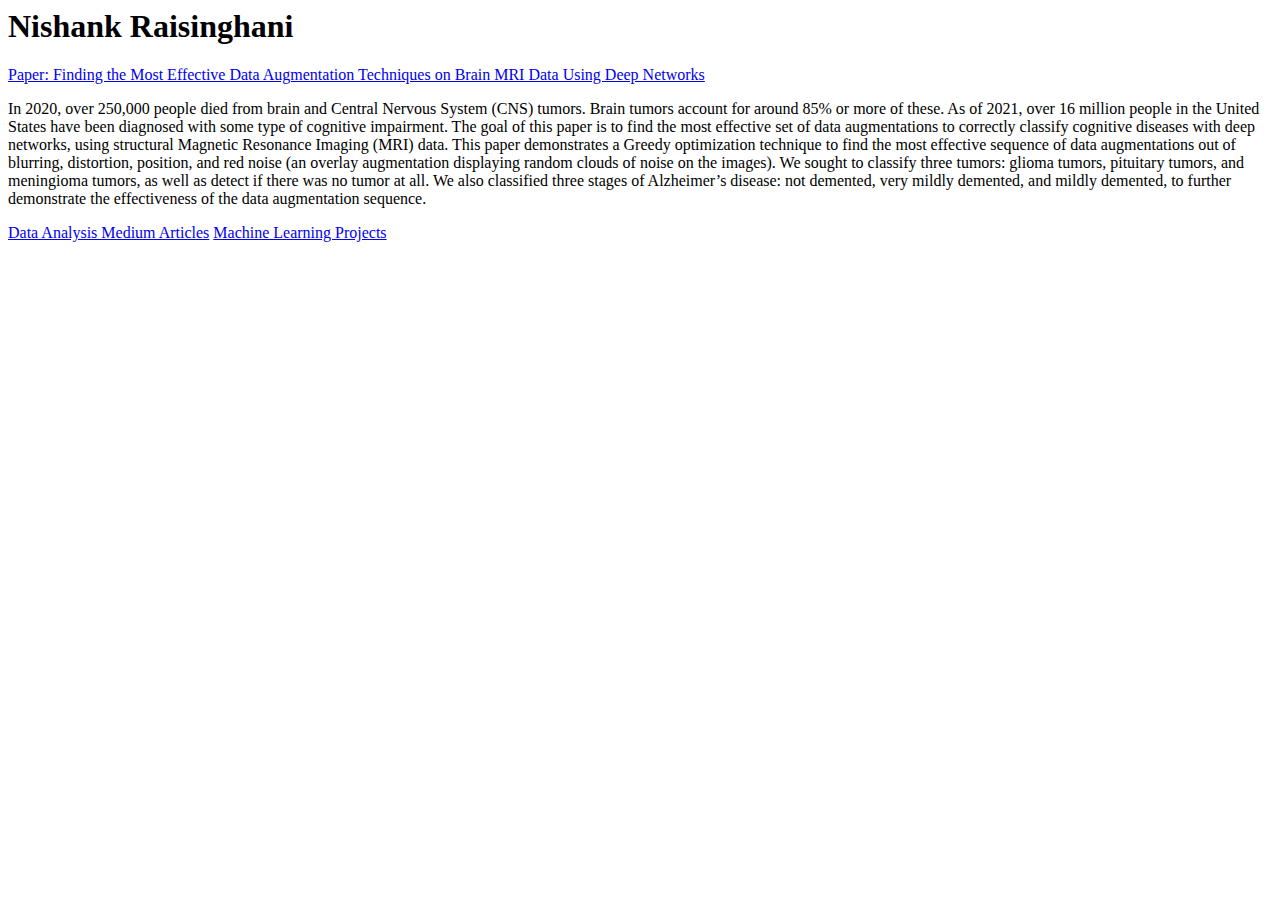
==== index.html @ 00183d0f "sev comm" ====
<html lang="en">
    <head>
        <meta charset="UTF-8">
        <meta name="viewport" content="width=device-width, initial-scale=1.0">
    </head>
    <body>
        <h1>Nishank Raisinghani</h1> 
        <a href="paper.pdf">Paper: Finding the Most Effective Data Augmentation Techniques on Brain MRI Data Using Deep Networks</a>
        <p>In 2020, over 250,000 people died from brain and Central Nervous System (CNS)
            tumors. Brain tumors account for around 85% or more of these. As of 2021, over
            16 million people in the United States have been diagnosed with some type of
            cognitive impairment. The goal of this paper is to find the most effective set of
            data augmentations to correctly classify cognitive diseases with deep networks,
            using structural Magnetic Resonance Imaging (MRI) data. This paper demonstrates a Greedy optimization technique to find the most effective sequence of
            data augmentations out of blurring, distortion, position, and red noise (an overlay
            augmentation displaying random clouds of noise on the images). We sought to
            classify three tumors: glioma tumors, pituitary tumors, and meningioma tumors,
            as well as detect if there was no tumor at all. We also classified three stages of
            Alzheimer’s disease: not demented, very mildly demented, and mildly demented,
            to further demonstrate the effectiveness of the data augmentation sequence.</p>

        <a href= "https://medium.com/@nishank-r">Data Analysis Medium Articles</a>
        
        <a href="https://github.com/nickraisgit/NishankMLRepo">Machine Learning Projects</a>
    </body>
</html>
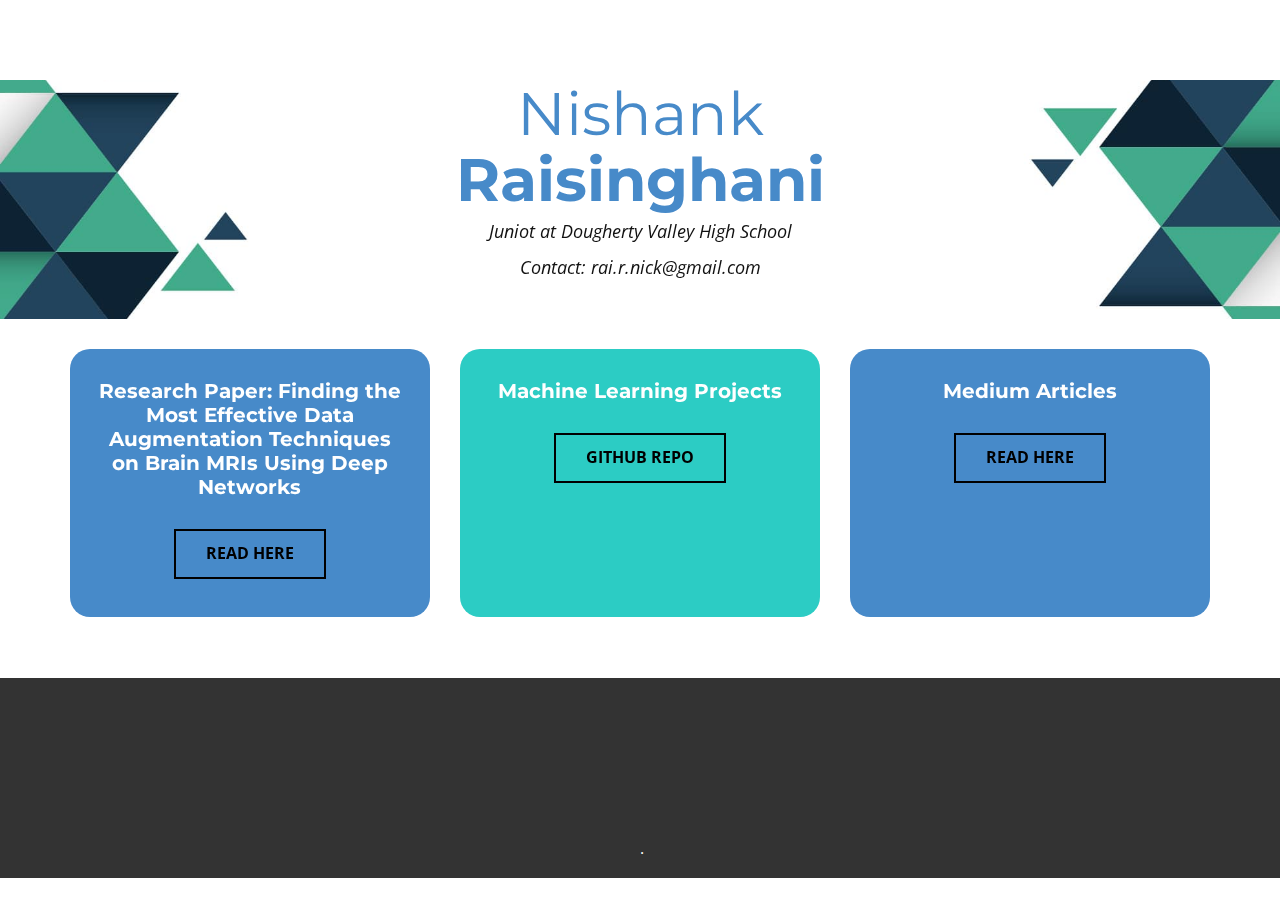
==== commit 9c9e1523: "good commit" ====
--- a/index.html
+++ b/index.html
@@ -1,26 +1,75 @@
-<html lang="en">
-    <head>
-        <meta charset="UTF-8">
-        <meta name="viewport" content="width=device-width, initial-scale=1.0">
-    </head>
-    <body>
-        <h1>Nishank Raisinghani</h1> 
-        <a href="paper.pdf">Paper: Finding the Most Effective Data Augmentation Techniques on Brain MRI Data Using Deep Networks</a>
-        <p>In 2020, over 250,000 people died from brain and Central Nervous System (CNS)
-            tumors. Brain tumors account for around 85% or more of these. As of 2021, over
-            16 million people in the United States have been diagnosed with some type of
-            cognitive impairment. The goal of this paper is to find the most effective set of
-            data augmentations to correctly classify cognitive diseases with deep networks,
-            using structural Magnetic Resonance Imaging (MRI) data. This paper demonstrates a Greedy optimization technique to find the most effective sequence of
-            data augmentations out of blurring, distortion, position, and red noise (an overlay
-            augmentation displaying random clouds of noise on the images). We sought to
-            classify three tumors: glioma tumors, pituitary tumors, and meningioma tumors,
-            as well as detect if there was no tumor at all. We also classified three stages of
-            Alzheimer’s disease: not demented, very mildly demented, and mildly demented,
-            to further demonstrate the effectiveness of the data augmentation sequence.</p>
+<!DOCTYPE html>
+<html style="font-size: 16px;" lang="en"><head>
+    <meta name="viewport" content="width=device-width, initial-scale=1.0">
+    <meta charset="utf-8">
+    <meta name="keywords" content="NishankRaisinghani">
+    <meta name="description" content="">
+    <title>Home</title>
+    <link rel="stylesheet" href="nicepage.css" media="screen">
+<link rel="stylesheet" href="Home.css" media="screen">
+    <script class="u-script" type="text/javascript" src="jquery.js" defer=""></script>
+    <script class="u-script" type="text/javascript" src="nicepage.js" defer=""></script>
+    <meta name="generator" content="Nicepage 5.2.0, nicepage.com">
+    <link id="u-theme-google-font" rel="stylesheet" href="https://fonts.googleapis.com/css?family=Roboto:100,100i,300,300i,400,400i,500,500i,700,700i,900,900i|Open+Sans:300,300i,400,400i,500,500i,600,600i,700,700i,800,800i">
+    <link id="u-page-google-font" rel="stylesheet" href="https://fonts.googleapis.com/css?family=Montserrat:100,100i,200,200i,300,300i,400,400i,500,500i,600,600i,700,700i,800,800i,900,900i|Montserrat:100,100i,200,200i,300,300i,400,400i,500,500i,600,600i,700,700i,800,800i,900,900i">
+    
+    
+    
+    <script type="application/ld+json">{
+		"@context": "http://schema.org",
+		"@type": "Organization",
+		"name": ""
+}</script>
+    <meta name="theme-color" content="#478ac9">
+    <meta property="og:title" content="Home">
+    <meta property="og:type" content="website">
+  </head>
+  <body data-home-page="Home.html" data-home-page-title="Home" class="u-body u-xl-mode" data-lang="en"><header class="u-clearfix u-header u-header" id="sec-e06c"><div class="u-clearfix u-sheet u-sheet-1"></div></header>
+    <section class="u-align-center u-clearfix u-image u-section-1" id="carousel_2639" data-image-width="1980" data-image-height="1134">
+      <div class="u-clearfix u-sheet u-sheet-1">
+        <h1 class="u-text u-text-palette-1-base u-text-1" data-animation-name="customAnimationIn" data-animation-duration="1500" data-animation-delay="0">Nishank<br><b>Raisinghani</b>
+        </h1>
+        <p class="u-text u-text-2" data-animation-name="customAnimationIn" data-animation-duration="1500" data-animation-delay="500">Juniot at Dougherty Valley High School<br>Contact: rai.r.nick@gmail.com
+        </p>
+      </div>
+    </section>
+    <section class="u-align-center u-clearfix u-white u-section-2" id="carousel_9275">
+      <div class="u-clearfix u-sheet u-sheet-1">
+        <div class="u-expanded-width u-list u-list-1">
+          <div class="u-repeater u-repeater-1">
+            <div class="u-align-center u-container-style u-custom-border u-custom-item u-list-item u-palette-1-base u-radius-20 u-repeater-item u-shape-round u-list-item-1" data-animation-name="customAnimationIn" data-animation-duration="1500">
+              <div class="u-container-layout u-similar-container u-container-layout-1">
+                <h4 class="u-align-center u-custom-font u-font-montserrat u-text u-text-default u-text-white u-text-1">Research Paper: Finding the Most Effective Data Augmentation Techniques on Brain MRIs Using Deep Networks</h4>
+                <a href="paper.pdf" class="u-border-2 u-border-black u-btn u-button-style u-hover-black u-none u-text-black u-text-hover-white u-btn-1" target="_blank">Read Here<br>
+                </a>
+              </div>
+            </div>
+            <div class="u-container-style u-custom-border u-custom-item u-list-item u-palette-4-base u-radius-20 u-repeater-item u-shape-round u-list-item-2" data-animation-name="customAnimationIn" data-animation-duration="1500" data-animation-delay="250">
+              <div class="u-container-layout u-similar-container u-container-layout-2">
+                <h4 class="u-align-center u-custom-font u-font-montserrat u-text u-text-default u-text-white u-text-2">Machine Learning Projects</h4>
+                <a href="https://github.com/nickraisgit/NishankMLRepo" class="u-border-2 u-border-black u-btn u-button-style u-hover-black u-none u-text-black u-text-hover-white u-btn-2" target="_blank">Github repo</a>
+              </div>
+            </div>
+            <div class="u-align-center u-container-style u-custom-border u-custom-item u-list-item u-palette-1-base u-radius-20 u-repeater-item u-shape-round u-list-item-3" data-animation-name="customAnimationIn" data-animation-duration="1500" data-animation-delay="500">
+              <div class="u-container-layout u-similar-container u-container-layout-3">
+                <h4 class="u-align-center u-custom-font u-font-montserrat u-text u-text-default u-text-white u-text-3">Medium Articles</h4>
+                <a href="https://medium.com/@nishank-r" class="u-border-2 u-border-black u-btn u-button-style u-hover-black u-none u-text-black u-text-hover-white u-btn-3" target="_blank">read here</a>
+              </div>
+            </div>
+          </div>
+        </div>
+      </div>
+    </section>
+    
+    
+    <footer class="u-align-center u-clearfix u-footer u-grey-80 u-footer" id="sec-e002"><div class="u-clearfix u-sheet u-sheet-1">
 
-        <a href= "https://medium.com/@nishank-r">Data Analysis Medium Articles</a>
-        
-        <a href="https://github.com/nickraisgit/NishankMLRepo">Machine Learning Projects</a>
-    </body>
-</html>+      </div></footer>
+    <section class="u-backlink u-clearfix u-grey-80">
+      <p class="u-text">
+      </p>
+      <a class="u-link" href="" target="_blank">
+      </a>. 
+    </section>
+  
+</body></html>--- a/nicepage.css
+++ b/nicepage.css
@@ -0,0 +1,38991 @@
+/*begin-commonstyles library*//*!
+ * froala_editor v4.0.6 (https://www.froala.com/wysiwyg-editor)
+ * License https://froala.com/wysiwyg-editor/terms/
+ * Copyright 2014-2021 Froala Labs
+ */
+
+.fr-clearfix::after {
+  clear: both;
+  display: block;
+  content: "";
+  height: 0; }
+
+.fr-hide-by-clipping {
+  position: absolute;
+  width: 1px;
+  height: 1px;
+  padding: 0;
+  margin: -1px;
+  overflow: hidden;
+  clip: rect(0, 0, 0, 0);
+  border: 0; }
+
+.fr-view img.fr-rounded, .fr-view .fr-img-caption.fr-rounded img {
+  border-radius: 10px;
+  -moz-border-radius: 10px;
+  -webkit-border-radius: 10px;
+  -moz-background-clip: padding;
+  -webkit-background-clip: padding-box;
+  background-clip: padding-box; }
+
+.fr-view img.fr-shadow, .fr-view .fr-img-caption.fr-shadow img {
+  -webkit-box-shadow: 10px 10px 5px 0px #cccccc;
+  -moz-box-shadow: 10px 10px 5px 0px #cccccc;
+  box-shadow: 10px 10px 5px 0px #cccccc; }
+
+.fr-view img.fr-bordered, .fr-view .fr-img-caption.fr-bordered img {
+  border: solid 5px #CCC; }
+
+.fr-view img.fr-bordered {
+  -webkit-box-sizing: content-box;
+  -moz-box-sizing: content-box;
+  box-sizing: content-box; }
+
+.fr-view .fr-img-caption.fr-bordered img {
+  -webkit-box-sizing: border-box;
+  -moz-box-sizing: border-box;
+  box-sizing: border-box; }
+
+.fr-view {
+  word-wrap: break-word; }
+  .fr-view span[style~="color:"] a {
+    color: inherit; }
+  .fr-view strong {
+    font-weight: 700; }
+  .fr-view table[border='0'] td:not([class]), .fr-view table[border='0'] th:not([class]), .fr-view table[border='0'] td[class=""], .fr-view table[border='0'] th[class=""] {
+    border-width: 0px; }
+  .fr-view table {
+    border: none;
+    border-collapse: collapse;
+    empty-cells: show;
+    max-width: 100%; }
+    .fr-view table td {
+      min-width: 5px; }
+    .fr-view table.fr-dashed-borders td, .fr-view table.fr-dashed-borders th {
+      border-style: dashed; }
+    .fr-view table.fr-alternate-rows tbody tr:nth-child(2n) {
+      background: whitesmoke; }
+    .fr-view table td, .fr-view table th {
+      border: 1px solid #DDD; }
+      .fr-view table td:empty, .fr-view table th:empty {
+        height: 20px; }
+      .fr-view table td.fr-highlighted, .fr-view table th.fr-highlighted {
+        border: 1px double red; }
+      .fr-view table td.fr-thick, .fr-view table th.fr-thick {
+        border-width: 2px; }
+    .fr-view table th {
+      background: #ececec; }
+  .fr-view hr {
+    clear: both;
+    user-select: none;
+    -o-user-select: none;
+    -moz-user-select: none;
+    -khtml-user-select: none;
+    -webkit-user-select: none;
+    -ms-user-select: none;
+    break-after: always;
+    page-break-after: always; }
+  .fr-view .fr-file {
+    position: relative; }
+    .fr-view .fr-file::after {
+      position: relative;
+      content: "\1F4CE";
+      font-weight: normal; }
+  .fr-view pre {
+    white-space: pre-wrap;
+    word-wrap: break-word;
+    overflow: visible; }
+/*  .fr-view[dir="rtl"] blockquote {
+    border-left: none;
+    border-right: solid 2px #5E35B1;
+    margin-right: 0;
+    padding-right: 5px;
+    padding-left: 0; }
+    .fr-view[dir="rtl"] blockquote blockquote {
+      border-color: #00BCD4; }
+      .fr-view[dir="rtl"] blockquote blockquote blockquote {
+        border-color: #43A047; }
+  .fr-view blockquote {
+    border-left: solid 2px #5E35B1;
+    margin-left: 0;
+    padding-left: 5px;
+    color: #5E35B1; }
+    .fr-view blockquote blockquote {
+      border-color: #00BCD4;
+      color: #00BCD4; }
+      .fr-view blockquote blockquote blockquote {
+        border-color: #43A047;
+        color: #43A047; } */
+  .fr-view span.fr-emoticon {
+    font-weight: normal;
+    font-family: "Apple Color Emoji","Segoe UI Emoji","NotoColorEmoji","Segoe UI Symbol","Android Emoji","EmojiSymbols";
+    display: inline;
+    line-height: 0; }
+    .fr-view span.fr-emoticon.fr-emoticon-img {
+      background-repeat: no-repeat !important;
+      font-size: inherit;
+      height: 1em;
+      width: 1em;
+      min-height: 20px;
+      min-width: 20px;
+      display: inline-block;
+      margin: -.1em .1em .1em;
+      line-height: 1;
+      vertical-align: middle; }
+  .fr-view .fr-text-gray {
+    color: #AAA !important; }
+  .fr-view .fr-text-bordered {
+    border-top: solid 1px #222;
+    border-bottom: solid 1px #222;
+    padding: 10px 0; }
+  .fr-view .fr-text-spaced {
+    letter-spacing: 1px; }
+  .fr-view .fr-text-uppercase {
+    text-transform: uppercase; }
+  .fr-view .fr-class-highlighted {
+    background-color: #ffff00; }
+  .fr-view .fr-class-code {
+    border-color: #cccccc;
+    border-radius: 2px;
+    -moz-border-radius: 2px;
+    -webkit-border-radius: 2px;
+    -moz-background-clip: padding;
+    -webkit-background-clip: padding-box;
+    background-clip: padding-box;
+    background: #f5f5f5;
+    padding: 10px;
+    font-family: "Courier New", Courier, monospace; }
+  .fr-view .fr-class-transparency {
+    opacity: 0.5; }
+  .fr-view img {
+    position: relative;
+    max-width: 100%; }
+    .fr-view img.fr-dib {
+      margin: 10px auto;
+      display: block;
+      float: none;
+      vertical-align: top; }
+      .fr-view img.fr-dib.fr-fil {
+        margin-left: 0;
+        text-align: left; }
+      .fr-view img.fr-dib.fr-fir {
+        margin-right: 0;
+        text-align: right; }
+    .fr-view img.fr-dii {
+      display: inline-block;
+      float: none;
+      vertical-align: bottom;
+      margin-left: 5px;
+      margin-right: 5px;
+      max-width: calc(100% - (2 * 5px)); }
+      .fr-view img.fr-dii.fr-fil {
+        float: left;
+        margin: 10px 15px 10px 0;
+        max-width: calc(100% - 5px); }
+      .fr-view img.fr-dii.fr-fir {
+        float: right;
+        margin: 10px 0 10px 15px;
+        max-width: calc(100% - 5px); }
+  .fr-view span.fr-img-caption {
+    position: relative;
+    max-width: 100%; }
+    .fr-view span.fr-img-caption.fr-dib {
+      margin: 5px auto;
+      display: block;
+      float: none;
+      vertical-align: top; }
+      .fr-view span.fr-img-caption.fr-dib.fr-fil {
+        margin-left: 0;
+        text-align: left; }
+      .fr-view span.fr-img-caption.fr-dib.fr-fir {
+        margin-right: 0;
+        text-align: right; }
+    .fr-view span.fr-img-caption.fr-dii {
+      display: inline-block;
+      float: none;
+      vertical-align: bottom;
+      margin-left: 5px;
+      margin-right: 5px;
+      max-width: calc(100% - (2 * 5px)); }
+      .fr-view span.fr-img-caption.fr-dii.fr-fil {
+        float: left;
+        margin: 5px 5px 5px 0;
+        max-width: calc(100% - 5px); }
+      .fr-view span.fr-img-caption.fr-dii.fr-fir {
+        float: right;
+        margin: 5px 0 5px 5px;
+        max-width: calc(100% - 5px); }
+  .fr-view .fr-video {
+    text-align: center;
+    position: relative; }
+    .fr-view .fr-video.fr-rv {
+      padding-bottom: 56.25%;
+      padding-top: 30px;
+      height: 0;
+      overflow: hidden; }
+      .fr-view .fr-video.fr-rv > iframe, .fr-view .fr-video.fr-rv object, .fr-view .fr-video.fr-rv embed {
+        position: absolute !important;
+        top: 0;
+        left: 0;
+        width: 100%;
+        height: 100%; }
+    .fr-view .fr-video > * {
+      -webkit-box-sizing: content-box;
+      -moz-box-sizing: content-box;
+      box-sizing: content-box;
+      max-width: 100%;
+      border: none; }
+    .fr-view .fr-video.fr-dvb {
+      display: block;
+      clear: both; }
+      .fr-view .fr-video.fr-dvb.fr-fvl {
+        text-align: left; }
+      .fr-view .fr-video.fr-dvb.fr-fvr {
+        text-align: right; }
+    .fr-view .fr-video.fr-dvi {
+      display: inline-block; }
+      .fr-view .fr-video.fr-dvi.fr-fvl {
+        float: left; }
+      .fr-view .fr-video.fr-dvi.fr-fvr {
+        float: right; }
+  .fr-view a.fr-strong {
+    font-weight: 700; }
+  .fr-view a.fr-green {
+    color: green; }
+  .fr-view .fr-img-caption {
+    text-align: center; }
+    .fr-view .fr-img-caption .fr-img-wrap {
+      padding: 0;
+      margin: auto;
+      text-align: center;
+      width: 100%; }
+      .fr-view .fr-img-caption .fr-img-wrap a {
+        display: block; }
+      .fr-view .fr-img-caption .fr-img-wrap img {
+        display: block;
+        margin: auto;
+        width: 100%; }
+      .fr-view .fr-img-caption .fr-img-wrap > span {
+        margin: auto;
+        display: block;
+        padding: 5px 5px 10px;
+        font-size: 14px;
+        font-weight: initial;
+        -webkit-box-sizing: border-box;
+        -moz-box-sizing: border-box;
+        box-sizing: border-box;
+        -webkit-opacity: 0.9;
+        -moz-opacity: 0.9;
+        opacity: 0.9;
+        -ms-filter: "progid:DXImageTransform.Microsoft.Alpha(Opacity=0)";
+        width: 100%;
+        text-align: center; }
+  .fr-view button.fr-rounded, .fr-view input.fr-rounded, .fr-view textarea.fr-rounded {
+    border-radius: 10px;
+    -moz-border-radius: 10px;
+    -webkit-border-radius: 10px;
+    -moz-background-clip: padding;
+    -webkit-background-clip: padding-box;
+    background-clip: padding-box; }
+  .fr-view button.fr-large, .fr-view input.fr-large, .fr-view textarea.fr-large {
+    font-size: 24px; }
+
+/**
+ * Image style.
+ */
+a.fr-view.fr-strong {
+  font-weight: 700; }
+a.fr-view.fr-green {
+  color: green; }
+
+/**
+ * Link style.
+ */
+img.fr-view {
+  position: relative;
+  max-width: 100%; }
+  img.fr-view.fr-dib {
+    margin: 5px auto;
+    display: block;
+    float: none;
+    vertical-align: top; }
+    img.fr-view.fr-dib.fr-fil {
+      margin-left: 0;
+      text-align: left; }
+    img.fr-view.fr-dib.fr-fir {
+      margin-right: 0;
+      text-align: right; }
+  img.fr-view.fr-dii {
+    display: inline-block;
+    float: none;
+    vertical-align: bottom;
+    margin-left: 5px;
+    margin-right: 5px;
+    max-width: calc(100% - (2 * 5px)); }
+    img.fr-view.fr-dii.fr-fil {
+      float: left;
+      margin: 5px 5px 5px 0;
+      max-width: calc(100% - 5px); }
+    img.fr-view.fr-dii.fr-fir {
+      float: right;
+      margin: 5px 0 5px 5px;
+      max-width: calc(100% - 5px); }
+
+span.fr-img-caption.fr-view {
+  position: relative;
+  max-width: 100%; }
+  span.fr-img-caption.fr-view.fr-dib {
+    margin: 5px auto;
+    display: block;
+    float: none;
+    vertical-align: top; }
+    span.fr-img-caption.fr-view.fr-dib.fr-fil {
+      margin-left: 0;
+      text-align: left; }
+    span.fr-img-caption.fr-view.fr-dib.fr-fir {
+      margin-right: 0;
+      text-align: right; }
+  span.fr-img-caption.fr-view.fr-dii {
+    display: inline-block;
+    float: none;
+    vertical-align: bottom;
+    margin-left: 5px;
+    margin-right: 5px;
+    max-width: calc(100% - (2 * 5px)); }
+    span.fr-img-caption.fr-view.fr-dii.fr-fil {
+      float: left;
+      margin: 5px 5px 5px 0;
+      max-width: calc(100% - 5px); }
+    span.fr-img-caption.fr-view.fr-dii.fr-fir {
+      float: right;
+      margin: 5px 0 5px 5px;
+      max-width: calc(100% - 5px); }
+/*end-commonstyles library*/@charset "UTF-8";
+.u-hidden-block {
+  visibility: hidden!important;
+}
+.u-locked-block {
+  pointer-events: none!important;
+}
+/*! normalize.css v4.1.1 | MIT License | github.com/necolas/normalize.css */
+html {
+  font-family: sans-serif;
+  -ms-text-size-adjust: 100%;
+  -webkit-text-size-adjust: 100%;
+}
+body {
+  margin: 0;
+}
+article,
+aside,
+details,
+figcaption,
+figure,
+footer,
+header,
+main,
+menu,
+nav,
+section,
+summary {
+  display: block;
+}
+audio,
+canvas,
+progress,
+video {
+  display: inline-block;
+}
+audio:not([controls]) {
+  display: none;
+  height: 0;
+}
+progress {
+  vertical-align: baseline;
+}
+template,
+[hidden] {
+  display: none;
+}
+a {
+  background-color: transparent;
+  -webkit-text-decoration-skip: objects;
+}
+a:active,
+a:hover {
+  outline-width: 0;
+}
+abbr[title] {
+  border-bottom: none;
+  text-decoration: underline;
+}
+b,
+strong {
+  font-weight: inherit;
+  font-weight: bold;
+}
+dfn {
+  font-style: italic;
+}
+h1 {
+  font-size: 2em;
+  margin: 0.67em 0;
+}
+mark {
+  background-color: #ff0;
+  color: #000;
+}
+small {
+  font-size: 80%;
+}
+sub,
+sup {
+  font-size: 75%;
+  line-height: 0;
+  position: relative;
+  vertical-align: baseline;
+}
+sub {
+  bottom: -0.25em;
+}
+sup {
+  top: -0.5em;
+}
+img {
+  border-style: none;
+}
+svg:not(:root) {
+  overflow: hidden;
+}
+code,
+kbd,
+pre,
+samp {
+  font-family: monospace,monospace;
+  font-size: 1em;
+}
+hr {
+  box-sizing: content-box;
+  height: 0;
+  overflow: visible;
+}
+button,
+input,
+optgroup,
+select,
+textarea {
+  color: inherit;
+  font: inherit;
+  margin: 0;
+}
+optgroup {
+  font-weight: 700;
+}
+button,
+input {
+  overflow: visible;
+}
+button,
+select {
+  text-transform: none;
+}
+button,
+html [type="button"],
+[type="reset"],
+[type="submit"] {
+  -webkit-appearance: button;
+}
+button::-moz-focus-inner,
+[type="button"]::-moz-focus-inner,
+[type="reset"]::-moz-focus-inner,
+[type="submit"]::-moz-focus-inner {
+  border-style: none;
+  padding: 0;
+}
+button:-moz-focusring,
+[type="button"]:-moz-focusring,
+[type="reset"]:-moz-focusring,
+[type="submit"]:-moz-focusring {
+  outline: 1px dotted ButtonText;
+}
+fieldset {
+  border: 1px solid silver;
+  margin: 0 2px;
+  padding: 0.35em 0.625em 0.75em;
+}
+legend {
+  box-sizing: border-box;
+  color: inherit;
+  display: table;
+  max-width: 100%;
+  padding: 0;
+  white-space: normal;
+}
+textarea {
+  overflow: auto;
+  outline: none;
+}
+button,
+select,
+input,
+textarea {
+  outline: none;
+}
+[type="checkbox"],
+[type="radio"] {
+  box-sizing: border-box;
+  padding: 0;
+}
+[type="number"]::-webkit-inner-spin-button,
+[type="number"]::-webkit-outer-spin-button {
+  height: auto;
+}
+[type="search"] {
+  -webkit-appearance: textfield;
+  outline-offset: -2px;
+}
+[type="search"]::-webkit-search-cancel-button,
+[type="search"]::-webkit-search-decoration {
+  -webkit-appearance: none;
+}
+::-webkit-input-placeholder {
+  color: inherit;
+  opacity: 0.54;
+}
+::-webkit-file-upload-button {
+  -webkit-appearance: button;
+  font: inherit;
+}
+ul,
+ol {
+  padding-left: 20px;
+}
+/* Fade effect */
+/* Over effect */
+/* Slide effect */
+/* Over and Slide effect */
+/* Flip Left effect */
+/* Flip Right effect */
+/* Flip Top effect */
+/* Flip Bottom effect */
+/* Wobble Left effect */
+/* Wobble Right effect */
+/* Wobble top effect */
+/* Wobble bottom effect */
+/* Zoom and Rotate Effects */
+/* Utility */
+.u-over-slide {
+  position: absolute;
+  left: 0;
+  top: 0;
+  width: 100%;
+  height: 100%;
+}
+.u-background-effect {
+  overflow: hidden;
+}
+.u-background-effect ~ .u-container-layout {
+  cursor: pointer;
+}
+/* Fade effect */
+.u-effect-fade .u-over-slide {
+  opacity: 0;
+  transition: all 500ms ease;
+}
+.u-effect-fade:hover .u-over-slide,
+.u-effect-fade.u-effect-active .u-over-slide {
+  opacity: 1;
+}
+/* Over effect */
+.u-effect-over-left .u-over-slide {
+  transform: translate(-100%, 0);
+  transition: all 500ms ease;
+}
+.u-effect-over-left:hover .u-over-slide,
+.u-effect-over-left.u-effect-active .u-over-slide {
+  transform: translate(0, 0);
+}
+.u-effect-over-right .u-over-slide {
+  transform: translate(100%, 0);
+  transition: all 500ms ease;
+}
+.u-effect-over-right:hover .u-over-slide,
+.u-effect-over-right.u-effect-active .u-over-slide {
+  transform: translate(0, 0);
+}
+.u-effect-over-top .u-over-slide {
+  transform: translate(0, -100%);
+  transition: all 500ms ease;
+}
+.u-effect-over-top:hover .u-over-slide,
+.u-effect-over-top.u-effect-active .u-over-slide {
+  transform: translate(0, 0);
+}
+.u-effect-over-bottom .u-over-slide {
+  transform: translate(0, 100%);
+  transition: all 500ms ease;
+}
+.u-effect-over-bottom:hover .u-over-slide,
+.u-effect-over-bottom.u-effect-active .u-over-slide {
+  transform: translate(0, 0);
+}
+.u-effect-over-topleft .u-over-slide {
+  transform: translate(-100%, -100%);
+  transition: all 500ms ease;
+}
+.u-effect-over-topleft:hover .u-over-slide,
+.u-effect-over-topleft.u-effect-active .u-over-slide {
+  transform: translate(0, 0);
+}
+.u-effect-over-topright .u-over-slide {
+  transform: translate(100%, -100%);
+  transition: all 500ms ease;
+}
+.u-effect-over-topright:hover .u-over-slide,
+.u-effect-over-topright.u-effect-active .u-over-slide {
+  transform: translate(0, 0);
+}
+.u-effect-over-bottomleft .u-over-slide {
+  transform: translate(-100%, 100%);
+  transition: all 500ms ease;
+}
+.u-effect-over-bottomleft:hover .u-over-slide,
+.u-effect-over-bottomleft.u-effect-active .u-over-slide {
+  transform: translate(0, 0);
+}
+.u-effect-over-bottomright .u-over-slide {
+  transform: translate(100%, 100%);
+  transition: all 500ms ease;
+}
+.u-effect-over-bottomright:hover .u-over-slide,
+.u-effect-over-bottomright.u-effect-active .u-over-slide {
+  transform: translate(0, 0);
+}
+/* Slide effect */
+.u-effect-slide-left .u-over-slide {
+  transform: translate(-100%, 0);
+  transition: all 500ms ease;
+}
+.u-effect-slide-left:hover .u-over-slide,
+.u-effect-slide-left.u-effect-active .u-over-slide {
+  transform: translate(0, 0);
+}
+.u-effect-slide-left .u-back-slide {
+  transition: all 500ms ease;
+}
+.u-effect-slide-left:hover .u-back-slide,
+.u-effect-slide-left.u-effect-active .u-back-slide {
+  transform: translate(100%, 0);
+}
+.u-effect-slide-right .u-over-slide {
+  transform: translate(100%, 0);
+  transition: all 500ms ease;
+}
+.u-effect-slide-right:hover .u-over-slide,
+.u-effect-slide-right.u-effect-active .u-over-slide {
+  transform: translate(0, 0);
+}
+.u-effect-slide-right .u-back-slide {
+  transition: all 500ms ease;
+}
+.u-effect-slide-right:hover .u-back-slide,
+.u-effect-slide-right.u-effect-active .u-back-slide {
+  transform: translate(-100%, 0);
+}
+.u-effect-slide-top .u-over-slide {
+  transform: translate(0, -100%);
+  transition: all 500ms ease;
+}
+.u-effect-slide-top:hover .u-over-slide,
+.u-effect-slide-top.u-effect-active .u-over-slide {
+  transform: translate(0, 0);
+}
+.u-effect-slide-top .u-back-slide {
+  transition: all 500ms ease;
+}
+.u-effect-slide-top:hover .u-back-slide,
+.u-effect-slide-top.u-effect-active .u-back-slide {
+  transform: translate(0, 100%);
+}
+.u-effect-slide-bottom .u-over-slide {
+  transform: translate(0, 100%);
+  transition: all 500ms ease;
+}
+.u-effect-slide-bottom:hover .u-over-slide,
+.u-effect-slide-bottom.u-effect-active .u-over-slide {
+  transform: translate(0, 0);
+}
+.u-effect-slide-bottom .u-back-slide {
+  transition: all 500ms ease;
+}
+.u-effect-slide-bottom:hover .u-back-slide,
+.u-effect-slide-bottom.u-effect-active .u-back-slide {
+  transform: translate(0, -100%);
+}
+.u-effect-slide-topleft .u-over-slide {
+  transform: translate(-100%, -100%);
+  transition: all 500ms ease;
+}
+.u-effect-slide-topleft:hover .u-over-slide,
+.u-effect-slide-topleft.u-effect-active .u-over-slide {
+  transform: translate(0, 0);
+}
+.u-effect-slide-topleft .u-back-slide {
+  transition: all 500ms ease;
+}
+.u-effect-slide-topleft:hover .u-back-slide,
+.u-effect-slide-topleft.u-effect-active .u-back-slide {
+  transform: translate(100%, 100%);
+}
+.u-effect-slide-topright .u-over-slide {
+  transform: translate(100%, -100%);
+  transition: all 500ms ease;
+}
+.u-effect-slide-topright:hover .u-over-slide,
+.u-effect-slide-topright.u-effect-active .u-over-slide {
+  transform: translate(0, 0);
+}
+.u-effect-slide-topright .u-back-slide {
+  transition: all 500ms ease;
+}
+.u-effect-slide-topright:hover .u-back-slide,
+.u-effect-slide-topright.u-effect-active .u-back-slide {
+  transform: translate(-100%, 100%);
+}
+.u-effect-slide-bottomleft .u-over-slide {
+  transform: translate(-100%, 100%);
+  transition: all 500ms ease;
+}
+.u-effect-slide-bottomleft:hover .u-over-slide,
+.u-effect-slide-bottomleft.u-effect-active .u-over-slide {
+  transform: translate(0, 0);
+}
+.u-effect-slide-bottomleft .u-back-slide {
+  transition: all 500ms ease;
+}
+.u-effect-slide-bottomleft:hover .u-back-slide,
+.u-effect-slide-bottomleft.u-effect-active .u-back-slide {
+  transform: translate(100%, -100%);
+}
+.u-effect-slide-bottomright .u-over-slide {
+  transform: translate(100%, 100%);
+  transition: all 500ms ease;
+}
+.u-effect-slide-bottomright:hover .u-over-slide,
+.u-effect-slide-bottomright.u-effect-active .u-over-slide {
+  transform: translate(0, 0);
+}
+.u-effect-slide-bottomright .u-back-slide {
+  transition: all 500ms ease;
+}
+.u-effect-slide-bottomright:hover .u-back-slide,
+.u-effect-slide-bottomright.u-effect-active .u-back-slide {
+  transform: translate(-100%, -100%);
+}
+/* Flip */
+.u-effect-flip-left,
+.u-effect-flip-left .u-slidesWrapper {
+  perspective: 300px;
+}
+.u-effect-flip-left .u-over-slide {
+  opacity: 0;
+  transform: rotateY(180deg);
+  transform-origin: center left;
+  transition: transform 500ms ease, transform-origin 500ms ease, opacity 0ms ease 500ms;
+}
+.u-effect-flip-left:hover .u-over-slide,
+.u-effect-flip-left.u-effect-active .u-over-slide {
+  opacity: 1;
+  transform: rotateY(0deg);
+  transition: transform 500ms ease, transform-origin 500ms ease;
+}
+.u-effect-flip-right,
+.u-effect-flip-right .u-slidesWrapper {
+  perspective: 300px;
+}
+.u-effect-flip-right .u-over-slide {
+  opacity: 0;
+  transform: rotateY(-180deg);
+  transform-origin: center right;
+  transition: transform 500ms ease, transform-origin 500ms ease, opacity 0ms ease 500ms;
+}
+.u-effect-flip-right:hover .u-over-slide,
+.u-effect-flip-right.u-effect-active .u-over-slide {
+  opacity: 1;
+  transform: rotateY(0deg);
+  transition: transform 500ms ease, transform-origin 500ms ease;
+}
+.u-effect-flip-top,
+.u-effect-flip-top .u-slidesWrapper {
+  perspective: 300px;
+}
+.u-effect-flip-top .u-over-slide {
+  opacity: 0;
+  transform: rotateX(-180deg);
+  transform-origin: center top;
+  transition: transform 500ms ease, transform-origin 500ms ease, opacity 0ms ease 500ms;
+}
+.u-effect-flip-top:hover .u-over-slide,
+.u-effect-flip-top.u-effect-active .u-over-slide {
+  opacity: 1;
+  transform: rotateX(0deg);
+  transition: transform 500ms ease, transform-origin 500ms ease;
+}
+.u-effect-flip-bottom,
+.u-effect-flip-bottom .u-slidesWrapper {
+  perspective: 300px;
+}
+.u-effect-flip-bottom .u-over-slide {
+  opacity: 0;
+  transform: rotateX(180deg);
+  transform-origin: center bottom;
+  transition: transform 500ms ease, transform-origin 500ms ease, opacity 0ms ease 500ms;
+}
+.u-effect-flip-bottom:hover .u-over-slide,
+.u-effect-flip-bottom.u-effect-active .u-over-slide {
+  opacity: 1;
+  transform: rotateX(0deg);
+  transition: transform 500ms ease, transform-origin 500ms ease;
+}
+/* Wooble */
+.u-effect-wobble-left,
+.u-effect-wobble-left .u-slidesWrapper {
+  perspective: 300px;
+}
+.u-effect-wobble-left .u-over-slide {
+  opacity: 0;
+  transform: rotateY(130deg);
+  transform-origin: center left;
+  transition: transform 500ms ease, transform-origin 500ms ease, opacity 0ms ease 500ms;
+}
+.u-effect-wobble-left:hover .u-over-slide,
+.u-effect-wobble-left.u-effect-active .u-over-slide {
+  opacity: 1;
+  transform: rotateY(0deg);
+  transform-origin: center right;
+  transition: transform 500ms ease, transform-origin 500ms ease;
+}
+.u-effect-wobble-right,
+.u-effect-wobble-right .u-slidesWrapper {
+  perspective: 300px;
+}
+.u-effect-wobble-right .u-over-slide {
+  opacity: 0;
+  transform: rotateY(-130deg);
+  transform-origin: center right;
+  transition: transform 500ms ease, transform-origin 500ms ease, opacity 0ms ease 500ms;
+}
+.u-effect-wobble-right:hover .u-over-slide,
+.u-effect-wobble-right.u-effect-active .u-over-slide {
+  opacity: 1;
+  transform: rotateY(0deg);
+  transform-origin: center left;
+  transition: transform 500ms ease, transform-origin 500ms ease;
+}
+.u-effect-wobble-top,
+.u-effect-wobble-top .u-slidesWrapper {
+  perspective: 300px;
+}
+.u-effect-wobble-top .u-over-slide {
+  opacity: 0;
+  transform: rotateX(-130deg);
+  transform-origin: center top;
+  transition: transform 500ms ease, transform-origin 500ms ease, opacity 0ms ease 500ms;
+}
+.u-effect-wobble-top:hover .u-over-slide,
+.u-effect-wobble-top.u-effect-active .u-over-slide {
+  opacity: 1;
+  transform: rotateX(0deg);
+  transform-origin: center bottom;
+  transition: transform 500ms ease, transform-origin 500ms ease;
+}
+.u-effect-wobble-bottom,
+.u-effect-wobble-bottom .u-slidesWrapper {
+  perspective: 300px;
+}
+.u-effect-wobble-bottom .u-over-slide {
+  opacity: 0;
+  transform: rotateX(130deg);
+  transform-origin: center bottom;
+  transition: transform 500ms ease, transform-origin 500ms ease, opacity 0ms ease 500ms;
+}
+.u-effect-wobble-bottom:hover .u-over-slide,
+.u-effect-wobble-bottom.u-effect-active .u-over-slide {
+  opacity: 1;
+  transform: rotateX(0deg);
+  transform-origin: center top;
+  transition: transform 500ms ease, transform-origin 500ms ease;
+}
+/* Zoom */
+.u-effect-zoom .u-over-slide {
+  transition: transform 500ms ease;
+  transform: scale(0, 0);
+}
+.u-effect-zoom:hover .u-over-slide,
+.u-effect-zoom.u-effect-active .u-over-slide {
+  transform: scale(1, 1);
+}
+.u-effect-hover-zoom .u-back-slide,
+.u-effect-hover-zoom .u-background-effect-image {
+  transition: transform 500ms ease;
+  transform: scale(1);
+}
+.u-effect-hover-zoom:hover .u-back-slide,
+.u-effect-hover-zoom:hover .u-background-effect-image,
+.u-effect-hover-zoom.u-effect-active .u-back-slide,
+.u-effect-hover-zoom.u-effect-active .u-background-effect-image {
+  transform: scale(var(--effect-scale));
+}
+.u-effect-hover-zoomOut .u-back-slide,
+.u-effect-hover-zoomOut .u-background-effect-image {
+  transition: transform 500ms ease;
+  transform: scale(var(--effect-scale));
+}
+.u-effect-hover-zoomOut:hover .u-back-slide,
+.u-effect-hover-zoomOut:hover .u-background-effect-image,
+.u-effect-hover-zoomOut.u-effect-active .u-back-slide,
+.u-effect-hover-zoomOut.u-effect-active .u-background-effect-image {
+  transform: scale(1);
+}
+.u-effect-hover-liftUp > .u-background-effect {
+  overflow: visible;
+}
+.u-effect-hover-liftUp .u-back-slide,
+.u-effect-hover-liftUp .u-background-effect-image {
+  transition: transform 500ms ease;
+  transform: scale(1);
+}
+.u-effect-hover-liftUp:hover .u-back-slide,
+.u-effect-hover-liftUp.u-effect-active .u-back-slide,
+.u-effect-hover-liftUp:hover .u-background-effect-image,
+.u-effect-hover-liftUp.u-effect-active .u-background-effect-image {
+  transform: scale(var(--effect-scale));
+  z-index: 1;
+}
+.u-effect-hover-liftUp:hover > .u-container-layout {
+  z-index: 2;
+}
+.u-effect-zoom-rotate .u-over-slide {
+  transition: transform 500ms ease;
+  transform: rotate(0deg) scale(0, 0);
+}
+.u-effect-zoom-rotate:hover .u-over-slide,
+.u-effect-zoom-rotate.u-effect-active .u-over-slide {
+  transform: rotate(360deg) scale(1, 1);
+}
+.u-effect-zoom-rotateX .u-over-slide {
+  transition: transform 500ms ease;
+  transform: rotateX(0deg) scale(0, 0);
+}
+.u-effect-zoom-rotateX:hover .u-over-slide,
+.u-effect-zoom-rotateX.u-effect-active .u-over-slide {
+  transform: rotateX(360deg) scale(1, 1);
+}
+.u-effect-zoom-rotateY .u-over-slide {
+  transition: transform 500ms ease;
+  transform: rotateY(0deg) scale(0, 0);
+}
+.u-effect-zoom-rotateY:hover .u-over-slide,
+.u-effect-zoom-rotateY.u-effect-active .u-over-slide {
+  transform: rotateY(360deg) scale(1, 1);
+}
+.u-effect-hover-slide .u-back-image,
+.u-effect-hover-slide .u-background-effect-image {
+  transition-duration: 500ms;
+  transition-timing-function: ease;
+  transition-property: left, right, top, bottom;
+}
+.u-effect-hover-slide .u-effect-hover-slide-direction-right {
+  left: auto;
+}
+.u-effect-hover-slide .u-effect-hover-slide-direction-up {
+  top: auto;
+}
+.u-effect-hover-slide:hover .u-back-image.u-effect-hover-slide-direction-left,
+.u-effect-hover-slide:hover .u-background-effect-image.u-effect-hover-slide-direction-left,
+.u-effect-hover-slide.u-effect-active .u-back-image.u-effect-hover-slide-direction-left,
+.u-effect-hover-slide.u-effect-active .u-background-effect-image.u-effect-hover-slide-direction-left {
+  left: 0 !important;
+}
+.u-effect-hover-slide:hover .u-back-image.u-effect-hover-slide-direction-right,
+.u-effect-hover-slide:hover .u-background-effect-image.u-effect-hover-slide-direction-right,
+.u-effect-hover-slide.u-effect-active .u-back-image.u-effect-hover-slide-direction-right,
+.u-effect-hover-slide.u-effect-active .u-background-effect-image.u-effect-hover-slide-direction-right {
+  right: 0 !important;
+}
+.u-effect-hover-slide:hover .u-back-image.u-effect-hover-slide-direction-up,
+.u-effect-hover-slide:hover .u-background-effect-image.u-effect-hover-slide-direction-up,
+.u-effect-hover-slide.u-effect-active .u-back-image.u-effect-hover-slide-direction-up,
+.u-effect-hover-slide.u-effect-active .u-background-effect-image.u-effect-hover-slide-direction-up {
+  bottom: 0 !important;
+}
+.u-effect-hover-slide:hover .u-back-image.u-effect-hover-slide-direction-down,
+.u-effect-hover-slide:hover .u-background-effect-image.u-effect-hover-slide-direction-down,
+.u-effect-hover-slide.u-effect-active .u-back-image.u-effect-hover-slide-direction-down,
+.u-effect-hover-slide.u-effect-active .u-background-effect-image.u-effect-hover-slide-direction-down {
+  top: 0 !important;
+}
+.u-btn {
+  /*display: inline-block;*/
+  display: table;
+  /*TODO maye need another solution for negative marin*/
+  cursor: pointer;
+  color: inherit;
+  font-size: inherit;
+  font-family: inherit;
+  line-height: inherit;
+  letter-spacing: inherit;
+  text-transform: inherit;
+  font-style: inherit;
+  font-weight: inherit;
+  text-decoration: none;
+  border: 0 none transparent;
+  outline-width: 0;
+  background-color: transparent;
+  margin: 0;
+  -webkit-text-decoration-skip: objects;
+  font-style: initial;
+  white-space: nowrap;
+  -webkit-user-select: none;
+      -ms-user-select: none;
+          user-select: none;
+  vertical-align: middle;
+  text-align: center;
+  padding: 10px 30px;
+  border-radius: 0;
+  align-self: flex-start;
+}
+.u-btn:focus,
+.u-btn:active:focus,
+.u-btn.active:focus {
+  outline: thin dotted;
+  outline: 5px auto -webkit-focus-ring-color;
+  outline-offset: -2px;
+}
+.u-btn:hover,
+.u-btn:focus {
+  text-decoration: none;
+}
+.u-btn:active,
+.u-btn.active {
+  outline: 0;
+  background-image: none;
+}
+.u-btn.disabled,
+.u-btn[disabled] {
+  opacity: 0.6;
+}
+.u-btn-circle {
+  border-radius: 50%;
+}
+.u-btn-rectangle {
+  border-radius: 0 !important;
+}
+.u-text a,
+.u-post-content a,
+.u-tab-item a,
+.u-nav-item a {
+  font-size: inherit;
+  font-family: inherit;
+  line-height: inherit;
+  letter-spacing: inherit;
+  text-transform: inherit;
+}
+.u-text:not(ul):not(ol):not(p):not(.u-post-content):not(.u-block-content):not(.u-product-desc):not(.u-cart-block-content):not(.u-checkout-block-content) a {
+  color: inherit;
+}
+.u-text:not(ul):not(ol):not(p):not(.u-post-content):not(.u-block-content):not(.u-product-desc):not(.u-cart-block-content):not(.u-checkout-block-content) a,
+.u-text:not(ul):not(ol):not(p):not(.u-post-content):not(.u-block-content):not(.u-product-desc):not(.u-cart-block-content):not(.u-checkout-block-content) a:hover {
+  text-decoration: none;
+}
+.u-link,
+a {
+  border-top-width: 0;
+  border-left-width: 0;
+  border-right-width: 0;
+}
+.u-link {
+  display: table;
+  border-style: solid;
+  border-bottom-width: 0;
+  white-space: nowrap;
+  align-self: flex-start;
+}
+.u-link,
+.u-link:hover,
+.u-link:focus {
+  text-decoration: none;
+}
+.u-link:focus,
+.u-link:active:focus,
+.u-link.active:focus {
+  outline: thin dotted;
+  outline: 5px auto -webkit-focus-ring-color;
+  outline-offset: -2px;
+}
+.u-underline,
+.u-underline:hover {
+  text-decoration: underline;
+  border-bottom-width: 0;
+}
+.u-no-underline,
+.u-no-underline:hover {
+  text-decoration: none;
+  border-bottom-width: 0;
+}
+.u-block-content > :first-child,
+.u-product-desc > :first-child,
+.u-product-tab-pane > :first-child,
+.u-post-content > :first-child {
+  margin-top: 0;
+}
+.u-block-content > :last-child,
+.u-product-desc > :last-child,
+.u-product-tab-pane > :last-child,
+.u-post-content > :last-child {
+  margin-bottom: 0;
+}
+.u-block-content p,
+.u-product-desc p,
+.u-product-tab-pane p,
+.u-post-content p {
+  text-decoration: inherit !important;
+  color: inherit !important;
+  font-style: inherit !important;
+  font-size: inherit !important;
+  font-weight: inherit !important;
+  font-family: inherit !important;
+  line-height: inherit !important;
+  letter-spacing: inherit !important;
+  text-transform: inherit !important;
+}
+.u-logo {
+  color: inherit;
+  font-size: inherit;
+  font-family: inherit;
+  line-height: inherit;
+  letter-spacing: inherit;
+  text-transform: inherit;
+  font-style: inherit;
+  font-weight: inherit;
+  text-decoration: none;
+  border: 0 none transparent;
+  outline-width: 0;
+  background-color: transparent;
+  margin: 0;
+  -webkit-text-decoration-skip: objects;
+}
+.u-image.u-logo {
+  display: table;
+  white-space: nowrap;
+}
+.u-image.u-logo img {
+  display: block;
+}
+.u-form-horizontal {
+  display: flex;
+  flex-flow: row;
+  align-items: center;
+  flex-grow: 1;
+}
+.u-input {
+  display: block;
+  width: 100%;
+  padding: 10px 12px;
+  background-image: none;
+  background-clip: padding-box;
+  border: none;
+  border-radius: 3px;
+  transition: border-color ease-in-out 0.15s, box-shadow ease-in-out 0.15s;
+  background-color: transparent;
+  color: inherit;
+  height: auto;
+}
+.u-form-horizontal .u-form-group:not(.u-label-top) label,
+.u-form-horizontal .u-form-group:not(.u-label-top) input,
+.u-form-horizontal .u-form-select-wrapper,
+.u-form-horizontal .u-form-radio-button-wrapper {
+  display: flex;
+  align-items: center;
+  justify-content: center;
+  margin-bottom: 0;
+  flex-grow: 1;
+}
+.u-form-vertical {
+  display: flex;
+  flex-wrap: wrap;
+  align-items: flex-end;
+}
+.u-form-vertical.u-form-spacing-50 {
+  margin-left: -50px;
+  width: calc(100% +  50px);
+}
+.u-form-vertical.u-form-spacing-50 .u-form-group {
+  margin-bottom: 50px;
+}
+.u-form-vertical.u-form-spacing-50 .u-form-group:not(.u-image) {
+  padding-left: 50px;
+}
+.u-form-vertical.u-form-spacing-50 .u-form-group.u-image {
+  margin-left: 50px !important;
+}
+.u-form-vertical.u-form-spacing-50 .u-form-group.u-form-line {
+  margin-left: 50px;
+}
+.u-form-vertical.u-form-spacing-49 {
+  margin-left: -49px;
+  width: calc(100% +  49px);
+}
+.u-form-vertical.u-form-spacing-49 .u-form-group {
+  margin-bottom: 49px;
+}
+.u-form-vertical.u-form-spacing-49 .u-form-group:not(.u-image) {
+  padding-left: 49px;
+}
+.u-form-vertical.u-form-spacing-49 .u-form-group.u-image {
+  margin-left: 49px !important;
+}
+.u-form-vertical.u-form-spacing-49 .u-form-group.u-form-line {
+  margin-left: 49px;
+}
+.u-form-vertical.u-form-spacing-48 {
+  margin-left: -48px;
+  width: calc(100% +  48px);
+}
+.u-form-vertical.u-form-spacing-48 .u-form-group {
+  margin-bottom: 48px;
+}
+.u-form-vertical.u-form-spacing-48 .u-form-group:not(.u-image) {
+  padding-left: 48px;
+}
+.u-form-vertical.u-form-spacing-48 .u-form-group.u-image {
+  margin-left: 48px !important;
+}
+.u-form-vertical.u-form-spacing-48 .u-form-group.u-form-line {
+  margin-left: 48px;
+}
+.u-form-vertical.u-form-spacing-47 {
+  margin-left: -47px;
+  width: calc(100% +  47px);
+}
+.u-form-vertical.u-form-spacing-47 .u-form-group {
+  margin-bottom: 47px;
+}
+.u-form-vertical.u-form-spacing-47 .u-form-group:not(.u-image) {
+  padding-left: 47px;
+}
+.u-form-vertical.u-form-spacing-47 .u-form-group.u-image {
+  margin-left: 47px !important;
+}
+.u-form-vertical.u-form-spacing-47 .u-form-group.u-form-line {
+  margin-left: 47px;
+}
+.u-form-vertical.u-form-spacing-46 {
+  margin-left: -46px;
+  width: calc(100% +  46px);
+}
+.u-form-vertical.u-form-spacing-46 .u-form-group {
+  margin-bottom: 46px;
+}
+.u-form-vertical.u-form-spacing-46 .u-form-group:not(.u-image) {
+  padding-left: 46px;
+}
+.u-form-vertical.u-form-spacing-46 .u-form-group.u-image {
+  margin-left: 46px !important;
+}
+.u-form-vertical.u-form-spacing-46 .u-form-group.u-form-line {
+  margin-left: 46px;
+}
+.u-form-vertical.u-form-spacing-45 {
+  margin-left: -45px;
+  width: calc(100% +  45px);
+}
+.u-form-vertical.u-form-spacing-45 .u-form-group {
+  margin-bottom: 45px;
+}
+.u-form-vertical.u-form-spacing-45 .u-form-group:not(.u-image) {
+  padding-left: 45px;
+}
+.u-form-vertical.u-form-spacing-45 .u-form-group.u-image {
+  margin-left: 45px !important;
+}
+.u-form-vertical.u-form-spacing-45 .u-form-group.u-form-line {
+  margin-left: 45px;
+}
+.u-form-vertical.u-form-spacing-44 {
+  margin-left: -44px;
+  width: calc(100% +  44px);
+}
+.u-form-vertical.u-form-spacing-44 .u-form-group {
+  margin-bottom: 44px;
+}
+.u-form-vertical.u-form-spacing-44 .u-form-group:not(.u-image) {
+  padding-left: 44px;
+}
+.u-form-vertical.u-form-spacing-44 .u-form-group.u-image {
+  margin-left: 44px !important;
+}
+.u-form-vertical.u-form-spacing-44 .u-form-group.u-form-line {
+  margin-left: 44px;
+}
+.u-form-vertical.u-form-spacing-43 {
+  margin-left: -43px;
+  width: calc(100% +  43px);
+}
+.u-form-vertical.u-form-spacing-43 .u-form-group {
+  margin-bottom: 43px;
+}
+.u-form-vertical.u-form-spacing-43 .u-form-group:not(.u-image) {
+  padding-left: 43px;
+}
+.u-form-vertical.u-form-spacing-43 .u-form-group.u-image {
+  margin-left: 43px !important;
+}
+.u-form-vertical.u-form-spacing-43 .u-form-group.u-form-line {
+  margin-left: 43px;
+}
+.u-form-vertical.u-form-spacing-42 {
+  margin-left: -42px;
+  width: calc(100% +  42px);
+}
+.u-form-vertical.u-form-spacing-42 .u-form-group {
+  margin-bottom: 42px;
+}
+.u-form-vertical.u-form-spacing-42 .u-form-group:not(.u-image) {
+  padding-left: 42px;
+}
+.u-form-vertical.u-form-spacing-42 .u-form-group.u-image {
+  margin-left: 42px !important;
+}
+.u-form-vertical.u-form-spacing-42 .u-form-group.u-form-line {
+  margin-left: 42px;
+}
+.u-form-vertical.u-form-spacing-41 {
+  margin-left: -41px;
+  width: calc(100% +  41px);
+}
+.u-form-vertical.u-form-spacing-41 .u-form-group {
+  margin-bottom: 41px;
+}
+.u-form-vertical.u-form-spacing-41 .u-form-group:not(.u-image) {
+  padding-left: 41px;
+}
+.u-form-vertical.u-form-spacing-41 .u-form-group.u-image {
+  margin-left: 41px !important;
+}
+.u-form-vertical.u-form-spacing-41 .u-form-group.u-form-line {
+  margin-left: 41px;
+}
+.u-form-vertical.u-form-spacing-40 {
+  margin-left: -40px;
+  width: calc(100% +  40px);
+}
+.u-form-vertical.u-form-spacing-40 .u-form-group {
+  margin-bottom: 40px;
+}
+.u-form-vertical.u-form-spacing-40 .u-form-group:not(.u-image) {
+  padding-left: 40px;
+}
+.u-form-vertical.u-form-spacing-40 .u-form-group.u-image {
+  margin-left: 40px !important;
+}
+.u-form-vertical.u-form-spacing-40 .u-form-group.u-form-line {
+  margin-left: 40px;
+}
+.u-form-vertical.u-form-spacing-39 {
+  margin-left: -39px;
+  width: calc(100% +  39px);
+}
+.u-form-vertical.u-form-spacing-39 .u-form-group {
+  margin-bottom: 39px;
+}
+.u-form-vertical.u-form-spacing-39 .u-form-group:not(.u-image) {
+  padding-left: 39px;
+}
+.u-form-vertical.u-form-spacing-39 .u-form-group.u-image {
+  margin-left: 39px !important;
+}
+.u-form-vertical.u-form-spacing-39 .u-form-group.u-form-line {
+  margin-left: 39px;
+}
+.u-form-vertical.u-form-spacing-38 {
+  margin-left: -38px;
+  width: calc(100% +  38px);
+}
+.u-form-vertical.u-form-spacing-38 .u-form-group {
+  margin-bottom: 38px;
+}
+.u-form-vertical.u-form-spacing-38 .u-form-group:not(.u-image) {
+  padding-left: 38px;
+}
+.u-form-vertical.u-form-spacing-38 .u-form-group.u-image {
+  margin-left: 38px !important;
+}
+.u-form-vertical.u-form-spacing-38 .u-form-group.u-form-line {
+  margin-left: 38px;
+}
+.u-form-vertical.u-form-spacing-37 {
+  margin-left: -37px;
+  width: calc(100% +  37px);
+}
+.u-form-vertical.u-form-spacing-37 .u-form-group {
+  margin-bottom: 37px;
+}
+.u-form-vertical.u-form-spacing-37 .u-form-group:not(.u-image) {
+  padding-left: 37px;
+}
+.u-form-vertical.u-form-spacing-37 .u-form-group.u-image {
+  margin-left: 37px !important;
+}
+.u-form-vertical.u-form-spacing-37 .u-form-group.u-form-line {
+  margin-left: 37px;
+}
+.u-form-vertical.u-form-spacing-36 {
+  margin-left: -36px;
+  width: calc(100% +  36px);
+}
+.u-form-vertical.u-form-spacing-36 .u-form-group {
+  margin-bottom: 36px;
+}
+.u-form-vertical.u-form-spacing-36 .u-form-group:not(.u-image) {
+  padding-left: 36px;
+}
+.u-form-vertical.u-form-spacing-36 .u-form-group.u-image {
+  margin-left: 36px !important;
+}
+.u-form-vertical.u-form-spacing-36 .u-form-group.u-form-line {
+  margin-left: 36px;
+}
+.u-form-vertical.u-form-spacing-35 {
+  margin-left: -35px;
+  width: calc(100% +  35px);
+}
+.u-form-vertical.u-form-spacing-35 .u-form-group {
+  margin-bottom: 35px;
+}
+.u-form-vertical.u-form-spacing-35 .u-form-group:not(.u-image) {
+  padding-left: 35px;
+}
+.u-form-vertical.u-form-spacing-35 .u-form-group.u-image {
+  margin-left: 35px !important;
+}
+.u-form-vertical.u-form-spacing-35 .u-form-group.u-form-line {
+  margin-left: 35px;
+}
+.u-form-vertical.u-form-spacing-34 {
+  margin-left: -34px;
+  width: calc(100% +  34px);
+}
+.u-form-vertical.u-form-spacing-34 .u-form-group {
+  margin-bottom: 34px;
+}
+.u-form-vertical.u-form-spacing-34 .u-form-group:not(.u-image) {
+  padding-left: 34px;
+}
+.u-form-vertical.u-form-spacing-34 .u-form-group.u-image {
+  margin-left: 34px !important;
+}
+.u-form-vertical.u-form-spacing-34 .u-form-group.u-form-line {
+  margin-left: 34px;
+}
+.u-form-vertical.u-form-spacing-33 {
+  margin-left: -33px;
+  width: calc(100% +  33px);
+}
+.u-form-vertical.u-form-spacing-33 .u-form-group {
+  margin-bottom: 33px;
+}
+.u-form-vertical.u-form-spacing-33 .u-form-group:not(.u-image) {
+  padding-left: 33px;
+}
+.u-form-vertical.u-form-spacing-33 .u-form-group.u-image {
+  margin-left: 33px !important;
+}
+.u-form-vertical.u-form-spacing-33 .u-form-group.u-form-line {
+  margin-left: 33px;
+}
+.u-form-vertical.u-form-spacing-32 {
+  margin-left: -32px;
+  width: calc(100% +  32px);
+}
+.u-form-vertical.u-form-spacing-32 .u-form-group {
+  margin-bottom: 32px;
+}
+.u-form-vertical.u-form-spacing-32 .u-form-group:not(.u-image) {
+  padding-left: 32px;
+}
+.u-form-vertical.u-form-spacing-32 .u-form-group.u-image {
+  margin-left: 32px !important;
+}
+.u-form-vertical.u-form-spacing-32 .u-form-group.u-form-line {
+  margin-left: 32px;
+}
+.u-form-vertical.u-form-spacing-31 {
+  margin-left: -31px;
+  width: calc(100% +  31px);
+}
+.u-form-vertical.u-form-spacing-31 .u-form-group {
+  margin-bottom: 31px;
+}
+.u-form-vertical.u-form-spacing-31 .u-form-group:not(.u-image) {
+  padding-left: 31px;
+}
+.u-form-vertical.u-form-spacing-31 .u-form-group.u-image {
+  margin-left: 31px !important;
+}
+.u-form-vertical.u-form-spacing-31 .u-form-group.u-form-line {
+  margin-left: 31px;
+}
+.u-form-vertical.u-form-spacing-30 {
+  margin-left: -30px;
+  width: calc(100% +  30px);
+}
+.u-form-vertical.u-form-spacing-30 .u-form-group {
+  margin-bottom: 30px;
+}
+.u-form-vertical.u-form-spacing-30 .u-form-group:not(.u-image) {
+  padding-left: 30px;
+}
+.u-form-vertical.u-form-spacing-30 .u-form-group.u-image {
+  margin-left: 30px !important;
+}
+.u-form-vertical.u-form-spacing-30 .u-form-group.u-form-line {
+  margin-left: 30px;
+}
+.u-form-vertical.u-form-spacing-29 {
+  margin-left: -29px;
+  width: calc(100% +  29px);
+}
+.u-form-vertical.u-form-spacing-29 .u-form-group {
+  margin-bottom: 29px;
+}
+.u-form-vertical.u-form-spacing-29 .u-form-group:not(.u-image) {
+  padding-left: 29px;
+}
+.u-form-vertical.u-form-spacing-29 .u-form-group.u-image {
+  margin-left: 29px !important;
+}
+.u-form-vertical.u-form-spacing-29 .u-form-group.u-form-line {
+  margin-left: 29px;
+}
+.u-form-vertical.u-form-spacing-28 {
+  margin-left: -28px;
+  width: calc(100% +  28px);
+}
+.u-form-vertical.u-form-spacing-28 .u-form-group {
+  margin-bottom: 28px;
+}
+.u-form-vertical.u-form-spacing-28 .u-form-group:not(.u-image) {
+  padding-left: 28px;
+}
+.u-form-vertical.u-form-spacing-28 .u-form-group.u-image {
+  margin-left: 28px !important;
+}
+.u-form-vertical.u-form-spacing-28 .u-form-group.u-form-line {
+  margin-left: 28px;
+}
+.u-form-vertical.u-form-spacing-27 {
+  margin-left: -27px;
+  width: calc(100% +  27px);
+}
+.u-form-vertical.u-form-spacing-27 .u-form-group {
+  margin-bottom: 27px;
+}
+.u-form-vertical.u-form-spacing-27 .u-form-group:not(.u-image) {
+  padding-left: 27px;
+}
+.u-form-vertical.u-form-spacing-27 .u-form-group.u-image {
+  margin-left: 27px !important;
+}
+.u-form-vertical.u-form-spacing-27 .u-form-group.u-form-line {
+  margin-left: 27px;
+}
+.u-form-vertical.u-form-spacing-26 {
+  margin-left: -26px;
+  width: calc(100% +  26px);
+}
+.u-form-vertical.u-form-spacing-26 .u-form-group {
+  margin-bottom: 26px;
+}
+.u-form-vertical.u-form-spacing-26 .u-form-group:not(.u-image) {
+  padding-left: 26px;
+}
+.u-form-vertical.u-form-spacing-26 .u-form-group.u-image {
+  margin-left: 26px !important;
+}
+.u-form-vertical.u-form-spacing-26 .u-form-group.u-form-line {
+  margin-left: 26px;
+}
+.u-form-vertical.u-form-spacing-25 {
+  margin-left: -25px;
+  width: calc(100% +  25px);
+}
+.u-form-vertical.u-form-spacing-25 .u-form-group {
+  margin-bottom: 25px;
+}
+.u-form-vertical.u-form-spacing-25 .u-form-group:not(.u-image) {
+  padding-left: 25px;
+}
+.u-form-vertical.u-form-spacing-25 .u-form-group.u-image {
+  margin-left: 25px !important;
+}
+.u-form-vertical.u-form-spacing-25 .u-form-group.u-form-line {
+  margin-left: 25px;
+}
+.u-form-vertical.u-form-spacing-24 {
+  margin-left: -24px;
+  width: calc(100% +  24px);
+}
+.u-form-vertical.u-form-spacing-24 .u-form-group {
+  margin-bottom: 24px;
+}
+.u-form-vertical.u-form-spacing-24 .u-form-group:not(.u-image) {
+  padding-left: 24px;
+}
+.u-form-vertical.u-form-spacing-24 .u-form-group.u-image {
+  margin-left: 24px !important;
+}
+.u-form-vertical.u-form-spacing-24 .u-form-group.u-form-line {
+  margin-left: 24px;
+}
+.u-form-vertical.u-form-spacing-23 {
+  margin-left: -23px;
+  width: calc(100% +  23px);
+}
+.u-form-vertical.u-form-spacing-23 .u-form-group {
+  margin-bottom: 23px;
+}
+.u-form-vertical.u-form-spacing-23 .u-form-group:not(.u-image) {
+  padding-left: 23px;
+}
+.u-form-vertical.u-form-spacing-23 .u-form-group.u-image {
+  margin-left: 23px !important;
+}
+.u-form-vertical.u-form-spacing-23 .u-form-group.u-form-line {
+  margin-left: 23px;
+}
+.u-form-vertical.u-form-spacing-22 {
+  margin-left: -22px;
+  width: calc(100% +  22px);
+}
+.u-form-vertical.u-form-spacing-22 .u-form-group {
+  margin-bottom: 22px;
+}
+.u-form-vertical.u-form-spacing-22 .u-form-group:not(.u-image) {
+  padding-left: 22px;
+}
+.u-form-vertical.u-form-spacing-22 .u-form-group.u-image {
+  margin-left: 22px !important;
+}
+.u-form-vertical.u-form-spacing-22 .u-form-group.u-form-line {
+  margin-left: 22px;
+}
+.u-form-vertical.u-form-spacing-21 {
+  margin-left: -21px;
+  width: calc(100% +  21px);
+}
+.u-form-vertical.u-form-spacing-21 .u-form-group {
+  margin-bottom: 21px;
+}
+.u-form-vertical.u-form-spacing-21 .u-form-group:not(.u-image) {
+  padding-left: 21px;
+}
+.u-form-vertical.u-form-spacing-21 .u-form-group.u-image {
+  margin-left: 21px !important;
+}
+.u-form-vertical.u-form-spacing-21 .u-form-group.u-form-line {
+  margin-left: 21px;
+}
+.u-form-vertical.u-form-spacing-20 {
+  margin-left: -20px;
+  width: calc(100% +  20px);
+}
+.u-form-vertical.u-form-spacing-20 .u-form-group {
+  margin-bottom: 20px;
+}
+.u-form-vertical.u-form-spacing-20 .u-form-group:not(.u-image) {
+  padding-left: 20px;
+}
+.u-form-vertical.u-form-spacing-20 .u-form-group.u-image {
+  margin-left: 20px !important;
+}
+.u-form-vertical.u-form-spacing-20 .u-form-group.u-form-line {
+  margin-left: 20px;
+}
+.u-form-vertical.u-form-spacing-19 {
+  margin-left: -19px;
+  width: calc(100% +  19px);
+}
+.u-form-vertical.u-form-spacing-19 .u-form-group {
+  margin-bottom: 19px;
+}
+.u-form-vertical.u-form-spacing-19 .u-form-group:not(.u-image) {
+  padding-left: 19px;
+}
+.u-form-vertical.u-form-spacing-19 .u-form-group.u-image {
+  margin-left: 19px !important;
+}
+.u-form-vertical.u-form-spacing-19 .u-form-group.u-form-line {
+  margin-left: 19px;
+}
+.u-form-vertical.u-form-spacing-18 {
+  margin-left: -18px;
+  width: calc(100% +  18px);
+}
+.u-form-vertical.u-form-spacing-18 .u-form-group {
+  margin-bottom: 18px;
+}
+.u-form-vertical.u-form-spacing-18 .u-form-group:not(.u-image) {
+  padding-left: 18px;
+}
+.u-form-vertical.u-form-spacing-18 .u-form-group.u-image {
+  margin-left: 18px !important;
+}
+.u-form-vertical.u-form-spacing-18 .u-form-group.u-form-line {
+  margin-left: 18px;
+}
+.u-form-vertical.u-form-spacing-17 {
+  margin-left: -17px;
+  width: calc(100% +  17px);
+}
+.u-form-vertical.u-form-spacing-17 .u-form-group {
+  margin-bottom: 17px;
+}
+.u-form-vertical.u-form-spacing-17 .u-form-group:not(.u-image) {
+  padding-left: 17px;
+}
+.u-form-vertical.u-form-spacing-17 .u-form-group.u-image {
+  margin-left: 17px !important;
+}
+.u-form-vertical.u-form-spacing-17 .u-form-group.u-form-line {
+  margin-left: 17px;
+}
+.u-form-vertical.u-form-spacing-16 {
+  margin-left: -16px;
+  width: calc(100% +  16px);
+}
+.u-form-vertical.u-form-spacing-16 .u-form-group {
+  margin-bottom: 16px;
+}
+.u-form-vertical.u-form-spacing-16 .u-form-group:not(.u-image) {
+  padding-left: 16px;
+}
+.u-form-vertical.u-form-spacing-16 .u-form-group.u-image {
+  margin-left: 16px !important;
+}
+.u-form-vertical.u-form-spacing-16 .u-form-group.u-form-line {
+  margin-left: 16px;
+}
+.u-form-vertical.u-form-spacing-15 {
+  margin-left: -15px;
+  width: calc(100% +  15px);
+}
+.u-form-vertical.u-form-spacing-15 .u-form-group {
+  margin-bottom: 15px;
+}
+.u-form-vertical.u-form-spacing-15 .u-form-group:not(.u-image) {
+  padding-left: 15px;
+}
+.u-form-vertical.u-form-spacing-15 .u-form-group.u-image {
+  margin-left: 15px !important;
+}
+.u-form-vertical.u-form-spacing-15 .u-form-group.u-form-line {
+  margin-left: 15px;
+}
+.u-form-vertical.u-form-spacing-14 {
+  margin-left: -14px;
+  width: calc(100% +  14px);
+}
+.u-form-vertical.u-form-spacing-14 .u-form-group {
+  margin-bottom: 14px;
+}
+.u-form-vertical.u-form-spacing-14 .u-form-group:not(.u-image) {
+  padding-left: 14px;
+}
+.u-form-vertical.u-form-spacing-14 .u-form-group.u-image {
+  margin-left: 14px !important;
+}
+.u-form-vertical.u-form-spacing-14 .u-form-group.u-form-line {
+  margin-left: 14px;
+}
+.u-form-vertical.u-form-spacing-13 {
+  margin-left: -13px;
+  width: calc(100% +  13px);
+}
+.u-form-vertical.u-form-spacing-13 .u-form-group {
+  margin-bottom: 13px;
+}
+.u-form-vertical.u-form-spacing-13 .u-form-group:not(.u-image) {
+  padding-left: 13px;
+}
+.u-form-vertical.u-form-spacing-13 .u-form-group.u-image {
+  margin-left: 13px !important;
+}
+.u-form-vertical.u-form-spacing-13 .u-form-group.u-form-line {
+  margin-left: 13px;
+}
+.u-form-vertical.u-form-spacing-12 {
+  margin-left: -12px;
+  width: calc(100% +  12px);
+}
+.u-form-vertical.u-form-spacing-12 .u-form-group {
+  margin-bottom: 12px;
+}
+.u-form-vertical.u-form-spacing-12 .u-form-group:not(.u-image) {
+  padding-left: 12px;
+}
+.u-form-vertical.u-form-spacing-12 .u-form-group.u-image {
+  margin-left: 12px !important;
+}
+.u-form-vertical.u-form-spacing-12 .u-form-group.u-form-line {
+  margin-left: 12px;
+}
+.u-form-vertical.u-form-spacing-11 {
+  margin-left: -11px;
+  width: calc(100% +  11px);
+}
+.u-form-vertical.u-form-spacing-11 .u-form-group {
+  margin-bottom: 11px;
+}
+.u-form-vertical.u-form-spacing-11 .u-form-group:not(.u-image) {
+  padding-left: 11px;
+}
+.u-form-vertical.u-form-spacing-11 .u-form-group.u-image {
+  margin-left: 11px !important;
+}
+.u-form-vertical.u-form-spacing-11 .u-form-group.u-form-line {
+  margin-left: 11px;
+}
+.u-form-vertical.u-form-spacing-10 {
+  margin-left: -10px;
+  width: calc(100% +  10px);
+}
+.u-form-vertical.u-form-spacing-10 .u-form-group {
+  margin-bottom: 10px;
+}
+.u-form-vertical.u-form-spacing-10 .u-form-group:not(.u-image) {
+  padding-left: 10px;
+}
+.u-form-vertical.u-form-spacing-10 .u-form-group.u-image {
+  margin-left: 10px !important;
+}
+.u-form-vertical.u-form-spacing-10 .u-form-group.u-form-line {
+  margin-left: 10px;
+}
+.u-form-vertical.u-form-spacing-9 {
+  margin-left: -9px;
+  width: calc(100% +  9px);
+}
+.u-form-vertical.u-form-spacing-9 .u-form-group {
+  margin-bottom: 9px;
+}
+.u-form-vertical.u-form-spacing-9 .u-form-group:not(.u-image) {
+  padding-left: 9px;
+}
+.u-form-vertical.u-form-spacing-9 .u-form-group.u-image {
+  margin-left: 9px !important;
+}
+.u-form-vertical.u-form-spacing-9 .u-form-group.u-form-line {
+  margin-left: 9px;
+}
+.u-form-vertical.u-form-spacing-8 {
+  margin-left: -8px;
+  width: calc(100% +  8px);
+}
+.u-form-vertical.u-form-spacing-8 .u-form-group {
+  margin-bottom: 8px;
+}
+.u-form-vertical.u-form-spacing-8 .u-form-group:not(.u-image) {
+  padding-left: 8px;
+}
+.u-form-vertical.u-form-spacing-8 .u-form-group.u-image {
+  margin-left: 8px !important;
+}
+.u-form-vertical.u-form-spacing-8 .u-form-group.u-form-line {
+  margin-left: 8px;
+}
+.u-form-vertical.u-form-spacing-7 {
+  margin-left: -7px;
+  width: calc(100% +  7px);
+}
+.u-form-vertical.u-form-spacing-7 .u-form-group {
+  margin-bottom: 7px;
+}
+.u-form-vertical.u-form-spacing-7 .u-form-group:not(.u-image) {
+  padding-left: 7px;
+}
+.u-form-vertical.u-form-spacing-7 .u-form-group.u-image {
+  margin-left: 7px !important;
+}
+.u-form-vertical.u-form-spacing-7 .u-form-group.u-form-line {
+  margin-left: 7px;
+}
+.u-form-vertical.u-form-spacing-6 {
+  margin-left: -6px;
+  width: calc(100% +  6px);
+}
+.u-form-vertical.u-form-spacing-6 .u-form-group {
+  margin-bottom: 6px;
+}
+.u-form-vertical.u-form-spacing-6 .u-form-group:not(.u-image) {
+  padding-left: 6px;
+}
+.u-form-vertical.u-form-spacing-6 .u-form-group.u-image {
+  margin-left: 6px !important;
+}
+.u-form-vertical.u-form-spacing-6 .u-form-group.u-form-line {
+  margin-left: 6px;
+}
+.u-form-vertical.u-form-spacing-5 {
+  margin-left: -5px;
+  width: calc(100% +  5px);
+}
+.u-form-vertical.u-form-spacing-5 .u-form-group {
+  margin-bottom: 5px;
+}
+.u-form-vertical.u-form-spacing-5 .u-form-group:not(.u-image) {
+  padding-left: 5px;
+}
+.u-form-vertical.u-form-spacing-5 .u-form-group.u-image {
+  margin-left: 5px !important;
+}
+.u-form-vertical.u-form-spacing-5 .u-form-group.u-form-line {
+  margin-left: 5px;
+}
+.u-form-vertical.u-form-spacing-4 {
+  margin-left: -4px;
+  width: calc(100% +  4px);
+}
+.u-form-vertical.u-form-spacing-4 .u-form-group {
+  margin-bottom: 4px;
+}
+.u-form-vertical.u-form-spacing-4 .u-form-group:not(.u-image) {
+  padding-left: 4px;
+}
+.u-form-vertical.u-form-spacing-4 .u-form-group.u-image {
+  margin-left: 4px !important;
+}
+.u-form-vertical.u-form-spacing-4 .u-form-group.u-form-line {
+  margin-left: 4px;
+}
+.u-form-vertical.u-form-spacing-3 {
+  margin-left: -3px;
+  width: calc(100% +  3px);
+}
+.u-form-vertical.u-form-spacing-3 .u-form-group {
+  margin-bottom: 3px;
+}
+.u-form-vertical.u-form-spacing-3 .u-form-group:not(.u-image) {
+  padding-left: 3px;
+}
+.u-form-vertical.u-form-spacing-3 .u-form-group.u-image {
+  margin-left: 3px !important;
+}
+.u-form-vertical.u-form-spacing-3 .u-form-group.u-form-line {
+  margin-left: 3px;
+}
+.u-form-vertical.u-form-spacing-2 {
+  margin-left: -2px;
+  width: calc(100% +  2px);
+}
+.u-form-vertical.u-form-spacing-2 .u-form-group {
+  margin-bottom: 2px;
+}
+.u-form-vertical.u-form-spacing-2 .u-form-group:not(.u-image) {
+  padding-left: 2px;
+}
+.u-form-vertical.u-form-spacing-2 .u-form-group.u-image {
+  margin-left: 2px !important;
+}
+.u-form-vertical.u-form-spacing-2 .u-form-group.u-form-line {
+  margin-left: 2px;
+}
+.u-form-vertical.u-form-spacing-1 {
+  margin-left: -1px;
+  width: calc(100% +  1px);
+}
+.u-form-vertical.u-form-spacing-1 .u-form-group {
+  margin-bottom: 1px;
+}
+.u-form-vertical.u-form-spacing-1 .u-form-group:not(.u-image) {
+  padding-left: 1px;
+}
+.u-form-vertical.u-form-spacing-1 .u-form-group.u-image {
+  margin-left: 1px !important;
+}
+.u-form-vertical.u-form-spacing-1 .u-form-group.u-form-line {
+  margin-left: 1px;
+}
+.u-form-vertical.u-form-spacing-0 {
+  margin-left: 0px;
+  width: calc(100% +  0px);
+}
+.u-form-vertical.u-form-spacing-0 .u-form-group {
+  margin-bottom: 0px;
+}
+.u-form-vertical.u-form-spacing-0 .u-form-group:not(.u-image) {
+  padding-left: 0px;
+}
+.u-form-vertical.u-form-spacing-0 .u-form-group.u-image {
+  margin-left: 0px !important;
+}
+.u-form-vertical.u-form-spacing-0 .u-form-group.u-form-line {
+  margin-left: 0px;
+}
+.u-form-vertical .u-form-group {
+  width: 100%;
+}
+.u-form-vertical .u-form-partition-factor-10 {
+  width: 10%;
+}
+.u-form-vertical .u-form-partition-factor-9 {
+  width: 11.11111111%;
+}
+.u-form-vertical .u-form-partition-factor-8 {
+  width: 12.5%;
+}
+.u-form-vertical .u-form-partition-factor-7 {
+  width: 14.28571429%;
+}
+.u-form-vertical .u-form-partition-factor-6 {
+  width: 16.66666667%;
+}
+.u-form-vertical .u-form-partition-factor-5 {
+  width: 20%;
+}
+.u-form-vertical .u-form-partition-factor-4 {
+  width: 25%;
+}
+.u-form-vertical .u-form-partition-factor-3 {
+  width: 33.33333333%;
+}
+.u-form-vertical .u-form-partition-factor-2 {
+  width: 50%;
+}
+.u-form-vertical .u-form-partition-factor-1 {
+  width: 100%;
+}
+@media (max-width: 575px) {
+  .u-form-vertical .u-form-group {
+    width: 100%;
+  }
+}
+@media (max-width: 575px) {
+  .u-form-vertical .u-form-group.u-label-left {
+    display: block;
+  }
+}
+.u-label-left {
+  display: flex;
+}
+.u-label-left label {
+  flex: none;
+  width: 100px;
+}
+.u-label-left label + input,
+.u-label-left label + textarea {
+  flex-grow: 1;
+}
+.u-label-left .u-agree-label {
+  width: auto;
+}
+.u-form-submit.u-label-left label {
+  pointer-events: none;
+}
+.u-form-submit.u-label-left .u-btn-submit {
+  pointer-events: auto;
+}
+.u-form-horizontal .u-form-group:not(.u-label-top) {
+  display: flex;
+  flex: 0 0 auto;
+  flex-flow: row nowrap;
+  align-items: center;
+  margin-bottom: 0;
+  flex-grow: 1;
+}
+.u-form-horizontal .u-form-group.u-label-top:not(.u-form-submit) {
+  width: 100%;
+}
+.u-form-horizontal .u-form-group.u-form-image {
+  display: none;
+}
+.u-form-horizontal .u-form-group.u-form-line {
+  display: none;
+}
+.u-form-horizontal .u-form-submit {
+  display: flex;
+  flex-grow: 0 !important;
+}
+.u-form-horizontal .u-form-submit label {
+  display: none !important;
+}
+.u-form-horizontal .u-form-group.u-label-top.u-form-submit {
+  align-self: flex-end;
+}
+.u-form-horizontal .u-form-group:not(.u-label-top) label {
+  display: flex;
+  flex-grow: 0;
+  margin-right: 10px;
+}
+.u-form-horizontal .u-form-group:not(.u-label-top) .u-input {
+  display: flex;
+  width: 0;
+  vertical-align: middle;
+  flex-grow: 1;
+  flex-shrink: 1;
+  min-width: 0px;
+}
+.u-label-none:not(.u-form-agree):not(.u-form-checkbox) > label {
+  display: none !important;
+}
+.u-form-horizontal .input-group {
+  width: auto;
+}
+.u-form-control-hidden {
+  display: none !important;
+}
+.u-form-horizontal .u-btn-submit,
+.u-form-vertical .u-btn-submit {
+  margin-top: 1px;
+  margin-bottom: 1px;
+  position: relative;
+}
+.u-form-horizontal .u-form-group:not(.u-label-top) {
+  flex-shrink: 1;
+  min-width: 0;
+}
+/* ********  spacing ******** */
+.u-form-horizontal.u-form-spacing-50 .u-form-group {
+  margin-right: 50px;
+}
+.u-form-horizontal.u-form-spacing-49 .u-form-group {
+  margin-right: 49px;
+}
+.u-form-horizontal.u-form-spacing-48 .u-form-group {
+  margin-right: 48px;
+}
+.u-form-horizontal.u-form-spacing-47 .u-form-group {
+  margin-right: 47px;
+}
+.u-form-horizontal.u-form-spacing-46 .u-form-group {
+  margin-right: 46px;
+}
+.u-form-horizontal.u-form-spacing-45 .u-form-group {
+  margin-right: 45px;
+}
+.u-form-horizontal.u-form-spacing-44 .u-form-group {
+  margin-right: 44px;
+}
+.u-form-horizontal.u-form-spacing-43 .u-form-group {
+  margin-right: 43px;
+}
+.u-form-horizontal.u-form-spacing-42 .u-form-group {
+  margin-right: 42px;
+}
+.u-form-horizontal.u-form-spacing-41 .u-form-group {
+  margin-right: 41px;
+}
+.u-form-horizontal.u-form-spacing-40 .u-form-group {
+  margin-right: 40px;
+}
+.u-form-horizontal.u-form-spacing-39 .u-form-group {
+  margin-right: 39px;
+}
+.u-form-horizontal.u-form-spacing-38 .u-form-group {
+  margin-right: 38px;
+}
+.u-form-horizontal.u-form-spacing-37 .u-form-group {
+  margin-right: 37px;
+}
+.u-form-horizontal.u-form-spacing-36 .u-form-group {
+  margin-right: 36px;
+}
+.u-form-horizontal.u-form-spacing-35 .u-form-group {
+  margin-right: 35px;
+}
+.u-form-horizontal.u-form-spacing-34 .u-form-group {
+  margin-right: 34px;
+}
+.u-form-horizontal.u-form-spacing-33 .u-form-group {
+  margin-right: 33px;
+}
+.u-form-horizontal.u-form-spacing-32 .u-form-group {
+  margin-right: 32px;
+}
+.u-form-horizontal.u-form-spacing-31 .u-form-group {
+  margin-right: 31px;
+}
+.u-form-horizontal.u-form-spacing-30 .u-form-group {
+  margin-right: 30px;
+}
+.u-form-horizontal.u-form-spacing-29 .u-form-group {
+  margin-right: 29px;
+}
+.u-form-horizontal.u-form-spacing-28 .u-form-group {
+  margin-right: 28px;
+}
+.u-form-horizontal.u-form-spacing-27 .u-form-group {
+  margin-right: 27px;
+}
+.u-form-horizontal.u-form-spacing-26 .u-form-group {
+  margin-right: 26px;
+}
+.u-form-horizontal.u-form-spacing-25 .u-form-group {
+  margin-right: 25px;
+}
+.u-form-horizontal.u-form-spacing-24 .u-form-group {
+  margin-right: 24px;
+}
+.u-form-horizontal.u-form-spacing-23 .u-form-group {
+  margin-right: 23px;
+}
+.u-form-horizontal.u-form-spacing-22 .u-form-group {
+  margin-right: 22px;
+}
+.u-form-horizontal.u-form-spacing-21 .u-form-group {
+  margin-right: 21px;
+}
+.u-form-horizontal.u-form-spacing-20 .u-form-group {
+  margin-right: 20px;
+}
+.u-form-horizontal.u-form-spacing-19 .u-form-group {
+  margin-right: 19px;
+}
+.u-form-horizontal.u-form-spacing-18 .u-form-group {
+  margin-right: 18px;
+}
+.u-form-horizontal.u-form-spacing-17 .u-form-group {
+  margin-right: 17px;
+}
+.u-form-horizontal.u-form-spacing-16 .u-form-group {
+  margin-right: 16px;
+}
+.u-form-horizontal.u-form-spacing-15 .u-form-group {
+  margin-right: 15px;
+}
+.u-form-horizontal.u-form-spacing-14 .u-form-group {
+  margin-right: 14px;
+}
+.u-form-horizontal.u-form-spacing-13 .u-form-group {
+  margin-right: 13px;
+}
+.u-form-horizontal.u-form-spacing-12 .u-form-group {
+  margin-right: 12px;
+}
+.u-form-horizontal.u-form-spacing-11 .u-form-group {
+  margin-right: 11px;
+}
+.u-form-horizontal.u-form-spacing-10 .u-form-group {
+  margin-right: 10px;
+}
+.u-form-horizontal.u-form-spacing-9 .u-form-group {
+  margin-right: 9px;
+}
+.u-form-horizontal.u-form-spacing-8 .u-form-group {
+  margin-right: 8px;
+}
+.u-form-horizontal.u-form-spacing-7 .u-form-group {
+  margin-right: 7px;
+}
+.u-form-horizontal.u-form-spacing-6 .u-form-group {
+  margin-right: 6px;
+}
+.u-form-horizontal.u-form-spacing-5 .u-form-group {
+  margin-right: 5px;
+}
+.u-form-horizontal.u-form-spacing-4 .u-form-group {
+  margin-right: 4px;
+}
+.u-form-horizontal.u-form-spacing-3 .u-form-group {
+  margin-right: 3px;
+}
+.u-form-horizontal.u-form-spacing-2 .u-form-group {
+  margin-right: 2px;
+}
+.u-form-horizontal.u-form-spacing-1 .u-form-group {
+  margin-right: 1px;
+}
+.u-form-horizontal.u-form-spacing-0 .u-form-group {
+  margin-right: 0px;
+}
+/* ********  end of spacing ******** */
+.u-form-horizontal .u-form-group.u-form-submit {
+  margin-right: 0;
+}
+.u-form div.u-form-send-error,
+.u-form div.u-form-send-success {
+  display: none;
+  position: absolute;
+  bottom: 0px;
+  left: 0px;
+  width: 100%;
+  text-align: center;
+  color: #fff;
+  padding: 20px;
+  border: none;
+}
+.u-form .u-form-group.u-form-checkbox,
+.u-form .u-form-group.u-form-agree {
+  display: flex;
+}
+.u-form .u-form-group.u-form-checkbox input[type="checkbox"],
+.u-form .u-form-group.u-form-agree input[type="checkbox"] {
+  float: left;
+  flex-shrink: 0;
+}
+.u-form .u-form-group.u-form-checkbox label.u-label,
+.u-form .u-form-group.u-form-agree label.u-label {
+  margin-left: 5px;
+}
+.u-form .u-form-group.u-form-checkbox label.u-label a,
+.u-form .u-form-group.u-form-agree label.u-label a {
+  margin-top: 0;
+  margin-bottom: 0;
+}
+.u-form .u-form-horizontal .u-form-group.u-form-checkbox,
+.u-form .u-form-horizontal .u-form-group.u-form-agree {
+  align-items: center;
+}
+.u-form .u-form-horizontal input[type="checkbox"] {
+  width: 13px;
+  max-width: 13px;
+  margin-bottom: 3px;
+  min-width: 13px;
+}
+.u-form .u-form-vertical .u-form-group.u-form-checkbox,
+.u-form .u-form-vertical .u-form-group.u-form-agree {
+  align-items: baseline;
+}
+.u-form .u-form-send-message-close {
+  color: white;
+  position: absolute;
+  right: 8px;
+  top: 0;
+}
+.u-form-send-message {
+  z-index: 1;
+}
+.u-form-send-error {
+  background: #F95D51;
+}
+.u-form-send-success {
+  background: #62C584;
+}
+.u-form {
+  position: relative;
+  font-size: 1rem;
+  height: auto !important;
+}
+.u-form-group {
+  text-align: start;
+}
+.u-btn-submit {
+  display: inline-block;
+}
+.u-label {
+  font-weight: normal;
+}
+.u-form ::placeholder {
+  opacity: 0.5;
+}
+.u-form :-ms-input-placeholder {
+  opacity: 1;
+}
+.u-form-horizontal .u-form-submit {
+  margin-right: 0 !important;
+}
+@media (max-width: 767px) {
+  .u-form-horizontal {
+    flex-direction: column;
+    align-items: stretch;
+    margin: -0.5rem !important;
+  }
+  .u-form-horizontal .u-form-group {
+    border: 0.5rem solid transparent !important;
+    margin-right: 0 !important;
+  }
+  .u-form-horizontal label {
+    display: none;
+  }
+  .u-form-horizontal .u-btn-submit {
+    flex-grow: 1;
+  }
+}
+.u-input-round {
+  border-radius: 4px;
+}
+.u-input-rectangle {
+  border-radius: 0;
+}
+.u-form-select-wrapper {
+  position: relative;
+}
+.u-form-select-wrapper select {
+  -webkit-appearance: none;
+     -moz-appearance: none;
+          appearance: none;
+}
+.u-form-select-wrapper .u-caret {
+  position: absolute;
+  top: 50%;
+  transform: translateY(-50%);
+  right: 10px;
+  pointer-events: none;
+}
+.u-form-select-wrapper select[size] ~ .u-caret {
+  display: none;
+}
+.u-btn-submit-container {
+  width: 100%;
+  pointer-events: none;
+}
+.u-form-file-upload input[type="file"] {
+  display: none !important;
+}
+.u-form-file-upload .u-file-template {
+  display: none !important;
+}
+.u-form-file-upload .u-file-input-wrapper,
+.u-form-file-upload .u-file-list,
+.u-form-file-upload .u-file-item {
+  display: flex;
+}
+.u-form-file-upload .u-file-input-wrapper {
+  flex-wrap: wrap;
+}
+.u-form-file-upload .u-file-item {
+  align-items: center;
+}
+.u-form-file-upload .u-file-name {
+  overflow: hidden;
+  text-overflow: ellipsis;
+  word-wrap: normal;
+}
+.u-form-file-upload .u-file-list {
+  flex: 1 0 auto;
+  flex-direction: column;
+  max-width: 100%;
+}
+.u-form-file-upload .u-file-remove {
+  margin-left: 0.5em;
+}
+.u-form-file-upload .u-upload-button {
+  margin: 0 0.5em 0 0;
+}
+.u-form-file-upload .u-file-remove {
+  cursor: pointer;
+}
+.u-form-file-upload .u-file-max {
+  flex-basis: 100%;
+  margin-top: 0.5em;
+  margin-bottom: 0;
+}
+.u-form-text.u-text {
+  margin-top: 0;
+  margin-bottom: 0;
+}
+.u-input-row {
+  display: flex;
+  align-items: center;
+}
+.u-input-row input {
+  margin: 0;
+  flex-shrink: 0;
+}
+.u-input-row .u-label {
+  display: inline-block;
+  margin-left: 5px;
+  margin-bottom: 0;
+}
+.u-form-input-layout-horizontal .u-form-radio-button-wrapper,
+.u-form-input-layout-horizontal .u-form-checkbox-group-wrapper {
+  display: flex;
+  align-items: center;
+  flex-wrap: wrap;
+}
+.u-form-input-layout-horizontal .u-form-radio-button-wrapper .u-input-row,
+.u-form-input-layout-horizontal .u-form-checkbox-group-wrapper .u-input-row {
+  margin-right: 1em;
+}
+.u-form-rating .u-input-hidden {
+  height: 100%;
+  width: 0 !important;
+  opacity: 0;
+  flex-grow: 0;
+  float: right;
+  display: block;
+  border: none;
+  pointer-events: none;
+  margin-left: -12%;
+}
+.u-form-rating .u-rating-icons {
+  display: flex;
+}
+.u-form-rating .u-rating-icons .u-form-rating-item {
+  display: inline;
+  line-height: 0;
+  cursor: pointer;
+}
+.u-form-horizontal .u-form-rating.u-form-group {
+  display: none;
+}
+.u-form-gallery.u-layout-grid .u-back-slide {
+  height: auto;
+}
+.u-form-gallery.u-layout-grid .u-over-slide {
+  display: flex;
+  position: relative;
+  height: auto;
+}
+.u-form-gallery.u-layout-grid input {
+  margin: 0;
+  vertical-align: middle;
+}
+.u-form {
+  --thumb-color: transparent;
+  --thumb-hover-color: transparent;
+  --thumb-border-width: 0;
+  --thumb-border-color: transparent;
+  --thumb-radius: 50%;
+  --thumb-shadow: none;
+  --thumb-size: 13px;
+  --track-color: transparent;
+  --track-active-color: transparent;
+  --range-width: 50%;
+  --number-width: 100px;
+}
+.u-form-number {
+  --progress: 0%;
+}
+.u-form-number .u-input-row {
+  flex: 1;
+}
+.u-form-number .u-input-row .u-input:not(:first-child) {
+  margin-left: 8px;
+}
+.u-form-number input[type="number"] {
+  width: var(--number-width);
+}
+.u-form-number input[type="range"] {
+  -webkit-appearance: none;
+  padding-left: 0;
+  padding-right: 0;
+}
+.u-form-number-layout-range.u-form-number input[type="range"] {
+  width: var(--range-width);
+}
+.u-form-number-layout-range-number.u-form-number input[type="range"] {
+  flex: 1 1 0;
+}
+.u-form-number input[type="range"]:focus {
+  outline: none;
+}
+.u-form-number input[type="range"]::-webkit-slider-thumb {
+  -webkit-appearance: none;
+  width: var(--thumb-size);
+  height: var(--thumb-size);
+  border-radius: var(--thumb-radius);
+  background: var(--thumb-color);
+  border: var(--thumb-border-width) solid var(--thumb-border-color);
+  box-shadow: var(--thumb-shadow);
+  margin-top: -6px;
+}
+.u-form-number input[type="range"]::-webkit-slider-thumb:hover {
+  background: var(--thumb-hover-color);
+}
+.u-form-number input[type="range"]::-webkit-slider-runnable-track {
+  height: 2px;
+  border: none;
+  border-radius: 0;
+  box-shadow: none;
+}
+.u-form-number input[type="range"]::-webkit-slider-runnable-track {
+  background: linear-gradient(var(--track-active-color), var(--track-active-color)) 0/var(--progress) 100% no-repeat, var(--track-color);
+}
+.u-form-number input[type="range"]::-moz-range-thumb {
+  width: var(--thumb-size);
+  height: var(--thumb-size);
+  transform: translateY(-1px);
+  border-radius: var(--thumb-radius);
+  background: var(--thumb-color);
+  border: var(--thumb-border-width) solid var(--thumb-border-color);
+  box-shadow: var(--thumb-shadow);
+}
+.u-form-number input[type="range"]::-moz-range-thumb:hover {
+  background: var(--thumb-hover-color);
+}
+.u-form-number input[type="range"]::-moz-range-track {
+  height: 2px;
+  border: none;
+  border-radius: 0;
+  box-shadow: none;
+}
+.u-form-number input[type="range"]::-moz-range-track {
+  background: linear-gradient(var(--track-active-color), var(--track-active-color)) 0/var(--progress) 100% no-repeat, var(--track-color);
+}
+*,
+*:before,
+*:after {
+  box-sizing: border-box;
+}
+html {
+  height: 100%;
+  overflow-y: auto;
+  overflow-x: hidden;
+}
+body {
+  height: auto;
+  min-height: 100%;
+}
+body,
+aside,
+.u-sidebar-block,
+section,
+header,
+footer {
+  position: relative;
+}
+section > *,
+header > *,
+footer > *,
+.u-sheet > *,
+.u-section-row > * {
+  position: relative;
+}
+base {
+  display: none;
+}
+a {
+  color: #259bca;
+  text-decoration: none;
+}
+a:hover {
+  color: #0676a4;
+}
+a:focus {
+  outline: thin dotted;
+  outline: 5px auto -webkit-focus-ring-color;
+  outline-offset: -2px;
+}
+.u-clearfix:after,
+.u-clearfix:before {
+  content: '';
+  display: table;
+}
+.u-clearfix:after {
+  clear: both;
+}
+.u-textlink,
+.u-textlink:hover,
+.u-textlink:focus,
+.u-textlink:active {
+  color: inherit;
+}
+.u-spacing-100.u-countdown-item .u-countdown-counter,
+.u-text.u-spacing-100 li {
+  margin-bottom: 100px;
+}
+.u-text.u-indent-100,
+.u-text.u-indent-100 ul,
+.u-text.u-indent-100 ol {
+  padding-left: 120px;
+}
+.u-form-vertical .u-label-left .u-spacing-100.u-label,
+.u-rating-icons.u-spacing-100 > .u-form-rating-item {
+  margin-right: 100px;
+}
+.u-spacing-100.u-countdown-counter > div + div,
+.u-spacing-100.u-price-wrapper > div + div,
+.u-spacing-100.u-language-layout-icons .u-language-url + .u-language-url,
+.u-spacing-100 .u-social-url + .u-social-url {
+  margin-left: 100px;
+}
+.u-spacing-100.u-language-layout-dropdown .u-language-url + .u-language-url {
+  margin-top: 100px;
+}
+.u-spacing-100.u-countdown-wrapper > div:not(.u-hidden) + div {
+  margin-left: 50px;
+}
+.u-spacing-100.u-search-icon,
+.u-spacing-100.u-gallery-nav,
+.u-spacing-100.u-carousel-control {
+  padding: 100px;
+}
+blockquote.u-text.u-indent-100 {
+  padding-left: 100px;
+}
+.u-spacing-99.u-countdown-item .u-countdown-counter,
+.u-text.u-spacing-99 li {
+  margin-bottom: 99px;
+}
+.u-text.u-indent-99,
+.u-text.u-indent-99 ul,
+.u-text.u-indent-99 ol {
+  padding-left: 119px;
+}
+.u-form-vertical .u-label-left .u-spacing-99.u-label,
+.u-rating-icons.u-spacing-99 > .u-form-rating-item {
+  margin-right: 99px;
+}
+.u-spacing-99.u-countdown-counter > div + div,
+.u-spacing-99.u-price-wrapper > div + div,
+.u-spacing-99.u-language-layout-icons .u-language-url + .u-language-url,
+.u-spacing-99 .u-social-url + .u-social-url {
+  margin-left: 99px;
+}
+.u-spacing-99.u-language-layout-dropdown .u-language-url + .u-language-url {
+  margin-top: 99px;
+}
+.u-spacing-99.u-countdown-wrapper > div:not(.u-hidden) + div {
+  margin-left: 49.5px;
+}
+.u-spacing-99.u-search-icon,
+.u-spacing-99.u-gallery-nav,
+.u-spacing-99.u-carousel-control {
+  padding: 99px;
+}
+blockquote.u-text.u-indent-99 {
+  padding-left: 99px;
+}
+.u-spacing-98.u-countdown-item .u-countdown-counter,
+.u-text.u-spacing-98 li {
+  margin-bottom: 98px;
+}
+.u-text.u-indent-98,
+.u-text.u-indent-98 ul,
+.u-text.u-indent-98 ol {
+  padding-left: 118px;
+}
+.u-form-vertical .u-label-left .u-spacing-98.u-label,
+.u-rating-icons.u-spacing-98 > .u-form-rating-item {
+  margin-right: 98px;
+}
+.u-spacing-98.u-countdown-counter > div + div,
+.u-spacing-98.u-price-wrapper > div + div,
+.u-spacing-98.u-language-layout-icons .u-language-url + .u-language-url,
+.u-spacing-98 .u-social-url + .u-social-url {
+  margin-left: 98px;
+}
+.u-spacing-98.u-language-layout-dropdown .u-language-url + .u-language-url {
+  margin-top: 98px;
+}
+.u-spacing-98.u-countdown-wrapper > div:not(.u-hidden) + div {
+  margin-left: 49px;
+}
+.u-spacing-98.u-search-icon,
+.u-spacing-98.u-gallery-nav,
+.u-spacing-98.u-carousel-control {
+  padding: 98px;
+}
+blockquote.u-text.u-indent-98 {
+  padding-left: 98px;
+}
+.u-spacing-97.u-countdown-item .u-countdown-counter,
+.u-text.u-spacing-97 li {
+  margin-bottom: 97px;
+}
+.u-text.u-indent-97,
+.u-text.u-indent-97 ul,
+.u-text.u-indent-97 ol {
+  padding-left: 117px;
+}
+.u-form-vertical .u-label-left .u-spacing-97.u-label,
+.u-rating-icons.u-spacing-97 > .u-form-rating-item {
+  margin-right: 97px;
+}
+.u-spacing-97.u-countdown-counter > div + div,
+.u-spacing-97.u-price-wrapper > div + div,
+.u-spacing-97.u-language-layout-icons .u-language-url + .u-language-url,
+.u-spacing-97 .u-social-url + .u-social-url {
+  margin-left: 97px;
+}
+.u-spacing-97.u-language-layout-dropdown .u-language-url + .u-language-url {
+  margin-top: 97px;
+}
+.u-spacing-97.u-countdown-wrapper > div:not(.u-hidden) + div {
+  margin-left: 48.5px;
+}
+.u-spacing-97.u-search-icon,
+.u-spacing-97.u-gallery-nav,
+.u-spacing-97.u-carousel-control {
+  padding: 97px;
+}
+blockquote.u-text.u-indent-97 {
+  padding-left: 97px;
+}
+.u-spacing-96.u-countdown-item .u-countdown-counter,
+.u-text.u-spacing-96 li {
+  margin-bottom: 96px;
+}
+.u-text.u-indent-96,
+.u-text.u-indent-96 ul,
+.u-text.u-indent-96 ol {
+  padding-left: 116px;
+}
+.u-form-vertical .u-label-left .u-spacing-96.u-label,
+.u-rating-icons.u-spacing-96 > .u-form-rating-item {
+  margin-right: 96px;
+}
+.u-spacing-96.u-countdown-counter > div + div,
+.u-spacing-96.u-price-wrapper > div + div,
+.u-spacing-96.u-language-layout-icons .u-language-url + .u-language-url,
+.u-spacing-96 .u-social-url + .u-social-url {
+  margin-left: 96px;
+}
+.u-spacing-96.u-language-layout-dropdown .u-language-url + .u-language-url {
+  margin-top: 96px;
+}
+.u-spacing-96.u-countdown-wrapper > div:not(.u-hidden) + div {
+  margin-left: 48px;
+}
+.u-spacing-96.u-search-icon,
+.u-spacing-96.u-gallery-nav,
+.u-spacing-96.u-carousel-control {
+  padding: 96px;
+}
+blockquote.u-text.u-indent-96 {
+  padding-left: 96px;
+}
+.u-spacing-95.u-countdown-item .u-countdown-counter,
+.u-text.u-spacing-95 li {
+  margin-bottom: 95px;
+}
+.u-text.u-indent-95,
+.u-text.u-indent-95 ul,
+.u-text.u-indent-95 ol {
+  padding-left: 115px;
+}
+.u-form-vertical .u-label-left .u-spacing-95.u-label,
+.u-rating-icons.u-spacing-95 > .u-form-rating-item {
+  margin-right: 95px;
+}
+.u-spacing-95.u-countdown-counter > div + div,
+.u-spacing-95.u-price-wrapper > div + div,
+.u-spacing-95.u-language-layout-icons .u-language-url + .u-language-url,
+.u-spacing-95 .u-social-url + .u-social-url {
+  margin-left: 95px;
+}
+.u-spacing-95.u-language-layout-dropdown .u-language-url + .u-language-url {
+  margin-top: 95px;
+}
+.u-spacing-95.u-countdown-wrapper > div:not(.u-hidden) + div {
+  margin-left: 47.5px;
+}
+.u-spacing-95.u-search-icon,
+.u-spacing-95.u-gallery-nav,
+.u-spacing-95.u-carousel-control {
+  padding: 95px;
+}
+blockquote.u-text.u-indent-95 {
+  padding-left: 95px;
+}
+.u-spacing-94.u-countdown-item .u-countdown-counter,
+.u-text.u-spacing-94 li {
+  margin-bottom: 94px;
+}
+.u-text.u-indent-94,
+.u-text.u-indent-94 ul,
+.u-text.u-indent-94 ol {
+  padding-left: 114px;
+}
+.u-form-vertical .u-label-left .u-spacing-94.u-label,
+.u-rating-icons.u-spacing-94 > .u-form-rating-item {
+  margin-right: 94px;
+}
+.u-spacing-94.u-countdown-counter > div + div,
+.u-spacing-94.u-price-wrapper > div + div,
+.u-spacing-94.u-language-layout-icons .u-language-url + .u-language-url,
+.u-spacing-94 .u-social-url + .u-social-url {
+  margin-left: 94px;
+}
+.u-spacing-94.u-language-layout-dropdown .u-language-url + .u-language-url {
+  margin-top: 94px;
+}
+.u-spacing-94.u-countdown-wrapper > div:not(.u-hidden) + div {
+  margin-left: 47px;
+}
+.u-spacing-94.u-search-icon,
+.u-spacing-94.u-gallery-nav,
+.u-spacing-94.u-carousel-control {
+  padding: 94px;
+}
+blockquote.u-text.u-indent-94 {
+  padding-left: 94px;
+}
+.u-spacing-93.u-countdown-item .u-countdown-counter,
+.u-text.u-spacing-93 li {
+  margin-bottom: 93px;
+}
+.u-text.u-indent-93,
+.u-text.u-indent-93 ul,
+.u-text.u-indent-93 ol {
+  padding-left: 113px;
+}
+.u-form-vertical .u-label-left .u-spacing-93.u-label,
+.u-rating-icons.u-spacing-93 > .u-form-rating-item {
+  margin-right: 93px;
+}
+.u-spacing-93.u-countdown-counter > div + div,
+.u-spacing-93.u-price-wrapper > div + div,
+.u-spacing-93.u-language-layout-icons .u-language-url + .u-language-url,
+.u-spacing-93 .u-social-url + .u-social-url {
+  margin-left: 93px;
+}
+.u-spacing-93.u-language-layout-dropdown .u-language-url + .u-language-url {
+  margin-top: 93px;
+}
+.u-spacing-93.u-countdown-wrapper > div:not(.u-hidden) + div {
+  margin-left: 46.5px;
+}
+.u-spacing-93.u-search-icon,
+.u-spacing-93.u-gallery-nav,
+.u-spacing-93.u-carousel-control {
+  padding: 93px;
+}
+blockquote.u-text.u-indent-93 {
+  padding-left: 93px;
+}
+.u-spacing-92.u-countdown-item .u-countdown-counter,
+.u-text.u-spacing-92 li {
+  margin-bottom: 92px;
+}
+.u-text.u-indent-92,
+.u-text.u-indent-92 ul,
+.u-text.u-indent-92 ol {
+  padding-left: 112px;
+}
+.u-form-vertical .u-label-left .u-spacing-92.u-label,
+.u-rating-icons.u-spacing-92 > .u-form-rating-item {
+  margin-right: 92px;
+}
+.u-spacing-92.u-countdown-counter > div + div,
+.u-spacing-92.u-price-wrapper > div + div,
+.u-spacing-92.u-language-layout-icons .u-language-url + .u-language-url,
+.u-spacing-92 .u-social-url + .u-social-url {
+  margin-left: 92px;
+}
+.u-spacing-92.u-language-layout-dropdown .u-language-url + .u-language-url {
+  margin-top: 92px;
+}
+.u-spacing-92.u-countdown-wrapper > div:not(.u-hidden) + div {
+  margin-left: 46px;
+}
+.u-spacing-92.u-search-icon,
+.u-spacing-92.u-gallery-nav,
+.u-spacing-92.u-carousel-control {
+  padding: 92px;
+}
+blockquote.u-text.u-indent-92 {
+  padding-left: 92px;
+}
+.u-spacing-91.u-countdown-item .u-countdown-counter,
+.u-text.u-spacing-91 li {
+  margin-bottom: 91px;
+}
+.u-text.u-indent-91,
+.u-text.u-indent-91 ul,
+.u-text.u-indent-91 ol {
+  padding-left: 111px;
+}
+.u-form-vertical .u-label-left .u-spacing-91.u-label,
+.u-rating-icons.u-spacing-91 > .u-form-rating-item {
+  margin-right: 91px;
+}
+.u-spacing-91.u-countdown-counter > div + div,
+.u-spacing-91.u-price-wrapper > div + div,
+.u-spacing-91.u-language-layout-icons .u-language-url + .u-language-url,
+.u-spacing-91 .u-social-url + .u-social-url {
+  margin-left: 91px;
+}
+.u-spacing-91.u-language-layout-dropdown .u-language-url + .u-language-url {
+  margin-top: 91px;
+}
+.u-spacing-91.u-countdown-wrapper > div:not(.u-hidden) + div {
+  margin-left: 45.5px;
+}
+.u-spacing-91.u-search-icon,
+.u-spacing-91.u-gallery-nav,
+.u-spacing-91.u-carousel-control {
+  padding: 91px;
+}
+blockquote.u-text.u-indent-91 {
+  padding-left: 91px;
+}
+.u-spacing-90.u-countdown-item .u-countdown-counter,
+.u-text.u-spacing-90 li {
+  margin-bottom: 90px;
+}
+.u-text.u-indent-90,
+.u-text.u-indent-90 ul,
+.u-text.u-indent-90 ol {
+  padding-left: 110px;
+}
+.u-form-vertical .u-label-left .u-spacing-90.u-label,
+.u-rating-icons.u-spacing-90 > .u-form-rating-item {
+  margin-right: 90px;
+}
+.u-spacing-90.u-countdown-counter > div + div,
+.u-spacing-90.u-price-wrapper > div + div,
+.u-spacing-90.u-language-layout-icons .u-language-url + .u-language-url,
+.u-spacing-90 .u-social-url + .u-social-url {
+  margin-left: 90px;
+}
+.u-spacing-90.u-language-layout-dropdown .u-language-url + .u-language-url {
+  margin-top: 90px;
+}
+.u-spacing-90.u-countdown-wrapper > div:not(.u-hidden) + div {
+  margin-left: 45px;
+}
+.u-spacing-90.u-search-icon,
+.u-spacing-90.u-gallery-nav,
+.u-spacing-90.u-carousel-control {
+  padding: 90px;
+}
+blockquote.u-text.u-indent-90 {
+  padding-left: 90px;
+}
+.u-spacing-89.u-countdown-item .u-countdown-counter,
+.u-text.u-spacing-89 li {
+  margin-bottom: 89px;
+}
+.u-text.u-indent-89,
+.u-text.u-indent-89 ul,
+.u-text.u-indent-89 ol {
+  padding-left: 109px;
+}
+.u-form-vertical .u-label-left .u-spacing-89.u-label,
+.u-rating-icons.u-spacing-89 > .u-form-rating-item {
+  margin-right: 89px;
+}
+.u-spacing-89.u-countdown-counter > div + div,
+.u-spacing-89.u-price-wrapper > div + div,
+.u-spacing-89.u-language-layout-icons .u-language-url + .u-language-url,
+.u-spacing-89 .u-social-url + .u-social-url {
+  margin-left: 89px;
+}
+.u-spacing-89.u-language-layout-dropdown .u-language-url + .u-language-url {
+  margin-top: 89px;
+}
+.u-spacing-89.u-countdown-wrapper > div:not(.u-hidden) + div {
+  margin-left: 44.5px;
+}
+.u-spacing-89.u-search-icon,
+.u-spacing-89.u-gallery-nav,
+.u-spacing-89.u-carousel-control {
+  padding: 89px;
+}
+blockquote.u-text.u-indent-89 {
+  padding-left: 89px;
+}
+.u-spacing-88.u-countdown-item .u-countdown-counter,
+.u-text.u-spacing-88 li {
+  margin-bottom: 88px;
+}
+.u-text.u-indent-88,
+.u-text.u-indent-88 ul,
+.u-text.u-indent-88 ol {
+  padding-left: 108px;
+}
+.u-form-vertical .u-label-left .u-spacing-88.u-label,
+.u-rating-icons.u-spacing-88 > .u-form-rating-item {
+  margin-right: 88px;
+}
+.u-spacing-88.u-countdown-counter > div + div,
+.u-spacing-88.u-price-wrapper > div + div,
+.u-spacing-88.u-language-layout-icons .u-language-url + .u-language-url,
+.u-spacing-88 .u-social-url + .u-social-url {
+  margin-left: 88px;
+}
+.u-spacing-88.u-language-layout-dropdown .u-language-url + .u-language-url {
+  margin-top: 88px;
+}
+.u-spacing-88.u-countdown-wrapper > div:not(.u-hidden) + div {
+  margin-left: 44px;
+}
+.u-spacing-88.u-search-icon,
+.u-spacing-88.u-gallery-nav,
+.u-spacing-88.u-carousel-control {
+  padding: 88px;
+}
+blockquote.u-text.u-indent-88 {
+  padding-left: 88px;
+}
+.u-spacing-87.u-countdown-item .u-countdown-counter,
+.u-text.u-spacing-87 li {
+  margin-bottom: 87px;
+}
+.u-text.u-indent-87,
+.u-text.u-indent-87 ul,
+.u-text.u-indent-87 ol {
+  padding-left: 107px;
+}
+.u-form-vertical .u-label-left .u-spacing-87.u-label,
+.u-rating-icons.u-spacing-87 > .u-form-rating-item {
+  margin-right: 87px;
+}
+.u-spacing-87.u-countdown-counter > div + div,
+.u-spacing-87.u-price-wrapper > div + div,
+.u-spacing-87.u-language-layout-icons .u-language-url + .u-language-url,
+.u-spacing-87 .u-social-url + .u-social-url {
+  margin-left: 87px;
+}
+.u-spacing-87.u-language-layout-dropdown .u-language-url + .u-language-url {
+  margin-top: 87px;
+}
+.u-spacing-87.u-countdown-wrapper > div:not(.u-hidden) + div {
+  margin-left: 43.5px;
+}
+.u-spacing-87.u-search-icon,
+.u-spacing-87.u-gallery-nav,
+.u-spacing-87.u-carousel-control {
+  padding: 87px;
+}
+blockquote.u-text.u-indent-87 {
+  padding-left: 87px;
+}
+.u-spacing-86.u-countdown-item .u-countdown-counter,
+.u-text.u-spacing-86 li {
+  margin-bottom: 86px;
+}
+.u-text.u-indent-86,
+.u-text.u-indent-86 ul,
+.u-text.u-indent-86 ol {
+  padding-left: 106px;
+}
+.u-form-vertical .u-label-left .u-spacing-86.u-label,
+.u-rating-icons.u-spacing-86 > .u-form-rating-item {
+  margin-right: 86px;
+}
+.u-spacing-86.u-countdown-counter > div + div,
+.u-spacing-86.u-price-wrapper > div + div,
+.u-spacing-86.u-language-layout-icons .u-language-url + .u-language-url,
+.u-spacing-86 .u-social-url + .u-social-url {
+  margin-left: 86px;
+}
+.u-spacing-86.u-language-layout-dropdown .u-language-url + .u-language-url {
+  margin-top: 86px;
+}
+.u-spacing-86.u-countdown-wrapper > div:not(.u-hidden) + div {
+  margin-left: 43px;
+}
+.u-spacing-86.u-search-icon,
+.u-spacing-86.u-gallery-nav,
+.u-spacing-86.u-carousel-control {
+  padding: 86px;
+}
+blockquote.u-text.u-indent-86 {
+  padding-left: 86px;
+}
+.u-spacing-85.u-countdown-item .u-countdown-counter,
+.u-text.u-spacing-85 li {
+  margin-bottom: 85px;
+}
+.u-text.u-indent-85,
+.u-text.u-indent-85 ul,
+.u-text.u-indent-85 ol {
+  padding-left: 105px;
+}
+.u-form-vertical .u-label-left .u-spacing-85.u-label,
+.u-rating-icons.u-spacing-85 > .u-form-rating-item {
+  margin-right: 85px;
+}
+.u-spacing-85.u-countdown-counter > div + div,
+.u-spacing-85.u-price-wrapper > div + div,
+.u-spacing-85.u-language-layout-icons .u-language-url + .u-language-url,
+.u-spacing-85 .u-social-url + .u-social-url {
+  margin-left: 85px;
+}
+.u-spacing-85.u-language-layout-dropdown .u-language-url + .u-language-url {
+  margin-top: 85px;
+}
+.u-spacing-85.u-countdown-wrapper > div:not(.u-hidden) + div {
+  margin-left: 42.5px;
+}
+.u-spacing-85.u-search-icon,
+.u-spacing-85.u-gallery-nav,
+.u-spacing-85.u-carousel-control {
+  padding: 85px;
+}
+blockquote.u-text.u-indent-85 {
+  padding-left: 85px;
+}
+.u-spacing-84.u-countdown-item .u-countdown-counter,
+.u-text.u-spacing-84 li {
+  margin-bottom: 84px;
+}
+.u-text.u-indent-84,
+.u-text.u-indent-84 ul,
+.u-text.u-indent-84 ol {
+  padding-left: 104px;
+}
+.u-form-vertical .u-label-left .u-spacing-84.u-label,
+.u-rating-icons.u-spacing-84 > .u-form-rating-item {
+  margin-right: 84px;
+}
+.u-spacing-84.u-countdown-counter > div + div,
+.u-spacing-84.u-price-wrapper > div + div,
+.u-spacing-84.u-language-layout-icons .u-language-url + .u-language-url,
+.u-spacing-84 .u-social-url + .u-social-url {
+  margin-left: 84px;
+}
+.u-spacing-84.u-language-layout-dropdown .u-language-url + .u-language-url {
+  margin-top: 84px;
+}
+.u-spacing-84.u-countdown-wrapper > div:not(.u-hidden) + div {
+  margin-left: 42px;
+}
+.u-spacing-84.u-search-icon,
+.u-spacing-84.u-gallery-nav,
+.u-spacing-84.u-carousel-control {
+  padding: 84px;
+}
+blockquote.u-text.u-indent-84 {
+  padding-left: 84px;
+}
+.u-spacing-83.u-countdown-item .u-countdown-counter,
+.u-text.u-spacing-83 li {
+  margin-bottom: 83px;
+}
+.u-text.u-indent-83,
+.u-text.u-indent-83 ul,
+.u-text.u-indent-83 ol {
+  padding-left: 103px;
+}
+.u-form-vertical .u-label-left .u-spacing-83.u-label,
+.u-rating-icons.u-spacing-83 > .u-form-rating-item {
+  margin-right: 83px;
+}
+.u-spacing-83.u-countdown-counter > div + div,
+.u-spacing-83.u-price-wrapper > div + div,
+.u-spacing-83.u-language-layout-icons .u-language-url + .u-language-url,
+.u-spacing-83 .u-social-url + .u-social-url {
+  margin-left: 83px;
+}
+.u-spacing-83.u-language-layout-dropdown .u-language-url + .u-language-url {
+  margin-top: 83px;
+}
+.u-spacing-83.u-countdown-wrapper > div:not(.u-hidden) + div {
+  margin-left: 41.5px;
+}
+.u-spacing-83.u-search-icon,
+.u-spacing-83.u-gallery-nav,
+.u-spacing-83.u-carousel-control {
+  padding: 83px;
+}
+blockquote.u-text.u-indent-83 {
+  padding-left: 83px;
+}
+.u-spacing-82.u-countdown-item .u-countdown-counter,
+.u-text.u-spacing-82 li {
+  margin-bottom: 82px;
+}
+.u-text.u-indent-82,
+.u-text.u-indent-82 ul,
+.u-text.u-indent-82 ol {
+  padding-left: 102px;
+}
+.u-form-vertical .u-label-left .u-spacing-82.u-label,
+.u-rating-icons.u-spacing-82 > .u-form-rating-item {
+  margin-right: 82px;
+}
+.u-spacing-82.u-countdown-counter > div + div,
+.u-spacing-82.u-price-wrapper > div + div,
+.u-spacing-82.u-language-layout-icons .u-language-url + .u-language-url,
+.u-spacing-82 .u-social-url + .u-social-url {
+  margin-left: 82px;
+}
+.u-spacing-82.u-language-layout-dropdown .u-language-url + .u-language-url {
+  margin-top: 82px;
+}
+.u-spacing-82.u-countdown-wrapper > div:not(.u-hidden) + div {
+  margin-left: 41px;
+}
+.u-spacing-82.u-search-icon,
+.u-spacing-82.u-gallery-nav,
+.u-spacing-82.u-carousel-control {
+  padding: 82px;
+}
+blockquote.u-text.u-indent-82 {
+  padding-left: 82px;
+}
+.u-spacing-81.u-countdown-item .u-countdown-counter,
+.u-text.u-spacing-81 li {
+  margin-bottom: 81px;
+}
+.u-text.u-indent-81,
+.u-text.u-indent-81 ul,
+.u-text.u-indent-81 ol {
+  padding-left: 101px;
+}
+.u-form-vertical .u-label-left .u-spacing-81.u-label,
+.u-rating-icons.u-spacing-81 > .u-form-rating-item {
+  margin-right: 81px;
+}
+.u-spacing-81.u-countdown-counter > div + div,
+.u-spacing-81.u-price-wrapper > div + div,
+.u-spacing-81.u-language-layout-icons .u-language-url + .u-language-url,
+.u-spacing-81 .u-social-url + .u-social-url {
+  margin-left: 81px;
+}
+.u-spacing-81.u-language-layout-dropdown .u-language-url + .u-language-url {
+  margin-top: 81px;
+}
+.u-spacing-81.u-countdown-wrapper > div:not(.u-hidden) + div {
+  margin-left: 40.5px;
+}
+.u-spacing-81.u-search-icon,
+.u-spacing-81.u-gallery-nav,
+.u-spacing-81.u-carousel-control {
+  padding: 81px;
+}
+blockquote.u-text.u-indent-81 {
+  padding-left: 81px;
+}
+.u-spacing-80.u-countdown-item .u-countdown-counter,
+.u-text.u-spacing-80 li {
+  margin-bottom: 80px;
+}
+.u-text.u-indent-80,
+.u-text.u-indent-80 ul,
+.u-text.u-indent-80 ol {
+  padding-left: 100px;
+}
+.u-form-vertical .u-label-left .u-spacing-80.u-label,
+.u-rating-icons.u-spacing-80 > .u-form-rating-item {
+  margin-right: 80px;
+}
+.u-spacing-80.u-countdown-counter > div + div,
+.u-spacing-80.u-price-wrapper > div + div,
+.u-spacing-80.u-language-layout-icons .u-language-url + .u-language-url,
+.u-spacing-80 .u-social-url + .u-social-url {
+  margin-left: 80px;
+}
+.u-spacing-80.u-language-layout-dropdown .u-language-url + .u-language-url {
+  margin-top: 80px;
+}
+.u-spacing-80.u-countdown-wrapper > div:not(.u-hidden) + div {
+  margin-left: 40px;
+}
+.u-spacing-80.u-search-icon,
+.u-spacing-80.u-gallery-nav,
+.u-spacing-80.u-carousel-control {
+  padding: 80px;
+}
+blockquote.u-text.u-indent-80 {
+  padding-left: 80px;
+}
+.u-spacing-79.u-countdown-item .u-countdown-counter,
+.u-text.u-spacing-79 li {
+  margin-bottom: 79px;
+}
+.u-text.u-indent-79,
+.u-text.u-indent-79 ul,
+.u-text.u-indent-79 ol {
+  padding-left: 99px;
+}
+.u-form-vertical .u-label-left .u-spacing-79.u-label,
+.u-rating-icons.u-spacing-79 > .u-form-rating-item {
+  margin-right: 79px;
+}
+.u-spacing-79.u-countdown-counter > div + div,
+.u-spacing-79.u-price-wrapper > div + div,
+.u-spacing-79.u-language-layout-icons .u-language-url + .u-language-url,
+.u-spacing-79 .u-social-url + .u-social-url {
+  margin-left: 79px;
+}
+.u-spacing-79.u-language-layout-dropdown .u-language-url + .u-language-url {
+  margin-top: 79px;
+}
+.u-spacing-79.u-countdown-wrapper > div:not(.u-hidden) + div {
+  margin-left: 39.5px;
+}
+.u-spacing-79.u-search-icon,
+.u-spacing-79.u-gallery-nav,
+.u-spacing-79.u-carousel-control {
+  padding: 79px;
+}
+blockquote.u-text.u-indent-79 {
+  padding-left: 79px;
+}
+.u-spacing-78.u-countdown-item .u-countdown-counter,
+.u-text.u-spacing-78 li {
+  margin-bottom: 78px;
+}
+.u-text.u-indent-78,
+.u-text.u-indent-78 ul,
+.u-text.u-indent-78 ol {
+  padding-left: 98px;
+}
+.u-form-vertical .u-label-left .u-spacing-78.u-label,
+.u-rating-icons.u-spacing-78 > .u-form-rating-item {
+  margin-right: 78px;
+}
+.u-spacing-78.u-countdown-counter > div + div,
+.u-spacing-78.u-price-wrapper > div + div,
+.u-spacing-78.u-language-layout-icons .u-language-url + .u-language-url,
+.u-spacing-78 .u-social-url + .u-social-url {
+  margin-left: 78px;
+}
+.u-spacing-78.u-language-layout-dropdown .u-language-url + .u-language-url {
+  margin-top: 78px;
+}
+.u-spacing-78.u-countdown-wrapper > div:not(.u-hidden) + div {
+  margin-left: 39px;
+}
+.u-spacing-78.u-search-icon,
+.u-spacing-78.u-gallery-nav,
+.u-spacing-78.u-carousel-control {
+  padding: 78px;
+}
+blockquote.u-text.u-indent-78 {
+  padding-left: 78px;
+}
+.u-spacing-77.u-countdown-item .u-countdown-counter,
+.u-text.u-spacing-77 li {
+  margin-bottom: 77px;
+}
+.u-text.u-indent-77,
+.u-text.u-indent-77 ul,
+.u-text.u-indent-77 ol {
+  padding-left: 97px;
+}
+.u-form-vertical .u-label-left .u-spacing-77.u-label,
+.u-rating-icons.u-spacing-77 > .u-form-rating-item {
+  margin-right: 77px;
+}
+.u-spacing-77.u-countdown-counter > div + div,
+.u-spacing-77.u-price-wrapper > div + div,
+.u-spacing-77.u-language-layout-icons .u-language-url + .u-language-url,
+.u-spacing-77 .u-social-url + .u-social-url {
+  margin-left: 77px;
+}
+.u-spacing-77.u-language-layout-dropdown .u-language-url + .u-language-url {
+  margin-top: 77px;
+}
+.u-spacing-77.u-countdown-wrapper > div:not(.u-hidden) + div {
+  margin-left: 38.5px;
+}
+.u-spacing-77.u-search-icon,
+.u-spacing-77.u-gallery-nav,
+.u-spacing-77.u-carousel-control {
+  padding: 77px;
+}
+blockquote.u-text.u-indent-77 {
+  padding-left: 77px;
+}
+.u-spacing-76.u-countdown-item .u-countdown-counter,
+.u-text.u-spacing-76 li {
+  margin-bottom: 76px;
+}
+.u-text.u-indent-76,
+.u-text.u-indent-76 ul,
+.u-text.u-indent-76 ol {
+  padding-left: 96px;
+}
+.u-form-vertical .u-label-left .u-spacing-76.u-label,
+.u-rating-icons.u-spacing-76 > .u-form-rating-item {
+  margin-right: 76px;
+}
+.u-spacing-76.u-countdown-counter > div + div,
+.u-spacing-76.u-price-wrapper > div + div,
+.u-spacing-76.u-language-layout-icons .u-language-url + .u-language-url,
+.u-spacing-76 .u-social-url + .u-social-url {
+  margin-left: 76px;
+}
+.u-spacing-76.u-language-layout-dropdown .u-language-url + .u-language-url {
+  margin-top: 76px;
+}
+.u-spacing-76.u-countdown-wrapper > div:not(.u-hidden) + div {
+  margin-left: 38px;
+}
+.u-spacing-76.u-search-icon,
+.u-spacing-76.u-gallery-nav,
+.u-spacing-76.u-carousel-control {
+  padding: 76px;
+}
+blockquote.u-text.u-indent-76 {
+  padding-left: 76px;
+}
+.u-spacing-75.u-countdown-item .u-countdown-counter,
+.u-text.u-spacing-75 li {
+  margin-bottom: 75px;
+}
+.u-text.u-indent-75,
+.u-text.u-indent-75 ul,
+.u-text.u-indent-75 ol {
+  padding-left: 95px;
+}
+.u-form-vertical .u-label-left .u-spacing-75.u-label,
+.u-rating-icons.u-spacing-75 > .u-form-rating-item {
+  margin-right: 75px;
+}
+.u-spacing-75.u-countdown-counter > div + div,
+.u-spacing-75.u-price-wrapper > div + div,
+.u-spacing-75.u-language-layout-icons .u-language-url + .u-language-url,
+.u-spacing-75 .u-social-url + .u-social-url {
+  margin-left: 75px;
+}
+.u-spacing-75.u-language-layout-dropdown .u-language-url + .u-language-url {
+  margin-top: 75px;
+}
+.u-spacing-75.u-countdown-wrapper > div:not(.u-hidden) + div {
+  margin-left: 37.5px;
+}
+.u-spacing-75.u-search-icon,
+.u-spacing-75.u-gallery-nav,
+.u-spacing-75.u-carousel-control {
+  padding: 75px;
+}
+blockquote.u-text.u-indent-75 {
+  padding-left: 75px;
+}
+.u-spacing-74.u-countdown-item .u-countdown-counter,
+.u-text.u-spacing-74 li {
+  margin-bottom: 74px;
+}
+.u-text.u-indent-74,
+.u-text.u-indent-74 ul,
+.u-text.u-indent-74 ol {
+  padding-left: 94px;
+}
+.u-form-vertical .u-label-left .u-spacing-74.u-label,
+.u-rating-icons.u-spacing-74 > .u-form-rating-item {
+  margin-right: 74px;
+}
+.u-spacing-74.u-countdown-counter > div + div,
+.u-spacing-74.u-price-wrapper > div + div,
+.u-spacing-74.u-language-layout-icons .u-language-url + .u-language-url,
+.u-spacing-74 .u-social-url + .u-social-url {
+  margin-left: 74px;
+}
+.u-spacing-74.u-language-layout-dropdown .u-language-url + .u-language-url {
+  margin-top: 74px;
+}
+.u-spacing-74.u-countdown-wrapper > div:not(.u-hidden) + div {
+  margin-left: 37px;
+}
+.u-spacing-74.u-search-icon,
+.u-spacing-74.u-gallery-nav,
+.u-spacing-74.u-carousel-control {
+  padding: 74px;
+}
+blockquote.u-text.u-indent-74 {
+  padding-left: 74px;
+}
+.u-spacing-73.u-countdown-item .u-countdown-counter,
+.u-text.u-spacing-73 li {
+  margin-bottom: 73px;
+}
+.u-text.u-indent-73,
+.u-text.u-indent-73 ul,
+.u-text.u-indent-73 ol {
+  padding-left: 93px;
+}
+.u-form-vertical .u-label-left .u-spacing-73.u-label,
+.u-rating-icons.u-spacing-73 > .u-form-rating-item {
+  margin-right: 73px;
+}
+.u-spacing-73.u-countdown-counter > div + div,
+.u-spacing-73.u-price-wrapper > div + div,
+.u-spacing-73.u-language-layout-icons .u-language-url + .u-language-url,
+.u-spacing-73 .u-social-url + .u-social-url {
+  margin-left: 73px;
+}
+.u-spacing-73.u-language-layout-dropdown .u-language-url + .u-language-url {
+  margin-top: 73px;
+}
+.u-spacing-73.u-countdown-wrapper > div:not(.u-hidden) + div {
+  margin-left: 36.5px;
+}
+.u-spacing-73.u-search-icon,
+.u-spacing-73.u-gallery-nav,
+.u-spacing-73.u-carousel-control {
+  padding: 73px;
+}
+blockquote.u-text.u-indent-73 {
+  padding-left: 73px;
+}
+.u-spacing-72.u-countdown-item .u-countdown-counter,
+.u-text.u-spacing-72 li {
+  margin-bottom: 72px;
+}
+.u-text.u-indent-72,
+.u-text.u-indent-72 ul,
+.u-text.u-indent-72 ol {
+  padding-left: 92px;
+}
+.u-form-vertical .u-label-left .u-spacing-72.u-label,
+.u-rating-icons.u-spacing-72 > .u-form-rating-item {
+  margin-right: 72px;
+}
+.u-spacing-72.u-countdown-counter > div + div,
+.u-spacing-72.u-price-wrapper > div + div,
+.u-spacing-72.u-language-layout-icons .u-language-url + .u-language-url,
+.u-spacing-72 .u-social-url + .u-social-url {
+  margin-left: 72px;
+}
+.u-spacing-72.u-language-layout-dropdown .u-language-url + .u-language-url {
+  margin-top: 72px;
+}
+.u-spacing-72.u-countdown-wrapper > div:not(.u-hidden) + div {
+  margin-left: 36px;
+}
+.u-spacing-72.u-search-icon,
+.u-spacing-72.u-gallery-nav,
+.u-spacing-72.u-carousel-control {
+  padding: 72px;
+}
+blockquote.u-text.u-indent-72 {
+  padding-left: 72px;
+}
+.u-spacing-71.u-countdown-item .u-countdown-counter,
+.u-text.u-spacing-71 li {
+  margin-bottom: 71px;
+}
+.u-text.u-indent-71,
+.u-text.u-indent-71 ul,
+.u-text.u-indent-71 ol {
+  padding-left: 91px;
+}
+.u-form-vertical .u-label-left .u-spacing-71.u-label,
+.u-rating-icons.u-spacing-71 > .u-form-rating-item {
+  margin-right: 71px;
+}
+.u-spacing-71.u-countdown-counter > div + div,
+.u-spacing-71.u-price-wrapper > div + div,
+.u-spacing-71.u-language-layout-icons .u-language-url + .u-language-url,
+.u-spacing-71 .u-social-url + .u-social-url {
+  margin-left: 71px;
+}
+.u-spacing-71.u-language-layout-dropdown .u-language-url + .u-language-url {
+  margin-top: 71px;
+}
+.u-spacing-71.u-countdown-wrapper > div:not(.u-hidden) + div {
+  margin-left: 35.5px;
+}
+.u-spacing-71.u-search-icon,
+.u-spacing-71.u-gallery-nav,
+.u-spacing-71.u-carousel-control {
+  padding: 71px;
+}
+blockquote.u-text.u-indent-71 {
+  padding-left: 71px;
+}
+.u-spacing-70.u-countdown-item .u-countdown-counter,
+.u-text.u-spacing-70 li {
+  margin-bottom: 70px;
+}
+.u-text.u-indent-70,
+.u-text.u-indent-70 ul,
+.u-text.u-indent-70 ol {
+  padding-left: 90px;
+}
+.u-form-vertical .u-label-left .u-spacing-70.u-label,
+.u-rating-icons.u-spacing-70 > .u-form-rating-item {
+  margin-right: 70px;
+}
+.u-spacing-70.u-countdown-counter > div + div,
+.u-spacing-70.u-price-wrapper > div + div,
+.u-spacing-70.u-language-layout-icons .u-language-url + .u-language-url,
+.u-spacing-70 .u-social-url + .u-social-url {
+  margin-left: 70px;
+}
+.u-spacing-70.u-language-layout-dropdown .u-language-url + .u-language-url {
+  margin-top: 70px;
+}
+.u-spacing-70.u-countdown-wrapper > div:not(.u-hidden) + div {
+  margin-left: 35px;
+}
+.u-spacing-70.u-search-icon,
+.u-spacing-70.u-gallery-nav,
+.u-spacing-70.u-carousel-control {
+  padding: 70px;
+}
+blockquote.u-text.u-indent-70 {
+  padding-left: 70px;
+}
+.u-spacing-69.u-countdown-item .u-countdown-counter,
+.u-text.u-spacing-69 li {
+  margin-bottom: 69px;
+}
+.u-text.u-indent-69,
+.u-text.u-indent-69 ul,
+.u-text.u-indent-69 ol {
+  padding-left: 89px;
+}
+.u-form-vertical .u-label-left .u-spacing-69.u-label,
+.u-rating-icons.u-spacing-69 > .u-form-rating-item {
+  margin-right: 69px;
+}
+.u-spacing-69.u-countdown-counter > div + div,
+.u-spacing-69.u-price-wrapper > div + div,
+.u-spacing-69.u-language-layout-icons .u-language-url + .u-language-url,
+.u-spacing-69 .u-social-url + .u-social-url {
+  margin-left: 69px;
+}
+.u-spacing-69.u-language-layout-dropdown .u-language-url + .u-language-url {
+  margin-top: 69px;
+}
+.u-spacing-69.u-countdown-wrapper > div:not(.u-hidden) + div {
+  margin-left: 34.5px;
+}
+.u-spacing-69.u-search-icon,
+.u-spacing-69.u-gallery-nav,
+.u-spacing-69.u-carousel-control {
+  padding: 69px;
+}
+blockquote.u-text.u-indent-69 {
+  padding-left: 69px;
+}
+.u-spacing-68.u-countdown-item .u-countdown-counter,
+.u-text.u-spacing-68 li {
+  margin-bottom: 68px;
+}
+.u-text.u-indent-68,
+.u-text.u-indent-68 ul,
+.u-text.u-indent-68 ol {
+  padding-left: 88px;
+}
+.u-form-vertical .u-label-left .u-spacing-68.u-label,
+.u-rating-icons.u-spacing-68 > .u-form-rating-item {
+  margin-right: 68px;
+}
+.u-spacing-68.u-countdown-counter > div + div,
+.u-spacing-68.u-price-wrapper > div + div,
+.u-spacing-68.u-language-layout-icons .u-language-url + .u-language-url,
+.u-spacing-68 .u-social-url + .u-social-url {
+  margin-left: 68px;
+}
+.u-spacing-68.u-language-layout-dropdown .u-language-url + .u-language-url {
+  margin-top: 68px;
+}
+.u-spacing-68.u-countdown-wrapper > div:not(.u-hidden) + div {
+  margin-left: 34px;
+}
+.u-spacing-68.u-search-icon,
+.u-spacing-68.u-gallery-nav,
+.u-spacing-68.u-carousel-control {
+  padding: 68px;
+}
+blockquote.u-text.u-indent-68 {
+  padding-left: 68px;
+}
+.u-spacing-67.u-countdown-item .u-countdown-counter,
+.u-text.u-spacing-67 li {
+  margin-bottom: 67px;
+}
+.u-text.u-indent-67,
+.u-text.u-indent-67 ul,
+.u-text.u-indent-67 ol {
+  padding-left: 87px;
+}
+.u-form-vertical .u-label-left .u-spacing-67.u-label,
+.u-rating-icons.u-spacing-67 > .u-form-rating-item {
+  margin-right: 67px;
+}
+.u-spacing-67.u-countdown-counter > div + div,
+.u-spacing-67.u-price-wrapper > div + div,
+.u-spacing-67.u-language-layout-icons .u-language-url + .u-language-url,
+.u-spacing-67 .u-social-url + .u-social-url {
+  margin-left: 67px;
+}
+.u-spacing-67.u-language-layout-dropdown .u-language-url + .u-language-url {
+  margin-top: 67px;
+}
+.u-spacing-67.u-countdown-wrapper > div:not(.u-hidden) + div {
+  margin-left: 33.5px;
+}
+.u-spacing-67.u-search-icon,
+.u-spacing-67.u-gallery-nav,
+.u-spacing-67.u-carousel-control {
+  padding: 67px;
+}
+blockquote.u-text.u-indent-67 {
+  padding-left: 67px;
+}
+.u-spacing-66.u-countdown-item .u-countdown-counter,
+.u-text.u-spacing-66 li {
+  margin-bottom: 66px;
+}
+.u-text.u-indent-66,
+.u-text.u-indent-66 ul,
+.u-text.u-indent-66 ol {
+  padding-left: 86px;
+}
+.u-form-vertical .u-label-left .u-spacing-66.u-label,
+.u-rating-icons.u-spacing-66 > .u-form-rating-item {
+  margin-right: 66px;
+}
+.u-spacing-66.u-countdown-counter > div + div,
+.u-spacing-66.u-price-wrapper > div + div,
+.u-spacing-66.u-language-layout-icons .u-language-url + .u-language-url,
+.u-spacing-66 .u-social-url + .u-social-url {
+  margin-left: 66px;
+}
+.u-spacing-66.u-language-layout-dropdown .u-language-url + .u-language-url {
+  margin-top: 66px;
+}
+.u-spacing-66.u-countdown-wrapper > div:not(.u-hidden) + div {
+  margin-left: 33px;
+}
+.u-spacing-66.u-search-icon,
+.u-spacing-66.u-gallery-nav,
+.u-spacing-66.u-carousel-control {
+  padding: 66px;
+}
+blockquote.u-text.u-indent-66 {
+  padding-left: 66px;
+}
+.u-spacing-65.u-countdown-item .u-countdown-counter,
+.u-text.u-spacing-65 li {
+  margin-bottom: 65px;
+}
+.u-text.u-indent-65,
+.u-text.u-indent-65 ul,
+.u-text.u-indent-65 ol {
+  padding-left: 85px;
+}
+.u-form-vertical .u-label-left .u-spacing-65.u-label,
+.u-rating-icons.u-spacing-65 > .u-form-rating-item {
+  margin-right: 65px;
+}
+.u-spacing-65.u-countdown-counter > div + div,
+.u-spacing-65.u-price-wrapper > div + div,
+.u-spacing-65.u-language-layout-icons .u-language-url + .u-language-url,
+.u-spacing-65 .u-social-url + .u-social-url {
+  margin-left: 65px;
+}
+.u-spacing-65.u-language-layout-dropdown .u-language-url + .u-language-url {
+  margin-top: 65px;
+}
+.u-spacing-65.u-countdown-wrapper > div:not(.u-hidden) + div {
+  margin-left: 32.5px;
+}
+.u-spacing-65.u-search-icon,
+.u-spacing-65.u-gallery-nav,
+.u-spacing-65.u-carousel-control {
+  padding: 65px;
+}
+blockquote.u-text.u-indent-65 {
+  padding-left: 65px;
+}
+.u-spacing-64.u-countdown-item .u-countdown-counter,
+.u-text.u-spacing-64 li {
+  margin-bottom: 64px;
+}
+.u-text.u-indent-64,
+.u-text.u-indent-64 ul,
+.u-text.u-indent-64 ol {
+  padding-left: 84px;
+}
+.u-form-vertical .u-label-left .u-spacing-64.u-label,
+.u-rating-icons.u-spacing-64 > .u-form-rating-item {
+  margin-right: 64px;
+}
+.u-spacing-64.u-countdown-counter > div + div,
+.u-spacing-64.u-price-wrapper > div + div,
+.u-spacing-64.u-language-layout-icons .u-language-url + .u-language-url,
+.u-spacing-64 .u-social-url + .u-social-url {
+  margin-left: 64px;
+}
+.u-spacing-64.u-language-layout-dropdown .u-language-url + .u-language-url {
+  margin-top: 64px;
+}
+.u-spacing-64.u-countdown-wrapper > div:not(.u-hidden) + div {
+  margin-left: 32px;
+}
+.u-spacing-64.u-search-icon,
+.u-spacing-64.u-gallery-nav,
+.u-spacing-64.u-carousel-control {
+  padding: 64px;
+}
+blockquote.u-text.u-indent-64 {
+  padding-left: 64px;
+}
+.u-spacing-63.u-countdown-item .u-countdown-counter,
+.u-text.u-spacing-63 li {
+  margin-bottom: 63px;
+}
+.u-text.u-indent-63,
+.u-text.u-indent-63 ul,
+.u-text.u-indent-63 ol {
+  padding-left: 83px;
+}
+.u-form-vertical .u-label-left .u-spacing-63.u-label,
+.u-rating-icons.u-spacing-63 > .u-form-rating-item {
+  margin-right: 63px;
+}
+.u-spacing-63.u-countdown-counter > div + div,
+.u-spacing-63.u-price-wrapper > div + div,
+.u-spacing-63.u-language-layout-icons .u-language-url + .u-language-url,
+.u-spacing-63 .u-social-url + .u-social-url {
+  margin-left: 63px;
+}
+.u-spacing-63.u-language-layout-dropdown .u-language-url + .u-language-url {
+  margin-top: 63px;
+}
+.u-spacing-63.u-countdown-wrapper > div:not(.u-hidden) + div {
+  margin-left: 31.5px;
+}
+.u-spacing-63.u-search-icon,
+.u-spacing-63.u-gallery-nav,
+.u-spacing-63.u-carousel-control {
+  padding: 63px;
+}
+blockquote.u-text.u-indent-63 {
+  padding-left: 63px;
+}
+.u-spacing-62.u-countdown-item .u-countdown-counter,
+.u-text.u-spacing-62 li {
+  margin-bottom: 62px;
+}
+.u-text.u-indent-62,
+.u-text.u-indent-62 ul,
+.u-text.u-indent-62 ol {
+  padding-left: 82px;
+}
+.u-form-vertical .u-label-left .u-spacing-62.u-label,
+.u-rating-icons.u-spacing-62 > .u-form-rating-item {
+  margin-right: 62px;
+}
+.u-spacing-62.u-countdown-counter > div + div,
+.u-spacing-62.u-price-wrapper > div + div,
+.u-spacing-62.u-language-layout-icons .u-language-url + .u-language-url,
+.u-spacing-62 .u-social-url + .u-social-url {
+  margin-left: 62px;
+}
+.u-spacing-62.u-language-layout-dropdown .u-language-url + .u-language-url {
+  margin-top: 62px;
+}
+.u-spacing-62.u-countdown-wrapper > div:not(.u-hidden) + div {
+  margin-left: 31px;
+}
+.u-spacing-62.u-search-icon,
+.u-spacing-62.u-gallery-nav,
+.u-spacing-62.u-carousel-control {
+  padding: 62px;
+}
+blockquote.u-text.u-indent-62 {
+  padding-left: 62px;
+}
+.u-spacing-61.u-countdown-item .u-countdown-counter,
+.u-text.u-spacing-61 li {
+  margin-bottom: 61px;
+}
+.u-text.u-indent-61,
+.u-text.u-indent-61 ul,
+.u-text.u-indent-61 ol {
+  padding-left: 81px;
+}
+.u-form-vertical .u-label-left .u-spacing-61.u-label,
+.u-rating-icons.u-spacing-61 > .u-form-rating-item {
+  margin-right: 61px;
+}
+.u-spacing-61.u-countdown-counter > div + div,
+.u-spacing-61.u-price-wrapper > div + div,
+.u-spacing-61.u-language-layout-icons .u-language-url + .u-language-url,
+.u-spacing-61 .u-social-url + .u-social-url {
+  margin-left: 61px;
+}
+.u-spacing-61.u-language-layout-dropdown .u-language-url + .u-language-url {
+  margin-top: 61px;
+}
+.u-spacing-61.u-countdown-wrapper > div:not(.u-hidden) + div {
+  margin-left: 30.5px;
+}
+.u-spacing-61.u-search-icon,
+.u-spacing-61.u-gallery-nav,
+.u-spacing-61.u-carousel-control {
+  padding: 61px;
+}
+blockquote.u-text.u-indent-61 {
+  padding-left: 61px;
+}
+.u-spacing-60.u-countdown-item .u-countdown-counter,
+.u-text.u-spacing-60 li {
+  margin-bottom: 60px;
+}
+.u-text.u-indent-60,
+.u-text.u-indent-60 ul,
+.u-text.u-indent-60 ol {
+  padding-left: 80px;
+}
+.u-form-vertical .u-label-left .u-spacing-60.u-label,
+.u-rating-icons.u-spacing-60 > .u-form-rating-item {
+  margin-right: 60px;
+}
+.u-spacing-60.u-countdown-counter > div + div,
+.u-spacing-60.u-price-wrapper > div + div,
+.u-spacing-60.u-language-layout-icons .u-language-url + .u-language-url,
+.u-spacing-60 .u-social-url + .u-social-url {
+  margin-left: 60px;
+}
+.u-spacing-60.u-language-layout-dropdown .u-language-url + .u-language-url {
+  margin-top: 60px;
+}
+.u-spacing-60.u-countdown-wrapper > div:not(.u-hidden) + div {
+  margin-left: 30px;
+}
+.u-spacing-60.u-search-icon,
+.u-spacing-60.u-gallery-nav,
+.u-spacing-60.u-carousel-control {
+  padding: 60px;
+}
+blockquote.u-text.u-indent-60 {
+  padding-left: 60px;
+}
+.u-spacing-59.u-countdown-item .u-countdown-counter,
+.u-text.u-spacing-59 li {
+  margin-bottom: 59px;
+}
+.u-text.u-indent-59,
+.u-text.u-indent-59 ul,
+.u-text.u-indent-59 ol {
+  padding-left: 79px;
+}
+.u-form-vertical .u-label-left .u-spacing-59.u-label,
+.u-rating-icons.u-spacing-59 > .u-form-rating-item {
+  margin-right: 59px;
+}
+.u-spacing-59.u-countdown-counter > div + div,
+.u-spacing-59.u-price-wrapper > div + div,
+.u-spacing-59.u-language-layout-icons .u-language-url + .u-language-url,
+.u-spacing-59 .u-social-url + .u-social-url {
+  margin-left: 59px;
+}
+.u-spacing-59.u-language-layout-dropdown .u-language-url + .u-language-url {
+  margin-top: 59px;
+}
+.u-spacing-59.u-countdown-wrapper > div:not(.u-hidden) + div {
+  margin-left: 29.5px;
+}
+.u-spacing-59.u-search-icon,
+.u-spacing-59.u-gallery-nav,
+.u-spacing-59.u-carousel-control {
+  padding: 59px;
+}
+blockquote.u-text.u-indent-59 {
+  padding-left: 59px;
+}
+.u-spacing-58.u-countdown-item .u-countdown-counter,
+.u-text.u-spacing-58 li {
+  margin-bottom: 58px;
+}
+.u-text.u-indent-58,
+.u-text.u-indent-58 ul,
+.u-text.u-indent-58 ol {
+  padding-left: 78px;
+}
+.u-form-vertical .u-label-left .u-spacing-58.u-label,
+.u-rating-icons.u-spacing-58 > .u-form-rating-item {
+  margin-right: 58px;
+}
+.u-spacing-58.u-countdown-counter > div + div,
+.u-spacing-58.u-price-wrapper > div + div,
+.u-spacing-58.u-language-layout-icons .u-language-url + .u-language-url,
+.u-spacing-58 .u-social-url + .u-social-url {
+  margin-left: 58px;
+}
+.u-spacing-58.u-language-layout-dropdown .u-language-url + .u-language-url {
+  margin-top: 58px;
+}
+.u-spacing-58.u-countdown-wrapper > div:not(.u-hidden) + div {
+  margin-left: 29px;
+}
+.u-spacing-58.u-search-icon,
+.u-spacing-58.u-gallery-nav,
+.u-spacing-58.u-carousel-control {
+  padding: 58px;
+}
+blockquote.u-text.u-indent-58 {
+  padding-left: 58px;
+}
+.u-spacing-57.u-countdown-item .u-countdown-counter,
+.u-text.u-spacing-57 li {
+  margin-bottom: 57px;
+}
+.u-text.u-indent-57,
+.u-text.u-indent-57 ul,
+.u-text.u-indent-57 ol {
+  padding-left: 77px;
+}
+.u-form-vertical .u-label-left .u-spacing-57.u-label,
+.u-rating-icons.u-spacing-57 > .u-form-rating-item {
+  margin-right: 57px;
+}
+.u-spacing-57.u-countdown-counter > div + div,
+.u-spacing-57.u-price-wrapper > div + div,
+.u-spacing-57.u-language-layout-icons .u-language-url + .u-language-url,
+.u-spacing-57 .u-social-url + .u-social-url {
+  margin-left: 57px;
+}
+.u-spacing-57.u-language-layout-dropdown .u-language-url + .u-language-url {
+  margin-top: 57px;
+}
+.u-spacing-57.u-countdown-wrapper > div:not(.u-hidden) + div {
+  margin-left: 28.5px;
+}
+.u-spacing-57.u-search-icon,
+.u-spacing-57.u-gallery-nav,
+.u-spacing-57.u-carousel-control {
+  padding: 57px;
+}
+blockquote.u-text.u-indent-57 {
+  padding-left: 57px;
+}
+.u-spacing-56.u-countdown-item .u-countdown-counter,
+.u-text.u-spacing-56 li {
+  margin-bottom: 56px;
+}
+.u-text.u-indent-56,
+.u-text.u-indent-56 ul,
+.u-text.u-indent-56 ol {
+  padding-left: 76px;
+}
+.u-form-vertical .u-label-left .u-spacing-56.u-label,
+.u-rating-icons.u-spacing-56 > .u-form-rating-item {
+  margin-right: 56px;
+}
+.u-spacing-56.u-countdown-counter > div + div,
+.u-spacing-56.u-price-wrapper > div + div,
+.u-spacing-56.u-language-layout-icons .u-language-url + .u-language-url,
+.u-spacing-56 .u-social-url + .u-social-url {
+  margin-left: 56px;
+}
+.u-spacing-56.u-language-layout-dropdown .u-language-url + .u-language-url {
+  margin-top: 56px;
+}
+.u-spacing-56.u-countdown-wrapper > div:not(.u-hidden) + div {
+  margin-left: 28px;
+}
+.u-spacing-56.u-search-icon,
+.u-spacing-56.u-gallery-nav,
+.u-spacing-56.u-carousel-control {
+  padding: 56px;
+}
+blockquote.u-text.u-indent-56 {
+  padding-left: 56px;
+}
+.u-spacing-55.u-countdown-item .u-countdown-counter,
+.u-text.u-spacing-55 li {
+  margin-bottom: 55px;
+}
+.u-text.u-indent-55,
+.u-text.u-indent-55 ul,
+.u-text.u-indent-55 ol {
+  padding-left: 75px;
+}
+.u-form-vertical .u-label-left .u-spacing-55.u-label,
+.u-rating-icons.u-spacing-55 > .u-form-rating-item {
+  margin-right: 55px;
+}
+.u-spacing-55.u-countdown-counter > div + div,
+.u-spacing-55.u-price-wrapper > div + div,
+.u-spacing-55.u-language-layout-icons .u-language-url + .u-language-url,
+.u-spacing-55 .u-social-url + .u-social-url {
+  margin-left: 55px;
+}
+.u-spacing-55.u-language-layout-dropdown .u-language-url + .u-language-url {
+  margin-top: 55px;
+}
+.u-spacing-55.u-countdown-wrapper > div:not(.u-hidden) + div {
+  margin-left: 27.5px;
+}
+.u-spacing-55.u-search-icon,
+.u-spacing-55.u-gallery-nav,
+.u-spacing-55.u-carousel-control {
+  padding: 55px;
+}
+blockquote.u-text.u-indent-55 {
+  padding-left: 55px;
+}
+.u-spacing-54.u-countdown-item .u-countdown-counter,
+.u-text.u-spacing-54 li {
+  margin-bottom: 54px;
+}
+.u-text.u-indent-54,
+.u-text.u-indent-54 ul,
+.u-text.u-indent-54 ol {
+  padding-left: 74px;
+}
+.u-form-vertical .u-label-left .u-spacing-54.u-label,
+.u-rating-icons.u-spacing-54 > .u-form-rating-item {
+  margin-right: 54px;
+}
+.u-spacing-54.u-countdown-counter > div + div,
+.u-spacing-54.u-price-wrapper > div + div,
+.u-spacing-54.u-language-layout-icons .u-language-url + .u-language-url,
+.u-spacing-54 .u-social-url + .u-social-url {
+  margin-left: 54px;
+}
+.u-spacing-54.u-language-layout-dropdown .u-language-url + .u-language-url {
+  margin-top: 54px;
+}
+.u-spacing-54.u-countdown-wrapper > div:not(.u-hidden) + div {
+  margin-left: 27px;
+}
+.u-spacing-54.u-search-icon,
+.u-spacing-54.u-gallery-nav,
+.u-spacing-54.u-carousel-control {
+  padding: 54px;
+}
+blockquote.u-text.u-indent-54 {
+  padding-left: 54px;
+}
+.u-spacing-53.u-countdown-item .u-countdown-counter,
+.u-text.u-spacing-53 li {
+  margin-bottom: 53px;
+}
+.u-text.u-indent-53,
+.u-text.u-indent-53 ul,
+.u-text.u-indent-53 ol {
+  padding-left: 73px;
+}
+.u-form-vertical .u-label-left .u-spacing-53.u-label,
+.u-rating-icons.u-spacing-53 > .u-form-rating-item {
+  margin-right: 53px;
+}
+.u-spacing-53.u-countdown-counter > div + div,
+.u-spacing-53.u-price-wrapper > div + div,
+.u-spacing-53.u-language-layout-icons .u-language-url + .u-language-url,
+.u-spacing-53 .u-social-url + .u-social-url {
+  margin-left: 53px;
+}
+.u-spacing-53.u-language-layout-dropdown .u-language-url + .u-language-url {
+  margin-top: 53px;
+}
+.u-spacing-53.u-countdown-wrapper > div:not(.u-hidden) + div {
+  margin-left: 26.5px;
+}
+.u-spacing-53.u-search-icon,
+.u-spacing-53.u-gallery-nav,
+.u-spacing-53.u-carousel-control {
+  padding: 53px;
+}
+blockquote.u-text.u-indent-53 {
+  padding-left: 53px;
+}
+.u-spacing-52.u-countdown-item .u-countdown-counter,
+.u-text.u-spacing-52 li {
+  margin-bottom: 52px;
+}
+.u-text.u-indent-52,
+.u-text.u-indent-52 ul,
+.u-text.u-indent-52 ol {
+  padding-left: 72px;
+}
+.u-form-vertical .u-label-left .u-spacing-52.u-label,
+.u-rating-icons.u-spacing-52 > .u-form-rating-item {
+  margin-right: 52px;
+}
+.u-spacing-52.u-countdown-counter > div + div,
+.u-spacing-52.u-price-wrapper > div + div,
+.u-spacing-52.u-language-layout-icons .u-language-url + .u-language-url,
+.u-spacing-52 .u-social-url + .u-social-url {
+  margin-left: 52px;
+}
+.u-spacing-52.u-language-layout-dropdown .u-language-url + .u-language-url {
+  margin-top: 52px;
+}
+.u-spacing-52.u-countdown-wrapper > div:not(.u-hidden) + div {
+  margin-left: 26px;
+}
+.u-spacing-52.u-search-icon,
+.u-spacing-52.u-gallery-nav,
+.u-spacing-52.u-carousel-control {
+  padding: 52px;
+}
+blockquote.u-text.u-indent-52 {
+  padding-left: 52px;
+}
+.u-spacing-51.u-countdown-item .u-countdown-counter,
+.u-text.u-spacing-51 li {
+  margin-bottom: 51px;
+}
+.u-text.u-indent-51,
+.u-text.u-indent-51 ul,
+.u-text.u-indent-51 ol {
+  padding-left: 71px;
+}
+.u-form-vertical .u-label-left .u-spacing-51.u-label,
+.u-rating-icons.u-spacing-51 > .u-form-rating-item {
+  margin-right: 51px;
+}
+.u-spacing-51.u-countdown-counter > div + div,
+.u-spacing-51.u-price-wrapper > div + div,
+.u-spacing-51.u-language-layout-icons .u-language-url + .u-language-url,
+.u-spacing-51 .u-social-url + .u-social-url {
+  margin-left: 51px;
+}
+.u-spacing-51.u-language-layout-dropdown .u-language-url + .u-language-url {
+  margin-top: 51px;
+}
+.u-spacing-51.u-countdown-wrapper > div:not(.u-hidden) + div {
+  margin-left: 25.5px;
+}
+.u-spacing-51.u-search-icon,
+.u-spacing-51.u-gallery-nav,
+.u-spacing-51.u-carousel-control {
+  padding: 51px;
+}
+blockquote.u-text.u-indent-51 {
+  padding-left: 51px;
+}
+.u-spacing-50.u-countdown-item .u-countdown-counter,
+.u-text.u-spacing-50 li {
+  margin-bottom: 50px;
+}
+.u-text.u-indent-50,
+.u-text.u-indent-50 ul,
+.u-text.u-indent-50 ol {
+  padding-left: 70px;
+}
+.u-form-vertical .u-label-left .u-spacing-50.u-label,
+.u-rating-icons.u-spacing-50 > .u-form-rating-item {
+  margin-right: 50px;
+}
+.u-spacing-50.u-countdown-counter > div + div,
+.u-spacing-50.u-price-wrapper > div + div,
+.u-spacing-50.u-language-layout-icons .u-language-url + .u-language-url,
+.u-spacing-50 .u-social-url + .u-social-url {
+  margin-left: 50px;
+}
+.u-spacing-50.u-language-layout-dropdown .u-language-url + .u-language-url {
+  margin-top: 50px;
+}
+.u-spacing-50.u-countdown-wrapper > div:not(.u-hidden) + div {
+  margin-left: 25px;
+}
+.u-spacing-50.u-search-icon,
+.u-spacing-50.u-gallery-nav,
+.u-spacing-50.u-carousel-control {
+  padding: 50px;
+}
+blockquote.u-text.u-indent-50 {
+  padding-left: 50px;
+}
+.u-spacing-49.u-countdown-item .u-countdown-counter,
+.u-text.u-spacing-49 li {
+  margin-bottom: 49px;
+}
+.u-text.u-indent-49,
+.u-text.u-indent-49 ul,
+.u-text.u-indent-49 ol {
+  padding-left: 69px;
+}
+.u-form-vertical .u-label-left .u-spacing-49.u-label,
+.u-rating-icons.u-spacing-49 > .u-form-rating-item {
+  margin-right: 49px;
+}
+.u-spacing-49.u-countdown-counter > div + div,
+.u-spacing-49.u-price-wrapper > div + div,
+.u-spacing-49.u-language-layout-icons .u-language-url + .u-language-url,
+.u-spacing-49 .u-social-url + .u-social-url {
+  margin-left: 49px;
+}
+.u-spacing-49.u-language-layout-dropdown .u-language-url + .u-language-url {
+  margin-top: 49px;
+}
+.u-spacing-49.u-countdown-wrapper > div:not(.u-hidden) + div {
+  margin-left: 24.5px;
+}
+.u-spacing-49.u-search-icon,
+.u-spacing-49.u-gallery-nav,
+.u-spacing-49.u-carousel-control {
+  padding: 49px;
+}
+blockquote.u-text.u-indent-49 {
+  padding-left: 49px;
+}
+.u-spacing-48.u-countdown-item .u-countdown-counter,
+.u-text.u-spacing-48 li {
+  margin-bottom: 48px;
+}
+.u-text.u-indent-48,
+.u-text.u-indent-48 ul,
+.u-text.u-indent-48 ol {
+  padding-left: 68px;
+}
+.u-form-vertical .u-label-left .u-spacing-48.u-label,
+.u-rating-icons.u-spacing-48 > .u-form-rating-item {
+  margin-right: 48px;
+}
+.u-spacing-48.u-countdown-counter > div + div,
+.u-spacing-48.u-price-wrapper > div + div,
+.u-spacing-48.u-language-layout-icons .u-language-url + .u-language-url,
+.u-spacing-48 .u-social-url + .u-social-url {
+  margin-left: 48px;
+}
+.u-spacing-48.u-language-layout-dropdown .u-language-url + .u-language-url {
+  margin-top: 48px;
+}
+.u-spacing-48.u-countdown-wrapper > div:not(.u-hidden) + div {
+  margin-left: 24px;
+}
+.u-spacing-48.u-search-icon,
+.u-spacing-48.u-gallery-nav,
+.u-spacing-48.u-carousel-control {
+  padding: 48px;
+}
+blockquote.u-text.u-indent-48 {
+  padding-left: 48px;
+}
+.u-spacing-47.u-countdown-item .u-countdown-counter,
+.u-text.u-spacing-47 li {
+  margin-bottom: 47px;
+}
+.u-text.u-indent-47,
+.u-text.u-indent-47 ul,
+.u-text.u-indent-47 ol {
+  padding-left: 67px;
+}
+.u-form-vertical .u-label-left .u-spacing-47.u-label,
+.u-rating-icons.u-spacing-47 > .u-form-rating-item {
+  margin-right: 47px;
+}
+.u-spacing-47.u-countdown-counter > div + div,
+.u-spacing-47.u-price-wrapper > div + div,
+.u-spacing-47.u-language-layout-icons .u-language-url + .u-language-url,
+.u-spacing-47 .u-social-url + .u-social-url {
+  margin-left: 47px;
+}
+.u-spacing-47.u-language-layout-dropdown .u-language-url + .u-language-url {
+  margin-top: 47px;
+}
+.u-spacing-47.u-countdown-wrapper > div:not(.u-hidden) + div {
+  margin-left: 23.5px;
+}
+.u-spacing-47.u-search-icon,
+.u-spacing-47.u-gallery-nav,
+.u-spacing-47.u-carousel-control {
+  padding: 47px;
+}
+blockquote.u-text.u-indent-47 {
+  padding-left: 47px;
+}
+.u-spacing-46.u-countdown-item .u-countdown-counter,
+.u-text.u-spacing-46 li {
+  margin-bottom: 46px;
+}
+.u-text.u-indent-46,
+.u-text.u-indent-46 ul,
+.u-text.u-indent-46 ol {
+  padding-left: 66px;
+}
+.u-form-vertical .u-label-left .u-spacing-46.u-label,
+.u-rating-icons.u-spacing-46 > .u-form-rating-item {
+  margin-right: 46px;
+}
+.u-spacing-46.u-countdown-counter > div + div,
+.u-spacing-46.u-price-wrapper > div + div,
+.u-spacing-46.u-language-layout-icons .u-language-url + .u-language-url,
+.u-spacing-46 .u-social-url + .u-social-url {
+  margin-left: 46px;
+}
+.u-spacing-46.u-language-layout-dropdown .u-language-url + .u-language-url {
+  margin-top: 46px;
+}
+.u-spacing-46.u-countdown-wrapper > div:not(.u-hidden) + div {
+  margin-left: 23px;
+}
+.u-spacing-46.u-search-icon,
+.u-spacing-46.u-gallery-nav,
+.u-spacing-46.u-carousel-control {
+  padding: 46px;
+}
+blockquote.u-text.u-indent-46 {
+  padding-left: 46px;
+}
+.u-spacing-45.u-countdown-item .u-countdown-counter,
+.u-text.u-spacing-45 li {
+  margin-bottom: 45px;
+}
+.u-text.u-indent-45,
+.u-text.u-indent-45 ul,
+.u-text.u-indent-45 ol {
+  padding-left: 65px;
+}
+.u-form-vertical .u-label-left .u-spacing-45.u-label,
+.u-rating-icons.u-spacing-45 > .u-form-rating-item {
+  margin-right: 45px;
+}
+.u-spacing-45.u-countdown-counter > div + div,
+.u-spacing-45.u-price-wrapper > div + div,
+.u-spacing-45.u-language-layout-icons .u-language-url + .u-language-url,
+.u-spacing-45 .u-social-url + .u-social-url {
+  margin-left: 45px;
+}
+.u-spacing-45.u-language-layout-dropdown .u-language-url + .u-language-url {
+  margin-top: 45px;
+}
+.u-spacing-45.u-countdown-wrapper > div:not(.u-hidden) + div {
+  margin-left: 22.5px;
+}
+.u-spacing-45.u-search-icon,
+.u-spacing-45.u-gallery-nav,
+.u-spacing-45.u-carousel-control {
+  padding: 45px;
+}
+blockquote.u-text.u-indent-45 {
+  padding-left: 45px;
+}
+.u-spacing-44.u-countdown-item .u-countdown-counter,
+.u-text.u-spacing-44 li {
+  margin-bottom: 44px;
+}
+.u-text.u-indent-44,
+.u-text.u-indent-44 ul,
+.u-text.u-indent-44 ol {
+  padding-left: 64px;
+}
+.u-form-vertical .u-label-left .u-spacing-44.u-label,
+.u-rating-icons.u-spacing-44 > .u-form-rating-item {
+  margin-right: 44px;
+}
+.u-spacing-44.u-countdown-counter > div + div,
+.u-spacing-44.u-price-wrapper > div + div,
+.u-spacing-44.u-language-layout-icons .u-language-url + .u-language-url,
+.u-spacing-44 .u-social-url + .u-social-url {
+  margin-left: 44px;
+}
+.u-spacing-44.u-language-layout-dropdown .u-language-url + .u-language-url {
+  margin-top: 44px;
+}
+.u-spacing-44.u-countdown-wrapper > div:not(.u-hidden) + div {
+  margin-left: 22px;
+}
+.u-spacing-44.u-search-icon,
+.u-spacing-44.u-gallery-nav,
+.u-spacing-44.u-carousel-control {
+  padding: 44px;
+}
+blockquote.u-text.u-indent-44 {
+  padding-left: 44px;
+}
+.u-spacing-43.u-countdown-item .u-countdown-counter,
+.u-text.u-spacing-43 li {
+  margin-bottom: 43px;
+}
+.u-text.u-indent-43,
+.u-text.u-indent-43 ul,
+.u-text.u-indent-43 ol {
+  padding-left: 63px;
+}
+.u-form-vertical .u-label-left .u-spacing-43.u-label,
+.u-rating-icons.u-spacing-43 > .u-form-rating-item {
+  margin-right: 43px;
+}
+.u-spacing-43.u-countdown-counter > div + div,
+.u-spacing-43.u-price-wrapper > div + div,
+.u-spacing-43.u-language-layout-icons .u-language-url + .u-language-url,
+.u-spacing-43 .u-social-url + .u-social-url {
+  margin-left: 43px;
+}
+.u-spacing-43.u-language-layout-dropdown .u-language-url + .u-language-url {
+  margin-top: 43px;
+}
+.u-spacing-43.u-countdown-wrapper > div:not(.u-hidden) + div {
+  margin-left: 21.5px;
+}
+.u-spacing-43.u-search-icon,
+.u-spacing-43.u-gallery-nav,
+.u-spacing-43.u-carousel-control {
+  padding: 43px;
+}
+blockquote.u-text.u-indent-43 {
+  padding-left: 43px;
+}
+.u-spacing-42.u-countdown-item .u-countdown-counter,
+.u-text.u-spacing-42 li {
+  margin-bottom: 42px;
+}
+.u-text.u-indent-42,
+.u-text.u-indent-42 ul,
+.u-text.u-indent-42 ol {
+  padding-left: 62px;
+}
+.u-form-vertical .u-label-left .u-spacing-42.u-label,
+.u-rating-icons.u-spacing-42 > .u-form-rating-item {
+  margin-right: 42px;
+}
+.u-spacing-42.u-countdown-counter > div + div,
+.u-spacing-42.u-price-wrapper > div + div,
+.u-spacing-42.u-language-layout-icons .u-language-url + .u-language-url,
+.u-spacing-42 .u-social-url + .u-social-url {
+  margin-left: 42px;
+}
+.u-spacing-42.u-language-layout-dropdown .u-language-url + .u-language-url {
+  margin-top: 42px;
+}
+.u-spacing-42.u-countdown-wrapper > div:not(.u-hidden) + div {
+  margin-left: 21px;
+}
+.u-spacing-42.u-search-icon,
+.u-spacing-42.u-gallery-nav,
+.u-spacing-42.u-carousel-control {
+  padding: 42px;
+}
+blockquote.u-text.u-indent-42 {
+  padding-left: 42px;
+}
+.u-spacing-41.u-countdown-item .u-countdown-counter,
+.u-text.u-spacing-41 li {
+  margin-bottom: 41px;
+}
+.u-text.u-indent-41,
+.u-text.u-indent-41 ul,
+.u-text.u-indent-41 ol {
+  padding-left: 61px;
+}
+.u-form-vertical .u-label-left .u-spacing-41.u-label,
+.u-rating-icons.u-spacing-41 > .u-form-rating-item {
+  margin-right: 41px;
+}
+.u-spacing-41.u-countdown-counter > div + div,
+.u-spacing-41.u-price-wrapper > div + div,
+.u-spacing-41.u-language-layout-icons .u-language-url + .u-language-url,
+.u-spacing-41 .u-social-url + .u-social-url {
+  margin-left: 41px;
+}
+.u-spacing-41.u-language-layout-dropdown .u-language-url + .u-language-url {
+  margin-top: 41px;
+}
+.u-spacing-41.u-countdown-wrapper > div:not(.u-hidden) + div {
+  margin-left: 20.5px;
+}
+.u-spacing-41.u-search-icon,
+.u-spacing-41.u-gallery-nav,
+.u-spacing-41.u-carousel-control {
+  padding: 41px;
+}
+blockquote.u-text.u-indent-41 {
+  padding-left: 41px;
+}
+.u-spacing-40.u-countdown-item .u-countdown-counter,
+.u-text.u-spacing-40 li {
+  margin-bottom: 40px;
+}
+.u-text.u-indent-40,
+.u-text.u-indent-40 ul,
+.u-text.u-indent-40 ol {
+  padding-left: 60px;
+}
+.u-form-vertical .u-label-left .u-spacing-40.u-label,
+.u-rating-icons.u-spacing-40 > .u-form-rating-item {
+  margin-right: 40px;
+}
+.u-spacing-40.u-countdown-counter > div + div,
+.u-spacing-40.u-price-wrapper > div + div,
+.u-spacing-40.u-language-layout-icons .u-language-url + .u-language-url,
+.u-spacing-40 .u-social-url + .u-social-url {
+  margin-left: 40px;
+}
+.u-spacing-40.u-language-layout-dropdown .u-language-url + .u-language-url {
+  margin-top: 40px;
+}
+.u-spacing-40.u-countdown-wrapper > div:not(.u-hidden) + div {
+  margin-left: 20px;
+}
+.u-spacing-40.u-search-icon,
+.u-spacing-40.u-gallery-nav,
+.u-spacing-40.u-carousel-control {
+  padding: 40px;
+}
+blockquote.u-text.u-indent-40 {
+  padding-left: 40px;
+}
+.u-spacing-39.u-countdown-item .u-countdown-counter,
+.u-text.u-spacing-39 li {
+  margin-bottom: 39px;
+}
+.u-text.u-indent-39,
+.u-text.u-indent-39 ul,
+.u-text.u-indent-39 ol {
+  padding-left: 59px;
+}
+.u-form-vertical .u-label-left .u-spacing-39.u-label,
+.u-rating-icons.u-spacing-39 > .u-form-rating-item {
+  margin-right: 39px;
+}
+.u-spacing-39.u-countdown-counter > div + div,
+.u-spacing-39.u-price-wrapper > div + div,
+.u-spacing-39.u-language-layout-icons .u-language-url + .u-language-url,
+.u-spacing-39 .u-social-url + .u-social-url {
+  margin-left: 39px;
+}
+.u-spacing-39.u-language-layout-dropdown .u-language-url + .u-language-url {
+  margin-top: 39px;
+}
+.u-spacing-39.u-countdown-wrapper > div:not(.u-hidden) + div {
+  margin-left: 19.5px;
+}
+.u-spacing-39.u-search-icon,
+.u-spacing-39.u-gallery-nav,
+.u-spacing-39.u-carousel-control {
+  padding: 39px;
+}
+blockquote.u-text.u-indent-39 {
+  padding-left: 39px;
+}
+.u-spacing-38.u-countdown-item .u-countdown-counter,
+.u-text.u-spacing-38 li {
+  margin-bottom: 38px;
+}
+.u-text.u-indent-38,
+.u-text.u-indent-38 ul,
+.u-text.u-indent-38 ol {
+  padding-left: 58px;
+}
+.u-form-vertical .u-label-left .u-spacing-38.u-label,
+.u-rating-icons.u-spacing-38 > .u-form-rating-item {
+  margin-right: 38px;
+}
+.u-spacing-38.u-countdown-counter > div + div,
+.u-spacing-38.u-price-wrapper > div + div,
+.u-spacing-38.u-language-layout-icons .u-language-url + .u-language-url,
+.u-spacing-38 .u-social-url + .u-social-url {
+  margin-left: 38px;
+}
+.u-spacing-38.u-language-layout-dropdown .u-language-url + .u-language-url {
+  margin-top: 38px;
+}
+.u-spacing-38.u-countdown-wrapper > div:not(.u-hidden) + div {
+  margin-left: 19px;
+}
+.u-spacing-38.u-search-icon,
+.u-spacing-38.u-gallery-nav,
+.u-spacing-38.u-carousel-control {
+  padding: 38px;
+}
+blockquote.u-text.u-indent-38 {
+  padding-left: 38px;
+}
+.u-spacing-37.u-countdown-item .u-countdown-counter,
+.u-text.u-spacing-37 li {
+  margin-bottom: 37px;
+}
+.u-text.u-indent-37,
+.u-text.u-indent-37 ul,
+.u-text.u-indent-37 ol {
+  padding-left: 57px;
+}
+.u-form-vertical .u-label-left .u-spacing-37.u-label,
+.u-rating-icons.u-spacing-37 > .u-form-rating-item {
+  margin-right: 37px;
+}
+.u-spacing-37.u-countdown-counter > div + div,
+.u-spacing-37.u-price-wrapper > div + div,
+.u-spacing-37.u-language-layout-icons .u-language-url + .u-language-url,
+.u-spacing-37 .u-social-url + .u-social-url {
+  margin-left: 37px;
+}
+.u-spacing-37.u-language-layout-dropdown .u-language-url + .u-language-url {
+  margin-top: 37px;
+}
+.u-spacing-37.u-countdown-wrapper > div:not(.u-hidden) + div {
+  margin-left: 18.5px;
+}
+.u-spacing-37.u-search-icon,
+.u-spacing-37.u-gallery-nav,
+.u-spacing-37.u-carousel-control {
+  padding: 37px;
+}
+blockquote.u-text.u-indent-37 {
+  padding-left: 37px;
+}
+.u-spacing-36.u-countdown-item .u-countdown-counter,
+.u-text.u-spacing-36 li {
+  margin-bottom: 36px;
+}
+.u-text.u-indent-36,
+.u-text.u-indent-36 ul,
+.u-text.u-indent-36 ol {
+  padding-left: 56px;
+}
+.u-form-vertical .u-label-left .u-spacing-36.u-label,
+.u-rating-icons.u-spacing-36 > .u-form-rating-item {
+  margin-right: 36px;
+}
+.u-spacing-36.u-countdown-counter > div + div,
+.u-spacing-36.u-price-wrapper > div + div,
+.u-spacing-36.u-language-layout-icons .u-language-url + .u-language-url,
+.u-spacing-36 .u-social-url + .u-social-url {
+  margin-left: 36px;
+}
+.u-spacing-36.u-language-layout-dropdown .u-language-url + .u-language-url {
+  margin-top: 36px;
+}
+.u-spacing-36.u-countdown-wrapper > div:not(.u-hidden) + div {
+  margin-left: 18px;
+}
+.u-spacing-36.u-search-icon,
+.u-spacing-36.u-gallery-nav,
+.u-spacing-36.u-carousel-control {
+  padding: 36px;
+}
+blockquote.u-text.u-indent-36 {
+  padding-left: 36px;
+}
+.u-spacing-35.u-countdown-item .u-countdown-counter,
+.u-text.u-spacing-35 li {
+  margin-bottom: 35px;
+}
+.u-text.u-indent-35,
+.u-text.u-indent-35 ul,
+.u-text.u-indent-35 ol {
+  padding-left: 55px;
+}
+.u-form-vertical .u-label-left .u-spacing-35.u-label,
+.u-rating-icons.u-spacing-35 > .u-form-rating-item {
+  margin-right: 35px;
+}
+.u-spacing-35.u-countdown-counter > div + div,
+.u-spacing-35.u-price-wrapper > div + div,
+.u-spacing-35.u-language-layout-icons .u-language-url + .u-language-url,
+.u-spacing-35 .u-social-url + .u-social-url {
+  margin-left: 35px;
+}
+.u-spacing-35.u-language-layout-dropdown .u-language-url + .u-language-url {
+  margin-top: 35px;
+}
+.u-spacing-35.u-countdown-wrapper > div:not(.u-hidden) + div {
+  margin-left: 17.5px;
+}
+.u-spacing-35.u-search-icon,
+.u-spacing-35.u-gallery-nav,
+.u-spacing-35.u-carousel-control {
+  padding: 35px;
+}
+blockquote.u-text.u-indent-35 {
+  padding-left: 35px;
+}
+.u-spacing-34.u-countdown-item .u-countdown-counter,
+.u-text.u-spacing-34 li {
+  margin-bottom: 34px;
+}
+.u-text.u-indent-34,
+.u-text.u-indent-34 ul,
+.u-text.u-indent-34 ol {
+  padding-left: 54px;
+}
+.u-form-vertical .u-label-left .u-spacing-34.u-label,
+.u-rating-icons.u-spacing-34 > .u-form-rating-item {
+  margin-right: 34px;
+}
+.u-spacing-34.u-countdown-counter > div + div,
+.u-spacing-34.u-price-wrapper > div + div,
+.u-spacing-34.u-language-layout-icons .u-language-url + .u-language-url,
+.u-spacing-34 .u-social-url + .u-social-url {
+  margin-left: 34px;
+}
+.u-spacing-34.u-language-layout-dropdown .u-language-url + .u-language-url {
+  margin-top: 34px;
+}
+.u-spacing-34.u-countdown-wrapper > div:not(.u-hidden) + div {
+  margin-left: 17px;
+}
+.u-spacing-34.u-search-icon,
+.u-spacing-34.u-gallery-nav,
+.u-spacing-34.u-carousel-control {
+  padding: 34px;
+}
+blockquote.u-text.u-indent-34 {
+  padding-left: 34px;
+}
+.u-spacing-33.u-countdown-item .u-countdown-counter,
+.u-text.u-spacing-33 li {
+  margin-bottom: 33px;
+}
+.u-text.u-indent-33,
+.u-text.u-indent-33 ul,
+.u-text.u-indent-33 ol {
+  padding-left: 53px;
+}
+.u-form-vertical .u-label-left .u-spacing-33.u-label,
+.u-rating-icons.u-spacing-33 > .u-form-rating-item {
+  margin-right: 33px;
+}
+.u-spacing-33.u-countdown-counter > div + div,
+.u-spacing-33.u-price-wrapper > div + div,
+.u-spacing-33.u-language-layout-icons .u-language-url + .u-language-url,
+.u-spacing-33 .u-social-url + .u-social-url {
+  margin-left: 33px;
+}
+.u-spacing-33.u-language-layout-dropdown .u-language-url + .u-language-url {
+  margin-top: 33px;
+}
+.u-spacing-33.u-countdown-wrapper > div:not(.u-hidden) + div {
+  margin-left: 16.5px;
+}
+.u-spacing-33.u-search-icon,
+.u-spacing-33.u-gallery-nav,
+.u-spacing-33.u-carousel-control {
+  padding: 33px;
+}
+blockquote.u-text.u-indent-33 {
+  padding-left: 33px;
+}
+.u-spacing-32.u-countdown-item .u-countdown-counter,
+.u-text.u-spacing-32 li {
+  margin-bottom: 32px;
+}
+.u-text.u-indent-32,
+.u-text.u-indent-32 ul,
+.u-text.u-indent-32 ol {
+  padding-left: 52px;
+}
+.u-form-vertical .u-label-left .u-spacing-32.u-label,
+.u-rating-icons.u-spacing-32 > .u-form-rating-item {
+  margin-right: 32px;
+}
+.u-spacing-32.u-countdown-counter > div + div,
+.u-spacing-32.u-price-wrapper > div + div,
+.u-spacing-32.u-language-layout-icons .u-language-url + .u-language-url,
+.u-spacing-32 .u-social-url + .u-social-url {
+  margin-left: 32px;
+}
+.u-spacing-32.u-language-layout-dropdown .u-language-url + .u-language-url {
+  margin-top: 32px;
+}
+.u-spacing-32.u-countdown-wrapper > div:not(.u-hidden) + div {
+  margin-left: 16px;
+}
+.u-spacing-32.u-search-icon,
+.u-spacing-32.u-gallery-nav,
+.u-spacing-32.u-carousel-control {
+  padding: 32px;
+}
+blockquote.u-text.u-indent-32 {
+  padding-left: 32px;
+}
+.u-spacing-31.u-countdown-item .u-countdown-counter,
+.u-text.u-spacing-31 li {
+  margin-bottom: 31px;
+}
+.u-text.u-indent-31,
+.u-text.u-indent-31 ul,
+.u-text.u-indent-31 ol {
+  padding-left: 51px;
+}
+.u-form-vertical .u-label-left .u-spacing-31.u-label,
+.u-rating-icons.u-spacing-31 > .u-form-rating-item {
+  margin-right: 31px;
+}
+.u-spacing-31.u-countdown-counter > div + div,
+.u-spacing-31.u-price-wrapper > div + div,
+.u-spacing-31.u-language-layout-icons .u-language-url + .u-language-url,
+.u-spacing-31 .u-social-url + .u-social-url {
+  margin-left: 31px;
+}
+.u-spacing-31.u-language-layout-dropdown .u-language-url + .u-language-url {
+  margin-top: 31px;
+}
+.u-spacing-31.u-countdown-wrapper > div:not(.u-hidden) + div {
+  margin-left: 15.5px;
+}
+.u-spacing-31.u-search-icon,
+.u-spacing-31.u-gallery-nav,
+.u-spacing-31.u-carousel-control {
+  padding: 31px;
+}
+blockquote.u-text.u-indent-31 {
+  padding-left: 31px;
+}
+.u-spacing-30.u-countdown-item .u-countdown-counter,
+.u-text.u-spacing-30 li {
+  margin-bottom: 30px;
+}
+.u-text.u-indent-30,
+.u-text.u-indent-30 ul,
+.u-text.u-indent-30 ol {
+  padding-left: 50px;
+}
+.u-form-vertical .u-label-left .u-spacing-30.u-label,
+.u-rating-icons.u-spacing-30 > .u-form-rating-item {
+  margin-right: 30px;
+}
+.u-spacing-30.u-countdown-counter > div + div,
+.u-spacing-30.u-price-wrapper > div + div,
+.u-spacing-30.u-language-layout-icons .u-language-url + .u-language-url,
+.u-spacing-30 .u-social-url + .u-social-url {
+  margin-left: 30px;
+}
+.u-spacing-30.u-language-layout-dropdown .u-language-url + .u-language-url {
+  margin-top: 30px;
+}
+.u-spacing-30.u-countdown-wrapper > div:not(.u-hidden) + div {
+  margin-left: 15px;
+}
+.u-spacing-30.u-search-icon,
+.u-spacing-30.u-gallery-nav,
+.u-spacing-30.u-carousel-control {
+  padding: 30px;
+}
+blockquote.u-text.u-indent-30 {
+  padding-left: 30px;
+}
+.u-spacing-29.u-countdown-item .u-countdown-counter,
+.u-text.u-spacing-29 li {
+  margin-bottom: 29px;
+}
+.u-text.u-indent-29,
+.u-text.u-indent-29 ul,
+.u-text.u-indent-29 ol {
+  padding-left: 49px;
+}
+.u-form-vertical .u-label-left .u-spacing-29.u-label,
+.u-rating-icons.u-spacing-29 > .u-form-rating-item {
+  margin-right: 29px;
+}
+.u-spacing-29.u-countdown-counter > div + div,
+.u-spacing-29.u-price-wrapper > div + div,
+.u-spacing-29.u-language-layout-icons .u-language-url + .u-language-url,
+.u-spacing-29 .u-social-url + .u-social-url {
+  margin-left: 29px;
+}
+.u-spacing-29.u-language-layout-dropdown .u-language-url + .u-language-url {
+  margin-top: 29px;
+}
+.u-spacing-29.u-countdown-wrapper > div:not(.u-hidden) + div {
+  margin-left: 14.5px;
+}
+.u-spacing-29.u-search-icon,
+.u-spacing-29.u-gallery-nav,
+.u-spacing-29.u-carousel-control {
+  padding: 29px;
+}
+blockquote.u-text.u-indent-29 {
+  padding-left: 29px;
+}
+.u-spacing-28.u-countdown-item .u-countdown-counter,
+.u-text.u-spacing-28 li {
+  margin-bottom: 28px;
+}
+.u-text.u-indent-28,
+.u-text.u-indent-28 ul,
+.u-text.u-indent-28 ol {
+  padding-left: 48px;
+}
+.u-form-vertical .u-label-left .u-spacing-28.u-label,
+.u-rating-icons.u-spacing-28 > .u-form-rating-item {
+  margin-right: 28px;
+}
+.u-spacing-28.u-countdown-counter > div + div,
+.u-spacing-28.u-price-wrapper > div + div,
+.u-spacing-28.u-language-layout-icons .u-language-url + .u-language-url,
+.u-spacing-28 .u-social-url + .u-social-url {
+  margin-left: 28px;
+}
+.u-spacing-28.u-language-layout-dropdown .u-language-url + .u-language-url {
+  margin-top: 28px;
+}
+.u-spacing-28.u-countdown-wrapper > div:not(.u-hidden) + div {
+  margin-left: 14px;
+}
+.u-spacing-28.u-search-icon,
+.u-spacing-28.u-gallery-nav,
+.u-spacing-28.u-carousel-control {
+  padding: 28px;
+}
+blockquote.u-text.u-indent-28 {
+  padding-left: 28px;
+}
+.u-spacing-27.u-countdown-item .u-countdown-counter,
+.u-text.u-spacing-27 li {
+  margin-bottom: 27px;
+}
+.u-text.u-indent-27,
+.u-text.u-indent-27 ul,
+.u-text.u-indent-27 ol {
+  padding-left: 47px;
+}
+.u-form-vertical .u-label-left .u-spacing-27.u-label,
+.u-rating-icons.u-spacing-27 > .u-form-rating-item {
+  margin-right: 27px;
+}
+.u-spacing-27.u-countdown-counter > div + div,
+.u-spacing-27.u-price-wrapper > div + div,
+.u-spacing-27.u-language-layout-icons .u-language-url + .u-language-url,
+.u-spacing-27 .u-social-url + .u-social-url {
+  margin-left: 27px;
+}
+.u-spacing-27.u-language-layout-dropdown .u-language-url + .u-language-url {
+  margin-top: 27px;
+}
+.u-spacing-27.u-countdown-wrapper > div:not(.u-hidden) + div {
+  margin-left: 13.5px;
+}
+.u-spacing-27.u-search-icon,
+.u-spacing-27.u-gallery-nav,
+.u-spacing-27.u-carousel-control {
+  padding: 27px;
+}
+blockquote.u-text.u-indent-27 {
+  padding-left: 27px;
+}
+.u-spacing-26.u-countdown-item .u-countdown-counter,
+.u-text.u-spacing-26 li {
+  margin-bottom: 26px;
+}
+.u-text.u-indent-26,
+.u-text.u-indent-26 ul,
+.u-text.u-indent-26 ol {
+  padding-left: 46px;
+}
+.u-form-vertical .u-label-left .u-spacing-26.u-label,
+.u-rating-icons.u-spacing-26 > .u-form-rating-item {
+  margin-right: 26px;
+}
+.u-spacing-26.u-countdown-counter > div + div,
+.u-spacing-26.u-price-wrapper > div + div,
+.u-spacing-26.u-language-layout-icons .u-language-url + .u-language-url,
+.u-spacing-26 .u-social-url + .u-social-url {
+  margin-left: 26px;
+}
+.u-spacing-26.u-language-layout-dropdown .u-language-url + .u-language-url {
+  margin-top: 26px;
+}
+.u-spacing-26.u-countdown-wrapper > div:not(.u-hidden) + div {
+  margin-left: 13px;
+}
+.u-spacing-26.u-search-icon,
+.u-spacing-26.u-gallery-nav,
+.u-spacing-26.u-carousel-control {
+  padding: 26px;
+}
+blockquote.u-text.u-indent-26 {
+  padding-left: 26px;
+}
+.u-spacing-25.u-countdown-item .u-countdown-counter,
+.u-text.u-spacing-25 li {
+  margin-bottom: 25px;
+}
+.u-text.u-indent-25,
+.u-text.u-indent-25 ul,
+.u-text.u-indent-25 ol {
+  padding-left: 45px;
+}
+.u-form-vertical .u-label-left .u-spacing-25.u-label,
+.u-rating-icons.u-spacing-25 > .u-form-rating-item {
+  margin-right: 25px;
+}
+.u-spacing-25.u-countdown-counter > div + div,
+.u-spacing-25.u-price-wrapper > div + div,
+.u-spacing-25.u-language-layout-icons .u-language-url + .u-language-url,
+.u-spacing-25 .u-social-url + .u-social-url {
+  margin-left: 25px;
+}
+.u-spacing-25.u-language-layout-dropdown .u-language-url + .u-language-url {
+  margin-top: 25px;
+}
+.u-spacing-25.u-countdown-wrapper > div:not(.u-hidden) + div {
+  margin-left: 12.5px;
+}
+.u-spacing-25.u-search-icon,
+.u-spacing-25.u-gallery-nav,
+.u-spacing-25.u-carousel-control {
+  padding: 25px;
+}
+blockquote.u-text.u-indent-25 {
+  padding-left: 25px;
+}
+.u-spacing-24.u-countdown-item .u-countdown-counter,
+.u-text.u-spacing-24 li {
+  margin-bottom: 24px;
+}
+.u-text.u-indent-24,
+.u-text.u-indent-24 ul,
+.u-text.u-indent-24 ol {
+  padding-left: 44px;
+}
+.u-form-vertical .u-label-left .u-spacing-24.u-label,
+.u-rating-icons.u-spacing-24 > .u-form-rating-item {
+  margin-right: 24px;
+}
+.u-spacing-24.u-countdown-counter > div + div,
+.u-spacing-24.u-price-wrapper > div + div,
+.u-spacing-24.u-language-layout-icons .u-language-url + .u-language-url,
+.u-spacing-24 .u-social-url + .u-social-url {
+  margin-left: 24px;
+}
+.u-spacing-24.u-language-layout-dropdown .u-language-url + .u-language-url {
+  margin-top: 24px;
+}
+.u-spacing-24.u-countdown-wrapper > div:not(.u-hidden) + div {
+  margin-left: 12px;
+}
+.u-spacing-24.u-search-icon,
+.u-spacing-24.u-gallery-nav,
+.u-spacing-24.u-carousel-control {
+  padding: 24px;
+}
+blockquote.u-text.u-indent-24 {
+  padding-left: 24px;
+}
+.u-spacing-23.u-countdown-item .u-countdown-counter,
+.u-text.u-spacing-23 li {
+  margin-bottom: 23px;
+}
+.u-text.u-indent-23,
+.u-text.u-indent-23 ul,
+.u-text.u-indent-23 ol {
+  padding-left: 43px;
+}
+.u-form-vertical .u-label-left .u-spacing-23.u-label,
+.u-rating-icons.u-spacing-23 > .u-form-rating-item {
+  margin-right: 23px;
+}
+.u-spacing-23.u-countdown-counter > div + div,
+.u-spacing-23.u-price-wrapper > div + div,
+.u-spacing-23.u-language-layout-icons .u-language-url + .u-language-url,
+.u-spacing-23 .u-social-url + .u-social-url {
+  margin-left: 23px;
+}
+.u-spacing-23.u-language-layout-dropdown .u-language-url + .u-language-url {
+  margin-top: 23px;
+}
+.u-spacing-23.u-countdown-wrapper > div:not(.u-hidden) + div {
+  margin-left: 11.5px;
+}
+.u-spacing-23.u-search-icon,
+.u-spacing-23.u-gallery-nav,
+.u-spacing-23.u-carousel-control {
+  padding: 23px;
+}
+blockquote.u-text.u-indent-23 {
+  padding-left: 23px;
+}
+.u-spacing-22.u-countdown-item .u-countdown-counter,
+.u-text.u-spacing-22 li {
+  margin-bottom: 22px;
+}
+.u-text.u-indent-22,
+.u-text.u-indent-22 ul,
+.u-text.u-indent-22 ol {
+  padding-left: 42px;
+}
+.u-form-vertical .u-label-left .u-spacing-22.u-label,
+.u-rating-icons.u-spacing-22 > .u-form-rating-item {
+  margin-right: 22px;
+}
+.u-spacing-22.u-countdown-counter > div + div,
+.u-spacing-22.u-price-wrapper > div + div,
+.u-spacing-22.u-language-layout-icons .u-language-url + .u-language-url,
+.u-spacing-22 .u-social-url + .u-social-url {
+  margin-left: 22px;
+}
+.u-spacing-22.u-language-layout-dropdown .u-language-url + .u-language-url {
+  margin-top: 22px;
+}
+.u-spacing-22.u-countdown-wrapper > div:not(.u-hidden) + div {
+  margin-left: 11px;
+}
+.u-spacing-22.u-search-icon,
+.u-spacing-22.u-gallery-nav,
+.u-spacing-22.u-carousel-control {
+  padding: 22px;
+}
+blockquote.u-text.u-indent-22 {
+  padding-left: 22px;
+}
+.u-spacing-21.u-countdown-item .u-countdown-counter,
+.u-text.u-spacing-21 li {
+  margin-bottom: 21px;
+}
+.u-text.u-indent-21,
+.u-text.u-indent-21 ul,
+.u-text.u-indent-21 ol {
+  padding-left: 41px;
+}
+.u-form-vertical .u-label-left .u-spacing-21.u-label,
+.u-rating-icons.u-spacing-21 > .u-form-rating-item {
+  margin-right: 21px;
+}
+.u-spacing-21.u-countdown-counter > div + div,
+.u-spacing-21.u-price-wrapper > div + div,
+.u-spacing-21.u-language-layout-icons .u-language-url + .u-language-url,
+.u-spacing-21 .u-social-url + .u-social-url {
+  margin-left: 21px;
+}
+.u-spacing-21.u-language-layout-dropdown .u-language-url + .u-language-url {
+  margin-top: 21px;
+}
+.u-spacing-21.u-countdown-wrapper > div:not(.u-hidden) + div {
+  margin-left: 10.5px;
+}
+.u-spacing-21.u-search-icon,
+.u-spacing-21.u-gallery-nav,
+.u-spacing-21.u-carousel-control {
+  padding: 21px;
+}
+blockquote.u-text.u-indent-21 {
+  padding-left: 21px;
+}
+.u-spacing-20.u-countdown-item .u-countdown-counter,
+.u-text.u-spacing-20 li {
+  margin-bottom: 20px;
+}
+.u-text.u-indent-20,
+.u-text.u-indent-20 ul,
+.u-text.u-indent-20 ol {
+  padding-left: 40px;
+}
+.u-form-vertical .u-label-left .u-spacing-20.u-label,
+.u-rating-icons.u-spacing-20 > .u-form-rating-item {
+  margin-right: 20px;
+}
+.u-spacing-20.u-countdown-counter > div + div,
+.u-spacing-20.u-price-wrapper > div + div,
+.u-spacing-20.u-language-layout-icons .u-language-url + .u-language-url,
+.u-spacing-20 .u-social-url + .u-social-url {
+  margin-left: 20px;
+}
+.u-spacing-20.u-language-layout-dropdown .u-language-url + .u-language-url {
+  margin-top: 20px;
+}
+.u-spacing-20.u-countdown-wrapper > div:not(.u-hidden) + div {
+  margin-left: 10px;
+}
+.u-spacing-20.u-search-icon,
+.u-spacing-20.u-gallery-nav,
+.u-spacing-20.u-carousel-control {
+  padding: 20px;
+}
+blockquote.u-text.u-indent-20 {
+  padding-left: 20px;
+}
+.u-spacing-19.u-countdown-item .u-countdown-counter,
+.u-text.u-spacing-19 li {
+  margin-bottom: 19px;
+}
+.u-text.u-indent-19,
+.u-text.u-indent-19 ul,
+.u-text.u-indent-19 ol {
+  padding-left: 39px;
+}
+.u-form-vertical .u-label-left .u-spacing-19.u-label,
+.u-rating-icons.u-spacing-19 > .u-form-rating-item {
+  margin-right: 19px;
+}
+.u-spacing-19.u-countdown-counter > div + div,
+.u-spacing-19.u-price-wrapper > div + div,
+.u-spacing-19.u-language-layout-icons .u-language-url + .u-language-url,
+.u-spacing-19 .u-social-url + .u-social-url {
+  margin-left: 19px;
+}
+.u-spacing-19.u-language-layout-dropdown .u-language-url + .u-language-url {
+  margin-top: 19px;
+}
+.u-spacing-19.u-countdown-wrapper > div:not(.u-hidden) + div {
+  margin-left: 9.5px;
+}
+.u-spacing-19.u-search-icon,
+.u-spacing-19.u-gallery-nav,
+.u-spacing-19.u-carousel-control {
+  padding: 19px;
+}
+blockquote.u-text.u-indent-19 {
+  padding-left: 19px;
+}
+.u-spacing-18.u-countdown-item .u-countdown-counter,
+.u-text.u-spacing-18 li {
+  margin-bottom: 18px;
+}
+.u-text.u-indent-18,
+.u-text.u-indent-18 ul,
+.u-text.u-indent-18 ol {
+  padding-left: 38px;
+}
+.u-form-vertical .u-label-left .u-spacing-18.u-label,
+.u-rating-icons.u-spacing-18 > .u-form-rating-item {
+  margin-right: 18px;
+}
+.u-spacing-18.u-countdown-counter > div + div,
+.u-spacing-18.u-price-wrapper > div + div,
+.u-spacing-18.u-language-layout-icons .u-language-url + .u-language-url,
+.u-spacing-18 .u-social-url + .u-social-url {
+  margin-left: 18px;
+}
+.u-spacing-18.u-language-layout-dropdown .u-language-url + .u-language-url {
+  margin-top: 18px;
+}
+.u-spacing-18.u-countdown-wrapper > div:not(.u-hidden) + div {
+  margin-left: 9px;
+}
+.u-spacing-18.u-search-icon,
+.u-spacing-18.u-gallery-nav,
+.u-spacing-18.u-carousel-control {
+  padding: 18px;
+}
+blockquote.u-text.u-indent-18 {
+  padding-left: 18px;
+}
+.u-spacing-17.u-countdown-item .u-countdown-counter,
+.u-text.u-spacing-17 li {
+  margin-bottom: 17px;
+}
+.u-text.u-indent-17,
+.u-text.u-indent-17 ul,
+.u-text.u-indent-17 ol {
+  padding-left: 37px;
+}
+.u-form-vertical .u-label-left .u-spacing-17.u-label,
+.u-rating-icons.u-spacing-17 > .u-form-rating-item {
+  margin-right: 17px;
+}
+.u-spacing-17.u-countdown-counter > div + div,
+.u-spacing-17.u-price-wrapper > div + div,
+.u-spacing-17.u-language-layout-icons .u-language-url + .u-language-url,
+.u-spacing-17 .u-social-url + .u-social-url {
+  margin-left: 17px;
+}
+.u-spacing-17.u-language-layout-dropdown .u-language-url + .u-language-url {
+  margin-top: 17px;
+}
+.u-spacing-17.u-countdown-wrapper > div:not(.u-hidden) + div {
+  margin-left: 8.5px;
+}
+.u-spacing-17.u-search-icon,
+.u-spacing-17.u-gallery-nav,
+.u-spacing-17.u-carousel-control {
+  padding: 17px;
+}
+blockquote.u-text.u-indent-17 {
+  padding-left: 17px;
+}
+.u-spacing-16.u-countdown-item .u-countdown-counter,
+.u-text.u-spacing-16 li {
+  margin-bottom: 16px;
+}
+.u-text.u-indent-16,
+.u-text.u-indent-16 ul,
+.u-text.u-indent-16 ol {
+  padding-left: 36px;
+}
+.u-form-vertical .u-label-left .u-spacing-16.u-label,
+.u-rating-icons.u-spacing-16 > .u-form-rating-item {
+  margin-right: 16px;
+}
+.u-spacing-16.u-countdown-counter > div + div,
+.u-spacing-16.u-price-wrapper > div + div,
+.u-spacing-16.u-language-layout-icons .u-language-url + .u-language-url,
+.u-spacing-16 .u-social-url + .u-social-url {
+  margin-left: 16px;
+}
+.u-spacing-16.u-language-layout-dropdown .u-language-url + .u-language-url {
+  margin-top: 16px;
+}
+.u-spacing-16.u-countdown-wrapper > div:not(.u-hidden) + div {
+  margin-left: 8px;
+}
+.u-spacing-16.u-search-icon,
+.u-spacing-16.u-gallery-nav,
+.u-spacing-16.u-carousel-control {
+  padding: 16px;
+}
+blockquote.u-text.u-indent-16 {
+  padding-left: 16px;
+}
+.u-spacing-15.u-countdown-item .u-countdown-counter,
+.u-text.u-spacing-15 li {
+  margin-bottom: 15px;
+}
+.u-text.u-indent-15,
+.u-text.u-indent-15 ul,
+.u-text.u-indent-15 ol {
+  padding-left: 35px;
+}
+.u-form-vertical .u-label-left .u-spacing-15.u-label,
+.u-rating-icons.u-spacing-15 > .u-form-rating-item {
+  margin-right: 15px;
+}
+.u-spacing-15.u-countdown-counter > div + div,
+.u-spacing-15.u-price-wrapper > div + div,
+.u-spacing-15.u-language-layout-icons .u-language-url + .u-language-url,
+.u-spacing-15 .u-social-url + .u-social-url {
+  margin-left: 15px;
+}
+.u-spacing-15.u-language-layout-dropdown .u-language-url + .u-language-url {
+  margin-top: 15px;
+}
+.u-spacing-15.u-countdown-wrapper > div:not(.u-hidden) + div {
+  margin-left: 7.5px;
+}
+.u-spacing-15.u-search-icon,
+.u-spacing-15.u-gallery-nav,
+.u-spacing-15.u-carousel-control {
+  padding: 15px;
+}
+blockquote.u-text.u-indent-15 {
+  padding-left: 15px;
+}
+.u-spacing-14.u-countdown-item .u-countdown-counter,
+.u-text.u-spacing-14 li {
+  margin-bottom: 14px;
+}
+.u-text.u-indent-14,
+.u-text.u-indent-14 ul,
+.u-text.u-indent-14 ol {
+  padding-left: 34px;
+}
+.u-form-vertical .u-label-left .u-spacing-14.u-label,
+.u-rating-icons.u-spacing-14 > .u-form-rating-item {
+  margin-right: 14px;
+}
+.u-spacing-14.u-countdown-counter > div + div,
+.u-spacing-14.u-price-wrapper > div + div,
+.u-spacing-14.u-language-layout-icons .u-language-url + .u-language-url,
+.u-spacing-14 .u-social-url + .u-social-url {
+  margin-left: 14px;
+}
+.u-spacing-14.u-language-layout-dropdown .u-language-url + .u-language-url {
+  margin-top: 14px;
+}
+.u-spacing-14.u-countdown-wrapper > div:not(.u-hidden) + div {
+  margin-left: 7px;
+}
+.u-spacing-14.u-search-icon,
+.u-spacing-14.u-gallery-nav,
+.u-spacing-14.u-carousel-control {
+  padding: 14px;
+}
+blockquote.u-text.u-indent-14 {
+  padding-left: 14px;
+}
+.u-spacing-13.u-countdown-item .u-countdown-counter,
+.u-text.u-spacing-13 li {
+  margin-bottom: 13px;
+}
+.u-text.u-indent-13,
+.u-text.u-indent-13 ul,
+.u-text.u-indent-13 ol {
+  padding-left: 33px;
+}
+.u-form-vertical .u-label-left .u-spacing-13.u-label,
+.u-rating-icons.u-spacing-13 > .u-form-rating-item {
+  margin-right: 13px;
+}
+.u-spacing-13.u-countdown-counter > div + div,
+.u-spacing-13.u-price-wrapper > div + div,
+.u-spacing-13.u-language-layout-icons .u-language-url + .u-language-url,
+.u-spacing-13 .u-social-url + .u-social-url {
+  margin-left: 13px;
+}
+.u-spacing-13.u-language-layout-dropdown .u-language-url + .u-language-url {
+  margin-top: 13px;
+}
+.u-spacing-13.u-countdown-wrapper > div:not(.u-hidden) + div {
+  margin-left: 6.5px;
+}
+.u-spacing-13.u-search-icon,
+.u-spacing-13.u-gallery-nav,
+.u-spacing-13.u-carousel-control {
+  padding: 13px;
+}
+blockquote.u-text.u-indent-13 {
+  padding-left: 13px;
+}
+.u-spacing-12.u-countdown-item .u-countdown-counter,
+.u-text.u-spacing-12 li {
+  margin-bottom: 12px;
+}
+.u-text.u-indent-12,
+.u-text.u-indent-12 ul,
+.u-text.u-indent-12 ol {
+  padding-left: 32px;
+}
+.u-form-vertical .u-label-left .u-spacing-12.u-label,
+.u-rating-icons.u-spacing-12 > .u-form-rating-item {
+  margin-right: 12px;
+}
+.u-spacing-12.u-countdown-counter > div + div,
+.u-spacing-12.u-price-wrapper > div + div,
+.u-spacing-12.u-language-layout-icons .u-language-url + .u-language-url,
+.u-spacing-12 .u-social-url + .u-social-url {
+  margin-left: 12px;
+}
+.u-spacing-12.u-language-layout-dropdown .u-language-url + .u-language-url {
+  margin-top: 12px;
+}
+.u-spacing-12.u-countdown-wrapper > div:not(.u-hidden) + div {
+  margin-left: 6px;
+}
+.u-spacing-12.u-search-icon,
+.u-spacing-12.u-gallery-nav,
+.u-spacing-12.u-carousel-control {
+  padding: 12px;
+}
+blockquote.u-text.u-indent-12 {
+  padding-left: 12px;
+}
+.u-spacing-11.u-countdown-item .u-countdown-counter,
+.u-text.u-spacing-11 li {
+  margin-bottom: 11px;
+}
+.u-text.u-indent-11,
+.u-text.u-indent-11 ul,
+.u-text.u-indent-11 ol {
+  padding-left: 31px;
+}
+.u-form-vertical .u-label-left .u-spacing-11.u-label,
+.u-rating-icons.u-spacing-11 > .u-form-rating-item {
+  margin-right: 11px;
+}
+.u-spacing-11.u-countdown-counter > div + div,
+.u-spacing-11.u-price-wrapper > div + div,
+.u-spacing-11.u-language-layout-icons .u-language-url + .u-language-url,
+.u-spacing-11 .u-social-url + .u-social-url {
+  margin-left: 11px;
+}
+.u-spacing-11.u-language-layout-dropdown .u-language-url + .u-language-url {
+  margin-top: 11px;
+}
+.u-spacing-11.u-countdown-wrapper > div:not(.u-hidden) + div {
+  margin-left: 5.5px;
+}
+.u-spacing-11.u-search-icon,
+.u-spacing-11.u-gallery-nav,
+.u-spacing-11.u-carousel-control {
+  padding: 11px;
+}
+blockquote.u-text.u-indent-11 {
+  padding-left: 11px;
+}
+.u-spacing-10.u-countdown-item .u-countdown-counter,
+.u-text.u-spacing-10 li {
+  margin-bottom: 10px;
+}
+.u-text.u-indent-10,
+.u-text.u-indent-10 ul,
+.u-text.u-indent-10 ol {
+  padding-left: 30px;
+}
+.u-form-vertical .u-label-left .u-spacing-10.u-label,
+.u-rating-icons.u-spacing-10 > .u-form-rating-item {
+  margin-right: 10px;
+}
+.u-spacing-10.u-countdown-counter > div + div,
+.u-spacing-10.u-price-wrapper > div + div,
+.u-spacing-10.u-language-layout-icons .u-language-url + .u-language-url,
+.u-spacing-10 .u-social-url + .u-social-url {
+  margin-left: 10px;
+}
+.u-spacing-10.u-language-layout-dropdown .u-language-url + .u-language-url {
+  margin-top: 10px;
+}
+.u-spacing-10.u-countdown-wrapper > div:not(.u-hidden) + div {
+  margin-left: 5px;
+}
+.u-spacing-10.u-search-icon,
+.u-spacing-10.u-gallery-nav,
+.u-spacing-10.u-carousel-control {
+  padding: 10px;
+}
+blockquote.u-text.u-indent-10 {
+  padding-left: 10px;
+}
+.u-spacing-9.u-countdown-item .u-countdown-counter,
+.u-text.u-spacing-9 li {
+  margin-bottom: 9px;
+}
+.u-text.u-indent-9,
+.u-text.u-indent-9 ul,
+.u-text.u-indent-9 ol {
+  padding-left: 29px;
+}
+.u-form-vertical .u-label-left .u-spacing-9.u-label,
+.u-rating-icons.u-spacing-9 > .u-form-rating-item {
+  margin-right: 9px;
+}
+.u-spacing-9.u-countdown-counter > div + div,
+.u-spacing-9.u-price-wrapper > div + div,
+.u-spacing-9.u-language-layout-icons .u-language-url + .u-language-url,
+.u-spacing-9 .u-social-url + .u-social-url {
+  margin-left: 9px;
+}
+.u-spacing-9.u-language-layout-dropdown .u-language-url + .u-language-url {
+  margin-top: 9px;
+}
+.u-spacing-9.u-countdown-wrapper > div:not(.u-hidden) + div {
+  margin-left: 4.5px;
+}
+.u-spacing-9.u-search-icon,
+.u-spacing-9.u-gallery-nav,
+.u-spacing-9.u-carousel-control {
+  padding: 9px;
+}
+blockquote.u-text.u-indent-9 {
+  padding-left: 9px;
+}
+.u-spacing-8.u-countdown-item .u-countdown-counter,
+.u-text.u-spacing-8 li {
+  margin-bottom: 8px;
+}
+.u-text.u-indent-8,
+.u-text.u-indent-8 ul,
+.u-text.u-indent-8 ol {
+  padding-left: 28px;
+}
+.u-form-vertical .u-label-left .u-spacing-8.u-label,
+.u-rating-icons.u-spacing-8 > .u-form-rating-item {
+  margin-right: 8px;
+}
+.u-spacing-8.u-countdown-counter > div + div,
+.u-spacing-8.u-price-wrapper > div + div,
+.u-spacing-8.u-language-layout-icons .u-language-url + .u-language-url,
+.u-spacing-8 .u-social-url + .u-social-url {
+  margin-left: 8px;
+}
+.u-spacing-8.u-language-layout-dropdown .u-language-url + .u-language-url {
+  margin-top: 8px;
+}
+.u-spacing-8.u-countdown-wrapper > div:not(.u-hidden) + div {
+  margin-left: 4px;
+}
+.u-spacing-8.u-search-icon,
+.u-spacing-8.u-gallery-nav,
+.u-spacing-8.u-carousel-control {
+  padding: 8px;
+}
+blockquote.u-text.u-indent-8 {
+  padding-left: 8px;
+}
+.u-spacing-7.u-countdown-item .u-countdown-counter,
+.u-text.u-spacing-7 li {
+  margin-bottom: 7px;
+}
+.u-text.u-indent-7,
+.u-text.u-indent-7 ul,
+.u-text.u-indent-7 ol {
+  padding-left: 27px;
+}
+.u-form-vertical .u-label-left .u-spacing-7.u-label,
+.u-rating-icons.u-spacing-7 > .u-form-rating-item {
+  margin-right: 7px;
+}
+.u-spacing-7.u-countdown-counter > div + div,
+.u-spacing-7.u-price-wrapper > div + div,
+.u-spacing-7.u-language-layout-icons .u-language-url + .u-language-url,
+.u-spacing-7 .u-social-url + .u-social-url {
+  margin-left: 7px;
+}
+.u-spacing-7.u-language-layout-dropdown .u-language-url + .u-language-url {
+  margin-top: 7px;
+}
+.u-spacing-7.u-countdown-wrapper > div:not(.u-hidden) + div {
+  margin-left: 3.5px;
+}
+.u-spacing-7.u-search-icon,
+.u-spacing-7.u-gallery-nav,
+.u-spacing-7.u-carousel-control {
+  padding: 7px;
+}
+blockquote.u-text.u-indent-7 {
+  padding-left: 7px;
+}
+.u-spacing-6.u-countdown-item .u-countdown-counter,
+.u-text.u-spacing-6 li {
+  margin-bottom: 6px;
+}
+.u-text.u-indent-6,
+.u-text.u-indent-6 ul,
+.u-text.u-indent-6 ol {
+  padding-left: 26px;
+}
+.u-form-vertical .u-label-left .u-spacing-6.u-label,
+.u-rating-icons.u-spacing-6 > .u-form-rating-item {
+  margin-right: 6px;
+}
+.u-spacing-6.u-countdown-counter > div + div,
+.u-spacing-6.u-price-wrapper > div + div,
+.u-spacing-6.u-language-layout-icons .u-language-url + .u-language-url,
+.u-spacing-6 .u-social-url + .u-social-url {
+  margin-left: 6px;
+}
+.u-spacing-6.u-language-layout-dropdown .u-language-url + .u-language-url {
+  margin-top: 6px;
+}
+.u-spacing-6.u-countdown-wrapper > div:not(.u-hidden) + div {
+  margin-left: 3px;
+}
+.u-spacing-6.u-search-icon,
+.u-spacing-6.u-gallery-nav,
+.u-spacing-6.u-carousel-control {
+  padding: 6px;
+}
+blockquote.u-text.u-indent-6 {
+  padding-left: 6px;
+}
+.u-spacing-5.u-countdown-item .u-countdown-counter,
+.u-text.u-spacing-5 li {
+  margin-bottom: 5px;
+}
+.u-text.u-indent-5,
+.u-text.u-indent-5 ul,
+.u-text.u-indent-5 ol {
+  padding-left: 25px;
+}
+.u-form-vertical .u-label-left .u-spacing-5.u-label,
+.u-rating-icons.u-spacing-5 > .u-form-rating-item {
+  margin-right: 5px;
+}
+.u-spacing-5.u-countdown-counter > div + div,
+.u-spacing-5.u-price-wrapper > div + div,
+.u-spacing-5.u-language-layout-icons .u-language-url + .u-language-url,
+.u-spacing-5 .u-social-url + .u-social-url {
+  margin-left: 5px;
+}
+.u-spacing-5.u-language-layout-dropdown .u-language-url + .u-language-url {
+  margin-top: 5px;
+}
+.u-spacing-5.u-countdown-wrapper > div:not(.u-hidden) + div {
+  margin-left: 2.5px;
+}
+.u-spacing-5.u-search-icon,
+.u-spacing-5.u-gallery-nav,
+.u-spacing-5.u-carousel-control {
+  padding: 5px;
+}
+blockquote.u-text.u-indent-5 {
+  padding-left: 5px;
+}
+.u-spacing-4.u-countdown-item .u-countdown-counter,
+.u-text.u-spacing-4 li {
+  margin-bottom: 4px;
+}
+.u-text.u-indent-4,
+.u-text.u-indent-4 ul,
+.u-text.u-indent-4 ol {
+  padding-left: 24px;
+}
+.u-form-vertical .u-label-left .u-spacing-4.u-label,
+.u-rating-icons.u-spacing-4 > .u-form-rating-item {
+  margin-right: 4px;
+}
+.u-spacing-4.u-countdown-counter > div + div,
+.u-spacing-4.u-price-wrapper > div + div,
+.u-spacing-4.u-language-layout-icons .u-language-url + .u-language-url,
+.u-spacing-4 .u-social-url + .u-social-url {
+  margin-left: 4px;
+}
+.u-spacing-4.u-language-layout-dropdown .u-language-url + .u-language-url {
+  margin-top: 4px;
+}
+.u-spacing-4.u-countdown-wrapper > div:not(.u-hidden) + div {
+  margin-left: 2px;
+}
+.u-spacing-4.u-search-icon,
+.u-spacing-4.u-gallery-nav,
+.u-spacing-4.u-carousel-control {
+  padding: 4px;
+}
+blockquote.u-text.u-indent-4 {
+  padding-left: 4px;
+}
+.u-spacing-3.u-countdown-item .u-countdown-counter,
+.u-text.u-spacing-3 li {
+  margin-bottom: 3px;
+}
+.u-text.u-indent-3,
+.u-text.u-indent-3 ul,
+.u-text.u-indent-3 ol {
+  padding-left: 23px;
+}
+.u-form-vertical .u-label-left .u-spacing-3.u-label,
+.u-rating-icons.u-spacing-3 > .u-form-rating-item {
+  margin-right: 3px;
+}
+.u-spacing-3.u-countdown-counter > div + div,
+.u-spacing-3.u-price-wrapper > div + div,
+.u-spacing-3.u-language-layout-icons .u-language-url + .u-language-url,
+.u-spacing-3 .u-social-url + .u-social-url {
+  margin-left: 3px;
+}
+.u-spacing-3.u-language-layout-dropdown .u-language-url + .u-language-url {
+  margin-top: 3px;
+}
+.u-spacing-3.u-countdown-wrapper > div:not(.u-hidden) + div {
+  margin-left: 1.5px;
+}
+.u-spacing-3.u-search-icon,
+.u-spacing-3.u-gallery-nav,
+.u-spacing-3.u-carousel-control {
+  padding: 3px;
+}
+blockquote.u-text.u-indent-3 {
+  padding-left: 3px;
+}
+.u-spacing-2.u-countdown-item .u-countdown-counter,
+.u-text.u-spacing-2 li {
+  margin-bottom: 2px;
+}
+.u-text.u-indent-2,
+.u-text.u-indent-2 ul,
+.u-text.u-indent-2 ol {
+  padding-left: 22px;
+}
+.u-form-vertical .u-label-left .u-spacing-2.u-label,
+.u-rating-icons.u-spacing-2 > .u-form-rating-item {
+  margin-right: 2px;
+}
+.u-spacing-2.u-countdown-counter > div + div,
+.u-spacing-2.u-price-wrapper > div + div,
+.u-spacing-2.u-language-layout-icons .u-language-url + .u-language-url,
+.u-spacing-2 .u-social-url + .u-social-url {
+  margin-left: 2px;
+}
+.u-spacing-2.u-language-layout-dropdown .u-language-url + .u-language-url {
+  margin-top: 2px;
+}
+.u-spacing-2.u-countdown-wrapper > div:not(.u-hidden) + div {
+  margin-left: 1px;
+}
+.u-spacing-2.u-search-icon,
+.u-spacing-2.u-gallery-nav,
+.u-spacing-2.u-carousel-control {
+  padding: 2px;
+}
+blockquote.u-text.u-indent-2 {
+  padding-left: 2px;
+}
+.u-spacing-1.u-countdown-item .u-countdown-counter,
+.u-text.u-spacing-1 li {
+  margin-bottom: 1px;
+}
+.u-text.u-indent-1,
+.u-text.u-indent-1 ul,
+.u-text.u-indent-1 ol {
+  padding-left: 21px;
+}
+.u-form-vertical .u-label-left .u-spacing-1.u-label,
+.u-rating-icons.u-spacing-1 > .u-form-rating-item {
+  margin-right: 1px;
+}
+.u-spacing-1.u-countdown-counter > div + div,
+.u-spacing-1.u-price-wrapper > div + div,
+.u-spacing-1.u-language-layout-icons .u-language-url + .u-language-url,
+.u-spacing-1 .u-social-url + .u-social-url {
+  margin-left: 1px;
+}
+.u-spacing-1.u-language-layout-dropdown .u-language-url + .u-language-url {
+  margin-top: 1px;
+}
+.u-spacing-1.u-countdown-wrapper > div:not(.u-hidden) + div {
+  margin-left: 0.5px;
+}
+.u-spacing-1.u-search-icon,
+.u-spacing-1.u-gallery-nav,
+.u-spacing-1.u-carousel-control {
+  padding: 1px;
+}
+blockquote.u-text.u-indent-1 {
+  padding-left: 1px;
+}
+.u-spacing-0.u-countdown-item .u-countdown-counter,
+.u-text.u-spacing-0 li {
+  margin-bottom: 0px;
+}
+.u-text.u-indent-0,
+.u-text.u-indent-0 ul,
+.u-text.u-indent-0 ol {
+  padding-left: 20px;
+}
+.u-form-vertical .u-label-left .u-spacing-0.u-label,
+.u-rating-icons.u-spacing-0 > .u-form-rating-item {
+  margin-right: 0px;
+}
+.u-spacing-0.u-countdown-counter > div + div,
+.u-spacing-0.u-price-wrapper > div + div,
+.u-spacing-0.u-language-layout-icons .u-language-url + .u-language-url,
+.u-spacing-0 .u-social-url + .u-social-url {
+  margin-left: 0px;
+}
+.u-spacing-0.u-language-layout-dropdown .u-language-url + .u-language-url {
+  margin-top: 0px;
+}
+.u-spacing-0.u-countdown-wrapper > div:not(.u-hidden) + div {
+  margin-left: 0px;
+}
+.u-spacing-0.u-search-icon,
+.u-spacing-0.u-gallery-nav,
+.u-spacing-0.u-carousel-control {
+  padding: 0px;
+}
+blockquote.u-text.u-indent-0 {
+  padding-left: 0px;
+}
+ul.u-text li:last-child {
+  margin-bottom: 0;
+}
+.u-vertical-spacing.u-spacing-100 > li:not(:last-child) {
+  margin-right: 0 !important;
+  margin-bottom: 100px;
+}
+.u-vertical-spacing.u-spacing-99 > li:not(:last-child) {
+  margin-right: 0 !important;
+  margin-bottom: 99px;
+}
+.u-vertical-spacing.u-spacing-98 > li:not(:last-child) {
+  margin-right: 0 !important;
+  margin-bottom: 98px;
+}
+.u-vertical-spacing.u-spacing-97 > li:not(:last-child) {
+  margin-right: 0 !important;
+  margin-bottom: 97px;
+}
+.u-vertical-spacing.u-spacing-96 > li:not(:last-child) {
+  margin-right: 0 !important;
+  margin-bottom: 96px;
+}
+.u-vertical-spacing.u-spacing-95 > li:not(:last-child) {
+  margin-right: 0 !important;
+  margin-bottom: 95px;
+}
+.u-vertical-spacing.u-spacing-94 > li:not(:last-child) {
+  margin-right: 0 !important;
+  margin-bottom: 94px;
+}
+.u-vertical-spacing.u-spacing-93 > li:not(:last-child) {
+  margin-right: 0 !important;
+  margin-bottom: 93px;
+}
+.u-vertical-spacing.u-spacing-92 > li:not(:last-child) {
+  margin-right: 0 !important;
+  margin-bottom: 92px;
+}
+.u-vertical-spacing.u-spacing-91 > li:not(:last-child) {
+  margin-right: 0 !important;
+  margin-bottom: 91px;
+}
+.u-vertical-spacing.u-spacing-90 > li:not(:last-child) {
+  margin-right: 0 !important;
+  margin-bottom: 90px;
+}
+.u-vertical-spacing.u-spacing-89 > li:not(:last-child) {
+  margin-right: 0 !important;
+  margin-bottom: 89px;
+}
+.u-vertical-spacing.u-spacing-88 > li:not(:last-child) {
+  margin-right: 0 !important;
+  margin-bottom: 88px;
+}
+.u-vertical-spacing.u-spacing-87 > li:not(:last-child) {
+  margin-right: 0 !important;
+  margin-bottom: 87px;
+}
+.u-vertical-spacing.u-spacing-86 > li:not(:last-child) {
+  margin-right: 0 !important;
+  margin-bottom: 86px;
+}
+.u-vertical-spacing.u-spacing-85 > li:not(:last-child) {
+  margin-right: 0 !important;
+  margin-bottom: 85px;
+}
+.u-vertical-spacing.u-spacing-84 > li:not(:last-child) {
+  margin-right: 0 !important;
+  margin-bottom: 84px;
+}
+.u-vertical-spacing.u-spacing-83 > li:not(:last-child) {
+  margin-right: 0 !important;
+  margin-bottom: 83px;
+}
+.u-vertical-spacing.u-spacing-82 > li:not(:last-child) {
+  margin-right: 0 !important;
+  margin-bottom: 82px;
+}
+.u-vertical-spacing.u-spacing-81 > li:not(:last-child) {
+  margin-right: 0 !important;
+  margin-bottom: 81px;
+}
+.u-vertical-spacing.u-spacing-80 > li:not(:last-child) {
+  margin-right: 0 !important;
+  margin-bottom: 80px;
+}
+.u-vertical-spacing.u-spacing-79 > li:not(:last-child) {
+  margin-right: 0 !important;
+  margin-bottom: 79px;
+}
+.u-vertical-spacing.u-spacing-78 > li:not(:last-child) {
+  margin-right: 0 !important;
+  margin-bottom: 78px;
+}
+.u-vertical-spacing.u-spacing-77 > li:not(:last-child) {
+  margin-right: 0 !important;
+  margin-bottom: 77px;
+}
+.u-vertical-spacing.u-spacing-76 > li:not(:last-child) {
+  margin-right: 0 !important;
+  margin-bottom: 76px;
+}
+.u-vertical-spacing.u-spacing-75 > li:not(:last-child) {
+  margin-right: 0 !important;
+  margin-bottom: 75px;
+}
+.u-vertical-spacing.u-spacing-74 > li:not(:last-child) {
+  margin-right: 0 !important;
+  margin-bottom: 74px;
+}
+.u-vertical-spacing.u-spacing-73 > li:not(:last-child) {
+  margin-right: 0 !important;
+  margin-bottom: 73px;
+}
+.u-vertical-spacing.u-spacing-72 > li:not(:last-child) {
+  margin-right: 0 !important;
+  margin-bottom: 72px;
+}
+.u-vertical-spacing.u-spacing-71 > li:not(:last-child) {
+  margin-right: 0 !important;
+  margin-bottom: 71px;
+}
+.u-vertical-spacing.u-spacing-70 > li:not(:last-child) {
+  margin-right: 0 !important;
+  margin-bottom: 70px;
+}
+.u-vertical-spacing.u-spacing-69 > li:not(:last-child) {
+  margin-right: 0 !important;
+  margin-bottom: 69px;
+}
+.u-vertical-spacing.u-spacing-68 > li:not(:last-child) {
+  margin-right: 0 !important;
+  margin-bottom: 68px;
+}
+.u-vertical-spacing.u-spacing-67 > li:not(:last-child) {
+  margin-right: 0 !important;
+  margin-bottom: 67px;
+}
+.u-vertical-spacing.u-spacing-66 > li:not(:last-child) {
+  margin-right: 0 !important;
+  margin-bottom: 66px;
+}
+.u-vertical-spacing.u-spacing-65 > li:not(:last-child) {
+  margin-right: 0 !important;
+  margin-bottom: 65px;
+}
+.u-vertical-spacing.u-spacing-64 > li:not(:last-child) {
+  margin-right: 0 !important;
+  margin-bottom: 64px;
+}
+.u-vertical-spacing.u-spacing-63 > li:not(:last-child) {
+  margin-right: 0 !important;
+  margin-bottom: 63px;
+}
+.u-vertical-spacing.u-spacing-62 > li:not(:last-child) {
+  margin-right: 0 !important;
+  margin-bottom: 62px;
+}
+.u-vertical-spacing.u-spacing-61 > li:not(:last-child) {
+  margin-right: 0 !important;
+  margin-bottom: 61px;
+}
+.u-vertical-spacing.u-spacing-60 > li:not(:last-child) {
+  margin-right: 0 !important;
+  margin-bottom: 60px;
+}
+.u-vertical-spacing.u-spacing-59 > li:not(:last-child) {
+  margin-right: 0 !important;
+  margin-bottom: 59px;
+}
+.u-vertical-spacing.u-spacing-58 > li:not(:last-child) {
+  margin-right: 0 !important;
+  margin-bottom: 58px;
+}
+.u-vertical-spacing.u-spacing-57 > li:not(:last-child) {
+  margin-right: 0 !important;
+  margin-bottom: 57px;
+}
+.u-vertical-spacing.u-spacing-56 > li:not(:last-child) {
+  margin-right: 0 !important;
+  margin-bottom: 56px;
+}
+.u-vertical-spacing.u-spacing-55 > li:not(:last-child) {
+  margin-right: 0 !important;
+  margin-bottom: 55px;
+}
+.u-vertical-spacing.u-spacing-54 > li:not(:last-child) {
+  margin-right: 0 !important;
+  margin-bottom: 54px;
+}
+.u-vertical-spacing.u-spacing-53 > li:not(:last-child) {
+  margin-right: 0 !important;
+  margin-bottom: 53px;
+}
+.u-vertical-spacing.u-spacing-52 > li:not(:last-child) {
+  margin-right: 0 !important;
+  margin-bottom: 52px;
+}
+.u-vertical-spacing.u-spacing-51 > li:not(:last-child) {
+  margin-right: 0 !important;
+  margin-bottom: 51px;
+}
+.u-vertical-spacing.u-spacing-50 > li:not(:last-child) {
+  margin-right: 0 !important;
+  margin-bottom: 50px;
+}
+.u-vertical-spacing.u-spacing-49 > li:not(:last-child) {
+  margin-right: 0 !important;
+  margin-bottom: 49px;
+}
+.u-vertical-spacing.u-spacing-48 > li:not(:last-child) {
+  margin-right: 0 !important;
+  margin-bottom: 48px;
+}
+.u-vertical-spacing.u-spacing-47 > li:not(:last-child) {
+  margin-right: 0 !important;
+  margin-bottom: 47px;
+}
+.u-vertical-spacing.u-spacing-46 > li:not(:last-child) {
+  margin-right: 0 !important;
+  margin-bottom: 46px;
+}
+.u-vertical-spacing.u-spacing-45 > li:not(:last-child) {
+  margin-right: 0 !important;
+  margin-bottom: 45px;
+}
+.u-vertical-spacing.u-spacing-44 > li:not(:last-child) {
+  margin-right: 0 !important;
+  margin-bottom: 44px;
+}
+.u-vertical-spacing.u-spacing-43 > li:not(:last-child) {
+  margin-right: 0 !important;
+  margin-bottom: 43px;
+}
+.u-vertical-spacing.u-spacing-42 > li:not(:last-child) {
+  margin-right: 0 !important;
+  margin-bottom: 42px;
+}
+.u-vertical-spacing.u-spacing-41 > li:not(:last-child) {
+  margin-right: 0 !important;
+  margin-bottom: 41px;
+}
+.u-vertical-spacing.u-spacing-40 > li:not(:last-child) {
+  margin-right: 0 !important;
+  margin-bottom: 40px;
+}
+.u-vertical-spacing.u-spacing-39 > li:not(:last-child) {
+  margin-right: 0 !important;
+  margin-bottom: 39px;
+}
+.u-vertical-spacing.u-spacing-38 > li:not(:last-child) {
+  margin-right: 0 !important;
+  margin-bottom: 38px;
+}
+.u-vertical-spacing.u-spacing-37 > li:not(:last-child) {
+  margin-right: 0 !important;
+  margin-bottom: 37px;
+}
+.u-vertical-spacing.u-spacing-36 > li:not(:last-child) {
+  margin-right: 0 !important;
+  margin-bottom: 36px;
+}
+.u-vertical-spacing.u-spacing-35 > li:not(:last-child) {
+  margin-right: 0 !important;
+  margin-bottom: 35px;
+}
+.u-vertical-spacing.u-spacing-34 > li:not(:last-child) {
+  margin-right: 0 !important;
+  margin-bottom: 34px;
+}
+.u-vertical-spacing.u-spacing-33 > li:not(:last-child) {
+  margin-right: 0 !important;
+  margin-bottom: 33px;
+}
+.u-vertical-spacing.u-spacing-32 > li:not(:last-child) {
+  margin-right: 0 !important;
+  margin-bottom: 32px;
+}
+.u-vertical-spacing.u-spacing-31 > li:not(:last-child) {
+  margin-right: 0 !important;
+  margin-bottom: 31px;
+}
+.u-vertical-spacing.u-spacing-30 > li:not(:last-child) {
+  margin-right: 0 !important;
+  margin-bottom: 30px;
+}
+.u-vertical-spacing.u-spacing-29 > li:not(:last-child) {
+  margin-right: 0 !important;
+  margin-bottom: 29px;
+}
+.u-vertical-spacing.u-spacing-28 > li:not(:last-child) {
+  margin-right: 0 !important;
+  margin-bottom: 28px;
+}
+.u-vertical-spacing.u-spacing-27 > li:not(:last-child) {
+  margin-right: 0 !important;
+  margin-bottom: 27px;
+}
+.u-vertical-spacing.u-spacing-26 > li:not(:last-child) {
+  margin-right: 0 !important;
+  margin-bottom: 26px;
+}
+.u-vertical-spacing.u-spacing-25 > li:not(:last-child) {
+  margin-right: 0 !important;
+  margin-bottom: 25px;
+}
+.u-vertical-spacing.u-spacing-24 > li:not(:last-child) {
+  margin-right: 0 !important;
+  margin-bottom: 24px;
+}
+.u-vertical-spacing.u-spacing-23 > li:not(:last-child) {
+  margin-right: 0 !important;
+  margin-bottom: 23px;
+}
+.u-vertical-spacing.u-spacing-22 > li:not(:last-child) {
+  margin-right: 0 !important;
+  margin-bottom: 22px;
+}
+.u-vertical-spacing.u-spacing-21 > li:not(:last-child) {
+  margin-right: 0 !important;
+  margin-bottom: 21px;
+}
+.u-vertical-spacing.u-spacing-20 > li:not(:last-child) {
+  margin-right: 0 !important;
+  margin-bottom: 20px;
+}
+.u-vertical-spacing.u-spacing-19 > li:not(:last-child) {
+  margin-right: 0 !important;
+  margin-bottom: 19px;
+}
+.u-vertical-spacing.u-spacing-18 > li:not(:last-child) {
+  margin-right: 0 !important;
+  margin-bottom: 18px;
+}
+.u-vertical-spacing.u-spacing-17 > li:not(:last-child) {
+  margin-right: 0 !important;
+  margin-bottom: 17px;
+}
+.u-vertical-spacing.u-spacing-16 > li:not(:last-child) {
+  margin-right: 0 !important;
+  margin-bottom: 16px;
+}
+.u-vertical-spacing.u-spacing-15 > li:not(:last-child) {
+  margin-right: 0 !important;
+  margin-bottom: 15px;
+}
+.u-vertical-spacing.u-spacing-14 > li:not(:last-child) {
+  margin-right: 0 !important;
+  margin-bottom: 14px;
+}
+.u-vertical-spacing.u-spacing-13 > li:not(:last-child) {
+  margin-right: 0 !important;
+  margin-bottom: 13px;
+}
+.u-vertical-spacing.u-spacing-12 > li:not(:last-child) {
+  margin-right: 0 !important;
+  margin-bottom: 12px;
+}
+.u-vertical-spacing.u-spacing-11 > li:not(:last-child) {
+  margin-right: 0 !important;
+  margin-bottom: 11px;
+}
+.u-vertical-spacing.u-spacing-10 > li:not(:last-child) {
+  margin-right: 0 !important;
+  margin-bottom: 10px;
+}
+.u-vertical-spacing.u-spacing-9 > li:not(:last-child) {
+  margin-right: 0 !important;
+  margin-bottom: 9px;
+}
+.u-vertical-spacing.u-spacing-8 > li:not(:last-child) {
+  margin-right: 0 !important;
+  margin-bottom: 8px;
+}
+.u-vertical-spacing.u-spacing-7 > li:not(:last-child) {
+  margin-right: 0 !important;
+  margin-bottom: 7px;
+}
+.u-vertical-spacing.u-spacing-6 > li:not(:last-child) {
+  margin-right: 0 !important;
+  margin-bottom: 6px;
+}
+.u-vertical-spacing.u-spacing-5 > li:not(:last-child) {
+  margin-right: 0 !important;
+  margin-bottom: 5px;
+}
+.u-vertical-spacing.u-spacing-4 > li:not(:last-child) {
+  margin-right: 0 !important;
+  margin-bottom: 4px;
+}
+.u-vertical-spacing.u-spacing-3 > li:not(:last-child) {
+  margin-right: 0 !important;
+  margin-bottom: 3px;
+}
+.u-vertical-spacing.u-spacing-2 > li:not(:last-child) {
+  margin-right: 0 !important;
+  margin-bottom: 2px;
+}
+.u-vertical-spacing.u-spacing-1 > li:not(:last-child) {
+  margin-right: 0 !important;
+  margin-bottom: 1px;
+}
+.u-vertical-spacing.u-spacing-0 > li:not(:last-child) {
+  margin-right: 0 !important;
+  margin-bottom: 0px;
+}
+.u-backlink {
+  position: relative;
+  text-align: center;
+  padding: 1em;
+}
+.u-backlink a:first-letter {
+  text-transform: capitalize;
+}
+.u-backlink a,
+.u-backlink p {
+  display: inline-block;
+}
+.u-backlink span {
+  font-size: 0.8rem;
+}
+.u-backlink .u-link {
+  text-decoration: underline;
+}
+.u-backlink span,
+.u-backlink .u-link:hover {
+  text-decoration: none;
+}
+.u-hidden {
+  display: none !important;
+}
+@media (min-width: 1400px) {
+  .u-hidden-xxl {
+    display: none !important;
+  }
+}
+@media (min-width: 1200px) {
+  .u-xl-mode .u-hidden-xl {
+    display: none !important;
+  }
+}
+@media (min-width: 1200px) and (max-width: 1399px) {
+  .u-xxl-mode .u-hidden-xl {
+    display: none !important;
+  }
+}
+@media (min-width: 992px) and (max-width: 1199px) {
+  .u-hidden-lg {
+    display: none !important;
+  }
+}
+@media (min-width: 768px) and (max-width: 991px) {
+  .u-hidden-md {
+    display: none !important;
+  }
+}
+@media (min-width: 576px) and (max-width: 767px) {
+  .u-hidden-sm {
+    display: none !important;
+  }
+}
+@media (max-width: 575px) {
+  .u-hidden-xs {
+    display: none !important;
+  }
+}
+.u-invisible {
+  visibility: hidden;
+}
+.u-border-none {
+  border-width: 0 !important;
+}
+.u-button-style[class*="u-border-"].u-border-no-top,
+[class*="u-border-"].u-border-no-top {
+  border-top-width: 0;
+  border-top-style: none;
+}
+.u-button-style[class*="u-border-"].u-border-no-right,
+[class*="u-border-"].u-border-no-right {
+  border-right-width: 0;
+  border-right-style: none;
+}
+.u-button-style[class*="u-border-"].u-border-no-bottom,
+[class*="u-border-"].u-border-no-bottom {
+  border-bottom-width: 0;
+  border-bottom-style: none;
+}
+.u-button-style[class*="u-border-"].u-border-no-left,
+[class*="u-border-"].u-border-no-left {
+  border-left-width: 0;
+  border-left-style: none;
+}
+.u-border-color-none {
+  background-color: transparent;
+}
+.u-text.u-indent-none {
+  padding-left: 0 !important;
+}
+.u-text-default {
+  display: table;
+  align-self: flex-start;
+  width: -webkit-fit-content;
+  width: fit-content;
+  width: -moz-fit-content;
+}
+.u-text-default:empty {
+  display: block;
+  width: 15px;
+}
+@media (min-width: 1400px) {
+  .u-text-default-xxl {
+    display: table;
+    align-self: flex-start;
+    width: -webkit-fit-content;
+    width: fit-content;
+    width: -moz-fit-content;
+  }
+  .u-text-default-xxl:empty {
+    display: block;
+    width: 15px;
+  }
+}
+@media (min-width: 1200px) {
+  .u-xl-mode .u-text-default-xl {
+    display: table;
+    align-self: flex-start;
+    width: -webkit-fit-content;
+    width: fit-content;
+    width: -moz-fit-content;
+  }
+  .u-xl-mode .u-text-default-xl:empty {
+    display: block;
+    width: 15px;
+  }
+}
+@media (min-width: 1200px) and (max-width: 1399px) {
+  .u-xxl-mode .u-text-default-xl {
+    display: table;
+    align-self: flex-start;
+    width: -webkit-fit-content;
+    width: fit-content;
+    width: -moz-fit-content;
+  }
+  .u-xxl-mode .u-text-default-xl:empty {
+    display: block;
+    width: 15px;
+  }
+}
+@media (min-width: 992px) and (max-width: 1199px) {
+  .u-text-default-lg {
+    display: table;
+    align-self: flex-start;
+    width: -webkit-fit-content;
+    width: fit-content;
+    width: -moz-fit-content;
+  }
+  .u-text-default-lg:empty {
+    display: block;
+    width: 15px;
+  }
+}
+@media (min-width: 768px) and (max-width: 991px) {
+  .u-text-default-md {
+    display: table;
+    align-self: flex-start;
+    width: -webkit-fit-content;
+    width: fit-content;
+    width: -moz-fit-content;
+  }
+  .u-text-default-md:empty {
+    display: block;
+    width: 15px;
+  }
+}
+@media (min-width: 576px) and (max-width: 767px) {
+  .u-text-default-sm {
+    display: table;
+    align-self: flex-start;
+    width: -webkit-fit-content;
+    width: fit-content;
+    width: -moz-fit-content;
+  }
+  .u-text-default-sm:empty {
+    display: block;
+    width: 15px;
+  }
+}
+@media (max-width: 575px) {
+  .u-text-default-xs {
+    display: table;
+    align-self: flex-start;
+    width: -webkit-fit-content;
+    width: fit-content;
+    width: -moz-fit-content;
+  }
+  .u-text-default-xs:empty {
+    display: block;
+    width: 15px;
+  }
+}
+.u-caret {
+  content: '';
+  display: inline-block;
+  vertical-align: middle;
+  height: 1em;
+  width: 1.5em;
+}
+.u-image,
+.u-background-effect-image,
+.u-video-poster {
+  object-fit: cover;
+  display: block;
+  vertical-align: middle;
+  background-size: cover;
+  background-position: 50% 50%;
+  background-repeat: no-repeat;
+}
+img.u-image,
+.u-video-poster {
+  overflow: hidden;
+}
+.u-back-image.u-image-contain,
+.u-image.u-image-contain {
+  object-fit: contain;
+  background-size: contain;
+}
+.u-back-image.u-image-tiles,
+.u-image.u-image-tiles {
+  background-size: initial;
+  background-repeat: repeat;
+  background-position: top left !important;
+}
+section.u-image:not(.u-hover-box),
+.u-sheet.u-image:not(.u-hover-box),
+.u-group.u-image:not(.u-hover-box),
+.u-layout-cell.u-image:not(.u-hover-box) {
+  overflow: visible;
+}
+.u-text .u-image {
+  display: inline-block;
+}
+.u-post-content .u-image {
+  margin-bottom: 0.5rem;
+}
+.u-image-circle.u-image {
+  border-radius: 50% !important;
+}
+.u-image-square {
+  border-radius: 0;
+}
+[data-post-link],
+[data-href] {
+  cursor: pointer;
+}
+.u-sheet {
+  position: relative;
+  margin: 0 auto;
+}
+.u-xl-mode .u-sheet {
+  width: var(--theme-sheet-width-xl);
+}
+.u-xxl-mode .u-sheet {
+  width: var(--theme-sheet-width-xxl);
+}
+@media (min-width: 1400px) {
+  .u-sheet {
+    width: var(--theme-sheet-width-xxl) !important;
+  }
+}
+@media (min-width: 1200px) {
+  .u-xl-mode .u-sheet {
+    width: var(--theme-sheet-width-xl) !important;
+  }
+}
+@media (min-width: 1200px) and (max-width: 1399px) {
+  .u-xxl-mode .u-sheet {
+    width: var(--theme-sheet-width-xl) !important;
+  }
+}
+@media (min-width: 992px) and (max-width: 1199px) {
+  .u-sheet {
+    width: var(--theme-sheet-width-lg) !important;
+  }
+}
+@media (min-width: 768px) and (max-width: 991px) {
+  .u-sheet {
+    width: var(--theme-sheet-width-md) !important;
+  }
+}
+@media (min-width: 576px) and (max-width: 767px) {
+  .u-sheet {
+    width: var(--theme-sheet-width-sm) !important;
+  }
+}
+@media (max-width: 575px) {
+  .u-sheet {
+    width: var(--theme-sheet-width-xs) !important;
+  }
+}
+.u-body .u-sheet .u-sheet {
+  width: 100% !important;
+}
+.u-container-layout {
+  position: relative;
+  flex: 1;
+  max-width: 100%;
+  transition-duration: inherit;
+}
+.u-inner-container-layout,
+.u-inner-container-layout > *,
+.u-group-elements,
+.u-group-elements > *,
+.u-container-layout > * {
+  position: relative;
+}
+.u-inner-container-layout {
+  white-space: normal;
+}
+.u-expanded {
+  position: absolute !important;
+  left: 0;
+  top: 0;
+  width: 100%;
+  height: 100%;
+}
+.u-expanded-width {
+  width: 100% !important;
+  margin-left: 0 !important;
+  margin-right: 0 !important;
+}
+@media (min-width: 1400px) {
+  .u-expanded-width-xxl {
+    width: 100% !important;
+    margin-left: 0 !important;
+    margin-right: 0 !important;
+  }
+}
+@media (min-width: 1200px) {
+  .u-xl-mode .u-expanded-width-xl {
+    width: 100% !important;
+    margin-left: 0 !important;
+    margin-right: 0 !important;
+  }
+}
+@media (min-width: 1200px) and (max-width: 1399px) {
+  .u-xxl-mode .u-expanded-width-xl {
+    width: 100% !important;
+    margin-left: 0 !important;
+    margin-right: 0 !important;
+  }
+}
+@media (min-width: 992px) and (max-width: 1199px) {
+  .u-expanded-width-lg {
+    width: 100% !important;
+    margin-left: 0 !important;
+    margin-right: 0 !important;
+  }
+}
+@media (min-width: 768px) and (max-width: 991px) {
+  .u-expanded-width-md {
+    width: 100% !important;
+    margin-left: 0 !important;
+    margin-right: 0 !important;
+  }
+}
+@media (min-width: 576px) and (max-width: 767px) {
+  .u-expanded-width-sm {
+    width: 100% !important;
+    margin-left: 0 !important;
+    margin-right: 0 !important;
+  }
+}
+@media (max-width: 575px) {
+  .u-expanded-width-xs {
+    width: 100% !important;
+    margin-left: 0 !important;
+    margin-right: 0 !important;
+  }
+}
+.u-preserve-proportions.u-expanded-width > * {
+  position: absolute !important;
+}
+.u-preserve-proportions.u-expanded-width-xl > * {
+  position: absolute !important;
+}
+.u-preserve-proportions.u-expanded-width-lg > * {
+  position: absolute !important;
+}
+.u-preserve-proportions.u-expanded-width-md > * {
+  position: absolute !important;
+}
+.u-preserve-proportions.u-expanded-width-sm > * {
+  position: absolute !important;
+}
+.u-preserve-proportions.u-expanded-width-xs > * {
+  position: absolute !important;
+}
+.u-preserve-proportions.u-expanded-width > .u-preserve-proportions-child {
+  position: relative !important;
+}
+.u-preserve-proportions.u-expanded-width-xl > .u-preserve-proportions-child {
+  position: relative !important;
+}
+.u-preserve-proportions.u-expanded-width-lg > .u-preserve-proportions-child {
+  position: relative !important;
+}
+.u-preserve-proportions.u-expanded-width-md > .u-preserve-proportions-child {
+  position: relative !important;
+}
+.u-preserve-proportions.u-expanded-width-sm > .u-preserve-proportions-child {
+  position: relative !important;
+}
+.u-preserve-proportions.u-expanded-width-xs > .u-preserve-proportions-child {
+  position: relative !important;
+}
+.u-expanded-height {
+  position: absolute !important;
+  height: 100% !important;
+  top: 0 !important;
+}
+@media (min-width: 1400px) {
+  .u-expanded-height-xxl {
+    position: absolute !important;
+    height: 100% !important;
+    top: 0 !important;
+  }
+}
+@media (min-width: 1200px) {
+  .u-xl-mode .u-expanded-height-xl {
+    position: absolute !important;
+    height: 100% !important;
+    top: 0 !important;
+  }
+}
+@media (min-width: 1200px) and (max-width: 1399px) {
+  .u-xxl-mode .u-expanded-height-xl {
+    position: absolute !important;
+    height: 100% !important;
+    top: 0 !important;
+  }
+}
+@media (min-width: 992px) and (max-width: 1199px) {
+  .u-expanded-height-lg {
+    position: absolute !important;
+    height: 100% !important;
+    top: 0 !important;
+  }
+}
+@media (min-width: 768px) and (max-width: 991px) {
+  .u-expanded-height-md {
+    position: absolute !important;
+    height: 100% !important;
+    top: 0 !important;
+  }
+}
+@media (min-width: 576px) and (max-width: 767px) {
+  .u-expanded-height-sm {
+    position: absolute !important;
+    height: 100% !important;
+    top: 0 !important;
+  }
+}
+@media (max-width: 575px) {
+  .u-expanded-height-xs {
+    position: absolute !important;
+    height: 100% !important;
+    top: 0 !important;
+  }
+}
+.u-valign-middle,
+.u-valign-top,
+.u-valign-bottom {
+  display: flex;
+  flex-direction: column;
+}
+@media (min-width: 1400px) {
+  .u-valign-middle-xxl,
+  .u-valign-top-xxl,
+  .u-valign-bottom-xxl {
+    display: flex;
+    flex-direction: column;
+  }
+}
+@media (min-width: 1200px) {
+  .u-xl-mode .u-valign-middle-xl,
+  .u-xl-mode .u-valign-top-xl,
+  .u-xl-mode .u-valign-bottom-xl {
+    display: flex;
+    flex-direction: column;
+  }
+}
+@media (min-width: 1200px) and (max-width: 1399px) {
+  .u-xxl-mode .u-valign-middle-xl,
+  .u-xxl-mode .u-valign-top-xl,
+  .u-xxl-mode .u-valign-bottom-xl {
+    display: flex;
+    flex-direction: column;
+  }
+}
+@media (min-width: 992px) and (max-width: 1199px) {
+  .u-valign-middle-lg,
+  .u-valign-top-lg,
+  .u-valign-bottom-lg {
+    display: flex;
+    flex-direction: column;
+  }
+}
+@media (min-width: 768px) and (max-width: 991px) {
+  .u-valign-middle-md,
+  .u-valign-top-md,
+  .u-valign-bottom-md {
+    display: flex;
+    flex-direction: column;
+  }
+}
+@media (min-width: 576px) and (max-width: 767px) {
+  .u-valign-middle-sm,
+  .u-valign-top-sm,
+  .u-valign-bottom-sm {
+    display: flex;
+    flex-direction: column;
+  }
+}
+@media (max-width: 575px) {
+  .u-valign-middle-xs,
+  .u-valign-top-xs,
+  .u-valign-bottom-xs {
+    display: flex;
+    flex-direction: column;
+  }
+}
+.u-valign-middle > *,
+.u-valign-top > *,
+.u-valign-bottom > * {
+  flex-shrink: 0;
+}
+.u-valign-middle {
+  justify-content: center;
+}
+@media (min-width: 1400px) {
+  .u-valign-middle-xxl {
+    justify-content: center;
+  }
+}
+@media (min-width: 1200px) {
+  .u-xl-mode .u-valign-middle-xl {
+    justify-content: center;
+  }
+}
+@media (min-width: 1200px) and (max-width: 1399px) {
+  .u-xxl-mode .u-valign-middle-xl {
+    justify-content: center;
+  }
+}
+@media (min-width: 992px) and (max-width: 1199px) {
+  .u-valign-middle-lg {
+    justify-content: center;
+  }
+}
+@media (min-width: 768px) and (max-width: 991px) {
+  .u-valign-middle-md {
+    justify-content: center;
+  }
+}
+@media (min-width: 576px) and (max-width: 767px) {
+  .u-valign-middle-sm {
+    justify-content: center;
+  }
+}
+@media (max-width: 575px) {
+  .u-valign-middle-xs {
+    justify-content: center;
+  }
+}
+.u-valign-top {
+  justify-content: flex-start;
+}
+@media (min-width: 1400px) {
+  .u-valign-top-xxl {
+    justify-content: flex-start;
+  }
+}
+@media (min-width: 1200px) {
+  .u-xl-mode .u-valign-top-xl {
+    justify-content: flex-start;
+  }
+}
+@media (min-width: 1200px) and (max-width: 1399px) {
+  .u-xxl-mode .u-valign-top-xl {
+    justify-content: flex-start;
+  }
+}
+@media (min-width: 992px) and (max-width: 1199px) {
+  .u-valign-top-lg {
+    justify-content: flex-start;
+  }
+}
+@media (min-width: 768px) and (max-width: 991px) {
+  .u-valign-top-md {
+    justify-content: flex-start;
+  }
+}
+@media (min-width: 576px) and (max-width: 767px) {
+  .u-valign-top-sm {
+    justify-content: flex-start;
+  }
+}
+@media (max-width: 575px) {
+  .u-valign-top-xs {
+    justify-content: flex-start;
+  }
+}
+.u-valign-bottom {
+  justify-content: flex-end;
+}
+@media (min-width: 1400px) {
+  .u-valign-bottom-xxl {
+    justify-content: flex-end;
+  }
+}
+@media (min-width: 1200px) {
+  .u-xl-mode .u-valign-bottom-xl {
+    justify-content: flex-end;
+  }
+}
+@media (min-width: 1200px) and (max-width: 1399px) {
+  .u-xxl-mode .u-valign-bottom-xl {
+    justify-content: flex-end;
+  }
+}
+@media (min-width: 992px) and (max-width: 1199px) {
+  .u-valign-bottom-lg {
+    justify-content: flex-end;
+  }
+}
+@media (min-width: 768px) and (max-width: 991px) {
+  .u-valign-bottom-md {
+    justify-content: flex-end;
+  }
+}
+@media (min-width: 576px) and (max-width: 767px) {
+  .u-valign-bottom-sm {
+    justify-content: flex-end;
+  }
+}
+@media (max-width: 575px) {
+  .u-valign-bottom-xs {
+    justify-content: flex-end;
+  }
+}
+@media (max-width: 767px) {
+  :not(.u-sheet) > [class*="u-gutter-"]:not(.u-gutter-0).u-expanded-width {
+    overflow: hidden;
+  }
+}
+@media (min-width: 576px) and (max-width: 767px) {
+  .u-layout-wrap:not(.u-layout-custom-sm) .u-layout-row > * {
+    min-width: 100%;
+  }
+  .u-layout-wrap:not(.u-layout-custom-sm) .u-layout {
+    margin-left: 0 !important;
+    margin-right: 0 !important;
+  }
+  .u-layout-wrap:not(.u-layout-custom-sm) .u-layout .u-layout-cell {
+    border-left: 0 !important;
+    border-right: 0 !important;
+  }
+  .u-absolute-hcenter,
+  .u-absolute-hcenter-sm {
+    max-width: 100%;
+  }
+}
+@media (max-width: 575px) {
+  .u-layout-wrap:not(.u-layout-custom-xs) .u-layout-row > * {
+    min-width: 100%;
+  }
+  .u-layout-wrap:not(.u-layout-custom-xs) .u-layout {
+    margin-left: 0 !important;
+    margin-right: 0 !important;
+  }
+  .u-layout-wrap:not(.u-layout-custom-xs) .u-layout .u-layout-cell {
+    border-left: 0 !important;
+    border-right: 0 !important;
+  }
+  .u-absolute-hcenter,
+  .u-absolute-hcenter-xs {
+    max-width: 100%;
+  }
+}
+.u-layout-row > .u-size-60 {
+  flex: 0 0 100%;
+  max-width: 100%;
+  min-width: 100%;
+}
+.u-layout-col > .u-size-60 {
+  flex: 60 0 auto;
+}
+.u-layout-row > .u-size-59 {
+  flex: 0 0 98.33333333%;
+  max-width: 98.33333333%;
+  min-width: 98.33333333%;
+}
+.u-layout-col > .u-size-59 {
+  flex: 59 0 auto;
+}
+.u-layout-row > .u-size-58 {
+  flex: 0 0 96.66666667%;
+  max-width: 96.66666667%;
+  min-width: 96.66666667%;
+}
+.u-layout-col > .u-size-58 {
+  flex: 58 0 auto;
+}
+.u-layout-row > .u-size-57 {
+  flex: 0 0 95%;
+  max-width: 95%;
+  min-width: 95%;
+}
+.u-layout-col > .u-size-57 {
+  flex: 57 0 auto;
+}
+.u-layout-row > .u-size-56 {
+  flex: 0 0 93.33333333%;
+  max-width: 93.33333333%;
+  min-width: 93.33333333%;
+}
+.u-layout-col > .u-size-56 {
+  flex: 56 0 auto;
+}
+.u-layout-row > .u-size-55 {
+  flex: 0 0 91.66666667%;
+  max-width: 91.66666667%;
+  min-width: 91.66666667%;
+}
+.u-layout-col > .u-size-55 {
+  flex: 55 0 auto;
+}
+.u-layout-row > .u-size-54 {
+  flex: 0 0 90%;
+  max-width: 90%;
+  min-width: 90%;
+}
+.u-layout-col > .u-size-54 {
+  flex: 54 0 auto;
+}
+.u-layout-row > .u-size-53 {
+  flex: 0 0 88.33333333%;
+  max-width: 88.33333333%;
+  min-width: 88.33333333%;
+}
+.u-layout-col > .u-size-53 {
+  flex: 53 0 auto;
+}
+.u-layout-row > .u-size-52 {
+  flex: 0 0 86.66666667%;
+  max-width: 86.66666667%;
+  min-width: 86.66666667%;
+}
+.u-layout-col > .u-size-52 {
+  flex: 52 0 auto;
+}
+.u-layout-row > .u-size-51 {
+  flex: 0 0 85%;
+  max-width: 85%;
+  min-width: 85%;
+}
+.u-layout-col > .u-size-51 {
+  flex: 51 0 auto;
+}
+.u-layout-row > .u-size-50 {
+  flex: 0 0 83.33333333%;
+  max-width: 83.33333333%;
+  min-width: 83.33333333%;
+}
+.u-layout-col > .u-size-50 {
+  flex: 50 0 auto;
+}
+.u-layout-row > .u-size-49 {
+  flex: 0 0 81.66666667%;
+  max-width: 81.66666667%;
+  min-width: 81.66666667%;
+}
+.u-layout-col > .u-size-49 {
+  flex: 49 0 auto;
+}
+.u-layout-row > .u-size-48 {
+  flex: 0 0 80%;
+  max-width: 80%;
+  min-width: 80%;
+}
+.u-layout-col > .u-size-48 {
+  flex: 48 0 auto;
+}
+.u-layout-row > .u-size-47 {
+  flex: 0 0 78.33333333%;
+  max-width: 78.33333333%;
+  min-width: 78.33333333%;
+}
+.u-layout-col > .u-size-47 {
+  flex: 47 0 auto;
+}
+.u-layout-row > .u-size-46 {
+  flex: 0 0 76.66666667%;
+  max-width: 76.66666667%;
+  min-width: 76.66666667%;
+}
+.u-layout-col > .u-size-46 {
+  flex: 46 0 auto;
+}
+.u-layout-row > .u-size-45 {
+  flex: 0 0 75%;
+  max-width: 75%;
+  min-width: 75%;
+}
+.u-layout-col > .u-size-45 {
+  flex: 45 0 auto;
+}
+.u-layout-row > .u-size-44 {
+  flex: 0 0 73.33333333%;
+  max-width: 73.33333333%;
+  min-width: 73.33333333%;
+}
+.u-layout-col > .u-size-44 {
+  flex: 44 0 auto;
+}
+.u-layout-row > .u-size-43 {
+  flex: 0 0 71.66666667%;
+  max-width: 71.66666667%;
+  min-width: 71.66666667%;
+}
+.u-layout-col > .u-size-43 {
+  flex: 43 0 auto;
+}
+.u-layout-row > .u-size-42 {
+  flex: 0 0 70%;
+  max-width: 70%;
+  min-width: 70%;
+}
+.u-layout-col > .u-size-42 {
+  flex: 42 0 auto;
+}
+.u-layout-row > .u-size-41 {
+  flex: 0 0 68.33333333%;
+  max-width: 68.33333333%;
+  min-width: 68.33333333%;
+}
+.u-layout-col > .u-size-41 {
+  flex: 41 0 auto;
+}
+.u-layout-row > .u-size-40 {
+  flex: 0 0 66.66666667%;
+  max-width: 66.66666667%;
+  min-width: 66.66666667%;
+}
+.u-layout-col > .u-size-40 {
+  flex: 40 0 auto;
+}
+.u-layout-row > .u-size-39 {
+  flex: 0 0 65%;
+  max-width: 65%;
+  min-width: 65%;
+}
+.u-layout-col > .u-size-39 {
+  flex: 39 0 auto;
+}
+.u-layout-row > .u-size-38 {
+  flex: 0 0 63.33333333%;
+  max-width: 63.33333333%;
+  min-width: 63.33333333%;
+}
+.u-layout-col > .u-size-38 {
+  flex: 38 0 auto;
+}
+.u-layout-row > .u-size-37 {
+  flex: 0 0 61.66666667%;
+  max-width: 61.66666667%;
+  min-width: 61.66666667%;
+}
+.u-layout-col > .u-size-37 {
+  flex: 37 0 auto;
+}
+.u-layout-row > .u-size-36 {
+  flex: 0 0 60%;
+  max-width: 60%;
+  min-width: 60%;
+}
+.u-layout-col > .u-size-36 {
+  flex: 36 0 auto;
+}
+.u-layout-row > .u-size-35 {
+  flex: 0 0 58.33333333%;
+  max-width: 58.33333333%;
+  min-width: 58.33333333%;
+}
+.u-layout-col > .u-size-35 {
+  flex: 35 0 auto;
+}
+.u-layout-row > .u-size-34 {
+  flex: 0 0 56.66666667%;
+  max-width: 56.66666667%;
+  min-width: 56.66666667%;
+}
+.u-layout-col > .u-size-34 {
+  flex: 34 0 auto;
+}
+.u-layout-row > .u-size-33 {
+  flex: 0 0 55%;
+  max-width: 55%;
+  min-width: 55%;
+}
+.u-layout-col > .u-size-33 {
+  flex: 33 0 auto;
+}
+.u-layout-row > .u-size-32 {
+  flex: 0 0 53.33333333%;
+  max-width: 53.33333333%;
+  min-width: 53.33333333%;
+}
+.u-layout-col > .u-size-32 {
+  flex: 32 0 auto;
+}
+.u-layout-row > .u-size-31 {
+  flex: 0 0 51.66666667%;
+  max-width: 51.66666667%;
+  min-width: 51.66666667%;
+}
+.u-layout-col > .u-size-31 {
+  flex: 31 0 auto;
+}
+.u-layout-row > .u-size-30 {
+  flex: 0 0 50%;
+  max-width: 50%;
+  min-width: 50%;
+}
+.u-layout-col > .u-size-30 {
+  flex: 30 0 auto;
+}
+.u-layout-row > .u-size-29 {
+  flex: 0 0 48.33333333%;
+  max-width: 48.33333333%;
+  min-width: 48.33333333%;
+}
+.u-layout-col > .u-size-29 {
+  flex: 29 0 auto;
+}
+.u-layout-row > .u-size-28 {
+  flex: 0 0 46.66666667%;
+  max-width: 46.66666667%;
+  min-width: 46.66666667%;
+}
+.u-layout-col > .u-size-28 {
+  flex: 28 0 auto;
+}
+.u-layout-row > .u-size-27 {
+  flex: 0 0 45%;
+  max-width: 45%;
+  min-width: 45%;
+}
+.u-layout-col > .u-size-27 {
+  flex: 27 0 auto;
+}
+.u-layout-row > .u-size-26 {
+  flex: 0 0 43.33333333%;
+  max-width: 43.33333333%;
+  min-width: 43.33333333%;
+}
+.u-layout-col > .u-size-26 {
+  flex: 26 0 auto;
+}
+.u-layout-row > .u-size-25 {
+  flex: 0 0 41.66666667%;
+  max-width: 41.66666667%;
+  min-width: 41.66666667%;
+}
+.u-layout-col > .u-size-25 {
+  flex: 25 0 auto;
+}
+.u-layout-row > .u-size-24 {
+  flex: 0 0 40%;
+  max-width: 40%;
+  min-width: 40%;
+}
+.u-layout-col > .u-size-24 {
+  flex: 24 0 auto;
+}
+.u-layout-row > .u-size-23 {
+  flex: 0 0 38.33333333%;
+  max-width: 38.33333333%;
+  min-width: 38.33333333%;
+}
+.u-layout-col > .u-size-23 {
+  flex: 23 0 auto;
+}
+.u-layout-row > .u-size-22 {
+  flex: 0 0 36.66666667%;
+  max-width: 36.66666667%;
+  min-width: 36.66666667%;
+}
+.u-layout-col > .u-size-22 {
+  flex: 22 0 auto;
+}
+.u-layout-row > .u-size-21 {
+  flex: 0 0 35%;
+  max-width: 35%;
+  min-width: 35%;
+}
+.u-layout-col > .u-size-21 {
+  flex: 21 0 auto;
+}
+.u-layout-row > .u-size-20 {
+  flex: 0 0 33.33333333%;
+  max-width: 33.33333333%;
+  min-width: 33.33333333%;
+}
+.u-layout-col > .u-size-20 {
+  flex: 20 0 auto;
+}
+.u-layout-row > .u-size-19 {
+  flex: 0 0 31.66666667%;
+  max-width: 31.66666667%;
+  min-width: 31.66666667%;
+}
+.u-layout-col > .u-size-19 {
+  flex: 19 0 auto;
+}
+.u-layout-row > .u-size-18 {
+  flex: 0 0 30%;
+  max-width: 30%;
+  min-width: 30%;
+}
+.u-layout-col > .u-size-18 {
+  flex: 18 0 auto;
+}
+.u-layout-row > .u-size-17 {
+  flex: 0 0 28.33333333%;
+  max-width: 28.33333333%;
+  min-width: 28.33333333%;
+}
+.u-layout-col > .u-size-17 {
+  flex: 17 0 auto;
+}
+.u-layout-row > .u-size-16 {
+  flex: 0 0 26.66666667%;
+  max-width: 26.66666667%;
+  min-width: 26.66666667%;
+}
+.u-layout-col > .u-size-16 {
+  flex: 16 0 auto;
+}
+.u-layout-row > .u-size-15 {
+  flex: 0 0 25%;
+  max-width: 25%;
+  min-width: 25%;
+}
+.u-layout-col > .u-size-15 {
+  flex: 15 0 auto;
+}
+.u-layout-row > .u-size-14 {
+  flex: 0 0 23.33333333%;
+  max-width: 23.33333333%;
+  min-width: 23.33333333%;
+}
+.u-layout-col > .u-size-14 {
+  flex: 14 0 auto;
+}
+.u-layout-row > .u-size-13 {
+  flex: 0 0 21.66666667%;
+  max-width: 21.66666667%;
+  min-width: 21.66666667%;
+}
+.u-layout-col > .u-size-13 {
+  flex: 13 0 auto;
+}
+.u-layout-row > .u-size-12 {
+  flex: 0 0 20%;
+  max-width: 20%;
+  min-width: 20%;
+}
+.u-layout-col > .u-size-12 {
+  flex: 12 0 auto;
+}
+.u-layout-row > .u-size-11 {
+  flex: 0 0 18.33333333%;
+  max-width: 18.33333333%;
+  min-width: 18.33333333%;
+}
+.u-layout-col > .u-size-11 {
+  flex: 11 0 auto;
+}
+.u-layout-row > .u-size-10 {
+  flex: 0 0 16.66666667%;
+  max-width: 16.66666667%;
+  min-width: 16.66666667%;
+}
+.u-layout-col > .u-size-10 {
+  flex: 10 0 auto;
+}
+.u-layout-row > .u-size-9 {
+  flex: 0 0 15%;
+  max-width: 15%;
+  min-width: 15%;
+}
+.u-layout-col > .u-size-9 {
+  flex: 9 0 auto;
+}
+.u-layout-row > .u-size-8 {
+  flex: 0 0 13.33333333%;
+  max-width: 13.33333333%;
+  min-width: 13.33333333%;
+}
+.u-layout-col > .u-size-8 {
+  flex: 8 0 auto;
+}
+.u-layout-row > .u-size-7 {
+  flex: 0 0 11.66666667%;
+  max-width: 11.66666667%;
+  min-width: 11.66666667%;
+}
+.u-layout-col > .u-size-7 {
+  flex: 7 0 auto;
+}
+.u-layout-row > .u-size-6 {
+  flex: 0 0 10%;
+  max-width: 10%;
+  min-width: 10%;
+}
+.u-layout-col > .u-size-6 {
+  flex: 6 0 auto;
+}
+.u-layout-row > .u-size-5 {
+  flex: 0 0 8.33333333%;
+  max-width: 8.33333333%;
+  min-width: 8.33333333%;
+}
+.u-layout-col > .u-size-5 {
+  flex: 5 0 auto;
+}
+.u-layout-row > .u-size-4 {
+  flex: 0 0 6.66666667%;
+  max-width: 6.66666667%;
+  min-width: 6.66666667%;
+}
+.u-layout-col > .u-size-4 {
+  flex: 4 0 auto;
+}
+.u-layout-row > .u-size-3 {
+  flex: 0 0 5%;
+  max-width: 5%;
+  min-width: 5%;
+}
+.u-layout-col > .u-size-3 {
+  flex: 3 0 auto;
+}
+.u-layout-row > .u-size-2 {
+  flex: 0 0 3.33333333%;
+  max-width: 3.33333333%;
+  min-width: 3.33333333%;
+}
+.u-layout-col > .u-size-2 {
+  flex: 2 0 auto;
+}
+.u-layout-row > .u-size-1 {
+  flex: 0 0 1.66666667%;
+  max-width: 1.66666667%;
+  min-width: 1.66666667%;
+}
+.u-layout-col > .u-size-1 {
+  flex: 1 0 auto;
+}
+.u-layout-row > .u-size-0 {
+  flex: 0 0 0%;
+  max-width: 0%;
+  min-width: 0%;
+}
+.u-layout-col > .u-size-0 {
+  flex: 0 0 auto;
+}
+@media (min-width: 1400px) {
+  .u-layout-row > .u-size-60-xl {
+    flex: 0 0 100%;
+    max-width: 100%;
+    min-width: 100%;
+  }
+  .u-layout-col > .u-size-60-xl {
+    flex: 60 0 auto;
+  }
+  .u-layout-row > .u-size-59-xl {
+    flex: 0 0 98.33333333%;
+    max-width: 98.33333333%;
+    min-width: 98.33333333%;
+  }
+  .u-layout-col > .u-size-59-xl {
+    flex: 59 0 auto;
+  }
+  .u-layout-row > .u-size-58-xl {
+    flex: 0 0 96.66666667%;
+    max-width: 96.66666667%;
+    min-width: 96.66666667%;
+  }
+  .u-layout-col > .u-size-58-xl {
+    flex: 58 0 auto;
+  }
+  .u-layout-row > .u-size-57-xl {
+    flex: 0 0 95%;
+    max-width: 95%;
+    min-width: 95%;
+  }
+  .u-layout-col > .u-size-57-xl {
+    flex: 57 0 auto;
+  }
+  .u-layout-row > .u-size-56-xl {
+    flex: 0 0 93.33333333%;
+    max-width: 93.33333333%;
+    min-width: 93.33333333%;
+  }
+  .u-layout-col > .u-size-56-xl {
+    flex: 56 0 auto;
+  }
+  .u-layout-row > .u-size-55-xl {
+    flex: 0 0 91.66666667%;
+    max-width: 91.66666667%;
+    min-width: 91.66666667%;
+  }
+  .u-layout-col > .u-size-55-xl {
+    flex: 55 0 auto;
+  }
+  .u-layout-row > .u-size-54-xl {
+    flex: 0 0 90%;
+    max-width: 90%;
+    min-width: 90%;
+  }
+  .u-layout-col > .u-size-54-xl {
+    flex: 54 0 auto;
+  }
+  .u-layout-row > .u-size-53-xl {
+    flex: 0 0 88.33333333%;
+    max-width: 88.33333333%;
+    min-width: 88.33333333%;
+  }
+  .u-layout-col > .u-size-53-xl {
+    flex: 53 0 auto;
+  }
+  .u-layout-row > .u-size-52-xl {
+    flex: 0 0 86.66666667%;
+    max-width: 86.66666667%;
+    min-width: 86.66666667%;
+  }
+  .u-layout-col > .u-size-52-xl {
+    flex: 52 0 auto;
+  }
+  .u-layout-row > .u-size-51-xl {
+    flex: 0 0 85%;
+    max-width: 85%;
+    min-width: 85%;
+  }
+  .u-layout-col > .u-size-51-xl {
+    flex: 51 0 auto;
+  }
+  .u-layout-row > .u-size-50-xl {
+    flex: 0 0 83.33333333%;
+    max-width: 83.33333333%;
+    min-width: 83.33333333%;
+  }
+  .u-layout-col > .u-size-50-xl {
+    flex: 50 0 auto;
+  }
+  .u-layout-row > .u-size-49-xl {
+    flex: 0 0 81.66666667%;
+    max-width: 81.66666667%;
+    min-width: 81.66666667%;
+  }
+  .u-layout-col > .u-size-49-xl {
+    flex: 49 0 auto;
+  }
+  .u-layout-row > .u-size-48-xl {
+    flex: 0 0 80%;
+    max-width: 80%;
+    min-width: 80%;
+  }
+  .u-layout-col > .u-size-48-xl {
+    flex: 48 0 auto;
+  }
+  .u-layout-row > .u-size-47-xl {
+    flex: 0 0 78.33333333%;
+    max-width: 78.33333333%;
+    min-width: 78.33333333%;
+  }
+  .u-layout-col > .u-size-47-xl {
+    flex: 47 0 auto;
+  }
+  .u-layout-row > .u-size-46-xl {
+    flex: 0 0 76.66666667%;
+    max-width: 76.66666667%;
+    min-width: 76.66666667%;
+  }
+  .u-layout-col > .u-size-46-xl {
+    flex: 46 0 auto;
+  }
+  .u-layout-row > .u-size-45-xl {
+    flex: 0 0 75%;
+    max-width: 75%;
+    min-width: 75%;
+  }
+  .u-layout-col > .u-size-45-xl {
+    flex: 45 0 auto;
+  }
+  .u-layout-row > .u-size-44-xl {
+    flex: 0 0 73.33333333%;
+    max-width: 73.33333333%;
+    min-width: 73.33333333%;
+  }
+  .u-layout-col > .u-size-44-xl {
+    flex: 44 0 auto;
+  }
+  .u-layout-row > .u-size-43-xl {
+    flex: 0 0 71.66666667%;
+    max-width: 71.66666667%;
+    min-width: 71.66666667%;
+  }
+  .u-layout-col > .u-size-43-xl {
+    flex: 43 0 auto;
+  }
+  .u-layout-row > .u-size-42-xl {
+    flex: 0 0 70%;
+    max-width: 70%;
+    min-width: 70%;
+  }
+  .u-layout-col > .u-size-42-xl {
+    flex: 42 0 auto;
+  }
+  .u-layout-row > .u-size-41-xl {
+    flex: 0 0 68.33333333%;
+    max-width: 68.33333333%;
+    min-width: 68.33333333%;
+  }
+  .u-layout-col > .u-size-41-xl {
+    flex: 41 0 auto;
+  }
+  .u-layout-row > .u-size-40-xl {
+    flex: 0 0 66.66666667%;
+    max-width: 66.66666667%;
+    min-width: 66.66666667%;
+  }
+  .u-layout-col > .u-size-40-xl {
+    flex: 40 0 auto;
+  }
+  .u-layout-row > .u-size-39-xl {
+    flex: 0 0 65%;
+    max-width: 65%;
+    min-width: 65%;
+  }
+  .u-layout-col > .u-size-39-xl {
+    flex: 39 0 auto;
+  }
+  .u-layout-row > .u-size-38-xl {
+    flex: 0 0 63.33333333%;
+    max-width: 63.33333333%;
+    min-width: 63.33333333%;
+  }
+  .u-layout-col > .u-size-38-xl {
+    flex: 38 0 auto;
+  }
+  .u-layout-row > .u-size-37-xl {
+    flex: 0 0 61.66666667%;
+    max-width: 61.66666667%;
+    min-width: 61.66666667%;
+  }
+  .u-layout-col > .u-size-37-xl {
+    flex: 37 0 auto;
+  }
+  .u-layout-row > .u-size-36-xl {
+    flex: 0 0 60%;
+    max-width: 60%;
+    min-width: 60%;
+  }
+  .u-layout-col > .u-size-36-xl {
+    flex: 36 0 auto;
+  }
+  .u-layout-row > .u-size-35-xl {
+    flex: 0 0 58.33333333%;
+    max-width: 58.33333333%;
+    min-width: 58.33333333%;
+  }
+  .u-layout-col > .u-size-35-xl {
+    flex: 35 0 auto;
+  }
+  .u-layout-row > .u-size-34-xl {
+    flex: 0 0 56.66666667%;
+    max-width: 56.66666667%;
+    min-width: 56.66666667%;
+  }
+  .u-layout-col > .u-size-34-xl {
+    flex: 34 0 auto;
+  }
+  .u-layout-row > .u-size-33-xl {
+    flex: 0 0 55%;
+    max-width: 55%;
+    min-width: 55%;
+  }
+  .u-layout-col > .u-size-33-xl {
+    flex: 33 0 auto;
+  }
+  .u-layout-row > .u-size-32-xl {
+    flex: 0 0 53.33333333%;
+    max-width: 53.33333333%;
+    min-width: 53.33333333%;
+  }
+  .u-layout-col > .u-size-32-xl {
+    flex: 32 0 auto;
+  }
+  .u-layout-row > .u-size-31-xl {
+    flex: 0 0 51.66666667%;
+    max-width: 51.66666667%;
+    min-width: 51.66666667%;
+  }
+  .u-layout-col > .u-size-31-xl {
+    flex: 31 0 auto;
+  }
+  .u-layout-row > .u-size-30-xl {
+    flex: 0 0 50%;
+    max-width: 50%;
+    min-width: 50%;
+  }
+  .u-layout-col > .u-size-30-xl {
+    flex: 30 0 auto;
+  }
+  .u-layout-row > .u-size-29-xl {
+    flex: 0 0 48.33333333%;
+    max-width: 48.33333333%;
+    min-width: 48.33333333%;
+  }
+  .u-layout-col > .u-size-29-xl {
+    flex: 29 0 auto;
+  }
+  .u-layout-row > .u-size-28-xl {
+    flex: 0 0 46.66666667%;
+    max-width: 46.66666667%;
+    min-width: 46.66666667%;
+  }
+  .u-layout-col > .u-size-28-xl {
+    flex: 28 0 auto;
+  }
+  .u-layout-row > .u-size-27-xl {
+    flex: 0 0 45%;
+    max-width: 45%;
+    min-width: 45%;
+  }
+  .u-layout-col > .u-size-27-xl {
+    flex: 27 0 auto;
+  }
+  .u-layout-row > .u-size-26-xl {
+    flex: 0 0 43.33333333%;
+    max-width: 43.33333333%;
+    min-width: 43.33333333%;
+  }
+  .u-layout-col > .u-size-26-xl {
+    flex: 26 0 auto;
+  }
+  .u-layout-row > .u-size-25-xl {
+    flex: 0 0 41.66666667%;
+    max-width: 41.66666667%;
+    min-width: 41.66666667%;
+  }
+  .u-layout-col > .u-size-25-xl {
+    flex: 25 0 auto;
+  }
+  .u-layout-row > .u-size-24-xl {
+    flex: 0 0 40%;
+    max-width: 40%;
+    min-width: 40%;
+  }
+  .u-layout-col > .u-size-24-xl {
+    flex: 24 0 auto;
+  }
+  .u-layout-row > .u-size-23-xl {
+    flex: 0 0 38.33333333%;
+    max-width: 38.33333333%;
+    min-width: 38.33333333%;
+  }
+  .u-layout-col > .u-size-23-xl {
+    flex: 23 0 auto;
+  }
+  .u-layout-row > .u-size-22-xl {
+    flex: 0 0 36.66666667%;
+    max-width: 36.66666667%;
+    min-width: 36.66666667%;
+  }
+  .u-layout-col > .u-size-22-xl {
+    flex: 22 0 auto;
+  }
+  .u-layout-row > .u-size-21-xl {
+    flex: 0 0 35%;
+    max-width: 35%;
+    min-width: 35%;
+  }
+  .u-layout-col > .u-size-21-xl {
+    flex: 21 0 auto;
+  }
+  .u-layout-row > .u-size-20-xl {
+    flex: 0 0 33.33333333%;
+    max-width: 33.33333333%;
+    min-width: 33.33333333%;
+  }
+  .u-layout-col > .u-size-20-xl {
+    flex: 20 0 auto;
+  }
+  .u-layout-row > .u-size-19-xl {
+    flex: 0 0 31.66666667%;
+    max-width: 31.66666667%;
+    min-width: 31.66666667%;
+  }
+  .u-layout-col > .u-size-19-xl {
+    flex: 19 0 auto;
+  }
+  .u-layout-row > .u-size-18-xl {
+    flex: 0 0 30%;
+    max-width: 30%;
+    min-width: 30%;
+  }
+  .u-layout-col > .u-size-18-xl {
+    flex: 18 0 auto;
+  }
+  .u-layout-row > .u-size-17-xl {
+    flex: 0 0 28.33333333%;
+    max-width: 28.33333333%;
+    min-width: 28.33333333%;
+  }
+  .u-layout-col > .u-size-17-xl {
+    flex: 17 0 auto;
+  }
+  .u-layout-row > .u-size-16-xl {
+    flex: 0 0 26.66666667%;
+    max-width: 26.66666667%;
+    min-width: 26.66666667%;
+  }
+  .u-layout-col > .u-size-16-xl {
+    flex: 16 0 auto;
+  }
+  .u-layout-row > .u-size-15-xl {
+    flex: 0 0 25%;
+    max-width: 25%;
+    min-width: 25%;
+  }
+  .u-layout-col > .u-size-15-xl {
+    flex: 15 0 auto;
+  }
+  .u-layout-row > .u-size-14-xl {
+    flex: 0 0 23.33333333%;
+    max-width: 23.33333333%;
+    min-width: 23.33333333%;
+  }
+  .u-layout-col > .u-size-14-xl {
+    flex: 14 0 auto;
+  }
+  .u-layout-row > .u-size-13-xl {
+    flex: 0 0 21.66666667%;
+    max-width: 21.66666667%;
+    min-width: 21.66666667%;
+  }
+  .u-layout-col > .u-size-13-xl {
+    flex: 13 0 auto;
+  }
+  .u-layout-row > .u-size-12-xl {
+    flex: 0 0 20%;
+    max-width: 20%;
+    min-width: 20%;
+  }
+  .u-layout-col > .u-size-12-xl {
+    flex: 12 0 auto;
+  }
+  .u-layout-row > .u-size-11-xl {
+    flex: 0 0 18.33333333%;
+    max-width: 18.33333333%;
+    min-width: 18.33333333%;
+  }
+  .u-layout-col > .u-size-11-xl {
+    flex: 11 0 auto;
+  }
+  .u-layout-row > .u-size-10-xl {
+    flex: 0 0 16.66666667%;
+    max-width: 16.66666667%;
+    min-width: 16.66666667%;
+  }
+  .u-layout-col > .u-size-10-xl {
+    flex: 10 0 auto;
+  }
+  .u-layout-row > .u-size-9-xl {
+    flex: 0 0 15%;
+    max-width: 15%;
+    min-width: 15%;
+  }
+  .u-layout-col > .u-size-9-xl {
+    flex: 9 0 auto;
+  }
+  .u-layout-row > .u-size-8-xl {
+    flex: 0 0 13.33333333%;
+    max-width: 13.33333333%;
+    min-width: 13.33333333%;
+  }
+  .u-layout-col > .u-size-8-xl {
+    flex: 8 0 auto;
+  }
+  .u-layout-row > .u-size-7-xl {
+    flex: 0 0 11.66666667%;
+    max-width: 11.66666667%;
+    min-width: 11.66666667%;
+  }
+  .u-layout-col > .u-size-7-xl {
+    flex: 7 0 auto;
+  }
+  .u-layout-row > .u-size-6-xl {
+    flex: 0 0 10%;
+    max-width: 10%;
+    min-width: 10%;
+  }
+  .u-layout-col > .u-size-6-xl {
+    flex: 6 0 auto;
+  }
+  .u-layout-row > .u-size-5-xl {
+    flex: 0 0 8.33333333%;
+    max-width: 8.33333333%;
+    min-width: 8.33333333%;
+  }
+  .u-layout-col > .u-size-5-xl {
+    flex: 5 0 auto;
+  }
+  .u-layout-row > .u-size-4-xl {
+    flex: 0 0 6.66666667%;
+    max-width: 6.66666667%;
+    min-width: 6.66666667%;
+  }
+  .u-layout-col > .u-size-4-xl {
+    flex: 4 0 auto;
+  }
+  .u-layout-row > .u-size-3-xl {
+    flex: 0 0 5%;
+    max-width: 5%;
+    min-width: 5%;
+  }
+  .u-layout-col > .u-size-3-xl {
+    flex: 3 0 auto;
+  }
+  .u-layout-row > .u-size-2-xl {
+    flex: 0 0 3.33333333%;
+    max-width: 3.33333333%;
+    min-width: 3.33333333%;
+  }
+  .u-layout-col > .u-size-2-xl {
+    flex: 2 0 auto;
+  }
+  .u-layout-row > .u-size-1-xl {
+    flex: 0 0 1.66666667%;
+    max-width: 1.66666667%;
+    min-width: 1.66666667%;
+  }
+  .u-layout-col > .u-size-1-xl {
+    flex: 1 0 auto;
+  }
+  .u-layout-row > .u-size-0-xl {
+    flex: 0 0 0%;
+    max-width: 0%;
+    min-width: 0%;
+  }
+  .u-layout-col > .u-size-0-xl {
+    flex: 0 0 auto;
+  }
+}
+@media (min-width: 1200px) {
+  .u-xl-mode  .u-layout-row > .u-size-60-xl {
+    flex: 0 0 100%;
+    max-width: 100%;
+    min-width: 100%;
+  }
+  .u-xl-mode  .u-layout-col > .u-size-60-xl {
+    flex: 60 0 auto;
+  }
+  .u-xl-mode  .u-layout-row > .u-size-59-xl {
+    flex: 0 0 98.33333333%;
+    max-width: 98.33333333%;
+    min-width: 98.33333333%;
+  }
+  .u-xl-mode  .u-layout-col > .u-size-59-xl {
+    flex: 59 0 auto;
+  }
+  .u-xl-mode  .u-layout-row > .u-size-58-xl {
+    flex: 0 0 96.66666667%;
+    max-width: 96.66666667%;
+    min-width: 96.66666667%;
+  }
+  .u-xl-mode  .u-layout-col > .u-size-58-xl {
+    flex: 58 0 auto;
+  }
+  .u-xl-mode  .u-layout-row > .u-size-57-xl {
+    flex: 0 0 95%;
+    max-width: 95%;
+    min-width: 95%;
+  }
+  .u-xl-mode  .u-layout-col > .u-size-57-xl {
+    flex: 57 0 auto;
+  }
+  .u-xl-mode  .u-layout-row > .u-size-56-xl {
+    flex: 0 0 93.33333333%;
+    max-width: 93.33333333%;
+    min-width: 93.33333333%;
+  }
+  .u-xl-mode  .u-layout-col > .u-size-56-xl {
+    flex: 56 0 auto;
+  }
+  .u-xl-mode  .u-layout-row > .u-size-55-xl {
+    flex: 0 0 91.66666667%;
+    max-width: 91.66666667%;
+    min-width: 91.66666667%;
+  }
+  .u-xl-mode  .u-layout-col > .u-size-55-xl {
+    flex: 55 0 auto;
+  }
+  .u-xl-mode  .u-layout-row > .u-size-54-xl {
+    flex: 0 0 90%;
+    max-width: 90%;
+    min-width: 90%;
+  }
+  .u-xl-mode  .u-layout-col > .u-size-54-xl {
+    flex: 54 0 auto;
+  }
+  .u-xl-mode  .u-layout-row > .u-size-53-xl {
+    flex: 0 0 88.33333333%;
+    max-width: 88.33333333%;
+    min-width: 88.33333333%;
+  }
+  .u-xl-mode  .u-layout-col > .u-size-53-xl {
+    flex: 53 0 auto;
+  }
+  .u-xl-mode  .u-layout-row > .u-size-52-xl {
+    flex: 0 0 86.66666667%;
+    max-width: 86.66666667%;
+    min-width: 86.66666667%;
+  }
+  .u-xl-mode  .u-layout-col > .u-size-52-xl {
+    flex: 52 0 auto;
+  }
+  .u-xl-mode  .u-layout-row > .u-size-51-xl {
+    flex: 0 0 85%;
+    max-width: 85%;
+    min-width: 85%;
+  }
+  .u-xl-mode  .u-layout-col > .u-size-51-xl {
+    flex: 51 0 auto;
+  }
+  .u-xl-mode  .u-layout-row > .u-size-50-xl {
+    flex: 0 0 83.33333333%;
+    max-width: 83.33333333%;
+    min-width: 83.33333333%;
+  }
+  .u-xl-mode  .u-layout-col > .u-size-50-xl {
+    flex: 50 0 auto;
+  }
+  .u-xl-mode  .u-layout-row > .u-size-49-xl {
+    flex: 0 0 81.66666667%;
+    max-width: 81.66666667%;
+    min-width: 81.66666667%;
+  }
+  .u-xl-mode  .u-layout-col > .u-size-49-xl {
+    flex: 49 0 auto;
+  }
+  .u-xl-mode  .u-layout-row > .u-size-48-xl {
+    flex: 0 0 80%;
+    max-width: 80%;
+    min-width: 80%;
+  }
+  .u-xl-mode  .u-layout-col > .u-size-48-xl {
+    flex: 48 0 auto;
+  }
+  .u-xl-mode  .u-layout-row > .u-size-47-xl {
+    flex: 0 0 78.33333333%;
+    max-width: 78.33333333%;
+    min-width: 78.33333333%;
+  }
+  .u-xl-mode  .u-layout-col > .u-size-47-xl {
+    flex: 47 0 auto;
+  }
+  .u-xl-mode  .u-layout-row > .u-size-46-xl {
+    flex: 0 0 76.66666667%;
+    max-width: 76.66666667%;
+    min-width: 76.66666667%;
+  }
+  .u-xl-mode  .u-layout-col > .u-size-46-xl {
+    flex: 46 0 auto;
+  }
+  .u-xl-mode  .u-layout-row > .u-size-45-xl {
+    flex: 0 0 75%;
+    max-width: 75%;
+    min-width: 75%;
+  }
+  .u-xl-mode  .u-layout-col > .u-size-45-xl {
+    flex: 45 0 auto;
+  }
+  .u-xl-mode  .u-layout-row > .u-size-44-xl {
+    flex: 0 0 73.33333333%;
+    max-width: 73.33333333%;
+    min-width: 73.33333333%;
+  }
+  .u-xl-mode  .u-layout-col > .u-size-44-xl {
+    flex: 44 0 auto;
+  }
+  .u-xl-mode  .u-layout-row > .u-size-43-xl {
+    flex: 0 0 71.66666667%;
+    max-width: 71.66666667%;
+    min-width: 71.66666667%;
+  }
+  .u-xl-mode  .u-layout-col > .u-size-43-xl {
+    flex: 43 0 auto;
+  }
+  .u-xl-mode  .u-layout-row > .u-size-42-xl {
+    flex: 0 0 70%;
+    max-width: 70%;
+    min-width: 70%;
+  }
+  .u-xl-mode  .u-layout-col > .u-size-42-xl {
+    flex: 42 0 auto;
+  }
+  .u-xl-mode  .u-layout-row > .u-size-41-xl {
+    flex: 0 0 68.33333333%;
+    max-width: 68.33333333%;
+    min-width: 68.33333333%;
+  }
+  .u-xl-mode  .u-layout-col > .u-size-41-xl {
+    flex: 41 0 auto;
+  }
+  .u-xl-mode  .u-layout-row > .u-size-40-xl {
+    flex: 0 0 66.66666667%;
+    max-width: 66.66666667%;
+    min-width: 66.66666667%;
+  }
+  .u-xl-mode  .u-layout-col > .u-size-40-xl {
+    flex: 40 0 auto;
+  }
+  .u-xl-mode  .u-layout-row > .u-size-39-xl {
+    flex: 0 0 65%;
+    max-width: 65%;
+    min-width: 65%;
+  }
+  .u-xl-mode  .u-layout-col > .u-size-39-xl {
+    flex: 39 0 auto;
+  }
+  .u-xl-mode  .u-layout-row > .u-size-38-xl {
+    flex: 0 0 63.33333333%;
+    max-width: 63.33333333%;
+    min-width: 63.33333333%;
+  }
+  .u-xl-mode  .u-layout-col > .u-size-38-xl {
+    flex: 38 0 auto;
+  }
+  .u-xl-mode  .u-layout-row > .u-size-37-xl {
+    flex: 0 0 61.66666667%;
+    max-width: 61.66666667%;
+    min-width: 61.66666667%;
+  }
+  .u-xl-mode  .u-layout-col > .u-size-37-xl {
+    flex: 37 0 auto;
+  }
+  .u-xl-mode  .u-layout-row > .u-size-36-xl {
+    flex: 0 0 60%;
+    max-width: 60%;
+    min-width: 60%;
+  }
+  .u-xl-mode  .u-layout-col > .u-size-36-xl {
+    flex: 36 0 auto;
+  }
+  .u-xl-mode  .u-layout-row > .u-size-35-xl {
+    flex: 0 0 58.33333333%;
+    max-width: 58.33333333%;
+    min-width: 58.33333333%;
+  }
+  .u-xl-mode  .u-layout-col > .u-size-35-xl {
+    flex: 35 0 auto;
+  }
+  .u-xl-mode  .u-layout-row > .u-size-34-xl {
+    flex: 0 0 56.66666667%;
+    max-width: 56.66666667%;
+    min-width: 56.66666667%;
+  }
+  .u-xl-mode  .u-layout-col > .u-size-34-xl {
+    flex: 34 0 auto;
+  }
+  .u-xl-mode  .u-layout-row > .u-size-33-xl {
+    flex: 0 0 55%;
+    max-width: 55%;
+    min-width: 55%;
+  }
+  .u-xl-mode  .u-layout-col > .u-size-33-xl {
+    flex: 33 0 auto;
+  }
+  .u-xl-mode  .u-layout-row > .u-size-32-xl {
+    flex: 0 0 53.33333333%;
+    max-width: 53.33333333%;
+    min-width: 53.33333333%;
+  }
+  .u-xl-mode  .u-layout-col > .u-size-32-xl {
+    flex: 32 0 auto;
+  }
+  .u-xl-mode  .u-layout-row > .u-size-31-xl {
+    flex: 0 0 51.66666667%;
+    max-width: 51.66666667%;
+    min-width: 51.66666667%;
+  }
+  .u-xl-mode  .u-layout-col > .u-size-31-xl {
+    flex: 31 0 auto;
+  }
+  .u-xl-mode  .u-layout-row > .u-size-30-xl {
+    flex: 0 0 50%;
+    max-width: 50%;
+    min-width: 50%;
+  }
+  .u-xl-mode  .u-layout-col > .u-size-30-xl {
+    flex: 30 0 auto;
+  }
+  .u-xl-mode  .u-layout-row > .u-size-29-xl {
+    flex: 0 0 48.33333333%;
+    max-width: 48.33333333%;
+    min-width: 48.33333333%;
+  }
+  .u-xl-mode  .u-layout-col > .u-size-29-xl {
+    flex: 29 0 auto;
+  }
+  .u-xl-mode  .u-layout-row > .u-size-28-xl {
+    flex: 0 0 46.66666667%;
+    max-width: 46.66666667%;
+    min-width: 46.66666667%;
+  }
+  .u-xl-mode  .u-layout-col > .u-size-28-xl {
+    flex: 28 0 auto;
+  }
+  .u-xl-mode  .u-layout-row > .u-size-27-xl {
+    flex: 0 0 45%;
+    max-width: 45%;
+    min-width: 45%;
+  }
+  .u-xl-mode  .u-layout-col > .u-size-27-xl {
+    flex: 27 0 auto;
+  }
+  .u-xl-mode  .u-layout-row > .u-size-26-xl {
+    flex: 0 0 43.33333333%;
+    max-width: 43.33333333%;
+    min-width: 43.33333333%;
+  }
+  .u-xl-mode  .u-layout-col > .u-size-26-xl {
+    flex: 26 0 auto;
+  }
+  .u-xl-mode  .u-layout-row > .u-size-25-xl {
+    flex: 0 0 41.66666667%;
+    max-width: 41.66666667%;
+    min-width: 41.66666667%;
+  }
+  .u-xl-mode  .u-layout-col > .u-size-25-xl {
+    flex: 25 0 auto;
+  }
+  .u-xl-mode  .u-layout-row > .u-size-24-xl {
+    flex: 0 0 40%;
+    max-width: 40%;
+    min-width: 40%;
+  }
+  .u-xl-mode  .u-layout-col > .u-size-24-xl {
+    flex: 24 0 auto;
+  }
+  .u-xl-mode  .u-layout-row > .u-size-23-xl {
+    flex: 0 0 38.33333333%;
+    max-width: 38.33333333%;
+    min-width: 38.33333333%;
+  }
+  .u-xl-mode  .u-layout-col > .u-size-23-xl {
+    flex: 23 0 auto;
+  }
+  .u-xl-mode  .u-layout-row > .u-size-22-xl {
+    flex: 0 0 36.66666667%;
+    max-width: 36.66666667%;
+    min-width: 36.66666667%;
+  }
+  .u-xl-mode  .u-layout-col > .u-size-22-xl {
+    flex: 22 0 auto;
+  }
+  .u-xl-mode  .u-layout-row > .u-size-21-xl {
+    flex: 0 0 35%;
+    max-width: 35%;
+    min-width: 35%;
+  }
+  .u-xl-mode  .u-layout-col > .u-size-21-xl {
+    flex: 21 0 auto;
+  }
+  .u-xl-mode  .u-layout-row > .u-size-20-xl {
+    flex: 0 0 33.33333333%;
+    max-width: 33.33333333%;
+    min-width: 33.33333333%;
+  }
+  .u-xl-mode  .u-layout-col > .u-size-20-xl {
+    flex: 20 0 auto;
+  }
+  .u-xl-mode  .u-layout-row > .u-size-19-xl {
+    flex: 0 0 31.66666667%;
+    max-width: 31.66666667%;
+    min-width: 31.66666667%;
+  }
+  .u-xl-mode  .u-layout-col > .u-size-19-xl {
+    flex: 19 0 auto;
+  }
+  .u-xl-mode  .u-layout-row > .u-size-18-xl {
+    flex: 0 0 30%;
+    max-width: 30%;
+    min-width: 30%;
+  }
+  .u-xl-mode  .u-layout-col > .u-size-18-xl {
+    flex: 18 0 auto;
+  }
+  .u-xl-mode  .u-layout-row > .u-size-17-xl {
+    flex: 0 0 28.33333333%;
+    max-width: 28.33333333%;
+    min-width: 28.33333333%;
+  }
+  .u-xl-mode  .u-layout-col > .u-size-17-xl {
+    flex: 17 0 auto;
+  }
+  .u-xl-mode  .u-layout-row > .u-size-16-xl {
+    flex: 0 0 26.66666667%;
+    max-width: 26.66666667%;
+    min-width: 26.66666667%;
+  }
+  .u-xl-mode  .u-layout-col > .u-size-16-xl {
+    flex: 16 0 auto;
+  }
+  .u-xl-mode  .u-layout-row > .u-size-15-xl {
+    flex: 0 0 25%;
+    max-width: 25%;
+    min-width: 25%;
+  }
+  .u-xl-mode  .u-layout-col > .u-size-15-xl {
+    flex: 15 0 auto;
+  }
+  .u-xl-mode  .u-layout-row > .u-size-14-xl {
+    flex: 0 0 23.33333333%;
+    max-width: 23.33333333%;
+    min-width: 23.33333333%;
+  }
+  .u-xl-mode  .u-layout-col > .u-size-14-xl {
+    flex: 14 0 auto;
+  }
+  .u-xl-mode  .u-layout-row > .u-size-13-xl {
+    flex: 0 0 21.66666667%;
+    max-width: 21.66666667%;
+    min-width: 21.66666667%;
+  }
+  .u-xl-mode  .u-layout-col > .u-size-13-xl {
+    flex: 13 0 auto;
+  }
+  .u-xl-mode  .u-layout-row > .u-size-12-xl {
+    flex: 0 0 20%;
+    max-width: 20%;
+    min-width: 20%;
+  }
+  .u-xl-mode  .u-layout-col > .u-size-12-xl {
+    flex: 12 0 auto;
+  }
+  .u-xl-mode  .u-layout-row > .u-size-11-xl {
+    flex: 0 0 18.33333333%;
+    max-width: 18.33333333%;
+    min-width: 18.33333333%;
+  }
+  .u-xl-mode  .u-layout-col > .u-size-11-xl {
+    flex: 11 0 auto;
+  }
+  .u-xl-mode  .u-layout-row > .u-size-10-xl {
+    flex: 0 0 16.66666667%;
+    max-width: 16.66666667%;
+    min-width: 16.66666667%;
+  }
+  .u-xl-mode  .u-layout-col > .u-size-10-xl {
+    flex: 10 0 auto;
+  }
+  .u-xl-mode  .u-layout-row > .u-size-9-xl {
+    flex: 0 0 15%;
+    max-width: 15%;
+    min-width: 15%;
+  }
+  .u-xl-mode  .u-layout-col > .u-size-9-xl {
+    flex: 9 0 auto;
+  }
+  .u-xl-mode  .u-layout-row > .u-size-8-xl {
+    flex: 0 0 13.33333333%;
+    max-width: 13.33333333%;
+    min-width: 13.33333333%;
+  }
+  .u-xl-mode  .u-layout-col > .u-size-8-xl {
+    flex: 8 0 auto;
+  }
+  .u-xl-mode  .u-layout-row > .u-size-7-xl {
+    flex: 0 0 11.66666667%;
+    max-width: 11.66666667%;
+    min-width: 11.66666667%;
+  }
+  .u-xl-mode  .u-layout-col > .u-size-7-xl {
+    flex: 7 0 auto;
+  }
+  .u-xl-mode  .u-layout-row > .u-size-6-xl {
+    flex: 0 0 10%;
+    max-width: 10%;
+    min-width: 10%;
+  }
+  .u-xl-mode  .u-layout-col > .u-size-6-xl {
+    flex: 6 0 auto;
+  }
+  .u-xl-mode  .u-layout-row > .u-size-5-xl {
+    flex: 0 0 8.33333333%;
+    max-width: 8.33333333%;
+    min-width: 8.33333333%;
+  }
+  .u-xl-mode  .u-layout-col > .u-size-5-xl {
+    flex: 5 0 auto;
+  }
+  .u-xl-mode  .u-layout-row > .u-size-4-xl {
+    flex: 0 0 6.66666667%;
+    max-width: 6.66666667%;
+    min-width: 6.66666667%;
+  }
+  .u-xl-mode  .u-layout-col > .u-size-4-xl {
+    flex: 4 0 auto;
+  }
+  .u-xl-mode  .u-layout-row > .u-size-3-xl {
+    flex: 0 0 5%;
+    max-width: 5%;
+    min-width: 5%;
+  }
+  .u-xl-mode  .u-layout-col > .u-size-3-xl {
+    flex: 3 0 auto;
+  }
+  .u-xl-mode  .u-layout-row > .u-size-2-xl {
+    flex: 0 0 3.33333333%;
+    max-width: 3.33333333%;
+    min-width: 3.33333333%;
+  }
+  .u-xl-mode  .u-layout-col > .u-size-2-xl {
+    flex: 2 0 auto;
+  }
+  .u-xl-mode  .u-layout-row > .u-size-1-xl {
+    flex: 0 0 1.66666667%;
+    max-width: 1.66666667%;
+    min-width: 1.66666667%;
+  }
+  .u-xl-mode  .u-layout-col > .u-size-1-xl {
+    flex: 1 0 auto;
+  }
+  .u-xl-mode  .u-layout-row > .u-size-0-xl {
+    flex: 0 0 0%;
+    max-width: 0%;
+    min-width: 0%;
+  }
+  .u-xl-mode  .u-layout-col > .u-size-0-xl {
+    flex: 0 0 auto;
+  }
+}
+@media (min-width: 1200px) and (max-width: 1399px) {
+  .u-xxl-mode  .u-layout-row > .u-size-60-xl {
+    flex: 0 0 100%;
+    max-width: 100%;
+    min-width: 100%;
+  }
+  .u-xxl-mode  .u-layout-col > .u-size-60-xl {
+    flex: 60 0 auto;
+  }
+  .u-xxl-mode  .u-layout-row > .u-size-59-xl {
+    flex: 0 0 98.33333333%;
+    max-width: 98.33333333%;
+    min-width: 98.33333333%;
+  }
+  .u-xxl-mode  .u-layout-col > .u-size-59-xl {
+    flex: 59 0 auto;
+  }
+  .u-xxl-mode  .u-layout-row > .u-size-58-xl {
+    flex: 0 0 96.66666667%;
+    max-width: 96.66666667%;
+    min-width: 96.66666667%;
+  }
+  .u-xxl-mode  .u-layout-col > .u-size-58-xl {
+    flex: 58 0 auto;
+  }
+  .u-xxl-mode  .u-layout-row > .u-size-57-xl {
+    flex: 0 0 95%;
+    max-width: 95%;
+    min-width: 95%;
+  }
+  .u-xxl-mode  .u-layout-col > .u-size-57-xl {
+    flex: 57 0 auto;
+  }
+  .u-xxl-mode  .u-layout-row > .u-size-56-xl {
+    flex: 0 0 93.33333333%;
+    max-width: 93.33333333%;
+    min-width: 93.33333333%;
+  }
+  .u-xxl-mode  .u-layout-col > .u-size-56-xl {
+    flex: 56 0 auto;
+  }
+  .u-xxl-mode  .u-layout-row > .u-size-55-xl {
+    flex: 0 0 91.66666667%;
+    max-width: 91.66666667%;
+    min-width: 91.66666667%;
+  }
+  .u-xxl-mode  .u-layout-col > .u-size-55-xl {
+    flex: 55 0 auto;
+  }
+  .u-xxl-mode  .u-layout-row > .u-size-54-xl {
+    flex: 0 0 90%;
+    max-width: 90%;
+    min-width: 90%;
+  }
+  .u-xxl-mode  .u-layout-col > .u-size-54-xl {
+    flex: 54 0 auto;
+  }
+  .u-xxl-mode  .u-layout-row > .u-size-53-xl {
+    flex: 0 0 88.33333333%;
+    max-width: 88.33333333%;
+    min-width: 88.33333333%;
+  }
+  .u-xxl-mode  .u-layout-col > .u-size-53-xl {
+    flex: 53 0 auto;
+  }
+  .u-xxl-mode  .u-layout-row > .u-size-52-xl {
+    flex: 0 0 86.66666667%;
+    max-width: 86.66666667%;
+    min-width: 86.66666667%;
+  }
+  .u-xxl-mode  .u-layout-col > .u-size-52-xl {
+    flex: 52 0 auto;
+  }
+  .u-xxl-mode  .u-layout-row > .u-size-51-xl {
+    flex: 0 0 85%;
+    max-width: 85%;
+    min-width: 85%;
+  }
+  .u-xxl-mode  .u-layout-col > .u-size-51-xl {
+    flex: 51 0 auto;
+  }
+  .u-xxl-mode  .u-layout-row > .u-size-50-xl {
+    flex: 0 0 83.33333333%;
+    max-width: 83.33333333%;
+    min-width: 83.33333333%;
+  }
+  .u-xxl-mode  .u-layout-col > .u-size-50-xl {
+    flex: 50 0 auto;
+  }
+  .u-xxl-mode  .u-layout-row > .u-size-49-xl {
+    flex: 0 0 81.66666667%;
+    max-width: 81.66666667%;
+    min-width: 81.66666667%;
+  }
+  .u-xxl-mode  .u-layout-col > .u-size-49-xl {
+    flex: 49 0 auto;
+  }
+  .u-xxl-mode  .u-layout-row > .u-size-48-xl {
+    flex: 0 0 80%;
+    max-width: 80%;
+    min-width: 80%;
+  }
+  .u-xxl-mode  .u-layout-col > .u-size-48-xl {
+    flex: 48 0 auto;
+  }
+  .u-xxl-mode  .u-layout-row > .u-size-47-xl {
+    flex: 0 0 78.33333333%;
+    max-width: 78.33333333%;
+    min-width: 78.33333333%;
+  }
+  .u-xxl-mode  .u-layout-col > .u-size-47-xl {
+    flex: 47 0 auto;
+  }
+  .u-xxl-mode  .u-layout-row > .u-size-46-xl {
+    flex: 0 0 76.66666667%;
+    max-width: 76.66666667%;
+    min-width: 76.66666667%;
+  }
+  .u-xxl-mode  .u-layout-col > .u-size-46-xl {
+    flex: 46 0 auto;
+  }
+  .u-xxl-mode  .u-layout-row > .u-size-45-xl {
+    flex: 0 0 75%;
+    max-width: 75%;
+    min-width: 75%;
+  }
+  .u-xxl-mode  .u-layout-col > .u-size-45-xl {
+    flex: 45 0 auto;
+  }
+  .u-xxl-mode  .u-layout-row > .u-size-44-xl {
+    flex: 0 0 73.33333333%;
+    max-width: 73.33333333%;
+    min-width: 73.33333333%;
+  }
+  .u-xxl-mode  .u-layout-col > .u-size-44-xl {
+    flex: 44 0 auto;
+  }
+  .u-xxl-mode  .u-layout-row > .u-size-43-xl {
+    flex: 0 0 71.66666667%;
+    max-width: 71.66666667%;
+    min-width: 71.66666667%;
+  }
+  .u-xxl-mode  .u-layout-col > .u-size-43-xl {
+    flex: 43 0 auto;
+  }
+  .u-xxl-mode  .u-layout-row > .u-size-42-xl {
+    flex: 0 0 70%;
+    max-width: 70%;
+    min-width: 70%;
+  }
+  .u-xxl-mode  .u-layout-col > .u-size-42-xl {
+    flex: 42 0 auto;
+  }
+  .u-xxl-mode  .u-layout-row > .u-size-41-xl {
+    flex: 0 0 68.33333333%;
+    max-width: 68.33333333%;
+    min-width: 68.33333333%;
+  }
+  .u-xxl-mode  .u-layout-col > .u-size-41-xl {
+    flex: 41 0 auto;
+  }
+  .u-xxl-mode  .u-layout-row > .u-size-40-xl {
+    flex: 0 0 66.66666667%;
+    max-width: 66.66666667%;
+    min-width: 66.66666667%;
+  }
+  .u-xxl-mode  .u-layout-col > .u-size-40-xl {
+    flex: 40 0 auto;
+  }
+  .u-xxl-mode  .u-layout-row > .u-size-39-xl {
+    flex: 0 0 65%;
+    max-width: 65%;
+    min-width: 65%;
+  }
+  .u-xxl-mode  .u-layout-col > .u-size-39-xl {
+    flex: 39 0 auto;
+  }
+  .u-xxl-mode  .u-layout-row > .u-size-38-xl {
+    flex: 0 0 63.33333333%;
+    max-width: 63.33333333%;
+    min-width: 63.33333333%;
+  }
+  .u-xxl-mode  .u-layout-col > .u-size-38-xl {
+    flex: 38 0 auto;
+  }
+  .u-xxl-mode  .u-layout-row > .u-size-37-xl {
+    flex: 0 0 61.66666667%;
+    max-width: 61.66666667%;
+    min-width: 61.66666667%;
+  }
+  .u-xxl-mode  .u-layout-col > .u-size-37-xl {
+    flex: 37 0 auto;
+  }
+  .u-xxl-mode  .u-layout-row > .u-size-36-xl {
+    flex: 0 0 60%;
+    max-width: 60%;
+    min-width: 60%;
+  }
+  .u-xxl-mode  .u-layout-col > .u-size-36-xl {
+    flex: 36 0 auto;
+  }
+  .u-xxl-mode  .u-layout-row > .u-size-35-xl {
+    flex: 0 0 58.33333333%;
+    max-width: 58.33333333%;
+    min-width: 58.33333333%;
+  }
+  .u-xxl-mode  .u-layout-col > .u-size-35-xl {
+    flex: 35 0 auto;
+  }
+  .u-xxl-mode  .u-layout-row > .u-size-34-xl {
+    flex: 0 0 56.66666667%;
+    max-width: 56.66666667%;
+    min-width: 56.66666667%;
+  }
+  .u-xxl-mode  .u-layout-col > .u-size-34-xl {
+    flex: 34 0 auto;
+  }
+  .u-xxl-mode  .u-layout-row > .u-size-33-xl {
+    flex: 0 0 55%;
+    max-width: 55%;
+    min-width: 55%;
+  }
+  .u-xxl-mode  .u-layout-col > .u-size-33-xl {
+    flex: 33 0 auto;
+  }
+  .u-xxl-mode  .u-layout-row > .u-size-32-xl {
+    flex: 0 0 53.33333333%;
+    max-width: 53.33333333%;
+    min-width: 53.33333333%;
+  }
+  .u-xxl-mode  .u-layout-col > .u-size-32-xl {
+    flex: 32 0 auto;
+  }
+  .u-xxl-mode  .u-layout-row > .u-size-31-xl {
+    flex: 0 0 51.66666667%;
+    max-width: 51.66666667%;
+    min-width: 51.66666667%;
+  }
+  .u-xxl-mode  .u-layout-col > .u-size-31-xl {
+    flex: 31 0 auto;
+  }
+  .u-xxl-mode  .u-layout-row > .u-size-30-xl {
+    flex: 0 0 50%;
+    max-width: 50%;
+    min-width: 50%;
+  }
+  .u-xxl-mode  .u-layout-col > .u-size-30-xl {
+    flex: 30 0 auto;
+  }
+  .u-xxl-mode  .u-layout-row > .u-size-29-xl {
+    flex: 0 0 48.33333333%;
+    max-width: 48.33333333%;
+    min-width: 48.33333333%;
+  }
+  .u-xxl-mode  .u-layout-col > .u-size-29-xl {
+    flex: 29 0 auto;
+  }
+  .u-xxl-mode  .u-layout-row > .u-size-28-xl {
+    flex: 0 0 46.66666667%;
+    max-width: 46.66666667%;
+    min-width: 46.66666667%;
+  }
+  .u-xxl-mode  .u-layout-col > .u-size-28-xl {
+    flex: 28 0 auto;
+  }
+  .u-xxl-mode  .u-layout-row > .u-size-27-xl {
+    flex: 0 0 45%;
+    max-width: 45%;
+    min-width: 45%;
+  }
+  .u-xxl-mode  .u-layout-col > .u-size-27-xl {
+    flex: 27 0 auto;
+  }
+  .u-xxl-mode  .u-layout-row > .u-size-26-xl {
+    flex: 0 0 43.33333333%;
+    max-width: 43.33333333%;
+    min-width: 43.33333333%;
+  }
+  .u-xxl-mode  .u-layout-col > .u-size-26-xl {
+    flex: 26 0 auto;
+  }
+  .u-xxl-mode  .u-layout-row > .u-size-25-xl {
+    flex: 0 0 41.66666667%;
+    max-width: 41.66666667%;
+    min-width: 41.66666667%;
+  }
+  .u-xxl-mode  .u-layout-col > .u-size-25-xl {
+    flex: 25 0 auto;
+  }
+  .u-xxl-mode  .u-layout-row > .u-size-24-xl {
+    flex: 0 0 40%;
+    max-width: 40%;
+    min-width: 40%;
+  }
+  .u-xxl-mode  .u-layout-col > .u-size-24-xl {
+    flex: 24 0 auto;
+  }
+  .u-xxl-mode  .u-layout-row > .u-size-23-xl {
+    flex: 0 0 38.33333333%;
+    max-width: 38.33333333%;
+    min-width: 38.33333333%;
+  }
+  .u-xxl-mode  .u-layout-col > .u-size-23-xl {
+    flex: 23 0 auto;
+  }
+  .u-xxl-mode  .u-layout-row > .u-size-22-xl {
+    flex: 0 0 36.66666667%;
+    max-width: 36.66666667%;
+    min-width: 36.66666667%;
+  }
+  .u-xxl-mode  .u-layout-col > .u-size-22-xl {
+    flex: 22 0 auto;
+  }
+  .u-xxl-mode  .u-layout-row > .u-size-21-xl {
+    flex: 0 0 35%;
+    max-width: 35%;
+    min-width: 35%;
+  }
+  .u-xxl-mode  .u-layout-col > .u-size-21-xl {
+    flex: 21 0 auto;
+  }
+  .u-xxl-mode  .u-layout-row > .u-size-20-xl {
+    flex: 0 0 33.33333333%;
+    max-width: 33.33333333%;
+    min-width: 33.33333333%;
+  }
+  .u-xxl-mode  .u-layout-col > .u-size-20-xl {
+    flex: 20 0 auto;
+  }
+  .u-xxl-mode  .u-layout-row > .u-size-19-xl {
+    flex: 0 0 31.66666667%;
+    max-width: 31.66666667%;
+    min-width: 31.66666667%;
+  }
+  .u-xxl-mode  .u-layout-col > .u-size-19-xl {
+    flex: 19 0 auto;
+  }
+  .u-xxl-mode  .u-layout-row > .u-size-18-xl {
+    flex: 0 0 30%;
+    max-width: 30%;
+    min-width: 30%;
+  }
+  .u-xxl-mode  .u-layout-col > .u-size-18-xl {
+    flex: 18 0 auto;
+  }
+  .u-xxl-mode  .u-layout-row > .u-size-17-xl {
+    flex: 0 0 28.33333333%;
+    max-width: 28.33333333%;
+    min-width: 28.33333333%;
+  }
+  .u-xxl-mode  .u-layout-col > .u-size-17-xl {
+    flex: 17 0 auto;
+  }
+  .u-xxl-mode  .u-layout-row > .u-size-16-xl {
+    flex: 0 0 26.66666667%;
+    max-width: 26.66666667%;
+    min-width: 26.66666667%;
+  }
+  .u-xxl-mode  .u-layout-col > .u-size-16-xl {
+    flex: 16 0 auto;
+  }
+  .u-xxl-mode  .u-layout-row > .u-size-15-xl {
+    flex: 0 0 25%;
+    max-width: 25%;
+    min-width: 25%;
+  }
+  .u-xxl-mode  .u-layout-col > .u-size-15-xl {
+    flex: 15 0 auto;
+  }
+  .u-xxl-mode  .u-layout-row > .u-size-14-xl {
+    flex: 0 0 23.33333333%;
+    max-width: 23.33333333%;
+    min-width: 23.33333333%;
+  }
+  .u-xxl-mode  .u-layout-col > .u-size-14-xl {
+    flex: 14 0 auto;
+  }
+  .u-xxl-mode  .u-layout-row > .u-size-13-xl {
+    flex: 0 0 21.66666667%;
+    max-width: 21.66666667%;
+    min-width: 21.66666667%;
+  }
+  .u-xxl-mode  .u-layout-col > .u-size-13-xl {
+    flex: 13 0 auto;
+  }
+  .u-xxl-mode  .u-layout-row > .u-size-12-xl {
+    flex: 0 0 20%;
+    max-width: 20%;
+    min-width: 20%;
+  }
+  .u-xxl-mode  .u-layout-col > .u-size-12-xl {
+    flex: 12 0 auto;
+  }
+  .u-xxl-mode  .u-layout-row > .u-size-11-xl {
+    flex: 0 0 18.33333333%;
+    max-width: 18.33333333%;
+    min-width: 18.33333333%;
+  }
+  .u-xxl-mode  .u-layout-col > .u-size-11-xl {
+    flex: 11 0 auto;
+  }
+  .u-xxl-mode  .u-layout-row > .u-size-10-xl {
+    flex: 0 0 16.66666667%;
+    max-width: 16.66666667%;
+    min-width: 16.66666667%;
+  }
+  .u-xxl-mode  .u-layout-col > .u-size-10-xl {
+    flex: 10 0 auto;
+  }
+  .u-xxl-mode  .u-layout-row > .u-size-9-xl {
+    flex: 0 0 15%;
+    max-width: 15%;
+    min-width: 15%;
+  }
+  .u-xxl-mode  .u-layout-col > .u-size-9-xl {
+    flex: 9 0 auto;
+  }
+  .u-xxl-mode  .u-layout-row > .u-size-8-xl {
+    flex: 0 0 13.33333333%;
+    max-width: 13.33333333%;
+    min-width: 13.33333333%;
+  }
+  .u-xxl-mode  .u-layout-col > .u-size-8-xl {
+    flex: 8 0 auto;
+  }
+  .u-xxl-mode  .u-layout-row > .u-size-7-xl {
+    flex: 0 0 11.66666667%;
+    max-width: 11.66666667%;
+    min-width: 11.66666667%;
+  }
+  .u-xxl-mode  .u-layout-col > .u-size-7-xl {
+    flex: 7 0 auto;
+  }
+  .u-xxl-mode  .u-layout-row > .u-size-6-xl {
+    flex: 0 0 10%;
+    max-width: 10%;
+    min-width: 10%;
+  }
+  .u-xxl-mode  .u-layout-col > .u-size-6-xl {
+    flex: 6 0 auto;
+  }
+  .u-xxl-mode  .u-layout-row > .u-size-5-xl {
+    flex: 0 0 8.33333333%;
+    max-width: 8.33333333%;
+    min-width: 8.33333333%;
+  }
+  .u-xxl-mode  .u-layout-col > .u-size-5-xl {
+    flex: 5 0 auto;
+  }
+  .u-xxl-mode  .u-layout-row > .u-size-4-xl {
+    flex: 0 0 6.66666667%;
+    max-width: 6.66666667%;
+    min-width: 6.66666667%;
+  }
+  .u-xxl-mode  .u-layout-col > .u-size-4-xl {
+    flex: 4 0 auto;
+  }
+  .u-xxl-mode  .u-layout-row > .u-size-3-xl {
+    flex: 0 0 5%;
+    max-width: 5%;
+    min-width: 5%;
+  }
+  .u-xxl-mode  .u-layout-col > .u-size-3-xl {
+    flex: 3 0 auto;
+  }
+  .u-xxl-mode  .u-layout-row > .u-size-2-xl {
+    flex: 0 0 3.33333333%;
+    max-width: 3.33333333%;
+    min-width: 3.33333333%;
+  }
+  .u-xxl-mode  .u-layout-col > .u-size-2-xl {
+    flex: 2 0 auto;
+  }
+  .u-xxl-mode  .u-layout-row > .u-size-1-xl {
+    flex: 0 0 1.66666667%;
+    max-width: 1.66666667%;
+    min-width: 1.66666667%;
+  }
+  .u-xxl-mode  .u-layout-col > .u-size-1-xl {
+    flex: 1 0 auto;
+  }
+  .u-xxl-mode  .u-layout-row > .u-size-0-xl {
+    flex: 0 0 0%;
+    max-width: 0%;
+    min-width: 0%;
+  }
+  .u-xxl-mode  .u-layout-col > .u-size-0-xl {
+    flex: 0 0 auto;
+  }
+}
+@media (min-width: 992px) and (max-width: 1199px) {
+  .u-layout-row > .u-size-60-lg {
+    flex: 0 0 100%;
+    max-width: 100%;
+    min-width: 100%;
+  }
+  .u-layout-col > .u-size-60-lg {
+    flex: 60 0 auto;
+  }
+  .u-layout-row > .u-size-59-lg {
+    flex: 0 0 98.33333333%;
+    max-width: 98.33333333%;
+    min-width: 98.33333333%;
+  }
+  .u-layout-col > .u-size-59-lg {
+    flex: 59 0 auto;
+  }
+  .u-layout-row > .u-size-58-lg {
+    flex: 0 0 96.66666667%;
+    max-width: 96.66666667%;
+    min-width: 96.66666667%;
+  }
+  .u-layout-col > .u-size-58-lg {
+    flex: 58 0 auto;
+  }
+  .u-layout-row > .u-size-57-lg {
+    flex: 0 0 95%;
+    max-width: 95%;
+    min-width: 95%;
+  }
+  .u-layout-col > .u-size-57-lg {
+    flex: 57 0 auto;
+  }
+  .u-layout-row > .u-size-56-lg {
+    flex: 0 0 93.33333333%;
+    max-width: 93.33333333%;
+    min-width: 93.33333333%;
+  }
+  .u-layout-col > .u-size-56-lg {
+    flex: 56 0 auto;
+  }
+  .u-layout-row > .u-size-55-lg {
+    flex: 0 0 91.66666667%;
+    max-width: 91.66666667%;
+    min-width: 91.66666667%;
+  }
+  .u-layout-col > .u-size-55-lg {
+    flex: 55 0 auto;
+  }
+  .u-layout-row > .u-size-54-lg {
+    flex: 0 0 90%;
+    max-width: 90%;
+    min-width: 90%;
+  }
+  .u-layout-col > .u-size-54-lg {
+    flex: 54 0 auto;
+  }
+  .u-layout-row > .u-size-53-lg {
+    flex: 0 0 88.33333333%;
+    max-width: 88.33333333%;
+    min-width: 88.33333333%;
+  }
+  .u-layout-col > .u-size-53-lg {
+    flex: 53 0 auto;
+  }
+  .u-layout-row > .u-size-52-lg {
+    flex: 0 0 86.66666667%;
+    max-width: 86.66666667%;
+    min-width: 86.66666667%;
+  }
+  .u-layout-col > .u-size-52-lg {
+    flex: 52 0 auto;
+  }
+  .u-layout-row > .u-size-51-lg {
+    flex: 0 0 85%;
+    max-width: 85%;
+    min-width: 85%;
+  }
+  .u-layout-col > .u-size-51-lg {
+    flex: 51 0 auto;
+  }
+  .u-layout-row > .u-size-50-lg {
+    flex: 0 0 83.33333333%;
+    max-width: 83.33333333%;
+    min-width: 83.33333333%;
+  }
+  .u-layout-col > .u-size-50-lg {
+    flex: 50 0 auto;
+  }
+  .u-layout-row > .u-size-49-lg {
+    flex: 0 0 81.66666667%;
+    max-width: 81.66666667%;
+    min-width: 81.66666667%;
+  }
+  .u-layout-col > .u-size-49-lg {
+    flex: 49 0 auto;
+  }
+  .u-layout-row > .u-size-48-lg {
+    flex: 0 0 80%;
+    max-width: 80%;
+    min-width: 80%;
+  }
+  .u-layout-col > .u-size-48-lg {
+    flex: 48 0 auto;
+  }
+  .u-layout-row > .u-size-47-lg {
+    flex: 0 0 78.33333333%;
+    max-width: 78.33333333%;
+    min-width: 78.33333333%;
+  }
+  .u-layout-col > .u-size-47-lg {
+    flex: 47 0 auto;
+  }
+  .u-layout-row > .u-size-46-lg {
+    flex: 0 0 76.66666667%;
+    max-width: 76.66666667%;
+    min-width: 76.66666667%;
+  }
+  .u-layout-col > .u-size-46-lg {
+    flex: 46 0 auto;
+  }
+  .u-layout-row > .u-size-45-lg {
+    flex: 0 0 75%;
+    max-width: 75%;
+    min-width: 75%;
+  }
+  .u-layout-col > .u-size-45-lg {
+    flex: 45 0 auto;
+  }
+  .u-layout-row > .u-size-44-lg {
+    flex: 0 0 73.33333333%;
+    max-width: 73.33333333%;
+    min-width: 73.33333333%;
+  }
+  .u-layout-col > .u-size-44-lg {
+    flex: 44 0 auto;
+  }
+  .u-layout-row > .u-size-43-lg {
+    flex: 0 0 71.66666667%;
+    max-width: 71.66666667%;
+    min-width: 71.66666667%;
+  }
+  .u-layout-col > .u-size-43-lg {
+    flex: 43 0 auto;
+  }
+  .u-layout-row > .u-size-42-lg {
+    flex: 0 0 70%;
+    max-width: 70%;
+    min-width: 70%;
+  }
+  .u-layout-col > .u-size-42-lg {
+    flex: 42 0 auto;
+  }
+  .u-layout-row > .u-size-41-lg {
+    flex: 0 0 68.33333333%;
+    max-width: 68.33333333%;
+    min-width: 68.33333333%;
+  }
+  .u-layout-col > .u-size-41-lg {
+    flex: 41 0 auto;
+  }
+  .u-layout-row > .u-size-40-lg {
+    flex: 0 0 66.66666667%;
+    max-width: 66.66666667%;
+    min-width: 66.66666667%;
+  }
+  .u-layout-col > .u-size-40-lg {
+    flex: 40 0 auto;
+  }
+  .u-layout-row > .u-size-39-lg {
+    flex: 0 0 65%;
+    max-width: 65%;
+    min-width: 65%;
+  }
+  .u-layout-col > .u-size-39-lg {
+    flex: 39 0 auto;
+  }
+  .u-layout-row > .u-size-38-lg {
+    flex: 0 0 63.33333333%;
+    max-width: 63.33333333%;
+    min-width: 63.33333333%;
+  }
+  .u-layout-col > .u-size-38-lg {
+    flex: 38 0 auto;
+  }
+  .u-layout-row > .u-size-37-lg {
+    flex: 0 0 61.66666667%;
+    max-width: 61.66666667%;
+    min-width: 61.66666667%;
+  }
+  .u-layout-col > .u-size-37-lg {
+    flex: 37 0 auto;
+  }
+  .u-layout-row > .u-size-36-lg {
+    flex: 0 0 60%;
+    max-width: 60%;
+    min-width: 60%;
+  }
+  .u-layout-col > .u-size-36-lg {
+    flex: 36 0 auto;
+  }
+  .u-layout-row > .u-size-35-lg {
+    flex: 0 0 58.33333333%;
+    max-width: 58.33333333%;
+    min-width: 58.33333333%;
+  }
+  .u-layout-col > .u-size-35-lg {
+    flex: 35 0 auto;
+  }
+  .u-layout-row > .u-size-34-lg {
+    flex: 0 0 56.66666667%;
+    max-width: 56.66666667%;
+    min-width: 56.66666667%;
+  }
+  .u-layout-col > .u-size-34-lg {
+    flex: 34 0 auto;
+  }
+  .u-layout-row > .u-size-33-lg {
+    flex: 0 0 55%;
+    max-width: 55%;
+    min-width: 55%;
+  }
+  .u-layout-col > .u-size-33-lg {
+    flex: 33 0 auto;
+  }
+  .u-layout-row > .u-size-32-lg {
+    flex: 0 0 53.33333333%;
+    max-width: 53.33333333%;
+    min-width: 53.33333333%;
+  }
+  .u-layout-col > .u-size-32-lg {
+    flex: 32 0 auto;
+  }
+  .u-layout-row > .u-size-31-lg {
+    flex: 0 0 51.66666667%;
+    max-width: 51.66666667%;
+    min-width: 51.66666667%;
+  }
+  .u-layout-col > .u-size-31-lg {
+    flex: 31 0 auto;
+  }
+  .u-layout-row > .u-size-30-lg {
+    flex: 0 0 50%;
+    max-width: 50%;
+    min-width: 50%;
+  }
+  .u-layout-col > .u-size-30-lg {
+    flex: 30 0 auto;
+  }
+  .u-layout-row > .u-size-29-lg {
+    flex: 0 0 48.33333333%;
+    max-width: 48.33333333%;
+    min-width: 48.33333333%;
+  }
+  .u-layout-col > .u-size-29-lg {
+    flex: 29 0 auto;
+  }
+  .u-layout-row > .u-size-28-lg {
+    flex: 0 0 46.66666667%;
+    max-width: 46.66666667%;
+    min-width: 46.66666667%;
+  }
+  .u-layout-col > .u-size-28-lg {
+    flex: 28 0 auto;
+  }
+  .u-layout-row > .u-size-27-lg {
+    flex: 0 0 45%;
+    max-width: 45%;
+    min-width: 45%;
+  }
+  .u-layout-col > .u-size-27-lg {
+    flex: 27 0 auto;
+  }
+  .u-layout-row > .u-size-26-lg {
+    flex: 0 0 43.33333333%;
+    max-width: 43.33333333%;
+    min-width: 43.33333333%;
+  }
+  .u-layout-col > .u-size-26-lg {
+    flex: 26 0 auto;
+  }
+  .u-layout-row > .u-size-25-lg {
+    flex: 0 0 41.66666667%;
+    max-width: 41.66666667%;
+    min-width: 41.66666667%;
+  }
+  .u-layout-col > .u-size-25-lg {
+    flex: 25 0 auto;
+  }
+  .u-layout-row > .u-size-24-lg {
+    flex: 0 0 40%;
+    max-width: 40%;
+    min-width: 40%;
+  }
+  .u-layout-col > .u-size-24-lg {
+    flex: 24 0 auto;
+  }
+  .u-layout-row > .u-size-23-lg {
+    flex: 0 0 38.33333333%;
+    max-width: 38.33333333%;
+    min-width: 38.33333333%;
+  }
+  .u-layout-col > .u-size-23-lg {
+    flex: 23 0 auto;
+  }
+  .u-layout-row > .u-size-22-lg {
+    flex: 0 0 36.66666667%;
+    max-width: 36.66666667%;
+    min-width: 36.66666667%;
+  }
+  .u-layout-col > .u-size-22-lg {
+    flex: 22 0 auto;
+  }
+  .u-layout-row > .u-size-21-lg {
+    flex: 0 0 35%;
+    max-width: 35%;
+    min-width: 35%;
+  }
+  .u-layout-col > .u-size-21-lg {
+    flex: 21 0 auto;
+  }
+  .u-layout-row > .u-size-20-lg {
+    flex: 0 0 33.33333333%;
+    max-width: 33.33333333%;
+    min-width: 33.33333333%;
+  }
+  .u-layout-col > .u-size-20-lg {
+    flex: 20 0 auto;
+  }
+  .u-layout-row > .u-size-19-lg {
+    flex: 0 0 31.66666667%;
+    max-width: 31.66666667%;
+    min-width: 31.66666667%;
+  }
+  .u-layout-col > .u-size-19-lg {
+    flex: 19 0 auto;
+  }
+  .u-layout-row > .u-size-18-lg {
+    flex: 0 0 30%;
+    max-width: 30%;
+    min-width: 30%;
+  }
+  .u-layout-col > .u-size-18-lg {
+    flex: 18 0 auto;
+  }
+  .u-layout-row > .u-size-17-lg {
+    flex: 0 0 28.33333333%;
+    max-width: 28.33333333%;
+    min-width: 28.33333333%;
+  }
+  .u-layout-col > .u-size-17-lg {
+    flex: 17 0 auto;
+  }
+  .u-layout-row > .u-size-16-lg {
+    flex: 0 0 26.66666667%;
+    max-width: 26.66666667%;
+    min-width: 26.66666667%;
+  }
+  .u-layout-col > .u-size-16-lg {
+    flex: 16 0 auto;
+  }
+  .u-layout-row > .u-size-15-lg {
+    flex: 0 0 25%;
+    max-width: 25%;
+    min-width: 25%;
+  }
+  .u-layout-col > .u-size-15-lg {
+    flex: 15 0 auto;
+  }
+  .u-layout-row > .u-size-14-lg {
+    flex: 0 0 23.33333333%;
+    max-width: 23.33333333%;
+    min-width: 23.33333333%;
+  }
+  .u-layout-col > .u-size-14-lg {
+    flex: 14 0 auto;
+  }
+  .u-layout-row > .u-size-13-lg {
+    flex: 0 0 21.66666667%;
+    max-width: 21.66666667%;
+    min-width: 21.66666667%;
+  }
+  .u-layout-col > .u-size-13-lg {
+    flex: 13 0 auto;
+  }
+  .u-layout-row > .u-size-12-lg {
+    flex: 0 0 20%;
+    max-width: 20%;
+    min-width: 20%;
+  }
+  .u-layout-col > .u-size-12-lg {
+    flex: 12 0 auto;
+  }
+  .u-layout-row > .u-size-11-lg {
+    flex: 0 0 18.33333333%;
+    max-width: 18.33333333%;
+    min-width: 18.33333333%;
+  }
+  .u-layout-col > .u-size-11-lg {
+    flex: 11 0 auto;
+  }
+  .u-layout-row > .u-size-10-lg {
+    flex: 0 0 16.66666667%;
+    max-width: 16.66666667%;
+    min-width: 16.66666667%;
+  }
+  .u-layout-col > .u-size-10-lg {
+    flex: 10 0 auto;
+  }
+  .u-layout-row > .u-size-9-lg {
+    flex: 0 0 15%;
+    max-width: 15%;
+    min-width: 15%;
+  }
+  .u-layout-col > .u-size-9-lg {
+    flex: 9 0 auto;
+  }
+  .u-layout-row > .u-size-8-lg {
+    flex: 0 0 13.33333333%;
+    max-width: 13.33333333%;
+    min-width: 13.33333333%;
+  }
+  .u-layout-col > .u-size-8-lg {
+    flex: 8 0 auto;
+  }
+  .u-layout-row > .u-size-7-lg {
+    flex: 0 0 11.66666667%;
+    max-width: 11.66666667%;
+    min-width: 11.66666667%;
+  }
+  .u-layout-col > .u-size-7-lg {
+    flex: 7 0 auto;
+  }
+  .u-layout-row > .u-size-6-lg {
+    flex: 0 0 10%;
+    max-width: 10%;
+    min-width: 10%;
+  }
+  .u-layout-col > .u-size-6-lg {
+    flex: 6 0 auto;
+  }
+  .u-layout-row > .u-size-5-lg {
+    flex: 0 0 8.33333333%;
+    max-width: 8.33333333%;
+    min-width: 8.33333333%;
+  }
+  .u-layout-col > .u-size-5-lg {
+    flex: 5 0 auto;
+  }
+  .u-layout-row > .u-size-4-lg {
+    flex: 0 0 6.66666667%;
+    max-width: 6.66666667%;
+    min-width: 6.66666667%;
+  }
+  .u-layout-col > .u-size-4-lg {
+    flex: 4 0 auto;
+  }
+  .u-layout-row > .u-size-3-lg {
+    flex: 0 0 5%;
+    max-width: 5%;
+    min-width: 5%;
+  }
+  .u-layout-col > .u-size-3-lg {
+    flex: 3 0 auto;
+  }
+  .u-layout-row > .u-size-2-lg {
+    flex: 0 0 3.33333333%;
+    max-width: 3.33333333%;
+    min-width: 3.33333333%;
+  }
+  .u-layout-col > .u-size-2-lg {
+    flex: 2 0 auto;
+  }
+  .u-layout-row > .u-size-1-lg {
+    flex: 0 0 1.66666667%;
+    max-width: 1.66666667%;
+    min-width: 1.66666667%;
+  }
+  .u-layout-col > .u-size-1-lg {
+    flex: 1 0 auto;
+  }
+  .u-layout-row > .u-size-0-lg {
+    flex: 0 0 0%;
+    max-width: 0%;
+    min-width: 0%;
+  }
+  .u-layout-col > .u-size-0-lg {
+    flex: 0 0 auto;
+  }
+}
+@media (min-width: 768px) and (max-width: 991px) {
+  .u-layout-row > .u-size-60-md {
+    flex: 0 0 100%;
+    max-width: 100%;
+    min-width: 100%;
+  }
+  .u-layout-col > .u-size-60-md {
+    flex: 60 0 auto;
+  }
+  .u-layout-row > .u-size-59-md {
+    flex: 0 0 98.33333333%;
+    max-width: 98.33333333%;
+    min-width: 98.33333333%;
+  }
+  .u-layout-col > .u-size-59-md {
+    flex: 59 0 auto;
+  }
+  .u-layout-row > .u-size-58-md {
+    flex: 0 0 96.66666667%;
+    max-width: 96.66666667%;
+    min-width: 96.66666667%;
+  }
+  .u-layout-col > .u-size-58-md {
+    flex: 58 0 auto;
+  }
+  .u-layout-row > .u-size-57-md {
+    flex: 0 0 95%;
+    max-width: 95%;
+    min-width: 95%;
+  }
+  .u-layout-col > .u-size-57-md {
+    flex: 57 0 auto;
+  }
+  .u-layout-row > .u-size-56-md {
+    flex: 0 0 93.33333333%;
+    max-width: 93.33333333%;
+    min-width: 93.33333333%;
+  }
+  .u-layout-col > .u-size-56-md {
+    flex: 56 0 auto;
+  }
+  .u-layout-row > .u-size-55-md {
+    flex: 0 0 91.66666667%;
+    max-width: 91.66666667%;
+    min-width: 91.66666667%;
+  }
+  .u-layout-col > .u-size-55-md {
+    flex: 55 0 auto;
+  }
+  .u-layout-row > .u-size-54-md {
+    flex: 0 0 90%;
+    max-width: 90%;
+    min-width: 90%;
+  }
+  .u-layout-col > .u-size-54-md {
+    flex: 54 0 auto;
+  }
+  .u-layout-row > .u-size-53-md {
+    flex: 0 0 88.33333333%;
+    max-width: 88.33333333%;
+    min-width: 88.33333333%;
+  }
+  .u-layout-col > .u-size-53-md {
+    flex: 53 0 auto;
+  }
+  .u-layout-row > .u-size-52-md {
+    flex: 0 0 86.66666667%;
+    max-width: 86.66666667%;
+    min-width: 86.66666667%;
+  }
+  .u-layout-col > .u-size-52-md {
+    flex: 52 0 auto;
+  }
+  .u-layout-row > .u-size-51-md {
+    flex: 0 0 85%;
+    max-width: 85%;
+    min-width: 85%;
+  }
+  .u-layout-col > .u-size-51-md {
+    flex: 51 0 auto;
+  }
+  .u-layout-row > .u-size-50-md {
+    flex: 0 0 83.33333333%;
+    max-width: 83.33333333%;
+    min-width: 83.33333333%;
+  }
+  .u-layout-col > .u-size-50-md {
+    flex: 50 0 auto;
+  }
+  .u-layout-row > .u-size-49-md {
+    flex: 0 0 81.66666667%;
+    max-width: 81.66666667%;
+    min-width: 81.66666667%;
+  }
+  .u-layout-col > .u-size-49-md {
+    flex: 49 0 auto;
+  }
+  .u-layout-row > .u-size-48-md {
+    flex: 0 0 80%;
+    max-width: 80%;
+    min-width: 80%;
+  }
+  .u-layout-col > .u-size-48-md {
+    flex: 48 0 auto;
+  }
+  .u-layout-row > .u-size-47-md {
+    flex: 0 0 78.33333333%;
+    max-width: 78.33333333%;
+    min-width: 78.33333333%;
+  }
+  .u-layout-col > .u-size-47-md {
+    flex: 47 0 auto;
+  }
+  .u-layout-row > .u-size-46-md {
+    flex: 0 0 76.66666667%;
+    max-width: 76.66666667%;
+    min-width: 76.66666667%;
+  }
+  .u-layout-col > .u-size-46-md {
+    flex: 46 0 auto;
+  }
+  .u-layout-row > .u-size-45-md {
+    flex: 0 0 75%;
+    max-width: 75%;
+    min-width: 75%;
+  }
+  .u-layout-col > .u-size-45-md {
+    flex: 45 0 auto;
+  }
+  .u-layout-row > .u-size-44-md {
+    flex: 0 0 73.33333333%;
+    max-width: 73.33333333%;
+    min-width: 73.33333333%;
+  }
+  .u-layout-col > .u-size-44-md {
+    flex: 44 0 auto;
+  }
+  .u-layout-row > .u-size-43-md {
+    flex: 0 0 71.66666667%;
+    max-width: 71.66666667%;
+    min-width: 71.66666667%;
+  }
+  .u-layout-col > .u-size-43-md {
+    flex: 43 0 auto;
+  }
+  .u-layout-row > .u-size-42-md {
+    flex: 0 0 70%;
+    max-width: 70%;
+    min-width: 70%;
+  }
+  .u-layout-col > .u-size-42-md {
+    flex: 42 0 auto;
+  }
+  .u-layout-row > .u-size-41-md {
+    flex: 0 0 68.33333333%;
+    max-width: 68.33333333%;
+    min-width: 68.33333333%;
+  }
+  .u-layout-col > .u-size-41-md {
+    flex: 41 0 auto;
+  }
+  .u-layout-row > .u-size-40-md {
+    flex: 0 0 66.66666667%;
+    max-width: 66.66666667%;
+    min-width: 66.66666667%;
+  }
+  .u-layout-col > .u-size-40-md {
+    flex: 40 0 auto;
+  }
+  .u-layout-row > .u-size-39-md {
+    flex: 0 0 65%;
+    max-width: 65%;
+    min-width: 65%;
+  }
+  .u-layout-col > .u-size-39-md {
+    flex: 39 0 auto;
+  }
+  .u-layout-row > .u-size-38-md {
+    flex: 0 0 63.33333333%;
+    max-width: 63.33333333%;
+    min-width: 63.33333333%;
+  }
+  .u-layout-col > .u-size-38-md {
+    flex: 38 0 auto;
+  }
+  .u-layout-row > .u-size-37-md {
+    flex: 0 0 61.66666667%;
+    max-width: 61.66666667%;
+    min-width: 61.66666667%;
+  }
+  .u-layout-col > .u-size-37-md {
+    flex: 37 0 auto;
+  }
+  .u-layout-row > .u-size-36-md {
+    flex: 0 0 60%;
+    max-width: 60%;
+    min-width: 60%;
+  }
+  .u-layout-col > .u-size-36-md {
+    flex: 36 0 auto;
+  }
+  .u-layout-row > .u-size-35-md {
+    flex: 0 0 58.33333333%;
+    max-width: 58.33333333%;
+    min-width: 58.33333333%;
+  }
+  .u-layout-col > .u-size-35-md {
+    flex: 35 0 auto;
+  }
+  .u-layout-row > .u-size-34-md {
+    flex: 0 0 56.66666667%;
+    max-width: 56.66666667%;
+    min-width: 56.66666667%;
+  }
+  .u-layout-col > .u-size-34-md {
+    flex: 34 0 auto;
+  }
+  .u-layout-row > .u-size-33-md {
+    flex: 0 0 55%;
+    max-width: 55%;
+    min-width: 55%;
+  }
+  .u-layout-col > .u-size-33-md {
+    flex: 33 0 auto;
+  }
+  .u-layout-row > .u-size-32-md {
+    flex: 0 0 53.33333333%;
+    max-width: 53.33333333%;
+    min-width: 53.33333333%;
+  }
+  .u-layout-col > .u-size-32-md {
+    flex: 32 0 auto;
+  }
+  .u-layout-row > .u-size-31-md {
+    flex: 0 0 51.66666667%;
+    max-width: 51.66666667%;
+    min-width: 51.66666667%;
+  }
+  .u-layout-col > .u-size-31-md {
+    flex: 31 0 auto;
+  }
+  .u-layout-row > .u-size-30-md {
+    flex: 0 0 50%;
+    max-width: 50%;
+    min-width: 50%;
+  }
+  .u-layout-col > .u-size-30-md {
+    flex: 30 0 auto;
+  }
+  .u-layout-row > .u-size-29-md {
+    flex: 0 0 48.33333333%;
+    max-width: 48.33333333%;
+    min-width: 48.33333333%;
+  }
+  .u-layout-col > .u-size-29-md {
+    flex: 29 0 auto;
+  }
+  .u-layout-row > .u-size-28-md {
+    flex: 0 0 46.66666667%;
+    max-width: 46.66666667%;
+    min-width: 46.66666667%;
+  }
+  .u-layout-col > .u-size-28-md {
+    flex: 28 0 auto;
+  }
+  .u-layout-row > .u-size-27-md {
+    flex: 0 0 45%;
+    max-width: 45%;
+    min-width: 45%;
+  }
+  .u-layout-col > .u-size-27-md {
+    flex: 27 0 auto;
+  }
+  .u-layout-row > .u-size-26-md {
+    flex: 0 0 43.33333333%;
+    max-width: 43.33333333%;
+    min-width: 43.33333333%;
+  }
+  .u-layout-col > .u-size-26-md {
+    flex: 26 0 auto;
+  }
+  .u-layout-row > .u-size-25-md {
+    flex: 0 0 41.66666667%;
+    max-width: 41.66666667%;
+    min-width: 41.66666667%;
+  }
+  .u-layout-col > .u-size-25-md {
+    flex: 25 0 auto;
+  }
+  .u-layout-row > .u-size-24-md {
+    flex: 0 0 40%;
+    max-width: 40%;
+    min-width: 40%;
+  }
+  .u-layout-col > .u-size-24-md {
+    flex: 24 0 auto;
+  }
+  .u-layout-row > .u-size-23-md {
+    flex: 0 0 38.33333333%;
+    max-width: 38.33333333%;
+    min-width: 38.33333333%;
+  }
+  .u-layout-col > .u-size-23-md {
+    flex: 23 0 auto;
+  }
+  .u-layout-row > .u-size-22-md {
+    flex: 0 0 36.66666667%;
+    max-width: 36.66666667%;
+    min-width: 36.66666667%;
+  }
+  .u-layout-col > .u-size-22-md {
+    flex: 22 0 auto;
+  }
+  .u-layout-row > .u-size-21-md {
+    flex: 0 0 35%;
+    max-width: 35%;
+    min-width: 35%;
+  }
+  .u-layout-col > .u-size-21-md {
+    flex: 21 0 auto;
+  }
+  .u-layout-row > .u-size-20-md {
+    flex: 0 0 33.33333333%;
+    max-width: 33.33333333%;
+    min-width: 33.33333333%;
+  }
+  .u-layout-col > .u-size-20-md {
+    flex: 20 0 auto;
+  }
+  .u-layout-row > .u-size-19-md {
+    flex: 0 0 31.66666667%;
+    max-width: 31.66666667%;
+    min-width: 31.66666667%;
+  }
+  .u-layout-col > .u-size-19-md {
+    flex: 19 0 auto;
+  }
+  .u-layout-row > .u-size-18-md {
+    flex: 0 0 30%;
+    max-width: 30%;
+    min-width: 30%;
+  }
+  .u-layout-col > .u-size-18-md {
+    flex: 18 0 auto;
+  }
+  .u-layout-row > .u-size-17-md {
+    flex: 0 0 28.33333333%;
+    max-width: 28.33333333%;
+    min-width: 28.33333333%;
+  }
+  .u-layout-col > .u-size-17-md {
+    flex: 17 0 auto;
+  }
+  .u-layout-row > .u-size-16-md {
+    flex: 0 0 26.66666667%;
+    max-width: 26.66666667%;
+    min-width: 26.66666667%;
+  }
+  .u-layout-col > .u-size-16-md {
+    flex: 16 0 auto;
+  }
+  .u-layout-row > .u-size-15-md {
+    flex: 0 0 25%;
+    max-width: 25%;
+    min-width: 25%;
+  }
+  .u-layout-col > .u-size-15-md {
+    flex: 15 0 auto;
+  }
+  .u-layout-row > .u-size-14-md {
+    flex: 0 0 23.33333333%;
+    max-width: 23.33333333%;
+    min-width: 23.33333333%;
+  }
+  .u-layout-col > .u-size-14-md {
+    flex: 14 0 auto;
+  }
+  .u-layout-row > .u-size-13-md {
+    flex: 0 0 21.66666667%;
+    max-width: 21.66666667%;
+    min-width: 21.66666667%;
+  }
+  .u-layout-col > .u-size-13-md {
+    flex: 13 0 auto;
+  }
+  .u-layout-row > .u-size-12-md {
+    flex: 0 0 20%;
+    max-width: 20%;
+    min-width: 20%;
+  }
+  .u-layout-col > .u-size-12-md {
+    flex: 12 0 auto;
+  }
+  .u-layout-row > .u-size-11-md {
+    flex: 0 0 18.33333333%;
+    max-width: 18.33333333%;
+    min-width: 18.33333333%;
+  }
+  .u-layout-col > .u-size-11-md {
+    flex: 11 0 auto;
+  }
+  .u-layout-row > .u-size-10-md {
+    flex: 0 0 16.66666667%;
+    max-width: 16.66666667%;
+    min-width: 16.66666667%;
+  }
+  .u-layout-col > .u-size-10-md {
+    flex: 10 0 auto;
+  }
+  .u-layout-row > .u-size-9-md {
+    flex: 0 0 15%;
+    max-width: 15%;
+    min-width: 15%;
+  }
+  .u-layout-col > .u-size-9-md {
+    flex: 9 0 auto;
+  }
+  .u-layout-row > .u-size-8-md {
+    flex: 0 0 13.33333333%;
+    max-width: 13.33333333%;
+    min-width: 13.33333333%;
+  }
+  .u-layout-col > .u-size-8-md {
+    flex: 8 0 auto;
+  }
+  .u-layout-row > .u-size-7-md {
+    flex: 0 0 11.66666667%;
+    max-width: 11.66666667%;
+    min-width: 11.66666667%;
+  }
+  .u-layout-col > .u-size-7-md {
+    flex: 7 0 auto;
+  }
+  .u-layout-row > .u-size-6-md {
+    flex: 0 0 10%;
+    max-width: 10%;
+    min-width: 10%;
+  }
+  .u-layout-col > .u-size-6-md {
+    flex: 6 0 auto;
+  }
+  .u-layout-row > .u-size-5-md {
+    flex: 0 0 8.33333333%;
+    max-width: 8.33333333%;
+    min-width: 8.33333333%;
+  }
+  .u-layout-col > .u-size-5-md {
+    flex: 5 0 auto;
+  }
+  .u-layout-row > .u-size-4-md {
+    flex: 0 0 6.66666667%;
+    max-width: 6.66666667%;
+    min-width: 6.66666667%;
+  }
+  .u-layout-col > .u-size-4-md {
+    flex: 4 0 auto;
+  }
+  .u-layout-row > .u-size-3-md {
+    flex: 0 0 5%;
+    max-width: 5%;
+    min-width: 5%;
+  }
+  .u-layout-col > .u-size-3-md {
+    flex: 3 0 auto;
+  }
+  .u-layout-row > .u-size-2-md {
+    flex: 0 0 3.33333333%;
+    max-width: 3.33333333%;
+    min-width: 3.33333333%;
+  }
+  .u-layout-col > .u-size-2-md {
+    flex: 2 0 auto;
+  }
+  .u-layout-row > .u-size-1-md {
+    flex: 0 0 1.66666667%;
+    max-width: 1.66666667%;
+    min-width: 1.66666667%;
+  }
+  .u-layout-col > .u-size-1-md {
+    flex: 1 0 auto;
+  }
+  .u-layout-row > .u-size-0-md {
+    flex: 0 0 0%;
+    max-width: 0%;
+    min-width: 0%;
+  }
+  .u-layout-col > .u-size-0-md {
+    flex: 0 0 auto;
+  }
+}
+@media (min-width: 576px) and (max-width: 767px) {
+  .u-layout-row > .u-size-60-sm {
+    flex: 0 0 100%;
+    max-width: 100%;
+    min-width: 100%;
+  }
+  .u-layout-col > .u-size-60-sm {
+    flex: 60 0 auto;
+  }
+  .u-layout-row > .u-size-59-sm {
+    flex: 0 0 98.33333333%;
+    max-width: 98.33333333%;
+    min-width: 98.33333333%;
+  }
+  .u-layout-col > .u-size-59-sm {
+    flex: 59 0 auto;
+  }
+  .u-layout-row > .u-size-58-sm {
+    flex: 0 0 96.66666667%;
+    max-width: 96.66666667%;
+    min-width: 96.66666667%;
+  }
+  .u-layout-col > .u-size-58-sm {
+    flex: 58 0 auto;
+  }
+  .u-layout-row > .u-size-57-sm {
+    flex: 0 0 95%;
+    max-width: 95%;
+    min-width: 95%;
+  }
+  .u-layout-col > .u-size-57-sm {
+    flex: 57 0 auto;
+  }
+  .u-layout-row > .u-size-56-sm {
+    flex: 0 0 93.33333333%;
+    max-width: 93.33333333%;
+    min-width: 93.33333333%;
+  }
+  .u-layout-col > .u-size-56-sm {
+    flex: 56 0 auto;
+  }
+  .u-layout-row > .u-size-55-sm {
+    flex: 0 0 91.66666667%;
+    max-width: 91.66666667%;
+    min-width: 91.66666667%;
+  }
+  .u-layout-col > .u-size-55-sm {
+    flex: 55 0 auto;
+  }
+  .u-layout-row > .u-size-54-sm {
+    flex: 0 0 90%;
+    max-width: 90%;
+    min-width: 90%;
+  }
+  .u-layout-col > .u-size-54-sm {
+    flex: 54 0 auto;
+  }
+  .u-layout-row > .u-size-53-sm {
+    flex: 0 0 88.33333333%;
+    max-width: 88.33333333%;
+    min-width: 88.33333333%;
+  }
+  .u-layout-col > .u-size-53-sm {
+    flex: 53 0 auto;
+  }
+  .u-layout-row > .u-size-52-sm {
+    flex: 0 0 86.66666667%;
+    max-width: 86.66666667%;
+    min-width: 86.66666667%;
+  }
+  .u-layout-col > .u-size-52-sm {
+    flex: 52 0 auto;
+  }
+  .u-layout-row > .u-size-51-sm {
+    flex: 0 0 85%;
+    max-width: 85%;
+    min-width: 85%;
+  }
+  .u-layout-col > .u-size-51-sm {
+    flex: 51 0 auto;
+  }
+  .u-layout-row > .u-size-50-sm {
+    flex: 0 0 83.33333333%;
+    max-width: 83.33333333%;
+    min-width: 83.33333333%;
+  }
+  .u-layout-col > .u-size-50-sm {
+    flex: 50 0 auto;
+  }
+  .u-layout-row > .u-size-49-sm {
+    flex: 0 0 81.66666667%;
+    max-width: 81.66666667%;
+    min-width: 81.66666667%;
+  }
+  .u-layout-col > .u-size-49-sm {
+    flex: 49 0 auto;
+  }
+  .u-layout-row > .u-size-48-sm {
+    flex: 0 0 80%;
+    max-width: 80%;
+    min-width: 80%;
+  }
+  .u-layout-col > .u-size-48-sm {
+    flex: 48 0 auto;
+  }
+  .u-layout-row > .u-size-47-sm {
+    flex: 0 0 78.33333333%;
+    max-width: 78.33333333%;
+    min-width: 78.33333333%;
+  }
+  .u-layout-col > .u-size-47-sm {
+    flex: 47 0 auto;
+  }
+  .u-layout-row > .u-size-46-sm {
+    flex: 0 0 76.66666667%;
+    max-width: 76.66666667%;
+    min-width: 76.66666667%;
+  }
+  .u-layout-col > .u-size-46-sm {
+    flex: 46 0 auto;
+  }
+  .u-layout-row > .u-size-45-sm {
+    flex: 0 0 75%;
+    max-width: 75%;
+    min-width: 75%;
+  }
+  .u-layout-col > .u-size-45-sm {
+    flex: 45 0 auto;
+  }
+  .u-layout-row > .u-size-44-sm {
+    flex: 0 0 73.33333333%;
+    max-width: 73.33333333%;
+    min-width: 73.33333333%;
+  }
+  .u-layout-col > .u-size-44-sm {
+    flex: 44 0 auto;
+  }
+  .u-layout-row > .u-size-43-sm {
+    flex: 0 0 71.66666667%;
+    max-width: 71.66666667%;
+    min-width: 71.66666667%;
+  }
+  .u-layout-col > .u-size-43-sm {
+    flex: 43 0 auto;
+  }
+  .u-layout-row > .u-size-42-sm {
+    flex: 0 0 70%;
+    max-width: 70%;
+    min-width: 70%;
+  }
+  .u-layout-col > .u-size-42-sm {
+    flex: 42 0 auto;
+  }
+  .u-layout-row > .u-size-41-sm {
+    flex: 0 0 68.33333333%;
+    max-width: 68.33333333%;
+    min-width: 68.33333333%;
+  }
+  .u-layout-col > .u-size-41-sm {
+    flex: 41 0 auto;
+  }
+  .u-layout-row > .u-size-40-sm {
+    flex: 0 0 66.66666667%;
+    max-width: 66.66666667%;
+    min-width: 66.66666667%;
+  }
+  .u-layout-col > .u-size-40-sm {
+    flex: 40 0 auto;
+  }
+  .u-layout-row > .u-size-39-sm {
+    flex: 0 0 65%;
+    max-width: 65%;
+    min-width: 65%;
+  }
+  .u-layout-col > .u-size-39-sm {
+    flex: 39 0 auto;
+  }
+  .u-layout-row > .u-size-38-sm {
+    flex: 0 0 63.33333333%;
+    max-width: 63.33333333%;
+    min-width: 63.33333333%;
+  }
+  .u-layout-col > .u-size-38-sm {
+    flex: 38 0 auto;
+  }
+  .u-layout-row > .u-size-37-sm {
+    flex: 0 0 61.66666667%;
+    max-width: 61.66666667%;
+    min-width: 61.66666667%;
+  }
+  .u-layout-col > .u-size-37-sm {
+    flex: 37 0 auto;
+  }
+  .u-layout-row > .u-size-36-sm {
+    flex: 0 0 60%;
+    max-width: 60%;
+    min-width: 60%;
+  }
+  .u-layout-col > .u-size-36-sm {
+    flex: 36 0 auto;
+  }
+  .u-layout-row > .u-size-35-sm {
+    flex: 0 0 58.33333333%;
+    max-width: 58.33333333%;
+    min-width: 58.33333333%;
+  }
+  .u-layout-col > .u-size-35-sm {
+    flex: 35 0 auto;
+  }
+  .u-layout-row > .u-size-34-sm {
+    flex: 0 0 56.66666667%;
+    max-width: 56.66666667%;
+    min-width: 56.66666667%;
+  }
+  .u-layout-col > .u-size-34-sm {
+    flex: 34 0 auto;
+  }
+  .u-layout-row > .u-size-33-sm {
+    flex: 0 0 55%;
+    max-width: 55%;
+    min-width: 55%;
+  }
+  .u-layout-col > .u-size-33-sm {
+    flex: 33 0 auto;
+  }
+  .u-layout-row > .u-size-32-sm {
+    flex: 0 0 53.33333333%;
+    max-width: 53.33333333%;
+    min-width: 53.33333333%;
+  }
+  .u-layout-col > .u-size-32-sm {
+    flex: 32 0 auto;
+  }
+  .u-layout-row > .u-size-31-sm {
+    flex: 0 0 51.66666667%;
+    max-width: 51.66666667%;
+    min-width: 51.66666667%;
+  }
+  .u-layout-col > .u-size-31-sm {
+    flex: 31 0 auto;
+  }
+  .u-layout-row > .u-size-30-sm {
+    flex: 0 0 50%;
+    max-width: 50%;
+    min-width: 50%;
+  }
+  .u-layout-col > .u-size-30-sm {
+    flex: 30 0 auto;
+  }
+  .u-layout-row > .u-size-29-sm {
+    flex: 0 0 48.33333333%;
+    max-width: 48.33333333%;
+    min-width: 48.33333333%;
+  }
+  .u-layout-col > .u-size-29-sm {
+    flex: 29 0 auto;
+  }
+  .u-layout-row > .u-size-28-sm {
+    flex: 0 0 46.66666667%;
+    max-width: 46.66666667%;
+    min-width: 46.66666667%;
+  }
+  .u-layout-col > .u-size-28-sm {
+    flex: 28 0 auto;
+  }
+  .u-layout-row > .u-size-27-sm {
+    flex: 0 0 45%;
+    max-width: 45%;
+    min-width: 45%;
+  }
+  .u-layout-col > .u-size-27-sm {
+    flex: 27 0 auto;
+  }
+  .u-layout-row > .u-size-26-sm {
+    flex: 0 0 43.33333333%;
+    max-width: 43.33333333%;
+    min-width: 43.33333333%;
+  }
+  .u-layout-col > .u-size-26-sm {
+    flex: 26 0 auto;
+  }
+  .u-layout-row > .u-size-25-sm {
+    flex: 0 0 41.66666667%;
+    max-width: 41.66666667%;
+    min-width: 41.66666667%;
+  }
+  .u-layout-col > .u-size-25-sm {
+    flex: 25 0 auto;
+  }
+  .u-layout-row > .u-size-24-sm {
+    flex: 0 0 40%;
+    max-width: 40%;
+    min-width: 40%;
+  }
+  .u-layout-col > .u-size-24-sm {
+    flex: 24 0 auto;
+  }
+  .u-layout-row > .u-size-23-sm {
+    flex: 0 0 38.33333333%;
+    max-width: 38.33333333%;
+    min-width: 38.33333333%;
+  }
+  .u-layout-col > .u-size-23-sm {
+    flex: 23 0 auto;
+  }
+  .u-layout-row > .u-size-22-sm {
+    flex: 0 0 36.66666667%;
+    max-width: 36.66666667%;
+    min-width: 36.66666667%;
+  }
+  .u-layout-col > .u-size-22-sm {
+    flex: 22 0 auto;
+  }
+  .u-layout-row > .u-size-21-sm {
+    flex: 0 0 35%;
+    max-width: 35%;
+    min-width: 35%;
+  }
+  .u-layout-col > .u-size-21-sm {
+    flex: 21 0 auto;
+  }
+  .u-layout-row > .u-size-20-sm {
+    flex: 0 0 33.33333333%;
+    max-width: 33.33333333%;
+    min-width: 33.33333333%;
+  }
+  .u-layout-col > .u-size-20-sm {
+    flex: 20 0 auto;
+  }
+  .u-layout-row > .u-size-19-sm {
+    flex: 0 0 31.66666667%;
+    max-width: 31.66666667%;
+    min-width: 31.66666667%;
+  }
+  .u-layout-col > .u-size-19-sm {
+    flex: 19 0 auto;
+  }
+  .u-layout-row > .u-size-18-sm {
+    flex: 0 0 30%;
+    max-width: 30%;
+    min-width: 30%;
+  }
+  .u-layout-col > .u-size-18-sm {
+    flex: 18 0 auto;
+  }
+  .u-layout-row > .u-size-17-sm {
+    flex: 0 0 28.33333333%;
+    max-width: 28.33333333%;
+    min-width: 28.33333333%;
+  }
+  .u-layout-col > .u-size-17-sm {
+    flex: 17 0 auto;
+  }
+  .u-layout-row > .u-size-16-sm {
+    flex: 0 0 26.66666667%;
+    max-width: 26.66666667%;
+    min-width: 26.66666667%;
+  }
+  .u-layout-col > .u-size-16-sm {
+    flex: 16 0 auto;
+  }
+  .u-layout-row > .u-size-15-sm {
+    flex: 0 0 25%;
+    max-width: 25%;
+    min-width: 25%;
+  }
+  .u-layout-col > .u-size-15-sm {
+    flex: 15 0 auto;
+  }
+  .u-layout-row > .u-size-14-sm {
+    flex: 0 0 23.33333333%;
+    max-width: 23.33333333%;
+    min-width: 23.33333333%;
+  }
+  .u-layout-col > .u-size-14-sm {
+    flex: 14 0 auto;
+  }
+  .u-layout-row > .u-size-13-sm {
+    flex: 0 0 21.66666667%;
+    max-width: 21.66666667%;
+    min-width: 21.66666667%;
+  }
+  .u-layout-col > .u-size-13-sm {
+    flex: 13 0 auto;
+  }
+  .u-layout-row > .u-size-12-sm {
+    flex: 0 0 20%;
+    max-width: 20%;
+    min-width: 20%;
+  }
+  .u-layout-col > .u-size-12-sm {
+    flex: 12 0 auto;
+  }
+  .u-layout-row > .u-size-11-sm {
+    flex: 0 0 18.33333333%;
+    max-width: 18.33333333%;
+    min-width: 18.33333333%;
+  }
+  .u-layout-col > .u-size-11-sm {
+    flex: 11 0 auto;
+  }
+  .u-layout-row > .u-size-10-sm {
+    flex: 0 0 16.66666667%;
+    max-width: 16.66666667%;
+    min-width: 16.66666667%;
+  }
+  .u-layout-col > .u-size-10-sm {
+    flex: 10 0 auto;
+  }
+  .u-layout-row > .u-size-9-sm {
+    flex: 0 0 15%;
+    max-width: 15%;
+    min-width: 15%;
+  }
+  .u-layout-col > .u-size-9-sm {
+    flex: 9 0 auto;
+  }
+  .u-layout-row > .u-size-8-sm {
+    flex: 0 0 13.33333333%;
+    max-width: 13.33333333%;
+    min-width: 13.33333333%;
+  }
+  .u-layout-col > .u-size-8-sm {
+    flex: 8 0 auto;
+  }
+  .u-layout-row > .u-size-7-sm {
+    flex: 0 0 11.66666667%;
+    max-width: 11.66666667%;
+    min-width: 11.66666667%;
+  }
+  .u-layout-col > .u-size-7-sm {
+    flex: 7 0 auto;
+  }
+  .u-layout-row > .u-size-6-sm {
+    flex: 0 0 10%;
+    max-width: 10%;
+    min-width: 10%;
+  }
+  .u-layout-col > .u-size-6-sm {
+    flex: 6 0 auto;
+  }
+  .u-layout-row > .u-size-5-sm {
+    flex: 0 0 8.33333333%;
+    max-width: 8.33333333%;
+    min-width: 8.33333333%;
+  }
+  .u-layout-col > .u-size-5-sm {
+    flex: 5 0 auto;
+  }
+  .u-layout-row > .u-size-4-sm {
+    flex: 0 0 6.66666667%;
+    max-width: 6.66666667%;
+    min-width: 6.66666667%;
+  }
+  .u-layout-col > .u-size-4-sm {
+    flex: 4 0 auto;
+  }
+  .u-layout-row > .u-size-3-sm {
+    flex: 0 0 5%;
+    max-width: 5%;
+    min-width: 5%;
+  }
+  .u-layout-col > .u-size-3-sm {
+    flex: 3 0 auto;
+  }
+  .u-layout-row > .u-size-2-sm {
+    flex: 0 0 3.33333333%;
+    max-width: 3.33333333%;
+    min-width: 3.33333333%;
+  }
+  .u-layout-col > .u-size-2-sm {
+    flex: 2 0 auto;
+  }
+  .u-layout-row > .u-size-1-sm {
+    flex: 0 0 1.66666667%;
+    max-width: 1.66666667%;
+    min-width: 1.66666667%;
+  }
+  .u-layout-col > .u-size-1-sm {
+    flex: 1 0 auto;
+  }
+  .u-layout-row > .u-size-0-sm {
+    flex: 0 0 0%;
+    max-width: 0%;
+    min-width: 0%;
+  }
+  .u-layout-col > .u-size-0-sm {
+    flex: 0 0 auto;
+  }
+}
+@media (max-width: 575px) {
+  .u-layout-row > .u-size-60-xs {
+    flex: 0 0 100%;
+    max-width: 100%;
+    min-width: 100%;
+  }
+  .u-layout-col > .u-size-60-xs {
+    flex: 60 0 auto;
+  }
+  .u-layout-row > .u-size-59-xs {
+    flex: 0 0 98.33333333%;
+    max-width: 98.33333333%;
+    min-width: 98.33333333%;
+  }
+  .u-layout-col > .u-size-59-xs {
+    flex: 59 0 auto;
+  }
+  .u-layout-row > .u-size-58-xs {
+    flex: 0 0 96.66666667%;
+    max-width: 96.66666667%;
+    min-width: 96.66666667%;
+  }
+  .u-layout-col > .u-size-58-xs {
+    flex: 58 0 auto;
+  }
+  .u-layout-row > .u-size-57-xs {
+    flex: 0 0 95%;
+    max-width: 95%;
+    min-width: 95%;
+  }
+  .u-layout-col > .u-size-57-xs {
+    flex: 57 0 auto;
+  }
+  .u-layout-row > .u-size-56-xs {
+    flex: 0 0 93.33333333%;
+    max-width: 93.33333333%;
+    min-width: 93.33333333%;
+  }
+  .u-layout-col > .u-size-56-xs {
+    flex: 56 0 auto;
+  }
+  .u-layout-row > .u-size-55-xs {
+    flex: 0 0 91.66666667%;
+    max-width: 91.66666667%;
+    min-width: 91.66666667%;
+  }
+  .u-layout-col > .u-size-55-xs {
+    flex: 55 0 auto;
+  }
+  .u-layout-row > .u-size-54-xs {
+    flex: 0 0 90%;
+    max-width: 90%;
+    min-width: 90%;
+  }
+  .u-layout-col > .u-size-54-xs {
+    flex: 54 0 auto;
+  }
+  .u-layout-row > .u-size-53-xs {
+    flex: 0 0 88.33333333%;
+    max-width: 88.33333333%;
+    min-width: 88.33333333%;
+  }
+  .u-layout-col > .u-size-53-xs {
+    flex: 53 0 auto;
+  }
+  .u-layout-row > .u-size-52-xs {
+    flex: 0 0 86.66666667%;
+    max-width: 86.66666667%;
+    min-width: 86.66666667%;
+  }
+  .u-layout-col > .u-size-52-xs {
+    flex: 52 0 auto;
+  }
+  .u-layout-row > .u-size-51-xs {
+    flex: 0 0 85%;
+    max-width: 85%;
+    min-width: 85%;
+  }
+  .u-layout-col > .u-size-51-xs {
+    flex: 51 0 auto;
+  }
+  .u-layout-row > .u-size-50-xs {
+    flex: 0 0 83.33333333%;
+    max-width: 83.33333333%;
+    min-width: 83.33333333%;
+  }
+  .u-layout-col > .u-size-50-xs {
+    flex: 50 0 auto;
+  }
+  .u-layout-row > .u-size-49-xs {
+    flex: 0 0 81.66666667%;
+    max-width: 81.66666667%;
+    min-width: 81.66666667%;
+  }
+  .u-layout-col > .u-size-49-xs {
+    flex: 49 0 auto;
+  }
+  .u-layout-row > .u-size-48-xs {
+    flex: 0 0 80%;
+    max-width: 80%;
+    min-width: 80%;
+  }
+  .u-layout-col > .u-size-48-xs {
+    flex: 48 0 auto;
+  }
+  .u-layout-row > .u-size-47-xs {
+    flex: 0 0 78.33333333%;
+    max-width: 78.33333333%;
+    min-width: 78.33333333%;
+  }
+  .u-layout-col > .u-size-47-xs {
+    flex: 47 0 auto;
+  }
+  .u-layout-row > .u-size-46-xs {
+    flex: 0 0 76.66666667%;
+    max-width: 76.66666667%;
+    min-width: 76.66666667%;
+  }
+  .u-layout-col > .u-size-46-xs {
+    flex: 46 0 auto;
+  }
+  .u-layout-row > .u-size-45-xs {
+    flex: 0 0 75%;
+    max-width: 75%;
+    min-width: 75%;
+  }
+  .u-layout-col > .u-size-45-xs {
+    flex: 45 0 auto;
+  }
+  .u-layout-row > .u-size-44-xs {
+    flex: 0 0 73.33333333%;
+    max-width: 73.33333333%;
+    min-width: 73.33333333%;
+  }
+  .u-layout-col > .u-size-44-xs {
+    flex: 44 0 auto;
+  }
+  .u-layout-row > .u-size-43-xs {
+    flex: 0 0 71.66666667%;
+    max-width: 71.66666667%;
+    min-width: 71.66666667%;
+  }
+  .u-layout-col > .u-size-43-xs {
+    flex: 43 0 auto;
+  }
+  .u-layout-row > .u-size-42-xs {
+    flex: 0 0 70%;
+    max-width: 70%;
+    min-width: 70%;
+  }
+  .u-layout-col > .u-size-42-xs {
+    flex: 42 0 auto;
+  }
+  .u-layout-row > .u-size-41-xs {
+    flex: 0 0 68.33333333%;
+    max-width: 68.33333333%;
+    min-width: 68.33333333%;
+  }
+  .u-layout-col > .u-size-41-xs {
+    flex: 41 0 auto;
+  }
+  .u-layout-row > .u-size-40-xs {
+    flex: 0 0 66.66666667%;
+    max-width: 66.66666667%;
+    min-width: 66.66666667%;
+  }
+  .u-layout-col > .u-size-40-xs {
+    flex: 40 0 auto;
+  }
+  .u-layout-row > .u-size-39-xs {
+    flex: 0 0 65%;
+    max-width: 65%;
+    min-width: 65%;
+  }
+  .u-layout-col > .u-size-39-xs {
+    flex: 39 0 auto;
+  }
+  .u-layout-row > .u-size-38-xs {
+    flex: 0 0 63.33333333%;
+    max-width: 63.33333333%;
+    min-width: 63.33333333%;
+  }
+  .u-layout-col > .u-size-38-xs {
+    flex: 38 0 auto;
+  }
+  .u-layout-row > .u-size-37-xs {
+    flex: 0 0 61.66666667%;
+    max-width: 61.66666667%;
+    min-width: 61.66666667%;
+  }
+  .u-layout-col > .u-size-37-xs {
+    flex: 37 0 auto;
+  }
+  .u-layout-row > .u-size-36-xs {
+    flex: 0 0 60%;
+    max-width: 60%;
+    min-width: 60%;
+  }
+  .u-layout-col > .u-size-36-xs {
+    flex: 36 0 auto;
+  }
+  .u-layout-row > .u-size-35-xs {
+    flex: 0 0 58.33333333%;
+    max-width: 58.33333333%;
+    min-width: 58.33333333%;
+  }
+  .u-layout-col > .u-size-35-xs {
+    flex: 35 0 auto;
+  }
+  .u-layout-row > .u-size-34-xs {
+    flex: 0 0 56.66666667%;
+    max-width: 56.66666667%;
+    min-width: 56.66666667%;
+  }
+  .u-layout-col > .u-size-34-xs {
+    flex: 34 0 auto;
+  }
+  .u-layout-row > .u-size-33-xs {
+    flex: 0 0 55%;
+    max-width: 55%;
+    min-width: 55%;
+  }
+  .u-layout-col > .u-size-33-xs {
+    flex: 33 0 auto;
+  }
+  .u-layout-row > .u-size-32-xs {
+    flex: 0 0 53.33333333%;
+    max-width: 53.33333333%;
+    min-width: 53.33333333%;
+  }
+  .u-layout-col > .u-size-32-xs {
+    flex: 32 0 auto;
+  }
+  .u-layout-row > .u-size-31-xs {
+    flex: 0 0 51.66666667%;
+    max-width: 51.66666667%;
+    min-width: 51.66666667%;
+  }
+  .u-layout-col > .u-size-31-xs {
+    flex: 31 0 auto;
+  }
+  .u-layout-row > .u-size-30-xs {
+    flex: 0 0 50%;
+    max-width: 50%;
+    min-width: 50%;
+  }
+  .u-layout-col > .u-size-30-xs {
+    flex: 30 0 auto;
+  }
+  .u-layout-row > .u-size-29-xs {
+    flex: 0 0 48.33333333%;
+    max-width: 48.33333333%;
+    min-width: 48.33333333%;
+  }
+  .u-layout-col > .u-size-29-xs {
+    flex: 29 0 auto;
+  }
+  .u-layout-row > .u-size-28-xs {
+    flex: 0 0 46.66666667%;
+    max-width: 46.66666667%;
+    min-width: 46.66666667%;
+  }
+  .u-layout-col > .u-size-28-xs {
+    flex: 28 0 auto;
+  }
+  .u-layout-row > .u-size-27-xs {
+    flex: 0 0 45%;
+    max-width: 45%;
+    min-width: 45%;
+  }
+  .u-layout-col > .u-size-27-xs {
+    flex: 27 0 auto;
+  }
+  .u-layout-row > .u-size-26-xs {
+    flex: 0 0 43.33333333%;
+    max-width: 43.33333333%;
+    min-width: 43.33333333%;
+  }
+  .u-layout-col > .u-size-26-xs {
+    flex: 26 0 auto;
+  }
+  .u-layout-row > .u-size-25-xs {
+    flex: 0 0 41.66666667%;
+    max-width: 41.66666667%;
+    min-width: 41.66666667%;
+  }
+  .u-layout-col > .u-size-25-xs {
+    flex: 25 0 auto;
+  }
+  .u-layout-row > .u-size-24-xs {
+    flex: 0 0 40%;
+    max-width: 40%;
+    min-width: 40%;
+  }
+  .u-layout-col > .u-size-24-xs {
+    flex: 24 0 auto;
+  }
+  .u-layout-row > .u-size-23-xs {
+    flex: 0 0 38.33333333%;
+    max-width: 38.33333333%;
+    min-width: 38.33333333%;
+  }
+  .u-layout-col > .u-size-23-xs {
+    flex: 23 0 auto;
+  }
+  .u-layout-row > .u-size-22-xs {
+    flex: 0 0 36.66666667%;
+    max-width: 36.66666667%;
+    min-width: 36.66666667%;
+  }
+  .u-layout-col > .u-size-22-xs {
+    flex: 22 0 auto;
+  }
+  .u-layout-row > .u-size-21-xs {
+    flex: 0 0 35%;
+    max-width: 35%;
+    min-width: 35%;
+  }
+  .u-layout-col > .u-size-21-xs {
+    flex: 21 0 auto;
+  }
+  .u-layout-row > .u-size-20-xs {
+    flex: 0 0 33.33333333%;
+    max-width: 33.33333333%;
+    min-width: 33.33333333%;
+  }
+  .u-layout-col > .u-size-20-xs {
+    flex: 20 0 auto;
+  }
+  .u-layout-row > .u-size-19-xs {
+    flex: 0 0 31.66666667%;
+    max-width: 31.66666667%;
+    min-width: 31.66666667%;
+  }
+  .u-layout-col > .u-size-19-xs {
+    flex: 19 0 auto;
+  }
+  .u-layout-row > .u-size-18-xs {
+    flex: 0 0 30%;
+    max-width: 30%;
+    min-width: 30%;
+  }
+  .u-layout-col > .u-size-18-xs {
+    flex: 18 0 auto;
+  }
+  .u-layout-row > .u-size-17-xs {
+    flex: 0 0 28.33333333%;
+    max-width: 28.33333333%;
+    min-width: 28.33333333%;
+  }
+  .u-layout-col > .u-size-17-xs {
+    flex: 17 0 auto;
+  }
+  .u-layout-row > .u-size-16-xs {
+    flex: 0 0 26.66666667%;
+    max-width: 26.66666667%;
+    min-width: 26.66666667%;
+  }
+  .u-layout-col > .u-size-16-xs {
+    flex: 16 0 auto;
+  }
+  .u-layout-row > .u-size-15-xs {
+    flex: 0 0 25%;
+    max-width: 25%;
+    min-width: 25%;
+  }
+  .u-layout-col > .u-size-15-xs {
+    flex: 15 0 auto;
+  }
+  .u-layout-row > .u-size-14-xs {
+    flex: 0 0 23.33333333%;
+    max-width: 23.33333333%;
+    min-width: 23.33333333%;
+  }
+  .u-layout-col > .u-size-14-xs {
+    flex: 14 0 auto;
+  }
+  .u-layout-row > .u-size-13-xs {
+    flex: 0 0 21.66666667%;
+    max-width: 21.66666667%;
+    min-width: 21.66666667%;
+  }
+  .u-layout-col > .u-size-13-xs {
+    flex: 13 0 auto;
+  }
+  .u-layout-row > .u-size-12-xs {
+    flex: 0 0 20%;
+    max-width: 20%;
+    min-width: 20%;
+  }
+  .u-layout-col > .u-size-12-xs {
+    flex: 12 0 auto;
+  }
+  .u-layout-row > .u-size-11-xs {
+    flex: 0 0 18.33333333%;
+    max-width: 18.33333333%;
+    min-width: 18.33333333%;
+  }
+  .u-layout-col > .u-size-11-xs {
+    flex: 11 0 auto;
+  }
+  .u-layout-row > .u-size-10-xs {
+    flex: 0 0 16.66666667%;
+    max-width: 16.66666667%;
+    min-width: 16.66666667%;
+  }
+  .u-layout-col > .u-size-10-xs {
+    flex: 10 0 auto;
+  }
+  .u-layout-row > .u-size-9-xs {
+    flex: 0 0 15%;
+    max-width: 15%;
+    min-width: 15%;
+  }
+  .u-layout-col > .u-size-9-xs {
+    flex: 9 0 auto;
+  }
+  .u-layout-row > .u-size-8-xs {
+    flex: 0 0 13.33333333%;
+    max-width: 13.33333333%;
+    min-width: 13.33333333%;
+  }
+  .u-layout-col > .u-size-8-xs {
+    flex: 8 0 auto;
+  }
+  .u-layout-row > .u-size-7-xs {
+    flex: 0 0 11.66666667%;
+    max-width: 11.66666667%;
+    min-width: 11.66666667%;
+  }
+  .u-layout-col > .u-size-7-xs {
+    flex: 7 0 auto;
+  }
+  .u-layout-row > .u-size-6-xs {
+    flex: 0 0 10%;
+    max-width: 10%;
+    min-width: 10%;
+  }
+  .u-layout-col > .u-size-6-xs {
+    flex: 6 0 auto;
+  }
+  .u-layout-row > .u-size-5-xs {
+    flex: 0 0 8.33333333%;
+    max-width: 8.33333333%;
+    min-width: 8.33333333%;
+  }
+  .u-layout-col > .u-size-5-xs {
+    flex: 5 0 auto;
+  }
+  .u-layout-row > .u-size-4-xs {
+    flex: 0 0 6.66666667%;
+    max-width: 6.66666667%;
+    min-width: 6.66666667%;
+  }
+  .u-layout-col > .u-size-4-xs {
+    flex: 4 0 auto;
+  }
+  .u-layout-row > .u-size-3-xs {
+    flex: 0 0 5%;
+    max-width: 5%;
+    min-width: 5%;
+  }
+  .u-layout-col > .u-size-3-xs {
+    flex: 3 0 auto;
+  }
+  .u-layout-row > .u-size-2-xs {
+    flex: 0 0 3.33333333%;
+    max-width: 3.33333333%;
+    min-width: 3.33333333%;
+  }
+  .u-layout-col > .u-size-2-xs {
+    flex: 2 0 auto;
+  }
+  .u-layout-row > .u-size-1-xs {
+    flex: 0 0 1.66666667%;
+    max-width: 1.66666667%;
+    min-width: 1.66666667%;
+  }
+  .u-layout-col > .u-size-1-xs {
+    flex: 1 0 auto;
+  }
+  .u-layout-row > .u-size-0-xs {
+    flex: 0 0 0%;
+    max-width: 0%;
+    min-width: 0%;
+  }
+  .u-layout-col > .u-size-0-xs {
+    flex: 0 0 auto;
+  }
+}
+.u-gutter-100 .u-layout {
+  margin: -50px;
+}
+.u-gutter-100 .u-layout .u-layout-cell {
+  border: 50px solid transparent;
+}
+.u-gutter-100.u-layout-spacing-top {
+  padding-top: 100px;
+}
+.u-gutter-100.u-layout-spacing-top-bottom {
+  padding: 100px 0;
+}
+.u-gutter-100.u-layout-spacing-left-right {
+  padding: 0 100px;
+}
+.u-gutter-100.u-layout-spacing-all {
+  padding: 100px;
+}
+.u-gutter-98 .u-layout {
+  margin: -49px;
+}
+.u-gutter-98 .u-layout .u-layout-cell {
+  border: 49px solid transparent;
+}
+.u-gutter-98.u-layout-spacing-top {
+  padding-top: 98px;
+}
+.u-gutter-98.u-layout-spacing-top-bottom {
+  padding: 98px 0;
+}
+.u-gutter-98.u-layout-spacing-left-right {
+  padding: 0 98px;
+}
+.u-gutter-98.u-layout-spacing-all {
+  padding: 98px;
+}
+.u-gutter-96 .u-layout {
+  margin: -48px;
+}
+.u-gutter-96 .u-layout .u-layout-cell {
+  border: 48px solid transparent;
+}
+.u-gutter-96.u-layout-spacing-top {
+  padding-top: 96px;
+}
+.u-gutter-96.u-layout-spacing-top-bottom {
+  padding: 96px 0;
+}
+.u-gutter-96.u-layout-spacing-left-right {
+  padding: 0 96px;
+}
+.u-gutter-96.u-layout-spacing-all {
+  padding: 96px;
+}
+.u-gutter-94 .u-layout {
+  margin: -47px;
+}
+.u-gutter-94 .u-layout .u-layout-cell {
+  border: 47px solid transparent;
+}
+.u-gutter-94.u-layout-spacing-top {
+  padding-top: 94px;
+}
+.u-gutter-94.u-layout-spacing-top-bottom {
+  padding: 94px 0;
+}
+.u-gutter-94.u-layout-spacing-left-right {
+  padding: 0 94px;
+}
+.u-gutter-94.u-layout-spacing-all {
+  padding: 94px;
+}
+.u-gutter-92 .u-layout {
+  margin: -46px;
+}
+.u-gutter-92 .u-layout .u-layout-cell {
+  border: 46px solid transparent;
+}
+.u-gutter-92.u-layout-spacing-top {
+  padding-top: 92px;
+}
+.u-gutter-92.u-layout-spacing-top-bottom {
+  padding: 92px 0;
+}
+.u-gutter-92.u-layout-spacing-left-right {
+  padding: 0 92px;
+}
+.u-gutter-92.u-layout-spacing-all {
+  padding: 92px;
+}
+.u-gutter-90 .u-layout {
+  margin: -45px;
+}
+.u-gutter-90 .u-layout .u-layout-cell {
+  border: 45px solid transparent;
+}
+.u-gutter-90.u-layout-spacing-top {
+  padding-top: 90px;
+}
+.u-gutter-90.u-layout-spacing-top-bottom {
+  padding: 90px 0;
+}
+.u-gutter-90.u-layout-spacing-left-right {
+  padding: 0 90px;
+}
+.u-gutter-90.u-layout-spacing-all {
+  padding: 90px;
+}
+.u-gutter-88 .u-layout {
+  margin: -44px;
+}
+.u-gutter-88 .u-layout .u-layout-cell {
+  border: 44px solid transparent;
+}
+.u-gutter-88.u-layout-spacing-top {
+  padding-top: 88px;
+}
+.u-gutter-88.u-layout-spacing-top-bottom {
+  padding: 88px 0;
+}
+.u-gutter-88.u-layout-spacing-left-right {
+  padding: 0 88px;
+}
+.u-gutter-88.u-layout-spacing-all {
+  padding: 88px;
+}
+.u-gutter-86 .u-layout {
+  margin: -43px;
+}
+.u-gutter-86 .u-layout .u-layout-cell {
+  border: 43px solid transparent;
+}
+.u-gutter-86.u-layout-spacing-top {
+  padding-top: 86px;
+}
+.u-gutter-86.u-layout-spacing-top-bottom {
+  padding: 86px 0;
+}
+.u-gutter-86.u-layout-spacing-left-right {
+  padding: 0 86px;
+}
+.u-gutter-86.u-layout-spacing-all {
+  padding: 86px;
+}
+.u-gutter-84 .u-layout {
+  margin: -42px;
+}
+.u-gutter-84 .u-layout .u-layout-cell {
+  border: 42px solid transparent;
+}
+.u-gutter-84.u-layout-spacing-top {
+  padding-top: 84px;
+}
+.u-gutter-84.u-layout-spacing-top-bottom {
+  padding: 84px 0;
+}
+.u-gutter-84.u-layout-spacing-left-right {
+  padding: 0 84px;
+}
+.u-gutter-84.u-layout-spacing-all {
+  padding: 84px;
+}
+.u-gutter-82 .u-layout {
+  margin: -41px;
+}
+.u-gutter-82 .u-layout .u-layout-cell {
+  border: 41px solid transparent;
+}
+.u-gutter-82.u-layout-spacing-top {
+  padding-top: 82px;
+}
+.u-gutter-82.u-layout-spacing-top-bottom {
+  padding: 82px 0;
+}
+.u-gutter-82.u-layout-spacing-left-right {
+  padding: 0 82px;
+}
+.u-gutter-82.u-layout-spacing-all {
+  padding: 82px;
+}
+.u-gutter-80 .u-layout {
+  margin: -40px;
+}
+.u-gutter-80 .u-layout .u-layout-cell {
+  border: 40px solid transparent;
+}
+.u-gutter-80.u-layout-spacing-top {
+  padding-top: 80px;
+}
+.u-gutter-80.u-layout-spacing-top-bottom {
+  padding: 80px 0;
+}
+.u-gutter-80.u-layout-spacing-left-right {
+  padding: 0 80px;
+}
+.u-gutter-80.u-layout-spacing-all {
+  padding: 80px;
+}
+.u-gutter-78 .u-layout {
+  margin: -39px;
+}
+.u-gutter-78 .u-layout .u-layout-cell {
+  border: 39px solid transparent;
+}
+.u-gutter-78.u-layout-spacing-top {
+  padding-top: 78px;
+}
+.u-gutter-78.u-layout-spacing-top-bottom {
+  padding: 78px 0;
+}
+.u-gutter-78.u-layout-spacing-left-right {
+  padding: 0 78px;
+}
+.u-gutter-78.u-layout-spacing-all {
+  padding: 78px;
+}
+.u-gutter-76 .u-layout {
+  margin: -38px;
+}
+.u-gutter-76 .u-layout .u-layout-cell {
+  border: 38px solid transparent;
+}
+.u-gutter-76.u-layout-spacing-top {
+  padding-top: 76px;
+}
+.u-gutter-76.u-layout-spacing-top-bottom {
+  padding: 76px 0;
+}
+.u-gutter-76.u-layout-spacing-left-right {
+  padding: 0 76px;
+}
+.u-gutter-76.u-layout-spacing-all {
+  padding: 76px;
+}
+.u-gutter-74 .u-layout {
+  margin: -37px;
+}
+.u-gutter-74 .u-layout .u-layout-cell {
+  border: 37px solid transparent;
+}
+.u-gutter-74.u-layout-spacing-top {
+  padding-top: 74px;
+}
+.u-gutter-74.u-layout-spacing-top-bottom {
+  padding: 74px 0;
+}
+.u-gutter-74.u-layout-spacing-left-right {
+  padding: 0 74px;
+}
+.u-gutter-74.u-layout-spacing-all {
+  padding: 74px;
+}
+.u-gutter-72 .u-layout {
+  margin: -36px;
+}
+.u-gutter-72 .u-layout .u-layout-cell {
+  border: 36px solid transparent;
+}
+.u-gutter-72.u-layout-spacing-top {
+  padding-top: 72px;
+}
+.u-gutter-72.u-layout-spacing-top-bottom {
+  padding: 72px 0;
+}
+.u-gutter-72.u-layout-spacing-left-right {
+  padding: 0 72px;
+}
+.u-gutter-72.u-layout-spacing-all {
+  padding: 72px;
+}
+.u-gutter-70 .u-layout {
+  margin: -35px;
+}
+.u-gutter-70 .u-layout .u-layout-cell {
+  border: 35px solid transparent;
+}
+.u-gutter-70.u-layout-spacing-top {
+  padding-top: 70px;
+}
+.u-gutter-70.u-layout-spacing-top-bottom {
+  padding: 70px 0;
+}
+.u-gutter-70.u-layout-spacing-left-right {
+  padding: 0 70px;
+}
+.u-gutter-70.u-layout-spacing-all {
+  padding: 70px;
+}
+.u-gutter-68 .u-layout {
+  margin: -34px;
+}
+.u-gutter-68 .u-layout .u-layout-cell {
+  border: 34px solid transparent;
+}
+.u-gutter-68.u-layout-spacing-top {
+  padding-top: 68px;
+}
+.u-gutter-68.u-layout-spacing-top-bottom {
+  padding: 68px 0;
+}
+.u-gutter-68.u-layout-spacing-left-right {
+  padding: 0 68px;
+}
+.u-gutter-68.u-layout-spacing-all {
+  padding: 68px;
+}
+.u-gutter-66 .u-layout {
+  margin: -33px;
+}
+.u-gutter-66 .u-layout .u-layout-cell {
+  border: 33px solid transparent;
+}
+.u-gutter-66.u-layout-spacing-top {
+  padding-top: 66px;
+}
+.u-gutter-66.u-layout-spacing-top-bottom {
+  padding: 66px 0;
+}
+.u-gutter-66.u-layout-spacing-left-right {
+  padding: 0 66px;
+}
+.u-gutter-66.u-layout-spacing-all {
+  padding: 66px;
+}
+.u-gutter-64 .u-layout {
+  margin: -32px;
+}
+.u-gutter-64 .u-layout .u-layout-cell {
+  border: 32px solid transparent;
+}
+.u-gutter-64.u-layout-spacing-top {
+  padding-top: 64px;
+}
+.u-gutter-64.u-layout-spacing-top-bottom {
+  padding: 64px 0;
+}
+.u-gutter-64.u-layout-spacing-left-right {
+  padding: 0 64px;
+}
+.u-gutter-64.u-layout-spacing-all {
+  padding: 64px;
+}
+.u-gutter-62 .u-layou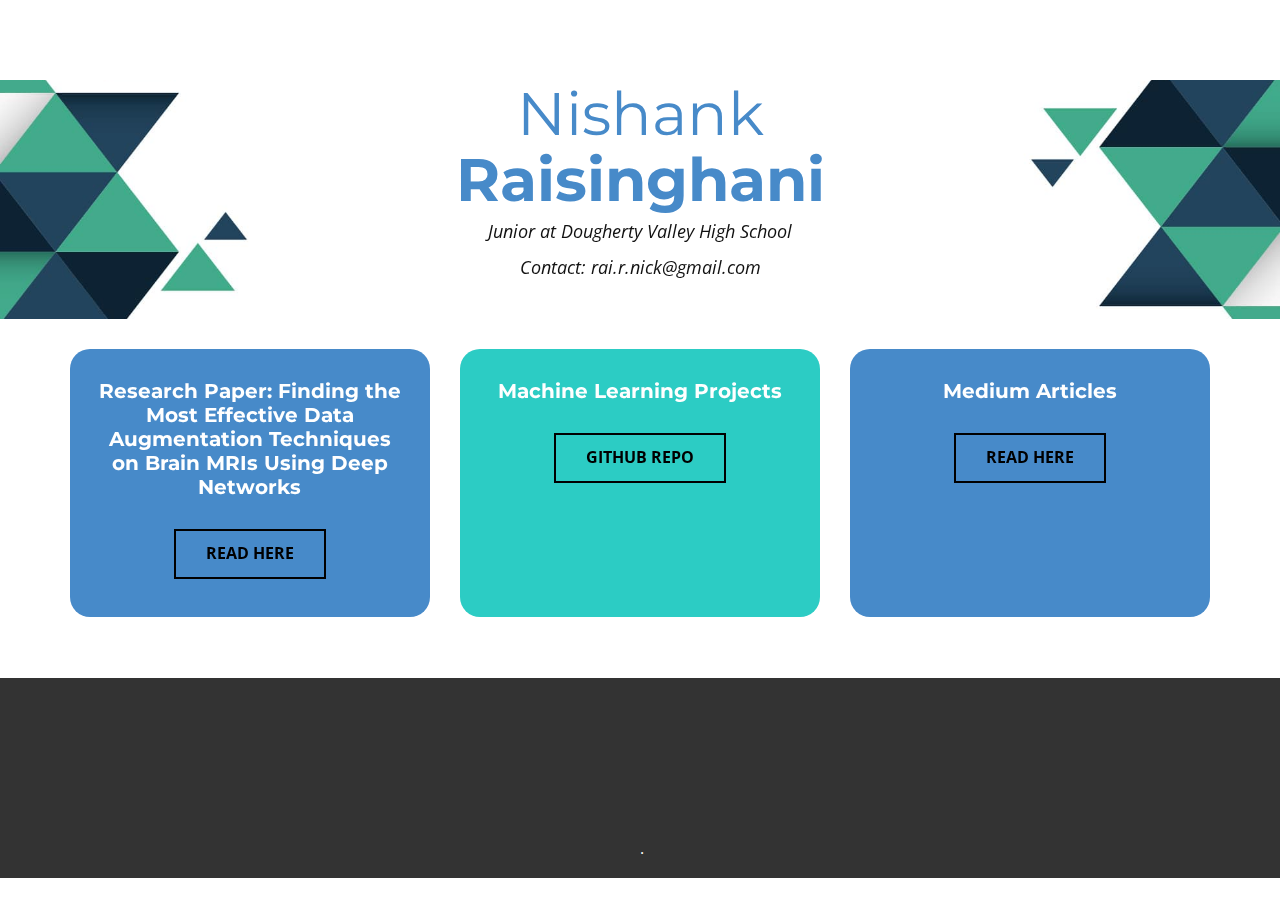
==== commit 928f3cd5: "best comm" ====
--- a/index.html
+++ b/index.html
@@ -29,7 +29,7 @@
       <div class="u-clearfix u-sheet u-sheet-1">
         <h1 class="u-text u-text-palette-1-base u-text-1" data-animation-name="customAnimationIn" data-animation-duration="1500" data-animation-delay="0">Nishank<br><b>Raisinghani</b>
         </h1>
-        <p class="u-text u-text-2" data-animation-name="customAnimationIn" data-animation-duration="1500" data-animation-delay="500">Juniot at Dougherty Valley High School<br>Contact: rai.r.nick@gmail.com
+        <p class="u-text u-text-2" data-animation-name="customAnimationIn" data-animation-duration="1500" data-animation-delay="500">Junior at Dougherty Valley High School<br>Contact: rai.r.nick@gmail.com
         </p>
       </div>
     </section>
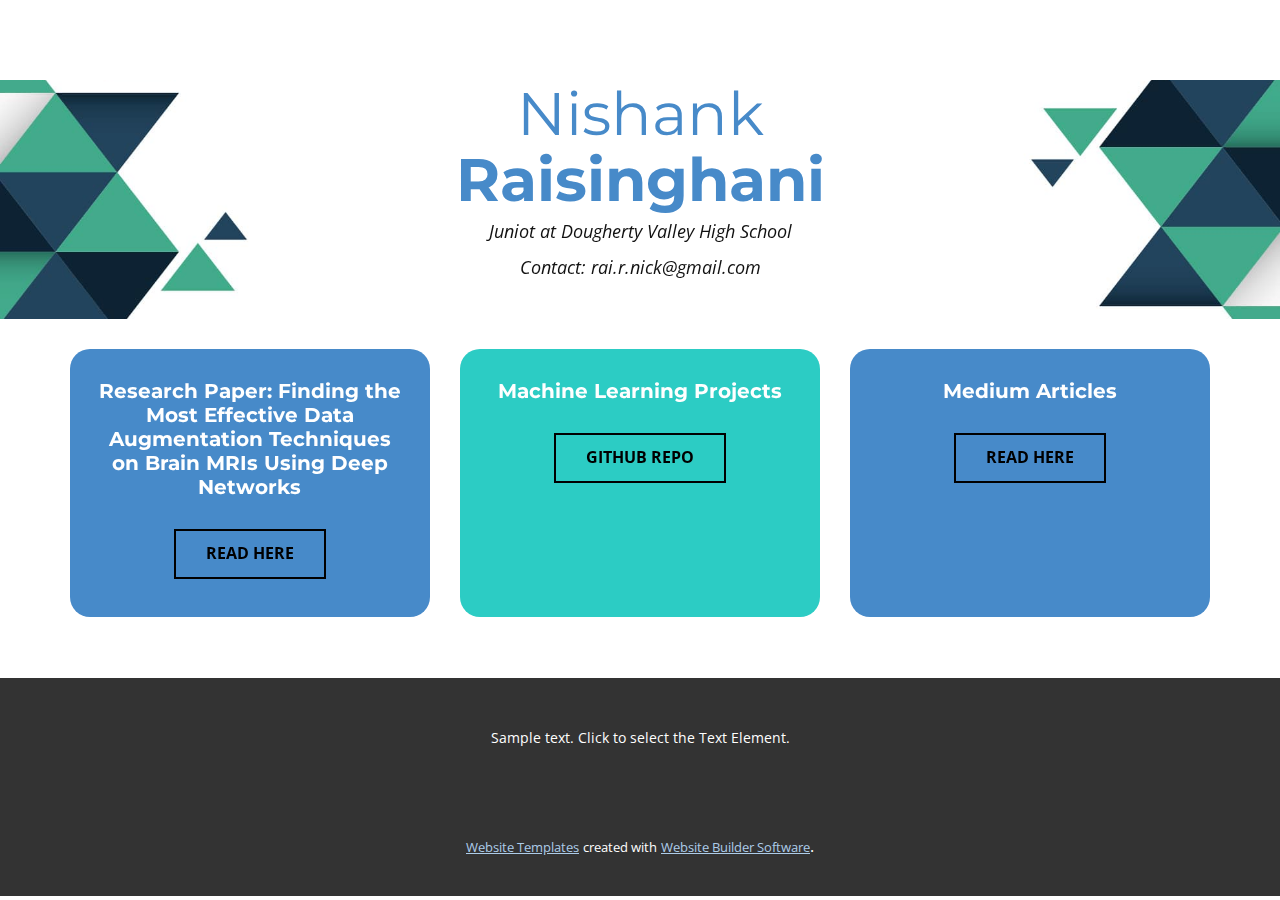
==== commit ca2fd200: "updated_comm" ====
--- a/index.html
+++ b/index.html
@@ -29,7 +29,7 @@
       <div class="u-clearfix u-sheet u-sheet-1">
         <h1 class="u-text u-text-palette-1-base u-text-1" data-animation-name="customAnimationIn" data-animation-duration="1500" data-animation-delay="0">Nishank<br><b>Raisinghani</b>
         </h1>
-        <p class="u-text u-text-2" data-animation-name="customAnimationIn" data-animation-duration="1500" data-animation-delay="500">Junior at Dougherty Valley High School<br>Contact: rai.r.nick@gmail.com
+        <p class="u-text u-text-2" data-animation-name="customAnimationIn" data-animation-duration="1500" data-animation-delay="500">Juniot at Dougherty Valley High School<br>Contact: rai.r.nick@gmail.com
         </p>
       </div>
     </section>
@@ -40,7 +40,7 @@
             <div class="u-align-center u-container-style u-custom-border u-custom-item u-list-item u-palette-1-base u-radius-20 u-repeater-item u-shape-round u-list-item-1" data-animation-name="customAnimationIn" data-animation-duration="1500">
               <div class="u-container-layout u-similar-container u-container-layout-1">
                 <h4 class="u-align-center u-custom-font u-font-montserrat u-text u-text-default u-text-white u-text-1">Research Paper: Finding the Most Effective Data Augmentation Techniques on Brain MRIs Using Deep Networks</h4>
-                <a href="paper.pdf" class="u-border-2 u-border-black u-btn u-button-style u-hover-black u-none u-text-black u-text-hover-white u-btn-1" target="_blank">Read Here<br>
+                <a href="page.pdf" class="u-border-2 u-border-black u-btn u-button-style u-hover-black u-none u-text-black u-text-hover-white u-btn-1" target="_blank">Read Here<br>
                 </a>
               </div>
             </div>
@@ -63,12 +63,17 @@
     
     
     <footer class="u-align-center u-clearfix u-footer u-grey-80 u-footer" id="sec-e002"><div class="u-clearfix u-sheet u-sheet-1">
-
+        <p class="u-small-text u-text u-text-variant u-text-1">Sample text. Click to select the Text Element.</p>
       </div></footer>
     <section class="u-backlink u-clearfix u-grey-80">
+      <a class="u-link" href="https://nicepage.com/website-templates" target="_blank">
+        <span>Website Templates</span>
+      </a>
       <p class="u-text">
+        <span>created with</span>
       </p>
       <a class="u-link" href="" target="_blank">
+        <span>Website Builder Software</span>
       </a>. 
     </section>
   
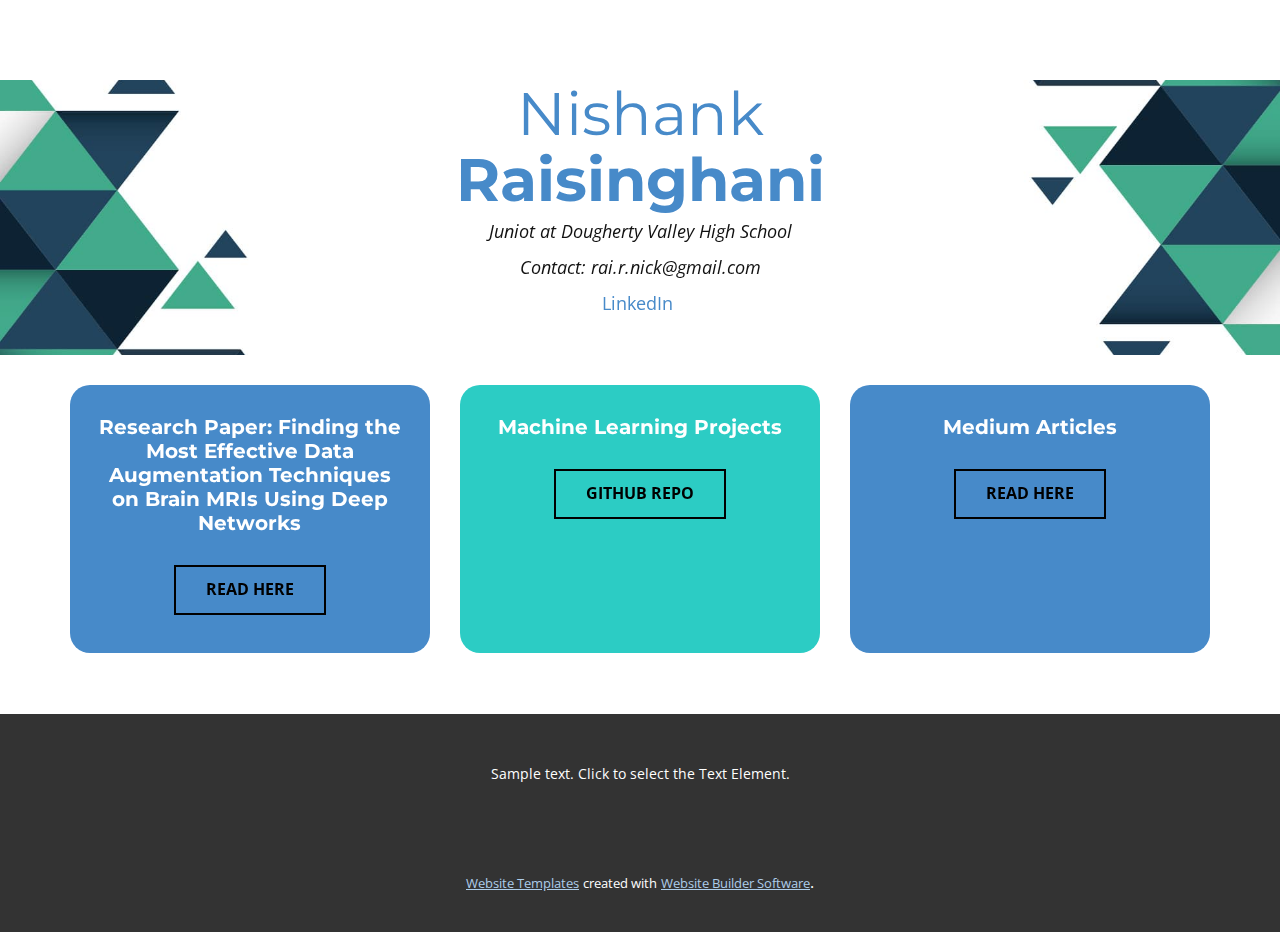
==== commit 6fe49802: "upd-comm" ====
--- a/index.html
+++ b/index.html
@@ -29,7 +29,8 @@
       <div class="u-clearfix u-sheet u-sheet-1">
         <h1 class="u-text u-text-palette-1-base u-text-1" data-animation-name="customAnimationIn" data-animation-duration="1500" data-animation-delay="0">Nishank<br><b>Raisinghani</b>
         </h1>
-        <p class="u-text u-text-2" data-animation-name="customAnimationIn" data-animation-duration="1500" data-animation-delay="500">Juniot at Dougherty Valley High School<br>Contact: rai.r.nick@gmail.com
+        <p class="u-text u-text-2" data-animation-name="customAnimationIn" data-animation-duration="1500" data-animation-delay="500">Juniot at Dougherty Valley High School<br>Contact: rai.r.nick@gmail.com<br>
+          <a href="https://www.linkedin.com/in/nishank-raisinghani-a964611b6/" class="u-active-none u-border-none u-btn u-button-link u-button-style u-hover-none u-none u-text-palette-1-base u-btn-1" target="_blank">LinkedIn</a>&nbsp;
         </p>
       </div>
     </section>
--- a/Home.css
+++ b/Home.css
@@ -21,17 +21,22 @@
 }
 
 .u-section-1 .u-text-2 {
-  line-height: 2;
-  font-style: italic;
-  font-size: 1.125rem;
-  font-weight: 400;
   --animation-custom_in-translate_x: 0px;
   --animation-custom_in-translate_y: 0px;
   --animation-custom_in-opacity: 0;
   --animation-custom_in-rotate: 0deg;
   --animation-custom_in-scale: 0.3;
   width: 568px;
+  font-size: 1.125rem;
+  font-style: italic;
+  line-height: 2;
+  background-image: none;
   margin: 0 auto 34px;
+}
+
+.u-section-1 .u-btn-1 {
+  background-image: none;
+  padding: 0;
 }
 
 @media (max-width: 1199px) {
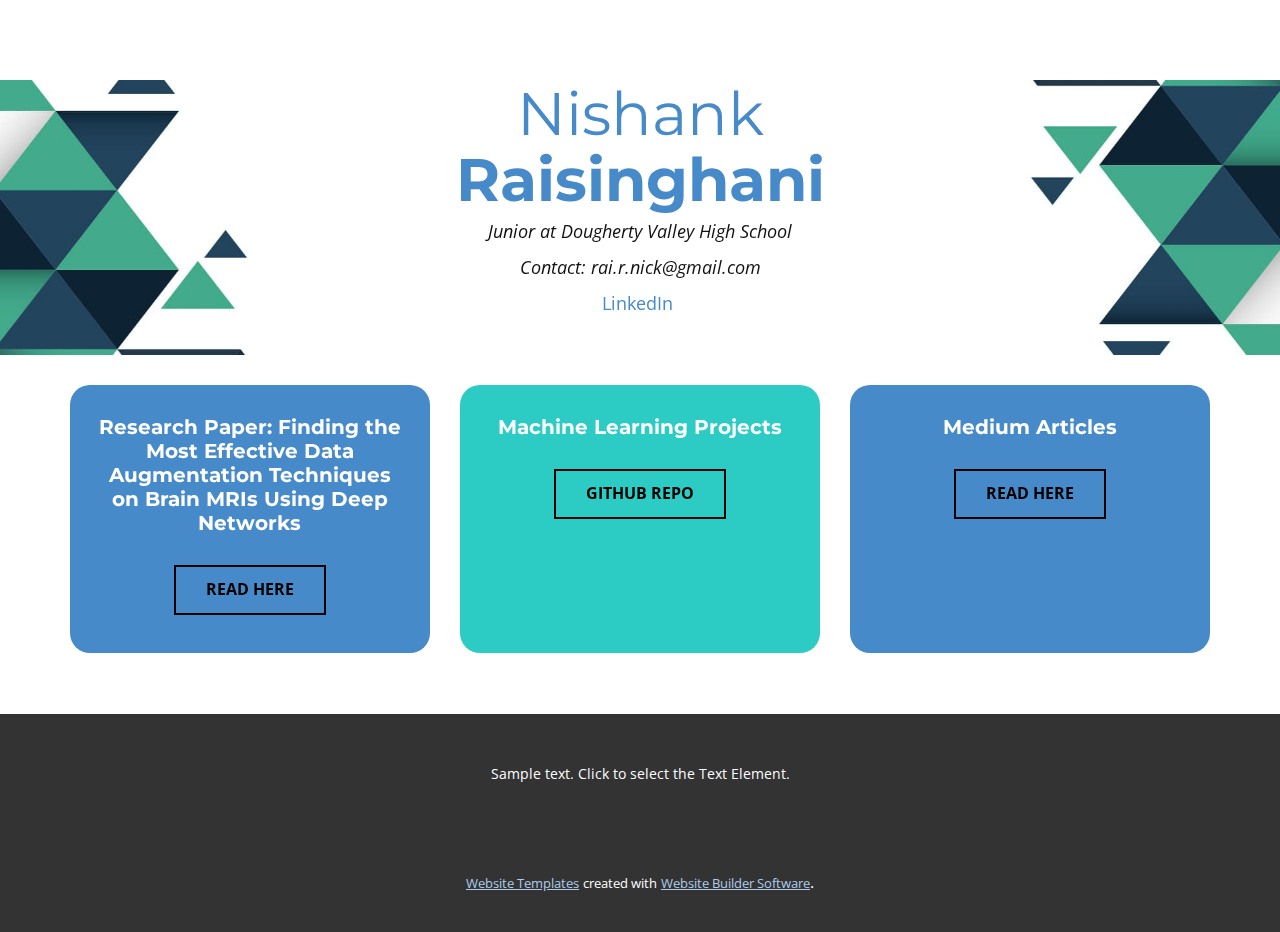
==== commit 1a2e3f45: "final_comm" ====
--- a/index.html
+++ b/index.html
@@ -29,7 +29,7 @@
       <div class="u-clearfix u-sheet u-sheet-1">
         <h1 class="u-text u-text-palette-1-base u-text-1" data-animation-name="customAnimationIn" data-animation-duration="1500" data-animation-delay="0">Nishank<br><b>Raisinghani</b>
         </h1>
-        <p class="u-text u-text-2" data-animation-name="customAnimationIn" data-animation-duration="1500" data-animation-delay="500">Juniot at Dougherty Valley High School<br>Contact: rai.r.nick@gmail.com<br>
+        <p class="u-text u-text-2" data-animation-name="customAnimationIn" data-animation-duration="1500" data-animation-delay="500">Junior at Dougherty Valley High School<br>Contact: rai.r.nick@gmail.com<br>
           <a href="https://www.linkedin.com/in/nishank-raisinghani-a964611b6/" class="u-active-none u-border-none u-btn u-button-link u-button-style u-hover-none u-none u-text-palette-1-base u-btn-1" target="_blank">LinkedIn</a>&nbsp;
         </p>
       </div>
@@ -41,14 +41,14 @@
             <div class="u-align-center u-container-style u-custom-border u-custom-item u-list-item u-palette-1-base u-radius-20 u-repeater-item u-shape-round u-list-item-1" data-animation-name="customAnimationIn" data-animation-duration="1500">
               <div class="u-container-layout u-similar-container u-container-layout-1">
                 <h4 class="u-align-center u-custom-font u-font-montserrat u-text u-text-default u-text-white u-text-1">Research Paper: Finding the Most Effective Data Augmentation Techniques on Brain MRIs Using Deep Networks</h4>
-                <a href="page.pdf" class="u-border-2 u-border-black u-btn u-button-style u-hover-black u-none u-text-black u-text-hover-white u-btn-1" target="_blank">Read Here<br>
+                <a href="paper.pdf" class="u-border-2 u-border-black u-btn u-button-style u-hover-black u-none u-text-black u-text-hover-white u-btn-1" target="_blank">Read Here<br>
                 </a>
               </div>
             </div>
             <div class="u-container-style u-custom-border u-custom-item u-list-item u-palette-4-base u-radius-20 u-repeater-item u-shape-round u-list-item-2" data-animation-name="customAnimationIn" data-animation-duration="1500" data-animation-delay="250">
               <div class="u-container-layout u-similar-container u-container-layout-2">
                 <h4 class="u-align-center u-custom-font u-font-montserrat u-text u-text-default u-text-white u-text-2">Machine Learning Projects</h4>
-                <a href="https://github.com/nickraisgit/NishankMLRepo" class="u-border-2 u-border-black u-btn u-button-style u-hover-black u-none u-text-black u-text-hover-white u-btn-2" target="_blank">Github repo</a>
+                <a href="https://github.com/nickraisgit/ml_projects" class="u-border-2 u-border-black u-btn u-button-style u-hover-black u-none u-text-black u-text-hover-white u-btn-2" target="_blank">Github repo</a>
               </div>
             </div>
             <div class="u-align-center u-container-style u-custom-border u-custom-item u-list-item u-palette-1-base u-radius-20 u-repeater-item u-shape-round u-list-item-3" data-animation-name="customAnimationIn" data-animation-duration="1500" data-animation-delay="500">
